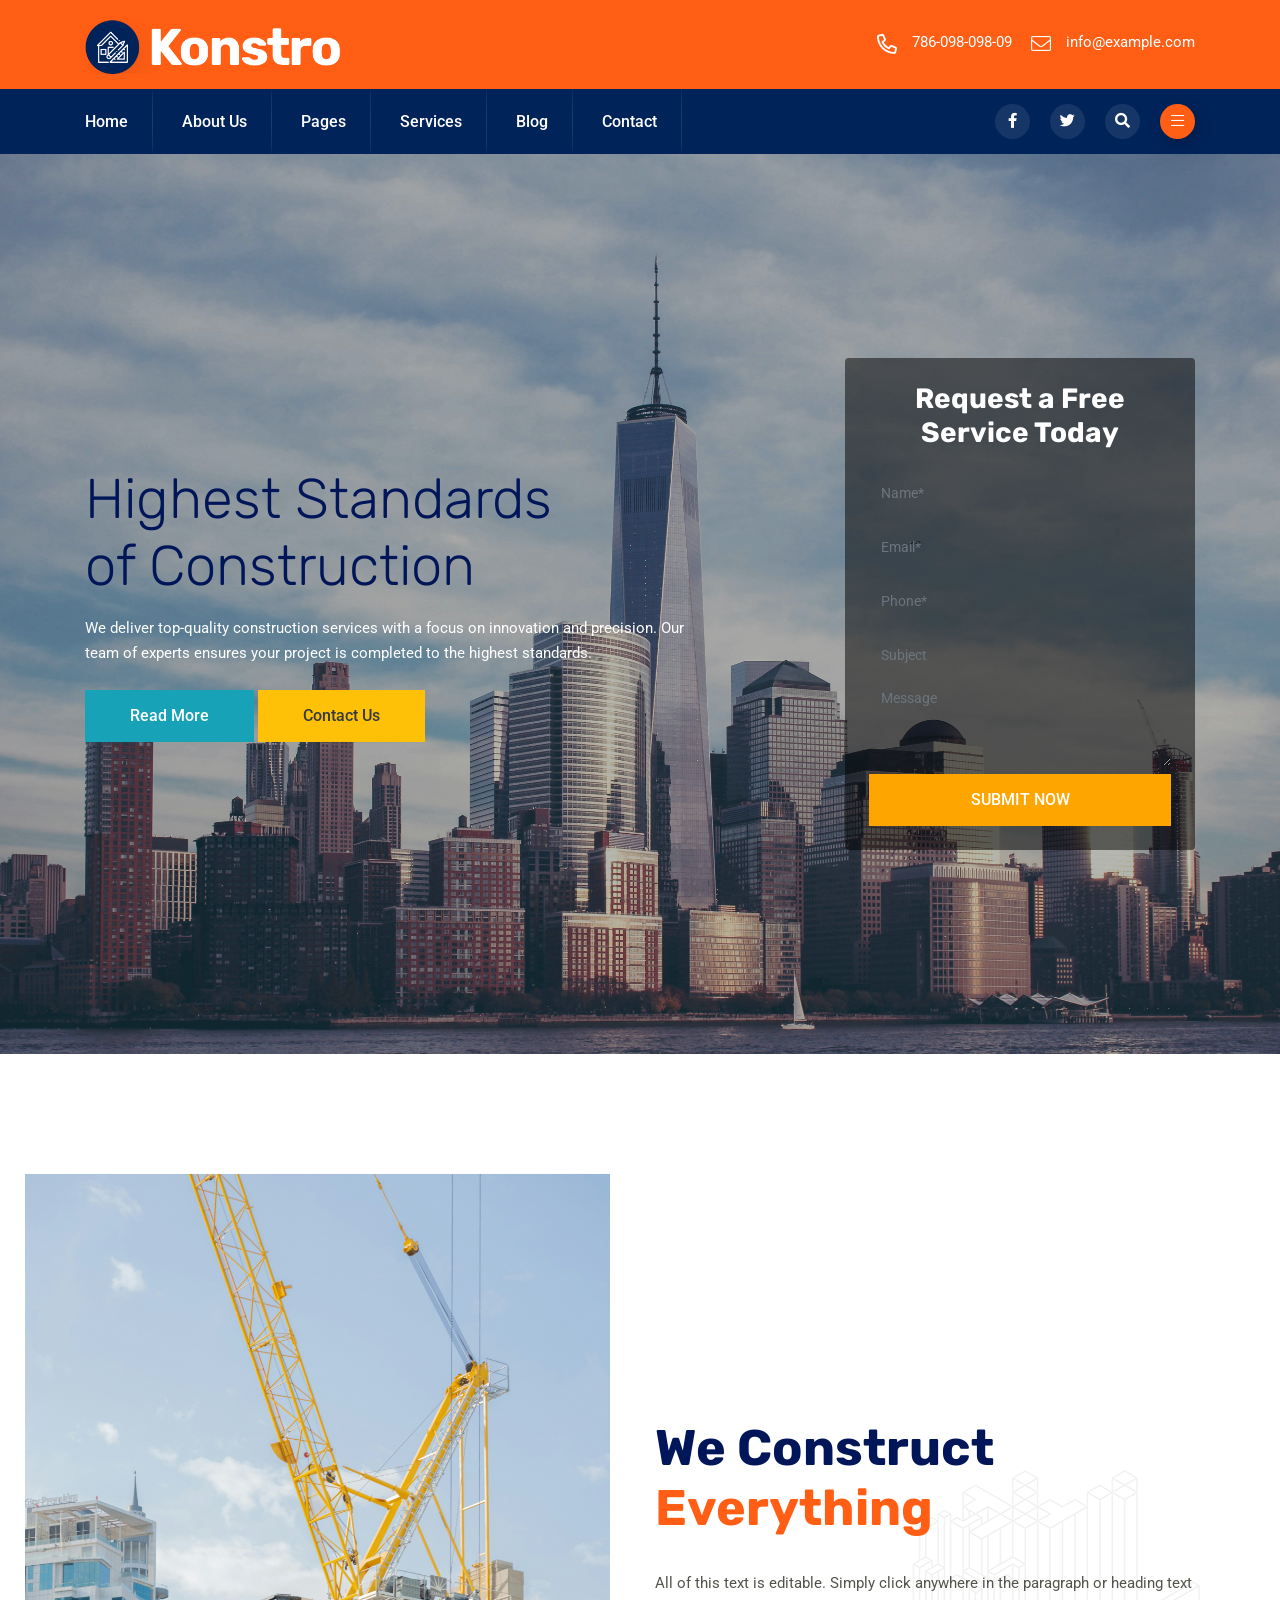
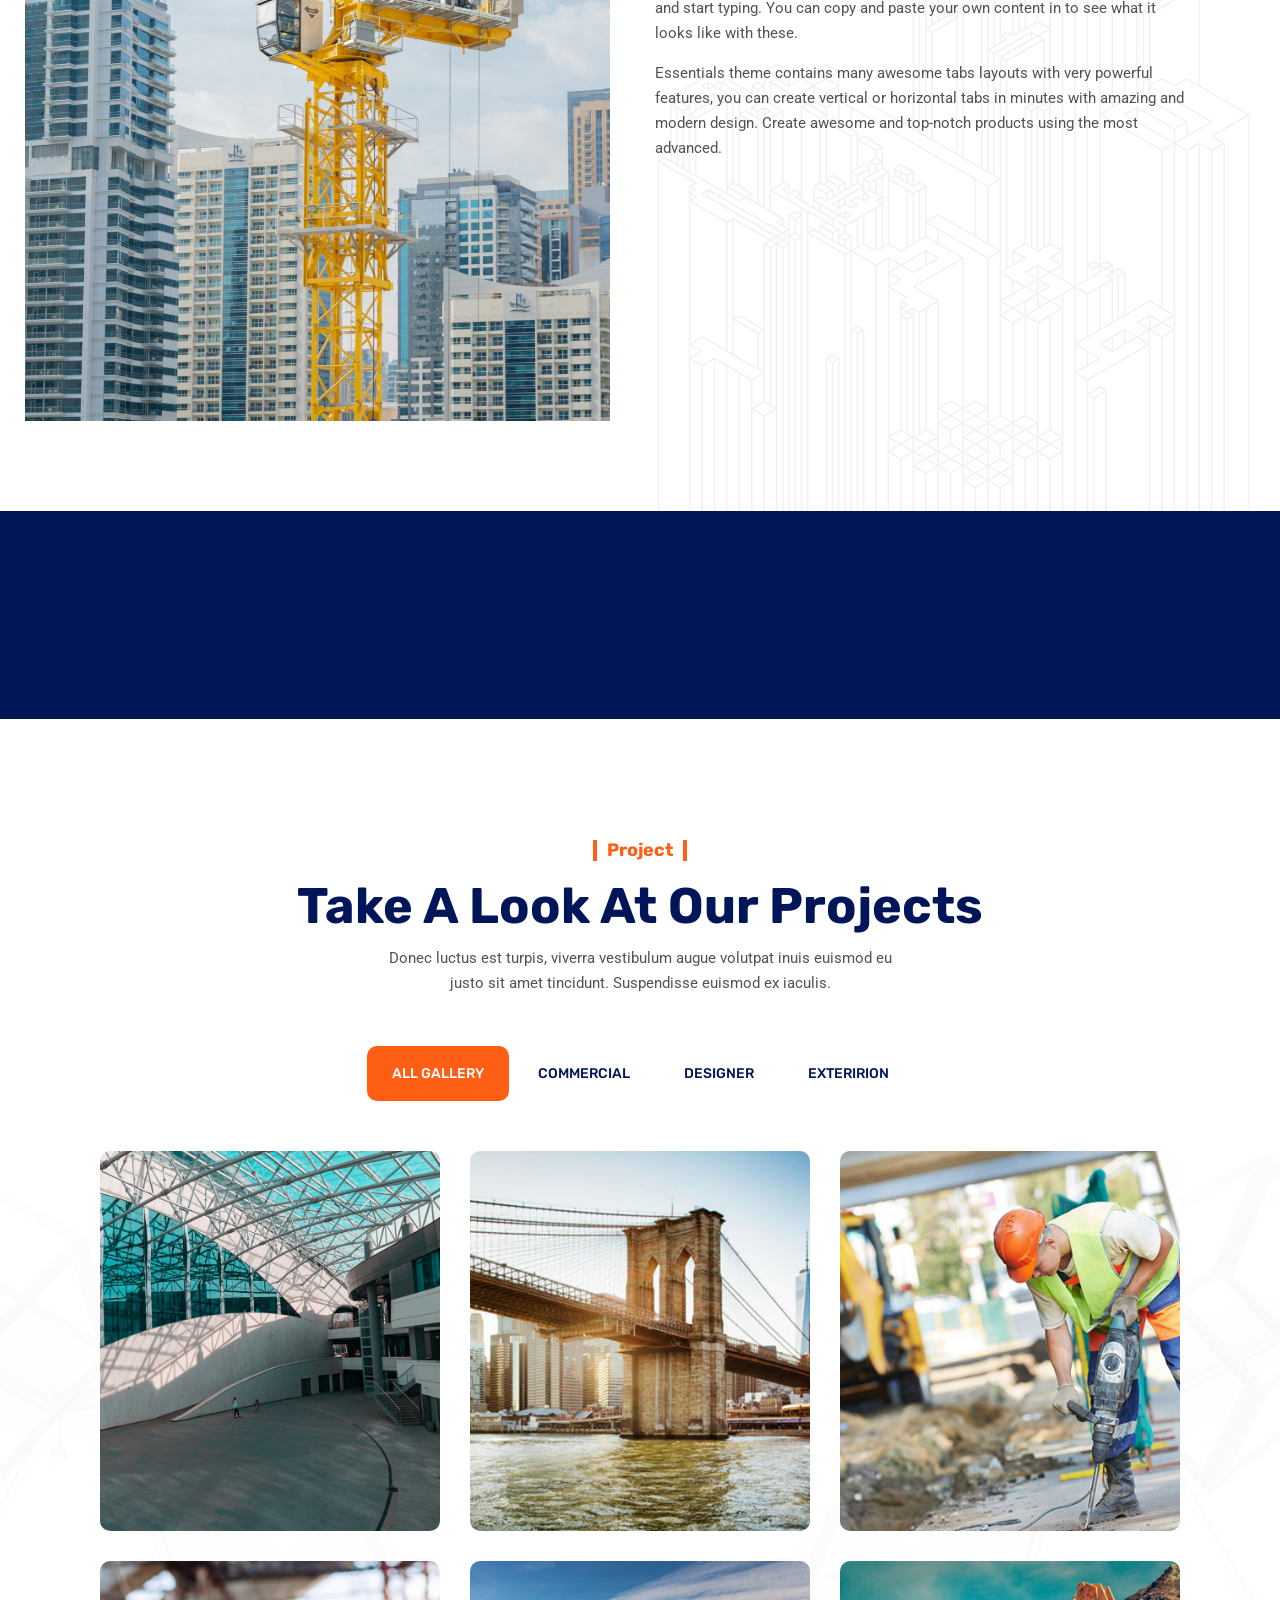
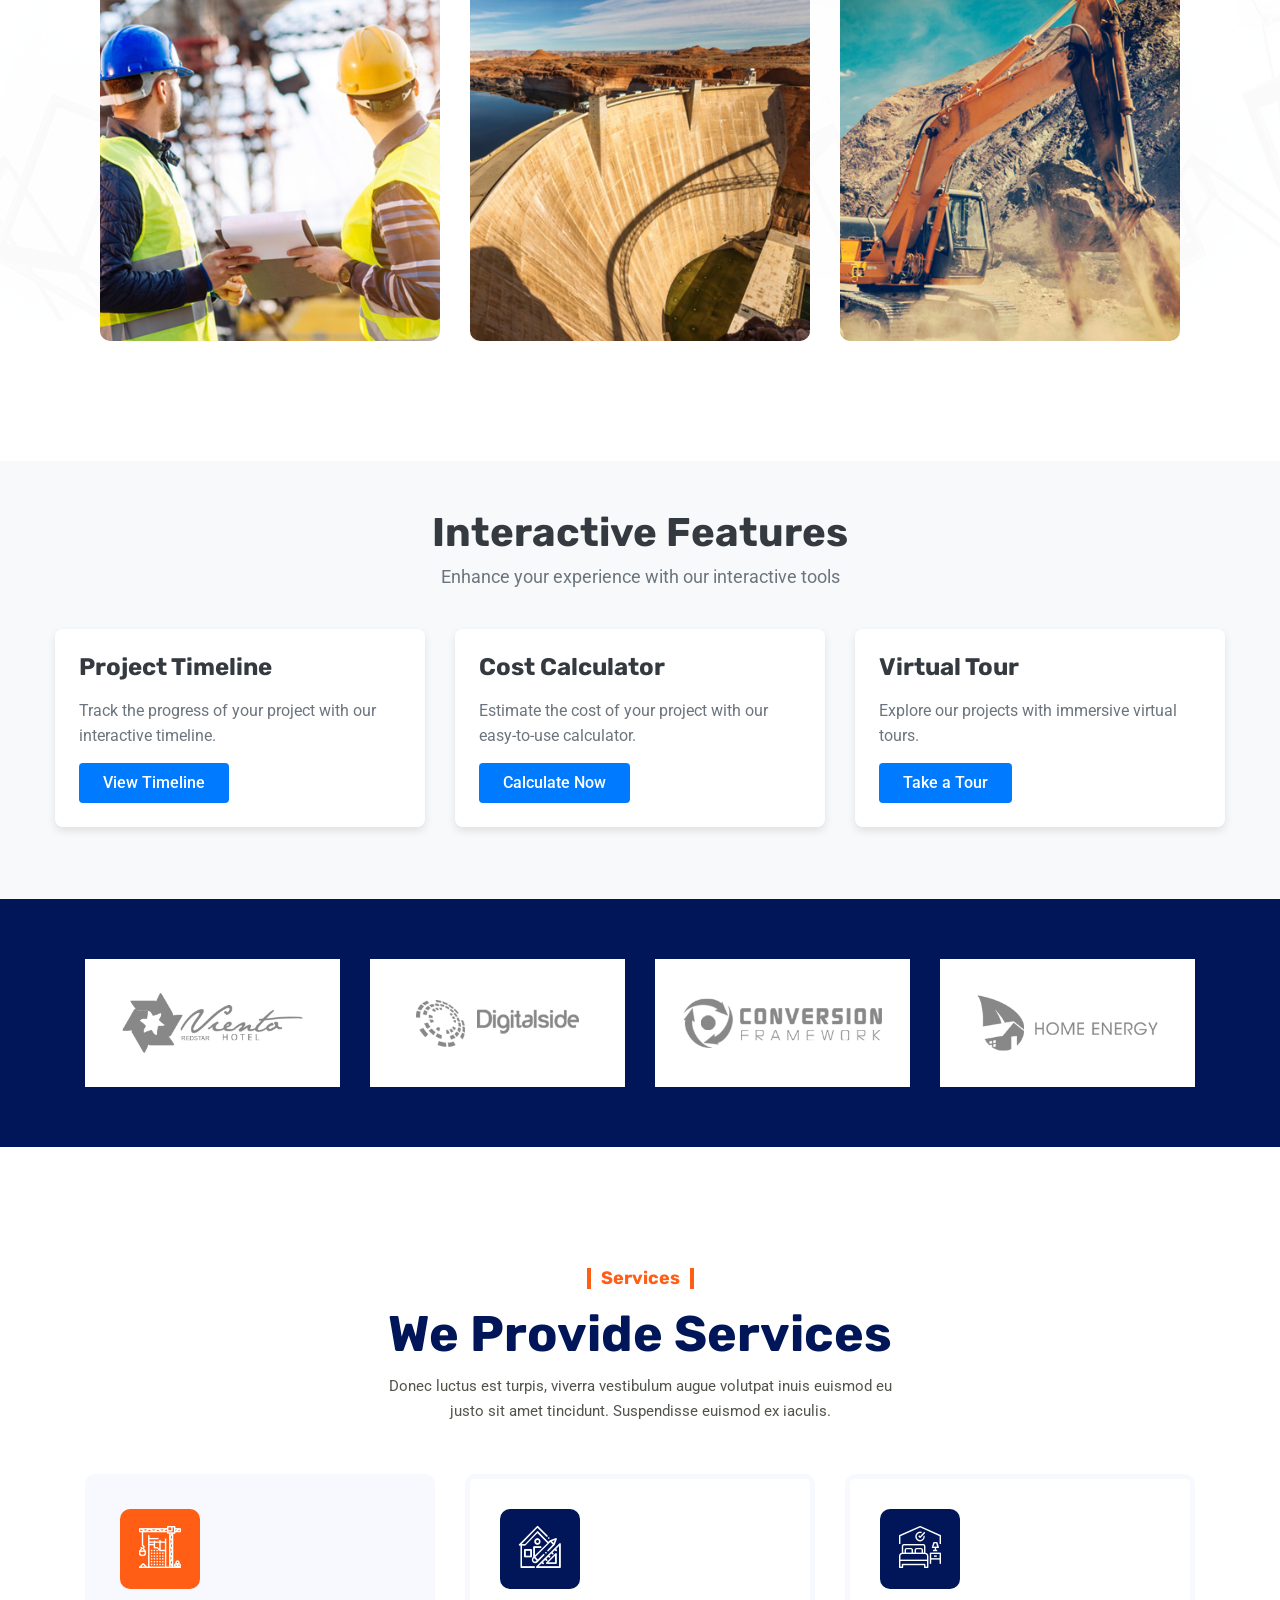
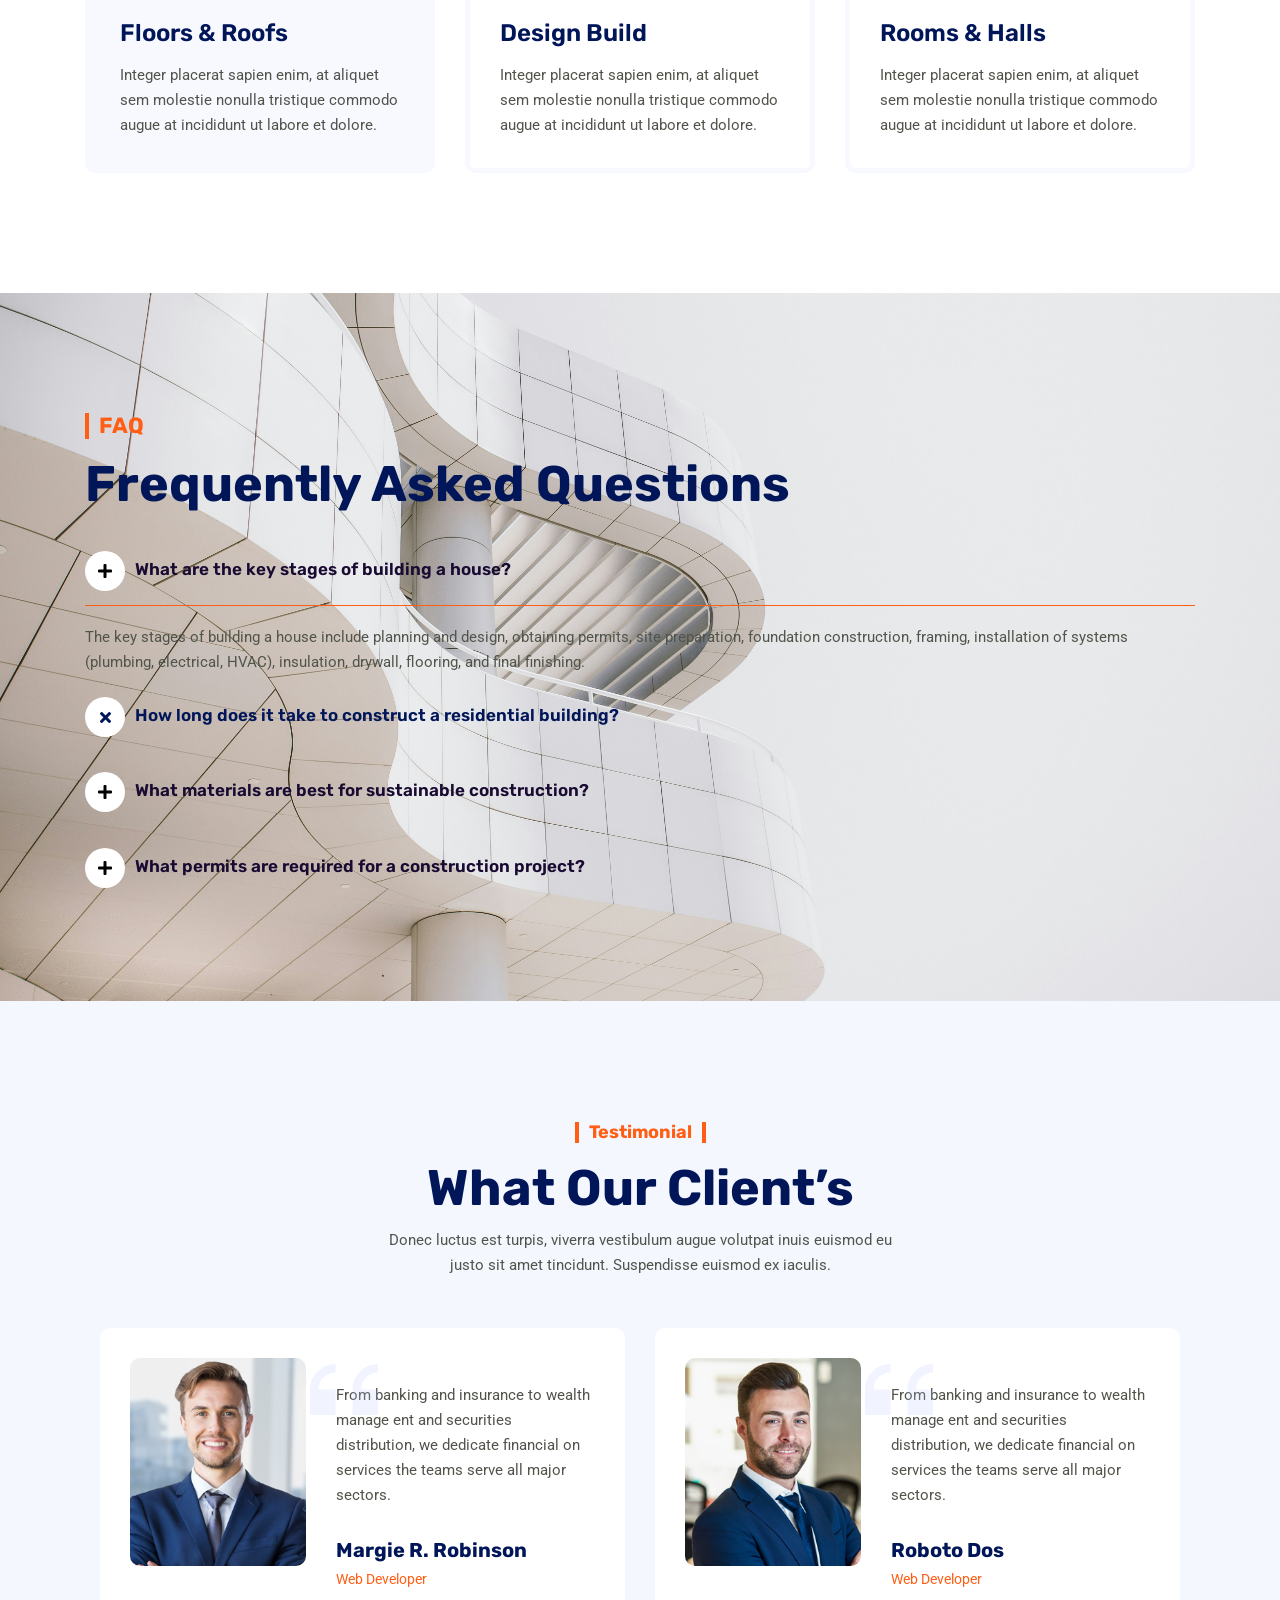
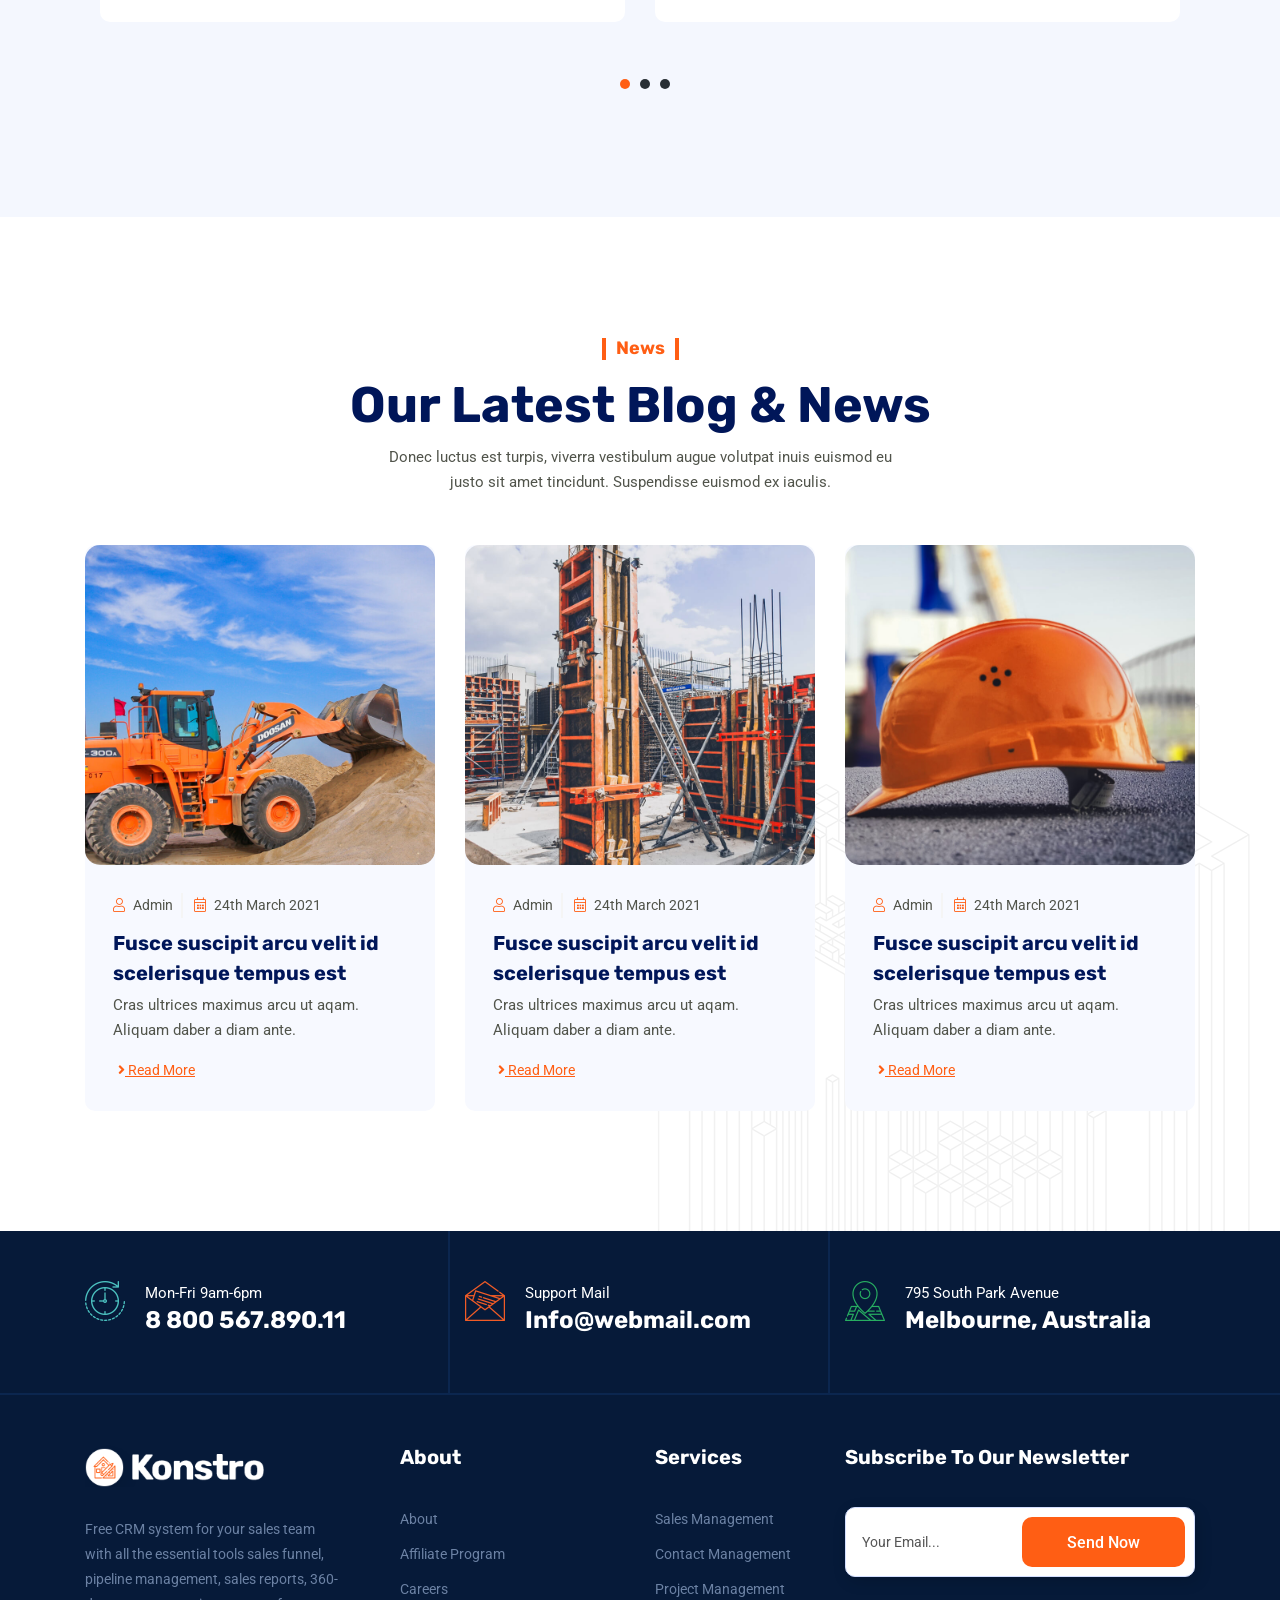
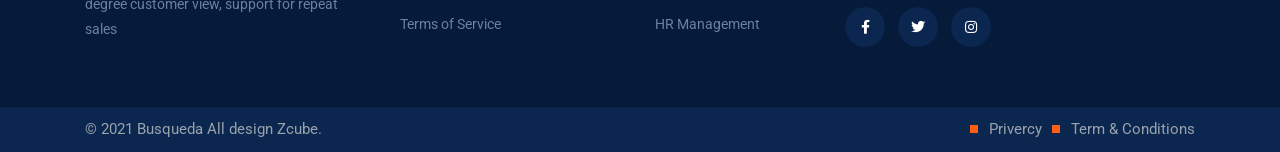
==== konstro/index-2.html @ f93eceef "Add" ====
<!doctype html>
<html class="no-js" lang="zxx">
    <head>
        <meta charset="utf-8">
        <meta http-equiv="x-ua-compatible" content="ie=edge">
        <title>Konstro - Construction HTML Template</title>
        <meta name="description" content="">
        <meta name="viewport" content="width=device-width, initial-scale=1">
		<link rel="shortcut icon" type="image/x-icon" href="img/favicon.ico">
        <!-- Place favicon.ico in the root directory -->


        <link rel="stylesheet" href="https://cdn.jsdelivr.net/npm/bootstrap-icons@1.11.1/font/bootstrap-icons.css">

		<!-- CSS here -->
        <link rel="stylesheet" href="css/bootstrap.min.css">
        <link rel="stylesheet" href="css/animate.min.css">
        <link rel="stylesheet" href="css/magnific-popup.css">
        <link rel="stylesheet" href="fontawesome/css/all.min.css">
        <link rel="stylesheet" href="font-flaticon/flaticon.css">
        <link rel="stylesheet" href="css/dripicons.css">
        <link rel="stylesheet" href="css/slick.css">
        <link rel="stylesheet" href="css/meanmenu.css">
        <link rel="stylesheet" href="css/default.css">
        <link rel="stylesheet" href="css/style.css">
        <link rel="stylesheet" href="css/responsive.css">
    </head>
    <body>
      <!-- header -->
        <header class="header-area header-three">  
            <div class="header-top second-header d-none d-lg-block">
                <div class="container">
                    <div class="row align-items-center">  
                        <div class="col-lg-3 col-md-3 d-none d-lg-block">
                              <a href="index.html"><img src="img/logo/logo.png" alt="logo"></a>
                        </div>
                        <div class="col-lg-9 col-md-9 d-none  d-md-block text-right">
                            <div class="header-cta">
                                <ul> 
                                   
                                   
                                     <li>
                                         <div class="text">
                                             <i class="far fa-phone-alt"></i> <div class="box">  <span>786-098-098-09</span></div>
                                        </div>                                      
                                    </li>
                                     <li>
                                          <div class="text">
                                           <i class="icon fal fa-envelope"></i>
                                              <div class="box">  
                                                  <a href="#">info@example.com</a>
                                              </div>
                                        </div>   
                                        
                                    </li>
                                </ul>
                            </div>
                        </div>
                         
                        
                    </div>
                </div>
            </div>
			<div id="header-sticky" class="menu-area">
                <div class="container">
                    <div class="second-menu">
                        <div class="row align-items-center">
                              <div class="col-lg-6 col-sm-4 d-block d-lg-none">
                              <a href="index.html" class="logo"><img src="img/logo/logo.png" alt="logo"></a>
                        </div>
                        
                            <div class="col-xl-8 col-lg-8">
                              
                                <div class="main-menu">
                                    <nav id="mobile-menu" style="display: block;">
                                        <ul>
                                            <li class="has-sub">
												<a href="index.html">Home</a>
												<ul>
<li><a href="index.html">Home Page 01</a></li>
<li><a href="index-2.html">Home Page 02</a></li>

												</ul>
											</li>
                                            <li><a href="about.html">About Us</a></li>
                                            <li class="has-sub"><a href="#">Pages</a>
												<ul>
                                                    <li><a href="projects.html">Gallery</a></li>
<li><a href="projects-detail.html">Gallery Details</a></li>
                                                   


<li><a href="faq.html">Faq</a></li>
                                                    <li><a href="shop.html">Shop</a></li>
<li><a href="shop-details.html">Shop Details</a>
												</li></ul>
											</li>
                                            <li class="has-sub"> 
                                              <a href="services.html">Services</a>
                                                <ul>
 <li><a href="services.html">Services</a></li>
<li><a href="services-detail.html">Services Details</a></li>
												</ul>
                                            </li>
                                           
											<li class="has-sub"> 
                                                <a href="blog.html">Blog</a>
                                                <ul>
<li><a href="blog.html">Blog</a></li>
<li><a href="blog-details.html">Blog Details</a></li>
												</ul>
                                            </li>
                                                                        
										
                                            <li><a href="contact.html">Contact</a></li>                                               
                                        </ul>
                                    </nav>
                                </div>
                            </div>   
                            <div class="col-xl-4 col-lg-4 text-right d-none d-lg-block">
                               <div class="search-top2">
                                   <ul>
                                       <li><a href="#"><i class="fab fa-facebook-f"></i></a></li>
                                       <li><a href="#"><i class="fab fa-twitter"></i></a></li>
                                        <li><a href="#"><i class="fas fa-search"></i></a></li>
                                        <li><a href="#" class="menu-tigger"><i class="fal fa-bars"></i></a></li>
                                    </ul>
                                </div>
                            </div>
                          
                            
                                <div class="col-12">
                                    <div class="mobile-menu"></div>
                                </div>
                        </div>
                    </div>
                </div>
            </div>
        </header>
        <!-- header-end -->
        <!-- offcanvas-area -->
                <div class="offcanvas-menu">
                <span class="menu-close"><i class="fas fa-times"></i></span>
              <form role="search" method="get" id="searchform"   class="searchform" action="http://wordpress.zcube.in/xconsulta/">
                                <input type="text" name="s" id="search" value="" placeholder="Search"  />
                                <button><i class="fa fa-search"></i></button>
                            </form>

                    
                    <div id="cssmenu3" class="menu-one-page-menu-container">
                        <ul id="menu-one-page-menu-2" class="menu">
                            <li class="menu-item menu-item-type-custom menu-item-object-custom"><a href="index.html">Home</a></li>
                            <li class="menu-item menu-item-type-custom menu-item-object-custom"><a href="about.html">About Us</a></li>
                            <li class="menu-item menu-item-type-custom menu-item-object-custom"><a href="services.html">Services</a></li>
                             <li class="menu-item menu-item-type-custom menu-item-object-custom"><a href="pricing.html">Pricing </a></li>
                             <li class="menu-item menu-item-type-custom menu-item-object-custom"><a href="team.html">Team</a></li>
                             
                             <li class="menu-item menu-item-type-custom menu-item-object-custom"><a href="projects.html">Gallery Study</a></li>
                             <li class="menu-item menu-item-type-custom menu-item-object-custom"><a href="blog.html">Blog</a></li>
                            <li class="menu-item menu-item-type-custom menu-item-object-custom"><a href="contact.html">Contact</a></li>
                        </ul>
                    </div>  
                    
                    <div id="cssmenu2" class="menu-one-page-menu-container">
                        <ul id="menu-one-page-menu-1" class="menu">
                            <li class="menu-item menu-item-type-custom menu-item-object-custom"><a href="#home"><span>+8 12 3456897</span></a></li>
                            <li class="menu-item menu-item-type-custom menu-item-object-custom"><a href="#howitwork"><span>info@example.com</span></a></li>
                        </ul>
                    </div>                
            </div>
            <div class="offcanvas-overly"></div>
                 <!-- offcanvas-end -->
        <!-- main-area -->
        <main>
            
            <!-- search-popup -->
		<div class="modal fade bs-example-modal-lg search-bg popup1" tabindex="-1" role="dialog">
			<div class="modal-dialog modal-lg" role="document">
				<div class="modal-content search-popup">
					<div class="text-center">
						<a href="#" class="close2" data-dismiss="modal" aria-label="Close">× close</a>
					</div>
					<div class="row search-outer">
						<div class="col-md-11"><input type="text" placeholder="Search for products..." /></div>
						<div class="col-md-1 text-right"><a href="#"><i class="fa fa-search" aria-hidden="true"></i></a></div>
					</div>
				</div>
			</div>
		</div>
		<!-- /search-popup -->



            <!-- slider-area -->
           
           
            <section id="home" class="position-relative overflow-hidden" style="min-height: 100vh;">
                <div class="position-absolute top-0 start-0 w-100 h-100" style="background: url(img/bg/baner-bg.jpg) no-repeat center center; background-size: cover; filter: brightness(0.8);"></div>
                <div class="container position-relative">
                    <div class="row align-items-center" style="min-height: 100vh;">
                        <!-- Left Side Content -->
                        <div class="col-lg-7 text-white">
                            <div class="mt-5 mt-lg-0">
                                <h2 class="display-4 fw-bold mb-3 ">Highest Standards <br>of Construction</h2>
                                <p class=" mb-4">We deliver top-quality construction services with a focus on innovation and precision. Our team of experts ensures your project is completed to the highest standards.</p>
                                <div class="mt-4">
                                    <a href="services.html" class="btn btn-info btn-lg me-3 mb-2 mb-lg-0">Read More</a>
                                    <a href="services.html" class="btn btn-warning btn-lg text-dark">Contact Us</a>
                                </div>
                            </div>
                        </div>
                        
                        <!-- Right Side Form -->
                        <div class="col-lg-4 offset-lg-1">
                            <div class="p-4 rounded" style="max-width: 350px;  margin: 2rem auto; background-color: rgba(0.2, 0.9, 0, 0.5);">
                                <h3 class="text-center mb-4 text-white">Request a Free Service Today</h3>
                                <form>
                                    <div class="mb-3">
                                        <input type="text" class="form-control bg-transparent text-white border-0 border-bottom rounded-0" id="name" placeholder="Name*" required style="::placeholder { color: rgba(255,255,255,0.7); }">
                                    </div>
                                    <div class="mb-3">
                                        <input type="email" class="form-control bg-transparent text-white border-0 border-bottom rounded-0" id="email" placeholder="Email*" required>
                                    </div>
                                    <div class="mb-3">
                                        <input type="tel" class="form-control bg-transparent text-white border-0 border-bottom rounded-0" id="phone" placeholder="Phone*" required>
                                    </div>
                                    <div class="mb-2">
                                        <input type="text" class="form-control bg-transparent text-white border-0 border-bottom rounded-0" id="subject" placeholder="Subject">
                                    </div>
                                    <div class="mb-2">
                                        <textarea class="form-control bg-transparent text-white border-0 border-bottom rounded-0" id="message" rows="3" placeholder="Message"></textarea>
                                    </div>
                                    <button type="submit" class="btn btn-info w-100 text-uppercase fw-bold" style="background-color: #FFA500; border-color: #FFA500;">Submit Now</button>
                                </form>
                            </div>
                        </div>
                    </div>
                </div>
            </section>



            <!-- slider-area-end -->
          
            
            <!-- about-area -->
            <section id="about2" class="about-area about-p pt-120 pb-90 p-relative" style="background: url(img/bg/about-bg.png) no-repeat; background-position: right bottom;">
                <div class="container">
                    <div class="row align-items-center">
                         <div class="col-lg-6 col-md-12 col-sm-12 pr-30">
                            <div class="s-about-img p-relative  wow fadeInLeft  animated"   data-animation="fadeInLeft" data-delay=".4s">
                                <img src="img/bg/stragey.jpg" alt="img">    
                            </div>
                          
                        </div>
                        
					<div class="col-lg-6 col-md-12 col-sm-12">
                            <div class="about-content s-about-content  wow fadeInRight  animated" data-animation="fadeInRight" data-delay=".4s">
                                <div class="about-title second-title pb-25">  
                                  
                                    <h2>We Construct <span>Everything</span></h2>   
                                   
                                </div>
                                
                                <p>All of this text is editable. Simply click anywhere in the paragraph or heading text and start typing. You can copy and paste your own content in to see what it looks like with these.</p>
                                <p>Essentials theme contains many awesome tabs layouts with very powerful features, you can create vertical or horizontal tabs in minutes with amazing and modern design. Create awesome and top-notch products using the most advanced.</p>
                               
                      
                            </div>
                        </div>
                     
                    </div>
                    
                </div>
            </section>

<!-- add fixed -->




            <!-- about-area-end -->
             <!-- counter-area -->
            <div  class="counter pt-60 pb-30" style="background:#001659;">
                <div class="container">
                    <div class="row">
                        <div class="col-lg-3 col-sm-6">
                            <div class="single-counter mb-30 wow fadeInUp  animated" >
                                <div class="counter p-relative">
                                    <div class="icon"><img src="img/icon/tm-icon01.png" alt="ctm"></div>
                                     <div class="text">
                                    <span class="count">3897</span>
                                           <strong>Team Member</strong>
                                    </div>
                                </div>
                               
                            </div>
                        </div>
                        <div class="col-lg-3 col-sm-6">
                            <div class="single-counter mb-30 wow fadeInUp  animated" data-animation="fadeInDown animated" data-delay=".2s" style="visibility: visible; animation-name: fadeInUp;">
                                    <div class="counter p-relative">
                                    <div class="icon"><img src="img/icon/tm-icon02.png" alt="ctm"></div>
                                     <div class="text">
                                    <span class="count">7849</span>
                                         <strong>Our Farm</strong>
                                    </div>
                                </div>
                               
                            </div>
                        </div>
                        <div class="col-lg-3 col-sm-6">
                            <div class="single-counter mb-30 wow fadeInUp  animated" data-animation="fadeInDown animated" data-delay=".2s" style="visibility: visible; animation-name: fadeInUp;">
                                    <div class="counter p-relative">
                                    <div class="icon"><img src="img/icon/tm-icon03.png" alt="ctm"></div>
                                     <div class="text">
                                    <span class="count">5687</span>
                                         <strong>Happy Clients</strong>
                                    </div>
                                </div>
                               
                            </div>
                        </div>
                        <div class="col-lg-3 col-sm-6">
                            <div class="single-counter  mb-30 wow fadeInUp  animated" data-animation="fadeInDown animated" data-delay=".2s" style="visibility: visible; animation-name: fadeInUp;">
                                    <div class="counter p-relative">
                                    <div class="icon"><img src="img/icon/tm-icon04.png" alt="ctm"></div>
                                     <div class="text">
                                    <span class="count">6874</span>
                                          <strong>Cup Of Coffee</strong>
                                    </div>
                                </div>
                               
                            </div>
                        </div>
                  
                    </div>
                
                </div>
            </div>
             <!-- counter-area-end -->
            
            
            	<!-- gallery-area -->
            <section id="work" class="pt-120 pb-90 fix" style="background: url(img/bg/project-bg.png);background-size: cover; background-position: center center;">             
                <div class="container">                  
					<div class="portfolio ">
                         <div class="row">   
                        <div class="col-lg-12">
                            <div class="section-title center-align mb-50 text-center">
                                 <h5>Project</h5>
                                <h2>
                                   Take A Look At Our Projects
                                </h2>
                                <p>Donec luctus est turpis, viverra vestibulum augue volutpat inuis euismod eu <br> justo sit amet tincidunt. Suspendisse euismod ex iaculis.</p>
                             
                            </div>
                           
                        </div>
                         
                    </div>
                        <div class="row align-items-center mb-50 text-center">                          
                            <div class="col-lg-12">
                                 <div class="my-masonry">
                            <div class="button-group filter-button-group ">
                               <button class="active" data-filter="*">All Gallery</button>
								 <button data-filter=".seo">Commercial </button>
								<button data-filter=".marketing">Designer</button>	
								<button data-filter=".website">Exteririon</button>
								
							</div>
                        </div>
                            </div>
                        </div>
                      

                <div class="grid col3">
                    
				   	<div class="grid-item website">     
                        <div class="box20  p-relative fix">
                        <img src="img/gallery/im1.png" alt="protfolio">
                        <div class="box-content">
                            <h3 class="title"><a href="projects-detail.html">Exteririon</a></h3>
                            
                        </div>
                        <ul class="icon">
                           
                            <li><a href="projects-detail.html"><i class="fa fa-link"></i></a></li>
                        </ul>
                    </div>
                           
                    </div>
					<div class="grid-item seo">
                         <div class="box20  p-relative fix">
                        <img src="img/gallery/im2.png" alt="protfolio">
                        <div class="box-content">
                            <h3 class="title"><a href="projects-detail.html">Commercial </a></h3>
                        </div>
                        <ul class="icon">
                           
                            <li><a href="projects-detail.html"><i class="fa fa-link"></i></a></li>
                        </ul>
                    </div>
                    </div>
                     <div class="grid-item marketing">
                           <div class="box20  p-relative fix">
                        <img src="img/gallery/im3.png" alt="protfolio">
                        <div class="box-content">
                            <h3 class="title"><a href="projects-detail.html">Designer</a></h3>
                        </div>
                        <ul class="icon">
                           
                            <li><a href="projects-detail.html"><i class="fa fa-link"></i></a></li>
                        </ul>
                    </div>
                   
                    </div>
                     
					<div class="grid-item seo">
                         <div class="box20  p-relative fix">
                        <img src="img/gallery/im4.png" alt="protfolio">
                        <div class="box-content">
                            <h3 class="title"><a href="projects-detail.html">Commercial </a></h3>
                        </div>
                        <ul class="icon">
                           
                            <li><a href="projects-detail.html"><i class="fa fa-link"></i></a></li>
                        </ul>
                    </div>
                    </div>
                    	<div class="grid-item website">     
                        <div class="box20  p-relative fix">
                        <img src="img/gallery/im5.png" alt="protfolio">
                        <div class="box-content">
                            <h3 class="title"><a href="projects-detail.html">Exteririon</a></h3>
                        </div>
                        <ul class="icon">
                           
                            <li><a href="projects-detail.html"><i class="fa fa-link"></i></a></li>
                        </ul>
                    </div>
                           
                    </div>
                     <div class="grid-item marketing">
                           <div class="box20  p-relative fix">
                        <img src="img/gallery/im6.png" alt="protfolio">
                        <div class="box-content">
                            <h3 class="title"><a href="projects-detail.html">Office Cleaning</a></h3>
                        </div>
                        <ul class="icon">
                           
                            <li><a href="projects-detail.html"><i class="fa fa-link"></i></a></li>
                        </ul>
                    </div>
                   
                    </div>
                  
                                     
                    </div>

        </div>
                </div>
            </section>
             <!-- gallery-area-end -->
          

             <!-- interactive -->
             <section id="interactive-features" class="py-5" style="background-color: #f8f9fa; padding: 3rem 0;">
                <div class="container" style="max-width: 1200px; margin: auto;">
                    <div class="row mb-4">
                        <div class="col text-center">
                            <h2 class="fw-bold" style="font-size: 2.5rem; color: #343a40; margin-bottom: 0.5rem;">Interactive Features</h2>
                            <p class="text-muted" style="font-size: 1.1rem; color: #6c757d;">Enhance your experience with our interactive tools</p>
                        </div>
                    </div>
                    <div class="row">
                        <!-- Project Timeline -->
                        <div class="col-md-4 mb-4" style="transition: transform 0.3s ease;">
                            <div class="card h-100" style="border: none; box-shadow: 0 4px 8px rgba(0, 0, 0, 0.1); border-radius: 0.5rem; overflow: hidden;">
                                <div class="card-body" style="padding: 1.5rem;">
                                    <h5 class="card-title" style="font-size: 1.5rem; color: #343a40; margin-bottom: 1rem;">Project Timeline</h5>
                                    <p class="card-text" style="font-size: 1rem; color: #6c757d;">Track the progress of your project with our interactive timeline.</p>
                                    <a href="#" class="btn btn-primary" style="background-color: #007bff; border-color: #007bff; padding: 0.75rem 1.5rem; border-radius: 0.25rem;">View Timeline</a>
                                </div>
                            </div>
                        </div>
                        <!-- Cost Calculator -->
                        <div class="col-md-4 mb-4" style="transition: transform 0.3s ease;">
                            <div class="card h-100" style="border: none; box-shadow: 0 4px 8px rgba(0, 0, 0, 0.1); border-radius: 0.5rem; overflow: hidden;">
                                <div class="card-body" style="padding: 1.5rem;">
                                    <h5 class="card-title" style="font-size: 1.5rem; color: #343a40; margin-bottom: 1rem;">Cost Calculator</h5>
                                    <p class="card-text" style="font-size: 1rem; color: #6c757d;">Estimate the cost of your project with our easy-to-use calculator.</p>
                                    <a href="#" class="btn btn-primary" style="background-color: #007bff; border-color: #007bff; padding: 0.75rem 1.5rem; border-radius: 0.25rem;">Calculate Now</a>
                                </div>
                            </div>
                        </div>
                        <!-- Virtual Tour -->
                        <div class="col-md-4 mb-4" style="transition: transform 0.3s ease;">
                            <div class="card h-100" style="border: none; box-shadow: 0 4px 8px rgba(0, 0, 0, 0.1); border-radius: 0.5rem; overflow: hidden;">
                                <div class="card-body" style="padding: 1.5rem;">
                                    <h5 class="card-title" style="font-size: 1.5rem; color: #343a40; margin-bottom: 1rem;">Virtual Tour</h5>
                                    <p class="card-text" style="font-size: 1rem; color: #6c757d;">Explore our projects with immersive virtual tours.</p>
                                    <a href="#" class="btn btn-primary" style="background-color: #007bff; border-color: #007bff; padding: 0.75rem 1.5rem; border-radius: 0.25rem;">Take a Tour</a>
                                </div>
                            </div>
                        </div>
                    </div>
                </div>
            </section>
             <!-- brand-area -->
            <div class="brand-area pt-60 pb-60" style="background: #001659;">
                <div class="container">
                    <div class="row brand-active">
                        <div class="col-xl-3">
                            <div class="single-brand">
                                <img src="img/brand/client_icon1.png" alt="img">
                            </div>
                        </div>
                        <div class="col-xl-3">
                            <div class="single-brand">
                                    <img src="img/brand/client_icon4.png" alt="img">
                            </div>
                        </div>
                        <div class="col-xl-3">
                            <div class="single-brand">
                                  <img src="img/brand/client_icon3.png" alt="img">
                            </div>
                        </div>
                        <div class="col-xl-3">
                            <div class="single-brand">
                                     <img src="img/brand/client_icon2.png" alt="img">
                            </div>
                        </div>
                         <div class="col-xl-3">
                            <div class="single-brand">
                                    <img src="img/brand/client_icon1.png" alt="img">
                            </div>
                        </div>
                        
                    </div>
                </div>
            </div>
            <!-- brand-area-end -->
             <!-- services-area -->          
            <section id="services2" class="services-area2 pt-120 pb-90 fix p-relative" >
                
                <div class="container">
                  
                  
                    <div class="row">
                        <div class="col-lg-12">
                            <div class="section-title center-align mb-50 text-center">
                                 <h5>Services</h5>
                                <h2>
                                   We Provide Services 
                                </h2>
                                <p>Donec luctus est turpis, viverra vestibulum augue volutpat inuis euismod eu <br> justo sit amet tincidunt. Suspendisse euismod ex iaculis.</p>
                             
                            </div>
                           
                        </div>
                       <div class="col-lg-4 col-md-6">                             
                          <div class="s-single-services active services-box2 mb-30">
                              <div class="services-icon">
                                 <i class="flaticon flaticon-hook"></i>
                                </div>
                               <div class="services-content2">
                                   <h5><a href="services-detail.html">Floors & Roofs</a></h5>   
                                    <p>Integer placerat sapien enim, at aliquet sem molestie nonulla tristique commodo augue at incididunt ut labore et dolore.</p>
                                </div>
                            </div>              
                        </div>
                        <div class="col-lg-4 col-md-6">                             
                          <div class="s-single-services services-box2 mb-30">
                              <div class="services-icon">
                                   <i class="flaticon flaticon-home"></i>
                                </div>
                               <div class="services-content2">
                                   <h5><a href="services-detail.html">Design Build</a></h5>   
                                    <p>Integer placerat sapien enim, at aliquet sem molestie nonulla tristique commodo augue at incididunt ut labore et dolore.</p>
                                </div>
                            </div>              
                        </div>
                       <div class="col-lg-4 col-md-6">                             
                          <div class="s-single-services services-box2 mb-30">
                              <div class="services-icon">
                                     <i class="flaticon flaticon-hotel"></i>
                                </div>
                               <div class="services-content2">
                                    <h5><a href="services-detail.html">Rooms & Halls</a></h5>   
                                    <p>Integer placerat sapien enim, at aliquet sem molestie nonulla tristique commodo augue at incididunt ut labore et dolore.</p>
                                </div>
                            </div>              
                        </div>
                        
                        
                        
                        
                    </div>
                </div>
            </section>
            <!-- services-area-end -->
               <!-- faq-area -->
            
               <section id="faq" class="faq-area pt-120 pb-100" style="background: url(img/bg/faq-bg.jpg); background-size: cover; background-position: center center;">
                <div class="container">
                    <div class="row">
                        <div class="col-lg-12 col-md-12">
                            <div class="about-title second-atitle mb-30">
                                <h5>FAQ</h5>
                                <h2>Frequently Asked Questions</h2>
                            </div>
                            <div class="faq-wrap">
                                <div class="accordion" id="accordionExample">
                                    <div class="card">
                                        <div class="card-header" id="headingOne">
                                            <h2 class="mb-0">
                                                <button class="faq-btn collapsed" type="button" data-toggle="collapse" data-target="#collapseOne" aria-expanded="false" aria-controls="collapseOne">
                                                    What are the key stages of building a house?
                                                </button>
                                            </h2>
                                        </div>
                                        <div id="collapseOne" class="collapse show" aria-labelledby="headingOne" data-parent="#accordionExample">
                                            <div class="card-body">
                                                The key stages of building a house include planning and design, obtaining permits, site preparation, foundation construction, framing, installation of systems (plumbing, electrical, HVAC), insulation, drywall, flooring, and final finishing.
                                            </div>
                                        </div>
                                    </div>
                                    <div class="card">
                                        <div class="card-header" id="headingTwo">
                                            <h2 class="mb-0">
                                                <button class="faq-btn" type="button" data-toggle="collapse" data-target="#collapseTwo" aria-expanded="true" aria-controls="collapseTwo">
                                                    How long does it take to construct a residential building?
                                                </button>
                                            </h2>
                                        </div>
                                        <div id="collapseTwo" class="collapse" aria-labelledby="headingTwo" data-parent="#accordionExample">
                                            <div class="card-body">
                                                The construction of a residential building typically takes 6 to 12 months, depending on the size and complexity of the project, weather conditions, and availability of materials and labor.
                                            </div>
                                        </div>
                                    </div>
                                    <div class="card">
                                        <div class="card-header" id="headingThree">
                                            <h2 class="mb-0">
                                                <button class="faq-btn collapsed" type="button" data-toggle="collapse" data-target="#collapseThree" aria-expanded="false" aria-controls="collapseThree">
                                                    What materials are best for sustainable construction?
                                                </button>
                                            </h2>
                                        </div>
                                        <div id="collapseThree" class="collapse" aria-labelledby="headingThree" data-parent="#accordionExample">
                                            <div class="card-body">
                                                Sustainable construction materials include recycled steel, bamboo, reclaimed wood, insulated concrete forms (ICFs), and low-VOC (volatile organic compound) paints. These materials help reduce the environmental impact of construction.
                                            </div>
                                        </div>
                                    </div>
                                    <div class="card">
                                        <div class="card-header" id="headingFour">
                                            <h2 class="mb-0">
                                                <button class="faq-btn collapsed" type="button" data-toggle="collapse" data-target="#collapseFour" aria-expanded="false" aria-controls="collapseFour">
                                                    What permits are required for a construction project?
                                                </button>
                                            </h2>
                                        </div>
                                        <div id="collapseFour" class="collapse" aria-labelledby="headingFour" data-parent="#accordionExample">
                                            <div class="card-body">
                                                The permits required for a construction project typically include a building permit, electrical permit, plumbing permit, and mechanical permit. Specific requirements vary by location, so it is important to check with the local building authority.
                                            </div>
                                        </div>
                                    </div>
                                </div>
                            </div>
                        </div>
                        <div class="col-lg-6 col-md-4">
                            <!-- You can add any additional content or leave this space empty -->
                        </div>
                    </div>
                </div>
            </section>
            
              

            


          
            <!-- team-area-end -->  
            
			 <!-- team-area ->
            <section id="team" class="team-area2 pt-120 pb-90">             
                <div class="container">   
                    <div class="row">
                        
                        <div class="col-lg-12 col-md-12">
                           <div class="section-title center-align mb-50 text-center">
                                 <h5>Team</h5>
                                <h2>
                                    A Look At Our Team
                                </h2>
                                <p>Donec luctus est turpis, viverra vestibulum augue volutpat inuis euismod eu <br> justo sit amet tincidunt. Suspendisse euismod ex iaculis.</p>
                             
                            </div>
                        </div>
                        <div class="col-lg-3 col-md-6">
                            <div class="single-team text-center mb-30 ">
                                <div class="team-thumb">
                                  <div class="brd">
                                        <img src="img/team/team_img01.png" alt="img">
                                    </div>
                                </div>
                                <div class="team-info">
                                    <h4><a href="team-details.html">Rosalina D. William</a></h4>
                                    <span>Founder</span>
                                  
                                </div>
                            </div>
                        </div>
                        <div class="col-lg-3 col-md-6">
                            <div class="single-team text-center mb-30 ">
                                <div class="team-thumb">
                                    <div class="brd">
                                        <img src="img/team/team_img02.png" alt="img">
                                    </div>
                                </div>
                                <div class="team-info">
                                    <h4><a href="team-details.html">Alina Roboto William</a></h4>
                                    <span>CEO</span>
                                 
                                </div>
                            </div>
                        </div>
                        <div class="col-lg-3 col-md-6">
                            <div class="single-team text-center mb-30 ">
                                <div class="team-thumb">
                                     <div class="brd">
                                        <img src="img/team/team_img03.png" alt="img">
                                    </div>
                                </div>
                                <div class="team-info">
                                    <h4><a href="team-details.html">Rock Alane</a></h4>
                                    <span>Developer</span>
                                   
                                </div>
                            </div>
                        </div>						
                        
                        <div class="col-lg-3 col-md-6">
                            <div class="single-team text-center mb-30 ">
                                <div class="team-thumb">
                                     <div class="brd">
                                         <img src="img/team/team_img04.png" alt="img">
                                    </div>
                                </div>
                                <div class="team-info">
                                    <h4><a href="team-details.html">Rock Alane</a></h4>
                                    <span>Designer</span>
                                    
                                </div>
                            </div>
                        </div>
                        
                     
                        
                    </div>
                </div>
            </section>
            <!-- team-area-end -->   
            
           
            
             <!-- testimonial-area -->
            <section class="testimonial-area pt-120 pb-120" style="background: #f4f7fe;">
                <div class="container">
                    <div class="row">
                        <div class="col-lg-12">
                            <div class="section-title center-align mb-50 text-center">
                                <h5>Testimonial</h5>
                                <h2>
                                  What Our Client’s 
                                </h2>
                                 <p>Donec luctus est turpis, viverra vestibulum augue volutpat inuis euismod eu <br> justo sit amet tincidunt. Suspendisse euismod ex iaculis.</p>
                              
                            </div>
                           
                        </div>
                        
                        <div class="col-lg-12">
                            <div class="testimonial-active">
                                <div class="single-testimonial">
                                    <div class="row">
                                        <div class="col-lg-5 col-md-5"> 
                                           <div class="test-img"><img src="img/testimonial/client1.png" alt="img"></div> 
                                        </div>
                                        <div class="col-lg-7 col-md-7">
                                         <p>From banking and  insurance to wealth manage ent and securities distribution, we dedicate financial on services the teams serve all major sectors.</p>
                                    <div class="testi-author">
                                       
                                        <div class="ta-info">
                                            <h6>Margie R. Robinson</h6>
                                            <span>Web Developer</span>
                                        </div>
                                    </div>
                                        </div>
                                    </div>
                                   
                                    <div class="qt-img">
                                    <img src="img/testimonial/qt-icon.png" alt="img">
                                    </div>
                                </div>
                                <div class="single-testimonial">
                                    <div class="row">
                                        <div class="col-lg-5 col-md-5"> 
                                           <div class="test-img"><img src="img/testimonial/client2.png" alt="img"></div> 
                                        </div>
                                        <div class="col-lg-7 col-md-7">
                                         <p>From banking and  insurance to wealth manage ent and securities distribution, we dedicate financial on services the teams serve all major sectors.</p>
                                    <div class="testi-author">
                                       
                                        <div class="ta-info">
                                            <h6>Roboto Dos</h6>
                                            <span>Web Developer</span>
                                        </div>
                                    </div>
                                        </div>
                                    </div>
                                   
                                    <div class="qt-img">
                                    <img src="img/testimonial/qt-icon.png" alt="img">
                                    </div>
                                </div>
                                <div class="single-testimonial">
                                    <div class="row">
                                        <div class="col-lg-5 col-md-5"> 
                                           <div class="test-img"><img src="img/testimonial/client1.png" alt="img"></div> 
                                        </div>
                                        <div class="col-lg-7 col-md-7">
                                         <p>From banking and  insurance to wealth manage ent and securities distribution, we dedicate financial on services the teams serve all major sectors.</p>
                                    <div class="testi-author">
                                       
                                        <div class="ta-info">
                                            <h6>Margie R. Robinson</h6>
                                            <span>Web Developer</span>
                                        </div>
                                    </div>
                                        </div>
                                    </div>
                                   
                                    <div class="qt-img">
                                    <img src="img/testimonial/qt-icon.png" alt="img">
                                    </div>
                                </div>
                                <div class="single-testimonial">
                                    <div class="row">
                                        <div class="col-lg-5 col-md-5"> 
                                           <div class="test-img"><img src="img/testimonial/client1.png" alt="img"></div> 
                                        </div>
                                        <div class="col-lg-7 col-md-7">
                                         <p>From banking and  insurance to wealth manage ent and securities distribution, we dedicate financial on services the teams serve all major sectors.</p>
                                    <div class="testi-author">
                                       
                                        <div class="ta-info">
                                            <h6>Roboto Dos</h6>
                                            <span>Web Developer</span>
                                        </div>
                                    </div>
                                        </div>
                                    </div>
                                   
                                    <div class="qt-img">
                                    <img src="img/testimonial/qt-icon.png" alt="img">
                                    </div>
                                </div>
                                  <div class="single-testimonial">
                                    <div class="row">
                                        <div class="col-lg-5 col-md-5"> 
                                           <div class="test-img"><img src="img/testimonial/client2.png" alt="img"></div> 
                                        </div>
                                        <div class="col-lg-7 col-md-7">
                                         <p>From banking and  insurance to wealth manage ent and securities distribution, we dedicate financial on services the teams serve all major sectors.</p>
                                    <div class="testi-author">
                                       
                                        <div class="ta-info">
                                            <h6>Margie R. Robinson</h6>
                                            <span>Web Developer</span>
                                        </div>
                                    </div>
                                        </div>
                                    </div>
                                   
                                    <div class="qt-img">
                                    <img src="img/testimonial/qt-icon.png" alt="img">
                                    </div>
                                </div>
                                <div class="single-testimonial">
                                    <div class="row">
                                        <div class="col-lg-5 col-md-5"> 
                                           <div class="test-img"><img src="img/testimonial/client1.png" alt="img"></div> 
                                        </div>
                                        <div class="col-lg-7 col-md-7">
                                         <p>From banking and  insurance to wealth manage ent and securities distribution, we dedicate financial on services the teams serve all major sectors.</p>
                                    <div class="testi-author">
                                       
                                        <div class="ta-info">
                                            <h6>Roboto Dos</h6>
                                            <span>Web Developer</span>
                                        </div>
                                    </div>
                                        </div>
                                    </div>
                                   
                                    <div class="qt-img">
                                    <img src="img/testimonial/qt-icon.png" alt="img">
                                    </div>
                                </div>   
                            </div>
                        </div>
                    </div>
                </div>
            </section>
            <!-- testimonial-area-end -->
            
            
          
              <!-- blog-area -->
            <section id="blog" class="blog-area  p-relative pt-120 pb-90 fix" style="background: url(img/bg/about-bg.png) no-repeat; background-position: right bottom;">
                   
                <div class="container">
                    <div class="row align-items-center"> 
                        <div class="col-lg-12">
                            <div class="section-title center-align mb-50 text-center">
                                 <h5>News</h5>
                                <h2>
                                    Our Latest Blog & News
                                </h2>
                                <p>Donec luctus est turpis, viverra vestibulum augue volutpat inuis euismod eu <br> justo sit amet tincidunt. Suspendisse euismod ex iaculis.</p>
                               
                            </div>
                           
                        </div>
                    </div>
                    <div class="row">
                        <div class="col-lg-4 col-md-4">
                            <div class="single-post2 mb-30">
                                <div class="blog-thumb2">
                                    <a href="blog-details.html"><img src="img/blog/blog1.jpg" alt="img"></a>
                                    
                                </div>
                                <div class="blog-content2">     
                                    <div class="b-meta">
                                        <div class="row">
                                             <div class="col-lg-12 col-md-12">
                                             <div class="meta-info">
                                                <ul>
                                                    <li><i class="fal fa-user"></i> Admin</li>
                                                    <li><i class="fal fa-calendar-alt"></i> 24th March 2021</li>
                                                     
                                                </ul>
                                            </div>
                                             </div>
                                           
                                         </div> 
                                    </div>
                                    
                                     <div class="row">
                                        <div class="col-lg-12">
                                         <h4><a href="blog-details.html">Fusce suscipit arcu velit id scelerisque tempus est</a></h4>    
                                            <p>Cras ultrices maximus arcu ut aqam. Aliquam daber a diam ante.</p>
                                        </div>
                                    </div>
                                    
                                       <div class="row align-items-center">
                                            <div class="col-lg-12 col-md-12">
                                               <div class="blog-btn"><a href="blog-details.html"><i class="fas fa-angle-right"></i> Read More</a></div>
                                             </div>
                                         </div>
                                    
                                     
                                     
                                </div>
                                
                                
                            </div>
                        </div>
                         <div class="col-lg-4 col-md-4">
                              <div class="single-post2 mb-30">
                                <div class="blog-thumb2">
                                    <a href="blog-details.html"><img src="img/blog/blog2.jpg" alt="img"></a>
                                    
                                </div>
                               <div class="blog-content2">     
                                    <div class="b-meta">
                                        <div class="row">
                                             <div class="col-lg-12 col-md-12">
                                             <div class="meta-info">
                                                <ul>
                                                    <li><i class="fal fa-user"></i> Admin</li>
                                                    <li><i class="fal fa-calendar-alt"></i> 24th March 2021</li>
                                                </ul>
                                            </div>
                                             </div>
                                           
                                         </div>
                                    </div>
                                    
                                     <div class="row">
                                        <div class="col-lg-12">
                                         <h4><a href="blog-details.html">Fusce suscipit arcu velit id scelerisque tempus est</a></h4>    
                                            <p>Cras ultrices maximus arcu ut aqam. Aliquam daber a diam ante.</p>
                                        </div>
                                    </div>
                                    
                                       <div class="row align-items-center">
                                            <div class="col-lg-12 col-md-12">
                                               <div class="blog-btn"><a href="blog-details.html"><i class="fas fa-angle-right"></i> Read More</a></div>
                                             </div>
                                         </div>
                                    
                                     
                                     
                                </div>
                                
                                
                            </div>
                        </div>
                         <div class="col-lg-4 col-md-4">
                              <div class="single-post2 mb-30">
                                <div class="blog-thumb2">
                                    <a href="blog-details.html"><img src="img/blog/blog3.jpg" alt="img"></a>
                                    
                                </div>
                                <div class="blog-content2">     
                                    <div class="b-meta">
                                        <div class="row">
                                             <div class="col-lg-12 col-md-12">
                                             <div class="meta-info">
                                                <ul>
                                                     <li><i class="fal fa-user"></i> Admin</li>
                                                    <li><i class="fal fa-calendar-alt"></i> 24th March 2021</li>
                                                </ul>
                                            </div>
                                             </div>
                                           
                                         </div>
                                    </div>
                                    
                                     <div class="row">
                                        <div class="col-lg-12">
                                         <h4><a href="blog-details.html">Fusce suscipit arcu velit id scelerisque tempus est</a></h4>    
                                            <p>Cras ultrices maximus arcu ut aqam. Aliquam daber a diam ante.</p>
                                        </div>
                                    </div>
                                    
                                       <div class="row align-items-center">
                                            <div class="col-lg-12 col-md-12">
                                               <div class="blog-btn"><a href="blog-details.html"><i class="fas fa-angle-right"></i> Read More</a></div>
                                             </div>
                                         </div>
                                    
                                     
                                     
                                </div>
                                
                                
                            </div>
                        </div>
                        
                    </div>
                </div>
            </section>
            <!-- blog-area-end -->
          
         
        </main>
        <!-- main-area-end -->
         <!-- footer -->
        <footer class="footer-bg footer-p" style="background: #061a39;">
            <div class="footer-top-heiding">
                <div class="container">
                    <div class="row align-items-center">
                        <div class="col-lg-4">
                            <div class="f-contact mt-50 mb-50">   
                                <div class="icon">
                                     <img src="img/icon/ft-icon01.png" alt="img">
                                </div>
                                <div class="text">
                                    <span>Mon-Fri 9am-6pm</span>
                                    <h3> 8 800 567.890.11</h3>
                                </div>
                                
                            </div>
                        </div>
                         <div class="col-lg-4">
                           <div class="f-contact mt-50 mb-50">   
                                <div class="icon">
                                     <img src="img/icon/ft-icon02.png" alt="img">
                                </div>
                                <div class="text">
                                    <span>Support Mail </span>
                                    <h3> Info@webmail.com</h3>
                                </div>
                                
                            </div>
                        </div>
                         <div class="col-lg-4">
                             <div class="f-contact mt-50 mb-50">   
                                <div class="icon">
                                     <img src="img/icon/ft-icon03.png" alt="img">
                                </div>
                                <div class="text">
                                     <span>795 South Park Avenue</span>
                                    <h3> Melbourne, Australia</h3>
                                    
                                </div>
                                
                            </div>
                        </div>
                        
                    </div>
                </div>
            
            </div>
  
            <div class="footer-top pb-30">
                <div class="container">
                    <div class="row justify-content-between">
                        
                        <div class="col-xl-3 col-lg-3 col-sm-6">
                            <div class="footer-widget mb-30">
                                <div class="f-widget-title mb-30">
                                   <img src="img/logo/f_logo.png" alt="img">
                                </div>
                                <div class="footer-link">
                                    Free CRM system for your sales team with all the essential tools sales funnel, pipeline management, sales reports, 360-degree customer view, support for repeat sales
                                </div>
                               
                            </div>
                        </div>
						<div class="col-xl-3 col-lg-3 col-sm-6">
                            <div class="footer-widget mb-30 pl-30">
                                <div class="f-widget-title">
                                    <h2>About</h2>
                                </div>
                                <div class="footer-link">
                                    <ul>                                        
                                        <li><a href="#">About</a></li>
                                        <li><a href="#"> Affiliate Program </a></li>
                                        <li><a href="#">Careers </a></li>
                                        <li><a href="#">Terms of Service </a></li>
                                    </ul>
                                </div>
                            </div>
                        </div>
                        <div class="col-xl-2 col-lg-2 col-sm-6">
                            <div class="footer-widget mb-30">
                                <div class="f-widget-title">
                                    <h2>Services</h2>
                                </div>
                                <div class="footer-link">
                                    <ul>
                                        <li><a href="#">Sales Management </a></li>
                                        <li><a href="#">Contact Management </a></li>
                                        <li><a href="#">Project Management </a></li>
                                        <li><a href="#">HR Management </a></li>
                                    </ul>
                                </div>
                            </div>
                        </div>  
                        <div class="col-xl-4 col-lg-4 col-sm-6">
                         <div class="footer-widget mb-30">
                                <div class="f-widget-title">
                                  <h2>Subscribe To Our Newsletter</h2>
                                </div>
                                <div class="footer-link">
                                 <div class="subricbe p-relative" data-animation="fadeInDown" data-delay=".4s">
                                            <form action="news-mail.php" method="post" class="contact-form ">
                                             <input type="text" id="email2" name="email2" class="header-input" placeholder="Your Email..." required="">
                                            <button class="btn header-btn"> Send Now </button>
                                            </form>
                                        </div>
                                </div>
                                <div class="footer-social  mt-30">                                    
                                    <a href="#"><i class="fab fa-facebook-f"></i></a>
                                    <a href="#"><i class="fab fa-twitter"></i></a>
                                    <a href="#"><i class="fab fa-instagram"></i></a>
                                </div>   
                            </div>
                        </div>
                        
                    </div>
                </div>
            </div>
            <div class="copyright-wrap">
                <div class="container">
                    <div class="row align-items-center">
                        <div class="col-6">                         
                                &copy; 2021 Busqueda  All design Zcube.                        
                        </div>
                        <div class="col-lg-6 text-right text-xl-right">                       
                            <ul>
                                <li><a href="#">Privercy</a></li>
                                <li><a href="#">Term &amp; Conditions</a></li>
                               
                            </ul>                 
                        </div>
                        
                    </div>
                </div>
            </div>
        </footer>
        <!-- footer-end -->



		<!-- JS here -->
        <script src="js/vendor/modernizr-3.5.0.min.js"></script>
        <script src="js/vendor/jquery-1.12.4.min.js"></script>
        <script src="js/popper.min.js"></script>
        <script src="js/bootstrap.min.js"></script>
        <script src="js/one-page-nav-min.js"></script>
        <script src="js/slick.min.js"></script>
        <script src="js/ajax-form.js"></script>
        <script src="js/paroller.js"></script>
        <script src="js/wow.min.js"></script>
        <script src="js/js_isotope.pkgd.min.js"></script>
        <script src="js/imagesloaded.min.js"></script>
        <script src="js/parallax.min.js"></script>
        <script src="js/jquery.waypoints.min.js"></script>
        <script src="js/jquery.counterup.min.js"></script>
        <script src="js/jquery.scrollUp.min.js"></script>
        <script src="js/jquery.meanmenu.min.js"></script>
        <script src="js/parallax-scroll.js"></script>
        <script src="js/jquery.magnific-popup.min.js"></script>
        <script src="js/element-in-view.js"></script>
        <script src="js/main.js"></script>
        <script>
            // Add hover effect to cards
            document.querySelectorAll('.col-md-4').forEach(function(col) {
                col.addEventListener('mouseover', function() {
                    this.style.transform = 'scale(1.05)';
                });
                col.addEventListener('mouseout', function() {
                    this.style.transform = 'scale(1)';
                });
            });
        </script>
    </body>
</html>
---- konstro/css/dripicons.css ----
@charset "UTF-8";

@font-face {
  font-family: "dripicons-v2";
  src:url("../fonts/dripicons-v2.eot");
  src:url("../fonts/dripicons-v2.eot?#iefix") format("embedded-opentype"),
    url("../fonts/dripicons-v2.woff") format("woff"),
    url("../fonts/dripicons-v2.ttf") format("truetype"),
    url("../fonts/dripicons-v2.svg#dripicons-v2") format("svg");
  font-weight: normal;
  font-style: normal;

}

[data-icon]:before {
  font-family: "dripicons-v2" !important;
  content: attr(data-icon);
  font-style: normal !important;
  font-weight: normal !important;
  font-variant: normal !important;
  text-transform: none !important;
  speak: none;
  line-height: 1;
  -webkit-font-smoothing: antialiased;
  -moz-osx-font-smoothing: grayscale;
}

[class^="dripicons-"]:before,
[class*=" dripicons-"]:before {
  font-family: "dripicons-v2" !important;
  font-style: normal !important;
  font-weight: normal !important;
  font-variant: normal !important;
  text-transform: none !important;
  speak: none;
  line-height: 1;
  -webkit-font-smoothing: antialiased;
  -moz-osx-font-smoothing: grayscale;
}

.dripicons-alarm:before {
  content: "\61";
}
.dripicons-align-center:before {
  content: "\62";
}
.dripicons-align-justify:before {
  content: "\63";
}
.dripicons-align-left:before {
  content: "\64";
}
.dripicons-align-right:before {
  content: "\65";
}
.dripicons-anchor:before {
  content: "\66";
}
.dripicons-archive:before {
  content: "\67";
}
.dripicons-arrow-down:before {
  content: "\68";
}
.dripicons-arrow-left:before {
  content: "\69";
}
.dripicons-arrow-right:before {
  content: "\6a";
}
.dripicons-arrow-thin-down:before {
  content: "\6b";
}
.dripicons-arrow-thin-left:before {
  content: "\6c";
}
.dripicons-arrow-thin-right:before {
  content: "\6d";
}
.dripicons-arrow-thin-up:before {
  content: "\6e";
}
.dripicons-arrow-up:before {
  content: "\6f";
}
.dripicons-article:before {
  content: "\70";
}
.dripicons-backspace:before {
  content: "\71";
}
.dripicons-basket:before {
  content: "\72";
}
.dripicons-basketball:before {
  content: "\73";
}
.dripicons-battery-empty:before {
  content: "\74";
}
.dripicons-battery-full:before {
  content: "\75";
}
.dripicons-battery-low:before {
  content: "\76";
}
.dripicons-battery-medium:before {
  content: "\77";
}
.dripicons-bell:before {
  content: "\78";
}
.dripicons-blog:before {
  content: "\79";
}
.dripicons-bluetooth:before {
  content: "\7a";
}
.dripicons-bold:before {
  content: "\41";
}
.dripicons-bookmark:before {
  content: "\42";
}
.dripicons-bookmarks:before {
  content: "\43";
}
.dripicons-box:before {
  content: "\44";
}
.dripicons-briefcase:before {
  content: "\45";
}
.dripicons-brightness-low:before {
  content: "\46";
}
.dripicons-brightness-max:before {
  content: "\47";
}
.dripicons-brightness-medium:before {
  content: "\48";
}
.dripicons-broadcast:before {
  content: "\49";
}
.dripicons-browser:before {
  content: "\4a";
}
.dripicons-browser-upload:before {
  content: "\4b";
}
.dripicons-brush:before {
  content: "\4c";
}
.dripicons-calendar:before {
  content: "\4d";
}
.dripicons-camcorder:before {
  content: "\4e";
}
.dripicons-camera:before {
  content: "\4f";
}
.dripicons-card:before {
  content: "\50";
}
.dripicons-cart:before {
  content: "\51";
}
.dripicons-checklist:before {
  content: "\52";
}
.dripicons-checkmark:before {
  content: "\53";
}
.dripicons-chevron-down:before {
  content: "\54";
}
.dripicons-chevron-left:before {
  content: "\55";
}
.dripicons-chevron-right:before {
  content: "\56";
}
.dripicons-chevron-up:before {
  content: "\57";
}
.dripicons-clipboard:before {
  content: "\58";
}
.dripicons-clock:before {
  content: "\59";
}
.dripicons-clockwise:before {
  content: "\5a";
}
.dripicons-cloud:before {
  content: "\30";
}
.dripicons-cloud-download:before {
  content: "\31";
}
.dripicons-cloud-upload:before {
  content: "\32";
}
.dripicons-code:before {
  content: "\33";
}
.dripicons-contract:before {
  content: "\34";
}
.dripicons-contract-2:before {
  content: "\35";
}
.dripicons-conversation:before {
  content: "\36";
}
.dripicons-copy:before {
  content: "\37";
}
.dripicons-crop:before {
  content: "\38";
}
.dripicons-cross:before {
  content: "\39";
}
.dripicons-crosshair:before {
  content: "\21";
}
.dripicons-cutlery:before {
  content: "\22";
}
.dripicons-device-desktop:before {
  content: "\23";
}
.dripicons-device-mobile:before {
  content: "\24";
}
.dripicons-device-tablet:before {
  content: "\25";
}
.dripicons-direction:before {
  content: "\26";
}
.dripicons-disc:before {
  content: "\27";
}
.dripicons-document:before {
  content: "\28";
}
.dripicons-document-delete:before {
  content: "\29";
}
.dripicons-document-edit:before {
  content: "\2a";
}
.dripicons-document-new:before {
  content: "\2b";
}
.dripicons-document-remove:before {
  content: "\2c";
}
.dripicons-dot:before {
  content: "\2d";
}
.dripicons-dots-2:before {
  content: "\2e";
}
.dripicons-dots-3:before {
  content: "\2f";
}
.dripicons-download:before {
  content: "\3a";
}
.dripicons-duplicate:before {
  content: "\3b";
}
.dripicons-enter:before {
  content: "\3c";
}
.dripicons-exit:before {
  content: "\3d";
}
.dripicons-expand:before {
  content: "\3e";
}
.dripicons-expand-2:before {
  content: "\3f";
}
.dripicons-experiment:before {
  content: "\40";
}
.dripicons-export:before {
  content: "\5b";
}
.dripicons-feed:before {
  content: "\5d";
}
.dripicons-flag:before {
  content: "\5e";
}
.dripicons-flashlight:before {
  content: "\5f";
}
.dripicons-folder:before {
  content: "\60";
}
.dripicons-folder-open:before {
  content: "\7b";
}
.dripicons-forward:before {
  content: "\7c";
}
.dripicons-gaming:before {
  content: "\7d";
}
.dripicons-gear:before {
  content: "\7e";
}
.dripicons-graduation:before {
  content: "\5c";
}
.dripicons-graph-bar:before {
  content: "\e000";
}
.dripicons-graph-line:before {
  content: "\e001";
}
.dripicons-graph-pie:before {
  content: "\e002";
}
.dripicons-headset:before {
  content: "\e003";
}
.dripicons-heart:before {
  content: "\e004";
}
.dripicons-help:before {
  content: "\e005";
}
.dripicons-home:before {
  content: "\e006";
}
.dripicons-hourglass:before {
  content: "\e007";
}
.dripicons-inbox:before {
  content: "\e008";
}
.dripicons-information:before {
  content: "\e009";
}
.dripicons-italic:before {
  content: "\e00a";
}
.dripicons-jewel:before {
  content: "\e00b";
}
.dripicons-lifting:before {
  content: "\e00c";
}
.dripicons-lightbulb:before {
  content: "\e00d";
}
.dripicons-link:before {
  content: "\e00e";
}
.dripicons-link-broken:before {
  content: "\e00f";
}
.dripicons-list:before {
  content: "\e010";
}
.dripicons-loading:before {
  content: "\e011";
}
.dripicons-location:before {
  content: "\e012";
}
.dripicons-lock:before {
  content: "\e013";
}
.dripicons-lock-open:before {
  content: "\e014";
}
.dripicons-mail:before {
  content: "\e015";
}
.dripicons-map:before {
  content: "\e016";
}
.dripicons-media-loop:before {
  content: "\e017";
}
.dripicons-media-next:before {
  content: "\e018";
}
.dripicons-media-pause:before {
  content: "\e019";
}
.dripicons-media-play:before {
  content: "\e01a";
}
.dripicons-media-previous:before {
  content: "\e01b";
}
.dripicons-media-record:before {
  content: "\e01c";
}
.dripicons-media-shuffle:before {
  content: "\e01d";
}
.dripicons-media-stop:before {
  content: "\e01e";
}
.dripicons-medical:before {
  content: "\e01f";
}
.dripicons-menu:before {
  content: "\e020";
}
.dripicons-message:before {
  content: "\e021";
}
.dripicons-meter:before {
  content: "\e022";
}
.dripicons-microphone:before {
  content: "\e023";
}
.dripicons-minus:before {
  content: "\e024";
}
.dripicons-monitor:before {
  content: "\e025";
}
.dripicons-move:before {
  content: "\e026";
}
.dripicons-music:before {
  content: "\e027";
}
.dripicons-network-1:before {
  content: "\e028";
}
.dripicons-network-2:before {
  content: "\e029";
}
.dripicons-network-3:before {
  content: "\e02a";
}
.dripicons-network-4:before {
  content: "\e02b";
}
.dripicons-network-5:before {
  content: "\e02c";
}
.dripicons-pamphlet:before {
  content: "\e02d";
}
.dripicons-paperclip:before {
  content: "\e02e";
}
.dripicons-pencil:before {
  content: "\e02f";
}
.far fa-clock:before {
  content: "\e030";
}
.dripicons-photo:before {
  content: "\e031";
}
.dripicons-photo-group:before {
  content: "\e032";
}
.dripicons-pill:before {
  content: "\e033";
}
.dripicons-pin:before {
  content: "\e034";
}
.dripicons-plus:before {
  content: "\e035";
}
.dripicons-power:before {
  content: "\e036";
}
.dripicons-preview:before {
  content: "\e037";
}
.dripicons-print:before {
  content: "\e038";
}
.dripicons-pulse:before {
  content: "\e039";
}
.dripicons-question:before {
  content: "\e03a";
}
.dripicons-reply:before {
  content: "\e03b";
}
.dripicons-reply-all:before {
  content: "\e03c";
}
.dripicons-return:before {
  content: "\e03d";
}
.dripicons-retweet:before {
  content: "\e03e";
}
.dripicons-rocket:before {
  content: "\e03f";
}
.dripicons-scale:before {
  content: "\e040";
}
.dripicons-search:before {
  content: "\e041";
}
.dripicons-shopping-bag:before {
  content: "\e042";
}
.dripicons-skip:before {
  content: "\e043";
}
.dripicons-stack:before {
  content: "\e044";
}
.dripicons-star:before {
  content: "\e045";
}
.dripicons-stopwatch:before {
  content: "\e046";
}
.dripicons-store:before {
  content: "\e047";
}
.dripicons-suitcase:before {
  content: "\e048";
}
.dripicons-swap:before {
  content: "\e049";
}
.dripicons-tag:before {
  content: "\e04a";
}
.dripicons-tag-delete:before {
  content: "\e04b";
}
.dripicons-tags:before {
  content: "\e04c";
}
.dripicons-thumbs-down:before {
  content: "\e04d";
}
.dripicons-thumbs-up:before {
  content: "\e04e";
}
.dripicons-ticket:before {
  content: "\e04f";
}
.dripicons-far fa-clock:before {
  content: "\e050";
}
.dripicons-to-do:before {
  content: "\e051";
}
.dripicons-toggles:before {
  content: "\e052";
}
.dripicons-trash:before {
  content: "\e053";
}
.dripicons-trophy:before {
  content: "\e054";
}
.dripicons-upload:before {
  content: "\e055";
}
.dripicons-user:before {
  content: "\e056";
}
.dripicons-user-group:before {
  content: "\e057";
}
.dripicons-user-id:before {
  content: "\e058";
}
.dripicons-vibrate:before {
  content: "\e059";
}
.dripicons-view-apps:before {
  content: "\e05a";
}
.dripicons-view-list:before {
  content: "\e05b";
}
.dripicons-view-list-large:before {
  content: "\e05c";
}
.dripicons-view-thumb:before {
  content: "\e05d";
}
.dripicons-volume-full:before {
  content: "\e05e";
}
.dripicons-volume-low:before {
  content: "\e05f";
}
.dripicons-volume-medium:before {
  content: "\e060";
}
.dripicons-volume-off:before {
  content: "\e061";
}
.dripicons-wallet:before {
  content: "\e062";
}
.dripicons-warning:before {
  content: "\e063";
}
.dripicons-web:before {
  content: "\e064";
}
.dripicons-weight:before {
  content: "\e065";
}
.dripicons-wifi:before {
  content: "\e066";
}
.dripicons-wrong:before {
  content: "\e067";
}
.dripicons-zoom-in:before {
  content: "\e068";
}
.dripicons-zoom-out:before {
  content: "\e069";
}
---- konstro/css/default.css ----
/* Deafult Margin & Padding */
/*-- Margin Top --*/
.mt-5 {
	margin-top: 5px;
}
.mt-10 {
	margin-top: 10px;
}
.mt-15 {
	margin-top: 15px;
}
.mt-20 {
	margin-top: 20px;
}
.mt-25 {
	margin-top: 25px;
}
.mt-30 {
	margin-top: 30px;
}
.mt-35 {
	margin-top: 35px;
}
.mt-40 {
	margin-top: 40px;
}
.mt-45 {
	margin-top: 45px;
}
.mt-50 {
	margin-top: 50px;
}
.mt-55 {
	margin-top: 55px;
}
.mt-60 {
	margin-top: 60px;
}
.mt-65 {
	margin-top: 65px;
}
.mt-70 {
	margin-top: 70px;
}
.mt-75 {
	margin-top: 75px;
}
.mt-80 {
	margin-top: 80px;
}
.mt-85 {
	margin-top: 85px;
}
.mt-90 {
	margin-top: 90px;
}
.mt-95 {
	margin-top: 95px;
}
.mt-100 {
	margin-top: 100px;
}
.mt-105 {
	margin-top: 105px;
}
.mt-110 {
	margin-top: 110px;
}
.mt-115 {
	margin-top: 115px;
}
.mt-120 {
	margin-top: 120px;
}
.mt-125 {
	margin-top: 125px;
}
.mt-130 {
	margin-top: 130px;
}
.mt-135 {
	margin-top: 135px;
}
.mt-140 {
	margin-top: 140px;
}
.mt-145 {
	margin-top: 145px;
}
.mt-150 {
	margin-top: 150px;
}
.mt-155 {
	margin-top: 155px;
}
.mt-160 {
	margin-top: 160px;
}
.mt-165 {
	margin-top: 165px;
}
.mt-170 {
	margin-top: 170px;
}
.mt-175 {
	margin-top: 175px;
}
.mt-180 {
	margin-top: 180px;
}
.mt-185 {
	margin-top: 185px;
}
.mt-190 {
	margin-top: 190px;
}
.mt-195 {
	margin-top: 195px;
}
.mt-200 {
	margin-top: 200px;
}
/*-- Margin Bottom --*/

.mb-5 {
	margin-bottom: 5px;
}
.mb-10 {
	margin-bottom: 10px;
}
.mb-15 {
	margin-bottom: 15px;
}
.mb-20 {
	margin-bottom: 20px;
}
.mb-25 {
	margin-bottom: 25px;
}
.mb-30 {
	margin-bottom: 30px;
}
.mb-35 {
	margin-bottom: 35px;
}
.mb-40 {
	margin-bottom: 40px;
}
.mb-45 {
	margin-bottom: 45px;
}
.mb-50 {
	margin-bottom: 50px;
}
.mb-55 {
	margin-bottom: 55px;
}
.mb-60 {
	margin-bottom: 60px;
}
.mb-65 {
	margin-bottom: 65px;
}
.mb-70 {
	margin-bottom: 70px;
}
.mb-75 {
	margin-bottom: 75px;
}
.mb-80 {
	margin-bottom: 80px;
}
.mb-85 {
	margin-bottom: 85px;
}
.mb-90 {
	margin-bottom: 90px;
}
.mb-95 {
	margin-bottom: 95px;
}
.mb-100 {
	margin-bottom: 100px;
}
.mb-105 {
	margin-bottom: 105px;
}
.mb-110 {
	margin-bottom: 110px;
}
.mb-115 {
	margin-bottom: 115px;
}
.mb-120 {
	margin-bottom: 120px;
}
.mb-125 {
	margin-bottom: 125px;
}
.mb-130 {
	margin-bottom: 130px;
}
.mb-135 {
	margin-bottom: 135px;
}
.mb-140 {
	margin-bottom: 140px;
}
.mb-145 {
	margin-bottom: 145px;
}
.mb-150 {
	margin-bottom: 150px;
}
.mb-155 {
	margin-bottom: 155px;
}
.mb-160 {
	margin-bottom: 160px;
}
.mb-165 {
	margin-bottom: 165px;
}
.mb-170 {
	margin-bottom: 170px;
}
.mb-175 {
	margin-bottom: 175px;
}
.mb-180 {
	margin-bottom: 180px;
}
.mb-185 {
	margin-bottom: 185px;
}
.mb-190 {
	margin-bottom: 190px;
}
.mb-195 {
	margin-bottom: 195px;
}
.mb-200 {
	margin-bottom: 200px;
}
/*-- Padding Top --*/

.pt-5 {
	padding-top: 5px;
}
.pt-10 {
	padding-top: 10px;
}
.pt-15 {
	padding-top: 15px;
}
.pt-20 {
	padding-top: 20px;
}
.pt-25 {
	padding-top: 25px;
}
.pt-30 {
	padding-top: 30px;
}
.pt-35 {
	padding-top: 35px;
}
.pt-40 {
	padding-top: 40px;
}
.pt-45 {
	padding-top: 45px;
}
.pt-50 {
	padding-top: 50px;
}
.pt-55 {
	padding-top: 55px;
}
.pt-60 {
	padding-top: 60px;
}
.pt-65 {
	padding-top: 65px;
}
.pt-70 {
	padding-top: 70px;
}
.pt-75 {
	padding-top: 75px;
}
.pt-80 {
	padding-top: 80px;
}
.pt-85 {
	padding-top: 85px;
}
.pt-90 {
	padding-top: 90px;
}
.pt-95 {
	padding-top: 95px;
}
.pt-120 {
	padding-top: 100px;
}
.pt-105 {
	padding-top: 105px;
}
.pt-110 {
	padding-top: 110px;
}
.pt-115 {
	padding-top: 115px;
}
.pt-120 {
	padding-top: 120px;
}
.pt-125 {
	padding-top: 125px;
}
.pt-130 {
	padding-top: 130px;
}
.pt-135 {
	padding-top: 135px;
}
.pt-140 {
	padding-top: 140px;
}
.pt-145 {
	padding-top: 145px;
}
.pt-150 {
	padding-top: 150px;
}
.pt-155 {
	padding-top: 155px;
}
.pt-160 {
	padding-top: 160px;
}
.pt-165 {
	padding-top: 165px;
}
.pt-170 {
	padding-top: 170px;
}
.pt-175 {
	padding-top: 175px;
}
.pt-180 {
	padding-top: 180px;
}
.pt-185 {
	padding-top: 185px;
}
.pt-190 {
	padding-top: 190px;
}
.pt-195 {
	padding-top: 195px;
}
.pt-200 {
	padding-top: 200px;
}
.pt-113 {
	padding-top: 113px;
}
/*-- Padding Bottom --*/

.pb-5 {
	padding-bottom: 5px;
}
.pb-10 {
	padding-bottom: 10px;
}
.pb-15 {
	padding-bottom: 15px;
}
.pb-20 {
	padding-bottom: 20px;
}
.pb-25 {
	padding-bottom: 25px;
}
.pb-30 {
	padding-bottom: 30px;
}
.pb-35 {
	padding-bottom: 35px;
}
.pb-40 {
	padding-bottom: 40px;
}
.pb-45 {
	padding-bottom: 45px;
}
.pb-50 {
	padding-bottom: 50px;
}
.pb-55 {
	padding-bottom: 55px;
}
.pb-60 {
	padding-bottom: 60px;
}
.pb-65 {
	padding-bottom: 65px;
}
.pb-90 {
	padding-bottom: 70px;
}
.pb-75 {
	padding-bottom: 75px;
}
.pb-80 {
	padding-bottom: 80px;
}
.pb-85 {
	padding-bottom: 85px;
}
.pb-90 {
	padding-bottom: 90px;
}
.pb-95 {
	padding-bottom: 95px;
}
.pb-100 {
	padding-bottom: 100px;
}
.pb-105 {
	padding-bottom: 105px;
}
.pb-110 {
	padding-bottom: 110px;
}
.pb-115 {
	padding-bottom: 115px;
}
.pb-120 {
	padding-bottom: 120px;
}
.pb-125 {
	padding-bottom: 125px;
}
.pb-130 {
	padding-bottom: 130px;
}
.pb-135 {
	padding-bottom: 135px;
}
.pb-140 {
	padding-bottom: 140px;
}
.pb-145 {
	padding-bottom: 145px;
}
.pb-150 {
	padding-bottom: 150px;
}
.pb-155 {
	padding-bottom: 155px;
}
.pb-160 {
	padding-bottom: 160px;
}
.pb-165 {
	padding-bottom: 165px;
}
.pb-170 {
	padding-bottom: 170px;
}
.pb-175 {
	padding-bottom: 175px;
}
.pb-180 {
	padding-bottom: 180px;
}
.pb-185 {
	padding-bottom: 185px;
}
.pb-190 {
	padding-bottom: 190px;
}
.pb-195 {
	padding-bottom: 195px;
}
.pb-200 {
	padding-bottom: 200px;
}



/*-- Padding Left --*/
.pl-0 {
	padding-left: 0px;
}
.pl-5 {
	padding-left: 5px;
}
.pl-10 {
	padding-left: 10px;
}
.pl-15 {
	padding-left: 15px;
}
.pl-20{
	padding-left: 20px;
}
.pl-25 {
	padding-left: 35px;
}
.pl-30 {
	padding-left: 30px;
}
.pl-35 {
	padding-left: 35px;
}

.pl-35 {
	padding-left: 35px;
}

.pl-40 {
	padding-left: 40px;
}

.pl-45 {
	padding-left: 45px;
}

.pl-50 {
	padding-left: 50px;
}

.pl-55 {
	padding-left: 55px;
}

.pl-60 {
	padding-left: 60px;
}
.pl-65 {
	padding-left: 65px;
}
.pl-70 {
	padding-left: 70px;
}
.pl-75 {
	padding-left: 75px;
}
.pl-80 {
	padding-left: 80px;
}
.pl-85 {
	padding-left: 80px;
}
.pl-90 {
	padding-left: 90px;
}
.pl-95 {
	padding-left: 95px;
}
.pl-100 {
	padding-left: 100px;
}


/*-- Padding Right --*/
.pr-0 {
	padding-right: 0px;
}
.pr-5 {
	padding-right: 5px;
}
.pr-10 {
	padding-right: 10px;
}
.pr-15 {
	padding-right: 15px;
}
.pr-20{
	padding-right: 20px;
}
.pr-25 {
	padding-right: 35px;
}
.pr-30 {
	padding-right: 30px;
}
.pr-35 {
	padding-right: 35px;
}

.pr-35 {
	padding-right: 35px;
}

.pr-40 {
	padding-right: 40px;
}

.pr-45 {
	padding-right: 45px;
}

.pr-50 {
	padding-right: 50px;
}

.pr-55 {
	padding-right: 55px;
}

.pr-60 {
	padding-right: 60px;
}
.pr-65 {
	padding-right: 65px;
}
.pr-70 {
	padding-right: 70px;
}
.pr-75 {
	padding-right: 75px;
}
.pr-80 {
	padding-right: 80px;
}
.pr-85 {
	padding-right: 80px;
}
.pr-90 {
	padding-right: 90px;
}
.pr-95 {
	padding-right: 95px;
}
.pr-100 {
	padding-right: 100px;
}

/* font weight */
.f-700{font-weight: 700;}
.f-600{font-weight: 600;}
.f-500{font-weight: 500;}
.f-400{font-weight: 400;}
.f-300{font-weight: 300;}

/* Background Color */

.gray-bg {
	background: #f4f4fe;
}
.white-bg {
	background: #fff;
}
.black-bg {
	background: #222;
}
.theme-bg {
	background: #222;
}
.primary-bg {
	background: #1a237e;
}
/* Color */

.white-color {
	color: #fff;
}
.black-color {
	color: #222;
}
.theme-color {
	color: #222;
}
.primary-color {
	color: #222;
}
/* black overlay */

[data-overlay] {
	position: relative;
}
[data-overlay]::before {
	background: #000 none repeat scroll 0 0;
	content: "";
	height: 100%;
	left: 0;
	position: absolute;
	top: 0;
	width: 100%;
	z-index: 1;
}
[data-overlay="3"]::before {
	opacity: 0.3;
}
[data-overlay="4"]::before {
	opacity: 0.4;
}
[data-overlay="5"]::before {
	opacity: 0.5;
}
[data-overlay="6"]::before {
	opacity: 0.6;
}
[data-overlay="7"]::before {
	opacity: 0.7;
}
[data-overlay="8"]::before {
	opacity: 0.8;
}
[data-overlay="9"]::before {
	opacity: 0.9;
}

/*********************** Demo - 20 *******************/
.box20{position:relative}
.box20:after,.box20:before{position:absolute;content:""}
.box20:before{width:80%;height:220%;background:#ff5e14;top:-50%;left:-100%;z-index:1;transform:rotate(25deg);transform-origin:center top 0;transition:all .5s ease 0s}
.box20:hover:before{left:10%}
.box20:after{width:55%;height:175%;background-color:rgba(0,0,0,.8);bottom:-1000%;left:53%;transform:rotate(-33deg);transform-origin:center bottom 0;transition:all .8s ease 0s}
.box20 .box-content,.box20 .icon{width:100%;padding:0 20px;position:absolute;left:0;z-index:2;transition:all 1.1s ease 0s}
.box20:hover:after{bottom:-70%}
.box20 img{width:100%;height:auto}
.box20 .box-content{top:-100%;color:#fff}
.box20:hover .box-content{top:30px}
.box20 .title{font-size:24px;margin:0; color: #fff;}
.box20 .icon li a,.box20 .post{display:inline-block;font-size:14px}
.box20 .post{margin-top:5px}
.box20 .icon{list-style:none;margin:0;bottom:-100%}
.box20:hover .icon{bottom:25px}
.box20 .icon li{display:inline-block}
.box20 .icon li a{width:35px;height:35px;line-height:35px;background:#444;border-radius:50%;margin:0 3px;color:#fff;text-align:center;transition:all .5s ease 0s}
.box20 .icon li a:hover{background:#fff;color:#ff402a}
@media only screen and (max-width:990px){.box20{margin-bottom:30px}
}
@media only screen and (max-width:479px){.box20 .title{font-size:20px}
}



 /* The flip card container - set the width and height to whatever you want. We have added the border property to demonstrate that the flip itself goes out of the box on hover (remove perspective if you don't want the 3D effect */
.flip-card {
  background-color: transparent;
  width: 100%;
  height: 352px;
  perspective: 1000px; /* Remove this if you don't want the 3D effect */
}

/* This container is needed to position the front and back side */
.flip-card-inner {
  position: relative;
  width: 100%;
  height: 100%;
  text-align: center;
  transition: transform 0.8s;
  transform-style: preserve-3d;
}

/* Do an horizontal flip when you move the mouse over the flip box container */
.flip-card:hover .flip-card-inner {
  transform: rotateY(180deg);
}

/* Position the front and back side */
.flip-card-front, .flip-card-back {
  position: absolute;
  width: 100%;
  height: 100%;
  -webkit-backface-visibility: hidden; /* Safari */
  backface-visibility: hidden;
}

/* Style the front side (fallback if image is missing) */
.flip-card-front {
  background-color: #bbb;
  color: black;
}

/* Style the back side */
.flip-card-back {
  background-color: #ff5e14;
  color: white;
  transform: rotateY(180deg);
} 
.flip-card-back h4{
    color: #fff;
}
.flip-card-back h4 a:hover{
    color: #fff;
}
.flip-card-back .social{
    margin-top: 10px;
}

.flip-card-back .social a {
    width: 40px;
    height: 40px;
    border-radius: 50%;
    background: #fff;
    display: inline-block;
    line-height: 40px;
    color: #ff5e14;
}
.flip-card-back .social a:hover {
    background: #001659;
    display: inline-block;
    line-height: 40px;
    color: #fff;
}
---- konstro/css/style.css ----
/* CSS Index
-----------------------------------
1. Theme default css
2. header
3. slider
4. about
5. features
6. services
7. video
8. choose
9. brand
10. work-process
11. team
12. counter
13. cta
14. testimonial
15. blog
16. pagination
17. f-cta
18. pricing
19. contact
20. footer

*/



/* 1. Theme default css */
@import url('https://fonts.googleapis.com/css2?family=Roboto:ital,wght@0,100;0,300;0,400;0,500;0,700;0,900;1,100;1,300;1,400;1,500;1,700;1,900&family=Rubik:ital,wght@0,300;0,400;0,500;0,600;0,700;0,800;0,900;1,300;1,400;1,500;1,600;1,700;1,800;1,900&display=swap');
 body {
    font-family: 'Roboto', sans-serif;
	font-size: 15px;
	font-weight: normal;
	color: #51544b;
	font-style: normal;
     line-height: 25px;
}
.back-to-top {
    margin-top: -50px;
    position: relative;
}
.mean-container a.meanmenu-reveal {
    border: 1px solid #fff;
    color: #fff;
}
.mean-container a.meanmenu-reveal span {
    background: no-repeat;
    display: block;
    height: 3px;
    margin-top: 2px;
    border-top: 3px solid #fff;
}
.srb-line {
width: 100%;
text-align: center;
position: absolute;
bottom: -90px;
}
.pb-70{
    padding-bottom: 70px;
}
.line5 {
    display: block;
}
.mr-15{
    margin-right: 15px;
}
.img {
	max-width: 100%;
	transition: all 0.3s ease-out 0s;
}
.f-left {
	float: left
}
.f-right {
	float: right
}
.fix {
	overflow: hidden
}
a,
.button {
	-webkit-transition: all 0.3s ease-out 0s;
	-moz-transition: all 0.3s ease-out 0s;
	-ms-transition: all 0.3s ease-out 0s;
	-o-transition: all 0.3s ease-out 0s;
	transition: all 0.3s ease-out 0s;
}
a:focus,
.button:focus {
	text-decoration: none;
	outline: none;
}
a:focus,
a:hover,
.portfolio-cat a:hover,
.footer -menu li a:hover {
	text-decoration: none;
}
.btn.focus, .btn:focus {
	outline: 0;
	box-shadow: none;
}
a,
button {
	color: #001659;
	outline: medium none;
}
a:hover {
    color: #ff5e14;
}
.box20 .title a{
    color: #fff;
}
.box20 .title a:hover{
     color: #444;
}
.box20 img {
    width: 100%;
    height: auto;
    border-radius: 10px;
}
button:focus,input:focus,input:focus,textarea,textarea:focus{outline: none;box-shadow: none;}
.uppercase {
	text-transform: uppercase;
}
.capitalize {
	text-transform: capitalize;
}
h1,
h2,
h3,
h4,
h5,
h6 {
	   font-family: 'Rubik', sans-serif;
	color: #001659;
	margin-top: 0px;
	font-style: normal;
	font-weight: 700;
	text-transform: normal;
}
h1 a,
h2 a,
h3 a,
h4 a,
h5 a,
h6 a {
	color: inherit;
}
h1 {
	font-size: 40px;
	font-weight: 600;
}
h2 {
	font-size: 35px;
}
h3 {
	font-size: 28px;
}
h4 {
	font-size: 22px;
}
h5 {
	font-size: 18px;
}
h6 {
	font-size: 16px;
}
ul {
	margin: 0px;
	padding: 0px;
}
li {
	list-style: none
}
p {

	
	margin-bottom: 15px;
}
hr {
	border-bottom: 1px solid #eceff8;
	border-top: 0 none;
	margin: 30px 0;
	padding: 0;
}
label {
	color: #7e7e7e;
	cursor: pointer;
	font-size: 14px;
	font-weight: 400;
}
*::-moz-selection {
	background: #d6b161;
	color: #fff;
	text-shadow: none;
}
::-moz-selection {
	background: #444;
	color: #fff;
	text-shadow: none;
}
::selection {
	background: #444;
	color: #fff;
	text-shadow: none;
}
*::-moz-placeholder {
	color: #555555;
	font-size: 14px;
	opacity: 1;
}
*::placeholder {
	color: #555555;
	font-size: 14px;
	opacity: 1;
}
.theme-overlay {
	position: relative
}
.theme-overlay::before {
	background: #1696e7 none repeat scroll 0 0;
	content: "";
	height: 100%;
	left: 0;
	opacity: 0.6;
	position: absolute;
	top: 0;
	width: 100%;
}
.separator {
	border-top: 1px solid #f2f2f2
}

.logo img {
    width: 60%;
}
/* button style */

.btn {
	-moz-user-select: none;
	background:  transparent linear-gradient(90deg, #ff5e140%, #ff5e14100%) 0% 0% no-repeat padding-box;
	border: none;
	color: #fff;
	display: inline-block;
	font-size: 16px;
	font-weight: 500;
	letter-spacing: 0;
	line-height: 1;
	margin-bottom: 0;
	padding: 18px 45px;
	text-align: center;
	text-transform: unset;
	touch-action: manipulation;
	transition: all 0.3s ease 0s;
	vertical-align: middle;
	white-space: nowrap;
	position: relative;
    z-index: 999;
    border-radius: 0;
}

.btn:hover{color: #fff;}
.btn:hover::before{opacity: 0;}
.breadcrumb > .active {
	color: #888;
}
.btn-after{
width: 100%;
height: 45px;
border: 1px solid #707070;
border-radius: 8px;
margin-top: -28px;
margin-left: 15px;
    position: absolute;
    transition: all 0.3s ease 0s;
    display: none;

}
.slider-btn:hover .btn-after{
    margin-top: -50px;
margin-left: 0px;
}
/* scrollUp */
#scrollUp {
	background: #ff5e14;
	height: 45px;
	width: 45px;
	right: 50px;
	bottom: 77px;
	color: #fff;
	font-size: 20px;
	text-align: center;
	border-radius: 50%;
	font-size: 22px;
	line-height: 45px;
	transition: .3s;
}
#scrollUp:hover {
	background: #ff5e14;
}
/* 2. header */
.logo {
width: 100%;
top: 0;
background: #ff5e14;
left: -15px;
position: relative;
margin-top: -65px;
float: left;
text-align: center;
padding: 34px 0;
}
.header-top {
    background: #001659;
}
.innder-ht {
	padding: 10px 0;
}
.wellcome-text p {
	margin-bottom: 0;
	color: #8a8a8a;
}

.header-cta ul li .text {
color: #b9d2ff;
    display: flex; 
}
.header-cta ul li {
    display: inline-block;
    margin-left: 15px;
}
.header-cta ul li:first-child{margin-left: 0;}
.header-cta ul li:last-child{padding-right: 0; border-right: none;}
.header-cta ul li i {
display: inline-block;
position: relative;
color: #ff5e14;
margin-right: 15px;
font-size: 20px;
text-align: center;
margin-top: 4px;

}
.header-top-cta ul li {
	display: inline-block;
	width: 200px;
	margin-right: 80px;
}
.header-top-cta ul li:last-child {margin-right: 0;}
.h-cta-icon {
	float: left;
	display: block;
	margin-right: 20px;
}
.h-cta-content {
	overflow: hidden;
}
.h-cta-content h5 {
	font-size: 14px;
	text-transform: uppercase;
	letter-spacing: 2px;
	margin-bottom: 0;
}
.h-cta-content p {
	margin-bottom: 0;
	line-height: 1.5;
}
.main-menu ul li {
	display: inline-block;
	margin-left: 25px;
	position: relative;
}
.main-menu ul li.active a {
	color: #ff5e14;
}
.main-menu ul li a {
	display: block;
	color: #001659;
	font-weight: 500;
	padding: 20px 0;
	position: relative;
    font-size: 16px;
}
.main-menu ul li:first-child {
	margin-left: 0;
}
.menu-area .menu-tigger {
	cursor: pointer;
	display: block;
	float: left;
}
.menu-area .menu-tigger span {
	height: 2px;
	width: 30px;
	background: #2935bb;
	display: block;
	margin: 7px 0;
	transition: .3s;
}
.main-menu ul li:hover > a{color: #ff5e14;}
.main-menu ul li:hover > a::before{width: 100%;}
.display-ib{display: inline-block;}
.header-btn{margin-left: -40px;}
.header-social a {
	font-size: 14px;
display: inline-block;
margin-left: 15px;
text-align: center;
color: #191D3B;
}
.search-top {
   display: inline-block;
    position: absolute;
    top: 16px;
    border: 2px solid #001659;
    border-radius: 30px;
    left: 20%;
}
.search-top ul {
    background: #4CC3C1 0% 0% no-repeat padding-box;
    border-radius: 23px;
    margin: 5px;
    padding: 10px 5px 5px;
}
.search-top li {
    display: inline-block;
    padding: 0px 15px;
    border-right: 1px solid #ffffff38;
}
.search-top li a {
    color: #fff;
    font-size: 18px;
    float: left;
}
.search-top li:last-child {
    border: none;
}
.header-social a:hover{color: #fff;}
.sticky-menu {
    left: 0;
    margin: auto;
    position: relative;
    top: 0;
    width: 100%;
    box-shadow: 0 0 60px 0 rgba(0, 0, 0, .07);
		z-index: 9999;
		background: #fff;
    -webkit-animation: 300ms ease-in-out 0s normal none 1 running fadeInDown;
    animation: 300ms ease-in-out 0s normal none 1 running fadeInDown;
    -webkit-box-shadow: 0 10px 15px rgba(25, 25, 25, 0.1);
}
.responsive {display: none;}
#mobile-menu {
	display: block;
}

.right-menu li {
    float: right;
    padding: 10px 0 10px 0;
}
.right-menu .icon {
    float: left;
    margin-right: 20px;
}
.right-menu .text{
    float: left;
    padding-top: 5px;
}
.right-menu .text span {
    display: block;
    color: #517496;
}
.right-menu .text strong {
    color: #002e5b;
    font-size: 20px;
}
.menu-search{
    padding: 10px 0;
}
.menu-search a {
font-size: 16px;
display: inline-block;
margin-top: 5px;
background: #ffffff4a;
text-align: center;
line-height: 33px;
border-radius: 50%;
color: #b8bfc3;
}
.top-btn a{
    background: #ff5e14;
    padding: 16px 30px;
    float: right;
    text-align: center;
    color: #fff;
    width: 35%;
    margin-right: -15px;
}
.top-btn a:hover {
    background: #fff;
    color: #ff5e14;
}
.top-btn:hover {
    background: transparent linear-gradient(90deg, #ff5e140%, #ff5e14100%) 0% 0% no-repeat padding-box;
     color: #fff;
}
.sticky-menu .logo{
    margin-top: 0;
    line-height: 61px;
    height: auto;
}
.sticky-menu::before {
    height: 71px;
    top: 0;
    left: -20px;

}
.slider-content {
    position: relative;
    z-index: 2;
}
.single-slider2 {
    min-height: 700px !important;
}
.single-slider2:before {
    content: '';
    position: absolute;
    top: 0;
    right: 0;
    bottom: 0;
    left: 0;
   background: #00235aa1;
}

.slider-content.s-slider-content.text3 {
    margin-top:168px;
}
.slider-price{
    position: absolute;
    right: 0;
    bottom: 0;
}
.slider-price h3{
	color:#fff;
}
.slider-price h2 {
    color:#ff5e14;
    font-size: 60px;
    font-weight: 500;
}
.slider-btn{
    display: inline-block;
    position: relative;
}

.slider-active .slick-dots {
    position: absolute;
    top: 40%;
    left: 22%;
}
.slider-active .slick-dots li button {
    text-indent: -99999px;
    border: none;
    padding: 0;
    height: 1px;
    margin-left: 10px;
    background: #ff5e14;
    border-radius: 50px;
    z-index: 1;
    cursor: pointer;
    transition: .3s;
    
}
 .slider-active .slick-dots li.slick-active button {
    width: 50px;
   background: #ff5e14;
}
.slider-active .slick-dots li.slick-active button::before {
    background: url("../img/bg/active-dote.png");
    opacity: 1;
}
.slider-active .slick-dots li button::before {
    content: "";
    width: 19px;
    height: 19px;
    background: url("../img/bg/dote.png");
    float: left;
    position: relative;
    margin-top: -9px;
    left: -19px;
    border-radius: 50%;
    opacity: .7;
    background-repeat: no-repeat;
    background-position: center;
}
.second-header {
    border: none;
    color: #fff;
    position: relative;
z-index: 1;
}
.second-header a,.second-header span{
    color: #fff;
}
.second-header a:hover{
    color: #ff5e14;
}
.second-menu {
	position: relative;
	z-index: 9;
}
.sticky-menu .second-menu {
	margin: 0;
	box-shadow: none;
	padding: 0;
}
.sticky-menu .second-menu::before{content: none;}
.second-menu .main-menu ul li{margin-left: 50px;}
.second-menu .main-menu ul li:first-child{margin-left: 0;}
.second-menu .main-menu ul li a::before{content: none;}

.second-menu .main-menu ul li::after {
width: 1px;
height: 100%;
background: #ffffff1c;
content: "";
position: absolute;
right: -25px;
top: 0;
border-radius: 50%;
}
.second-menu .main-menu ul li:first-child::before {
display: none;
}
.second-menu .main-menu ul li ul li::after{
    display: none;
}
.second-header-btn .btn {
	background: transparent;
	border: 2px solid #ff5e14;
	font-size: 16px;
	text-transform: uppercase;
	color: #001659;
}
.second-header-btn .btn:hover {
	color: #fff;
	background: #ff5e14;
}
.second-header-btn .btn::before{content: none;}
.offcanvas-menu {
	position: fixed;
	right: 0;
	height: 100%;
	width: 300px;
	z-index: 999;
	background: #00081b;
	top: 0;
	padding: 30px;
	transition: .5s;
	transform: translateX(100%);
}
.offcanvas-menu.active{
	transform: translateX(0)
}
.menu-close i {
	font-size: 18px;
	color: #fff;
	transition: .3s;
	cursor: pointer;
}
.menu-close:hover i{
	color: #ff5e14;
}
.offcanvas-menu ul {
	margin-top: 30px;
}
.offcanvas-menu ul li {
	border-bottom: 1px solid #101c38;
}
.offcanvas-menu ul li a {
	color: #fff;
	font-size: 18px;
	text-transform: capitalize;
	padding: 6px 0;
	display: block;
}
.offcanvas-menu ul li:hover a{
	color: #ff5e14;
}
.side-social a {
	color: #fff;
	margin-right: 10px;
}
.side-social {
	margin-top: 30px;
}
.side-social a:hover{
	color: #ff5e14;
}
.offcanvas-menu form {
	position: relative;
	margin-top: 30px;
}
.offcanvas-menu form input {
	width: 100%;
	background: none;
	border: 1px solid #2d3547;
	padding: 7px 10px;
	color: #fff;
}
.offcanvas-menu form button {
    position: absolute;
    border: none;
    right: 0;
    background: #ff5e14;
    padding: 8px 14px;
	top: 0;
	cursor: pointer;
}
.offcanvas-menu form button i {
	color: #fff;
}
.offcanvas-overly {
	position: fixed;
	background: #000;
	top: 0;
	left: 0;
	height: 100%;
	width: 100%;
	z-index: 9;
	opacity: 0;
	visibility: hidden;
	transition: .3s;
}
.offcanvas-overly.active{
	opacity: .5;
	visibility: visible;
}
.off-logo {display: none;}

.header-two .container{
    max-width: 1400px;
}
.header-two .menu-area{
    padding-top: 0;
}
.header-two .top-callus {
    background: #ff5e14;
    color: #fff;
    display: inline-block;
    padding: 15px 30px;
    border-radius: 0 0px 20px 20px;
    width: 100%;
}
.header-two #mobile-menu {
    float: left;
}
.header-two .logo img {
    width: auto;
    max-width: 60%;
}
.header-two .main-menu ul li a
{
    color: #001659;
}
.header-three .header-top {
    background: #ff5e14;
    padding: 15px 0;
}
.header-three .header-cta ul li i {
    color: #fff;
}
.menu-area {
position: relative;
z-index: 1;
    background: #00235a;

}

.main-menu ul li a {
    color: #fff;
}
.slider-three .slider-img {
margin-left: -25px;
margin-top: 50px;
margin-right: -227px;
}
.slider-four .slider-bg::before {
    content: "";
    position: absolute;
    top: 0;
    width: 100%;
    height: 100%;
    background: #00000082;
}
.slider-four .slider-img {
    margin-left: -76px;
    margin-top: 100px;
    margin-right: -227px;
}
.slider-four .slider-img img{
    position: relative;
    z-index: 1;
}

.slider-four .slider-bg .text2 h5 {
    color: #ff5e14;
    font-size: 18px;
       font-family: 'Rubik', sans-serif;
    font-weight: 500;
}

.slider-four .slider-bg .video-i i{
    border: none;
    color: #ff5e14;
}
.slider-four .slider-bg .text2 p{
 padding-right: 0;
color: #fff;
width: 50%;
margin: auto;
}
.slider-four .subricbe{
    border-radius: 10px;
  background-color: rgb(255, 255, 255);
  box-shadow: 2.5px 4.33px 15px 0px rgba(250, 162, 146, 0.4);
    position: relative;
    padding:10px 15px;
     margin-top: 40px;
}
.header-input {
padding: 0 1rem;
width: 100%;
height: 4.4rem;
outline: none !important;
border: solid 0;
margin-bottom: 0;
border-radius: 10px;
border: 1px solid rgb(212, 223, 255);
box-shadow: 2.5px 4.33px 15px 0px rgba(0, 0, 0, 0.15);
}


.header-btn {
   position: absolute;
right: 10px;
top: 10px;
bottom: 10px;
border-radius: 10px;
background:#ff5e14;
color: #fff;
   
}
.header-btn:hover {
background:#061a39;
color: #fff;
   
}

.search-top2 {
    float: right;
}
.search-top2 li {
margin-left: 20px;
float: left;
border-radius: 50%;
background-color:rgba(255, 255, 255, 0.09);
width: 35px;
height: 35px;
text-align: center;
line-height: 35px;
}

.search-top2 li:last-child {
background: #ff5e14;
  box-shadow: 2.5px 4.33px 15px 0px rgba(0, 0, 0, 0.2);
}

.search-top2 li:last-child a i{
   color: #fff;
} 
.search-top2 li a {
    float: none !important;
    color: #ff5e14;
}
.search-top2 li i {
    color: #fff;
}

/* breadcrumb */
.breadcrumb-area {
background-position: 0 center;
background-size: cover;
position: relative;
    min-height:250px;
    background-repeat: no-repeat;

}
.breadcrumb-area::before {
    content: '';
    position: absolute;
    top: 0;
    right: 0;
    bottom: 0;
    left: 0;
  background: #001659;
opacity: 0.6;
}
.breadcrumb {
	display: inline-block;
	-ms-flex-wrap: wrap;
	flex-wrap: unset;
	padding: 0;
	margin-bottom: 0;
	list-style: none;
	background-color: unset;
	border-radius: 0;
}

.breadcrumb-title {
    text-align: center;
}

.breadcrumb li {display: inline-block;}
.breadcrumb li a {
font-size: 16px;
color: #fff;
font-weight: 500;
}
.breadcrumb-item + .breadcrumb-item::before {
	display: inline-block;
	padding-right: 15px;
	padding-left: 10px;
	color: #ddd;
	content: "|";
}
.breadcrumb-title h2 {
	font-size: 60px;
	margin-bottom: 25px;
	line-height: 1;
	color: #fff;
}
.breadcrumb-title p {
	margin-bottom: 0;
color: #777;
font-size: 16px;
}
.breadcrumb > .active {
	color: #ff5e14;
	font-weight: 500;
}
/* 3. slider */

.slider-bg {
	min-height: 932px !important;
	background-position: center bottom;
	background-size: cover;
	position: relative;
	z-index: 1;
}


.show-bg3::before{
	content: "";
	position: absolute;
	left: 0;
	top: 0;
	height: 100%;
	width: 100%;
	background: #000;
	opacity: .7;
	z-index: 1;
}
.slider-bg2 {
	min-height: 900px;
	background-position: center;
	background-size: cover;
	position: relative;
	margin-top: -118px;
	z-index: 1;
}
.slider-bg2 .slider-content > span::before {
    content: "";
    background:#383838;
    height: 3px;
    float: left;
    width: 60px;
    margin-top: 15px;
    margin-right: 10px;
}
.slider-bg2 .slider-content h2{
	color:#383838;
}
.slider-bg2 .slider-content p {
    color:#676f67;
    font-size: 16px;
    margin-bottom: 0;
}
.slider-bg2 .slider-content > span {
    font-size: 22px;
    font-weight: 500;
    color:#ff5e14;
    display: block;
    margin-bottom: 20px;
    margin-top: 30px;
}
.slider-bg .video-i i {
background: none;
padding: 14px;
border-radius: 100%;
width: 50px;
display: inline-block;
text-align: center;
color: #ff5e14;
height: 50px;
line-height: 20px;
border: 2px solid #ff5e14;
}

.slider-bg2 .video-i {
    background:#383838;
    padding: 14px;
    border-radius: 100%;
    width: 51px;
    display: inline-block;
    text-align: center;
    color: #fff;
    margin-left: 20px;
}
.slider-bg2 .video-i:hover {
    background:#ff5e14;
    padding: 14px;
    border-radius: 100%;
    width: 51px;
    display: inline-block;
    text-align: center;
    color: #fff;
    margin-left: 20px;
}
#particles-js {
    position: absolute;
    left: 0;
    width: 100%;
    height: 100%;
	z-index: -1;
}
.slider-content > span {
	font-size: 16px;
	font-weight: 500;
	color: #ff5e14;
	text-transform: uppercase;
	letter-spacing: 6px;
	display: block;
	margin-bottom: 20px;
}
.slider-content h2 {
	font-size: 68px;
	color: #fff;
	line-height: 1.2;
	margin-bottom: 40px;
    margin-left: -8px;
}
.slider-content h2 span {
	color: #ff5e14;
}
.slider-content h5{
   color: #fff;
    margin-bottom: -15px;
    font-size: 45px;
}
.slider-content p span {
	display: inline-block;
	height: 2px;
	width: 40px;
	background: #ff5e14;
	margin-right: 20px;
	position: relative;
	top: -4px;
}
.slider-content p {
	color: #fff;
	font-size: 18px;
	margin-bottom: 0;
}
.slider-btn .btn {
	background: #fff;
	color: #ff5e14;
}
.slider-btn .btn::before {
	content: none;
}
.slider-btn .btn:hover{box-shadow: none;}
.p-relative{position: relative;}
.down-arrow {
	position: absolute;
	bottom: 60px;
	left: 0;
	right: 0;
	color: #fff;
	z-index: 1;
	height: 60px;
	width: 30px;
	margin: auto;
	text-align: center;
	line-height: 60px;
	border: 2px solid #fff;
	border-radius: 50px;
	font-size: 18px;
}
.down-arrow:hover{color: #fff;}
.slider-active .slick-arrow {
	position: absolute;
	top: 50%;
	transform: translateY(-50%);
	left: 70px;
	height: 60px;
	width: 60px;
	color: #ff5e14;
	font-size: 18px;
	line-height: 65px;
	border: none;
	background: #fff;
	border-radius: 50%;
	text-align: center;
	z-index: 9;
	cursor: pointer;
	padding: 0;
	box-shadow: 4px 2px 0 0 transparent;
	transition: .5s;
}
.slider-active .slick-next {
	right: 70px;
	left: auto;
}
.slider-active .slick-arrow:hover {
	box-shadow: 4px 2px 0 0 #ff5e14;
}
.second-slider-content h2 {
	font-size: 90px;
	margin-bottom: 20px;
}
.second-slider-bg::before{opacity: .5;}
.second-slider-content {
	padding-top: 85px;
	padding-bottom: 5px;
}
.s-slider-content h2{margin-bottom: 25px;}
.s-slider-content p {
font-size: 18px;
color: #fff;
line-height: 28px;
}
.btn.ss-btn {
    background: #ff5e14;
   border-radius: 5px;
    color: #FFF;
    padding: 20px 40px;
}


.btn.ss-btn:hover {background: #001659;
color: #fff;}
.btn-icon {
    position: absolute;
    left: 10px;
    top: 10px;
    bottom: 10px;
    background: #ffb3a5;
    padding: 10px 15px;
    border-radius: 10px;
    color: #fff;
}
.btn.ss-btn.active {background: #001659;
color: #fff;}
.line {
display: block;
}
.slider-shape{position: absolute !important;z-index: 9;}
.ss-one {
	top: 180px !important;
	left: 115px !important;
}
.ss-two {
	top: 60% !important;
	left: 18% !important;
}
.ss-three {
	top: 80% !important;
	left: 8% !important;
}
.ss-four {
	top: 85% !important;
	left: 30% !important;
}
.ss-five {
	left: 61% !important;
	top: 83% !important;
}
.ss-six {
	left: 88% !important;
	top: 80% !important;
}
.ss-seven {
	top: 20% !important;
	left: 89% !important;
}

.slider-bg .text2{
  margin-top: 100px;
}
.slider-bg .text2 a{
    color: #fff;
}
.slider-bg .text2 .btn.ss-btn.active {
  background-image: -moz-linear-gradient( 0deg, rgb(118,188,2) 0%, rgb(244,166,1) 100%);
background-image: -webkit-linear-gradient( 0deg, rgb(118,188,2) 0%, rgb(244,166,1) 100%);
background-image: -ms-linear-gradient( 0deg, rgb(118,188,2) 0%, rgb(244,166,1) 100%);
box-shadow: 2.5px 4.33px 15px 0px rgba(0, 0, 0, 0.4);
border-radius: 0px 25px 25px 25px;
    color: #FFF;
}
.slider-bg .text2 p{
padding-right: 0;
color: #fff;
width: 50%;
margin: auto;
}
/* 4. about */
.about-img {
	margin-left: -50px;
}
.about-text {
	position: absolute;
    bottom: 0px;
    right: 30px;
    width: 220px;
    text-align: center;
    background: #fff;
    box-shadow: 5px 5px 0 0 #fff;
    padding: 30px;
    height: 260px;
}
.about-text span {
    font-size: 72px;
    color: #001659;
    position: relative;
    display: block;
    font-weight: 600;
    margin-bottom: -18px;
    margin-top: -10px;
}
.about-text span sub {
    font-size: 24px;
    color: #ff5e14;
    font-weight: 400;
    margin-left: -20px;
}
.about-title > span {
	font-size: 14px;
	font-weight: 500;
	text-transform: uppercase;
	color: #fff;
	background: #ff5e14;
	height: 30px;
	display: inline-block;
	text-align: center;
	line-height: 30px;
	margin-bottom: 30px;
}
.about-title h2 {
	font-size: 50px;
}
.about-title h5{
   color: #ff5e14;
font-size: 22px;
margin-bottom: 15px;
border-left: 4px solid;
padding-left: 10px;
}
.about-title .title-strong{
    color: #001659;
    font-weight: 500;
    font-size: 18px;
}
.about-title .title-strong span {
    padding: 3px 12px;
    background: #ff5e14;
    border-radius: 5px;
    color: #fff;
}
.about-title p span {
	display: inline-block;
	height: 2px;
	width: 40px;
	background: #ff5e14;
	margin-right: 20px;
	position: relative;
	top: -5px;
}
.about-title p {
	margin-bottom: 0;
}
.about-content p {
	margin-bottom: 45px;
}
.about-content li {
    display: flex;
    margin-bottom: 30px;
}
.about-title h2 span {
    color: #ff5e14;
}
.about-content li .icon i {
    width: 60px;
height: 60px;
background: #FFFFFF 0% 0% no-repeat padding-box;
border: 2px solid #EEEEEE;
border-radius: 50%;
text-align: center;
line-height: 60px;
margin-right: 20px;
color: #ff5e14;
}
.about-content3 .box a{
   color: #ff5e14;
    display: none;
}
.about-content .box h5 {
    margin-top: 15px;
    font-size: 24px;
}
.about-content .exprince p{
    margin-bottom: 0;
}
.s-about-img {
    margin-left: -60px;
}
.s-about-img .popup-video {
    position: absolute;
    top: 30%;
    z-index: 999;
    left: 45%;
}
.ab-ul {
    margin-top: 50px;
}

.ab-ul li .icon i {
width: 80px;
height: 80px;
background: #FFFFFF 0% 0% no-repeat padding-box;
border: 2px solid #EEEEEE;
border-radius: 50%;
text-align: center;
line-height: 80px;
margin-right: 20px;
color: #ff5e14;
font-size: 30px;
}
.sr-ul {
    margin-top: 30px;
}
.sr-ul li {
    float: left;
    width: 46.2%;
    background-color: rgb(255, 255, 255);
    box-shadow: 0px 16px 32px 0px rgba(0, 0, 0, 0.06);
    margin: 0 20px 30px 0;
    padding: 15px 20px;
}
.sr-ul li .icon i {
     width: inherit;
    height:inherit;
    background: inherit;
    border: inherit;
    border-radius: inherit;
     line-height: inherit;
   font-size: 30px;
    color: #4cc3c1;
}
.sr-ul li .text{
  font-size: 14px;
  font-weight: bold;
  color: #001659;
}

.sr-tw-ul {
    margin-top: 30px;
    position: relative;
    z-index: 1;
}
.sr-tw-ul li {
    float: left;
    width: 100%;
}
.sr-tw-ul li .icon {
    display: inline-block;
    width: 120px;
    height: 90px;
    background: #FFFFFF 0% 0% no-repeat padding-box;
    text-align: center;
    border-radius: 50%;
    padding: 25px;
    margin-bottom: 30px;
    box-shadow: 0px 16px 32px #00000014;
    margin-left:-30px;
     margin-right:30px;

}
.sr-tw-ul li .icon-right{
    display: inline-block;
    width: 120px;
    height: 90px;
    background: #FFFFFF 0% 0% no-repeat padding-box;
    text-align: center;
    border-radius: 50%;
    padding: 25px;
    margin-bottom: 30px;
    box-shadow: 0px 16px 32px #00000014;
    margin-left: 30px;


}

.sd-img {
    margin: 0 -80px;
}
.section-t h2 {
	font-size: 350px;
	position: absolute;
	left: 0;
	right: 0;
	text-align: center;
	z-index: -1;
	color: #001659;
	opacity: .05;
	margin: 0;
	font-family: 'Playfair Display', serif;
	font-weight: 500;
	font-style: italic;
	top: -35px;
	line-height: 1;
}
.second-about {
	top: 62%;
    transform: translate(-37%,-80px);
    left: 74%;
    right: 0;
    bottom: 0;
}
.second-atitle > span {
	font-size: 16px;
	font-weight: 500;
	text-transform: uppercase;
	color: #ff5e14;
	letter-spacing: 2px;
	display: inline-block;
	margin-bottom: 20px;
	background: transparent;
}
.s-about-content p {
	margin-bottom: 15px;
}
.sinature-box {
    float: left;
    width: 100%;
    box-shadow: 0px 16px 32px #0000000A;
    padding: 25px 30px 15px 30px;
    margin-top: 50px;
}
.sinature-box h2{
    font-size: 20px;
    font-weight: 500;
       font-family: 'Rubik', sans-serif;
    color: #001659;
    margin-bottom: 5px;
}
.sinature-box h3{
    font-size: 14px;
       font-family: 'Rubik', sans-serif;
    color: #4CC3C1;
}
.sinature-box .user-box{
    display: flex;
}
.sinature-box .user-box .text{
    padding-top: 10px;
    padding-left: 15px;
}
.signature-text{font-size: 22px; color: #ff5e14;font-family: 'Playfair Display', serif;font-weight: 600;}
.circle-right{
    display: inline-block;
}
.ab-coutner li {
    display: inline-block;
    margin-right: 22px;
}
.ab-coutner .single-counter {
    background-color: rgb(250, 162, 146);
    box-shadow: 2.5px 4.33px 15px 0px rgba(0, 0, 0, 0.15);
     border-radius: 10px;
    padding: 70px 0;
}
.ab-coutner .single-counter p{
margin-top: 15px;
color: #001659;
font-family: 'Playfair Display', serif;
font-size: 20px;
font-weight: 600;
}
.clinet-abimg {
    position: absolute;
    bottom: -76px;
    right: 0;
    animation: alltuchtopdown 3s infinite;
-webkit-animation: alltuchtopdown 3s infinite;
animation-delay: 0s;
-webkit-animation-delay: 1s;
}
/* 5. features */
.features-content h4 {
	font-size: 24px;
	margin-bottom: 17px;
}
.features-content p {
	padding: 0 40px;
	margin-bottom: 25px;
}
.s-btn {
	font-size: 14px;
	font-weight: 500;
	color: #001659;
	display: inline-block;
	border: 1px solid #ccc;
	padding: 9px 30px;
	border-radius: 50px;
}
.s-btn:hover {
	background: #ff5e14;
	border-color: #ff5e14;
	color: #fff;
}
.section-title span {
	font-size: 16px;
font-weight: 500;
text-transform: uppercase;

letter-spacing: 2px;
display: inline-block;
margin: 0 10px 15px;
}
.section-title h5{
color: #ff5e14;
margin-bottom: 15px;
border-left: 4px solid;
padding-left: 10px;
}
.section-title.center-align h5 {
    display: inline-block;
    border-left: 4px solid;
    border-right: 4px solid;
    padding-right: 10px;
}
.section-title h2 {
	font-size: 50px;
	padding-bottom: 0;
	margin-bottom: 10px;
	position: relative;
}
.section-title h2::before {
	content: "";
	position: absolute;
	left: 0;
	right: 0;
	bottom: 0;
	height: 4px;
	width: 60px;
	background: #ff5e14;
	margin: auto;
	transition: .3s;
    display: none;
}
section:hover .section-title h2::before{width: 100px;}
.features-p {
	padding-top: 380px;
}
.features-icon img {
	border: 5px solid transparent;
	border-radius: 50%;
	transition: .5s;
}
.s-features:hover .features-icon img {
	border: 5px solid #ff5e14;
}
.features-shape{position: absolute;z-index: -1;}
.fshape-one {
	left: 120px;
	top: 25%;
}
.fshape-two {
	left: 15%;
	top: 51%;
}
.fshape-three {
	top: 69%;
	left: 6%;
}
.fshape-four {
	top: 40%;
	left: 89%;
}
.fshape-five {
	top: 71%;
	left: 83%;
}
.about-content3 li::before {
    font-family: "Font Awesome 5 Pro";
    content: "";
    margin-right: 10px;
    color: #ff5e14;
}

/* 6. services */
#feature-top {

    margin-top: -170px;
    z-index: 999;
    position: relative;

}
.services-two .s-single-services {
    border-radius:0 0 0 0;
      background-color: rgb(247, 249, 255);
}


.services-two .s-single-services .btn2{
    display: inline-block;
    color: #ff5e14;
}
.services-area.gray-bg{position: relative;z-index: 1;overflow: hidden;}
.single-services {
	background: #fff;
	box-shadow: 0px 5px 17px 0px rgba(0, 0, 0, 0.07);
	position: relative;
}
.single-services::before {
	content: "";
	height: 100%;
	width: 100%;
	position: absolute;
	left: 5px;
	top: 5px;
	background: #ff5e14;
	z-index: -1;
	transition: .3s;
	opacity: 0;
}
.service-t h2 {
	top: 55px;
}
.services-thumb img {
	width: 100%;
}
.services-content span {
	display: block;
	height: 2px;
	width: 150px;
	background: #ff5e14;
	transition: .3s;
	margin-bottom: 55px;
}
.services-content {
	padding: 60px 40px;
	padding-bottom: 55px;
}
.services-content small {
	font-size: 14px;
	text-transform: uppercase;
	letter-spacing: 2px;
	display: block;
	margin-bottom: 20px;
}
.services-content h4 {
	font-size: 24px;
	margin-bottom: 23px;
}
.services-content h4:hover a{color: #ff5e14;}
.services-content p{margin-bottom: 0;}
.single-services:hover .services-content span {background: #ff5e14;}
.single-services:hover::before{opacity: 1;}
.services-active .slick-dots {
	text-align: center;
	position: absolute;
	left: 0;
	right: 0;
	bottom: -40px;
	line-height: 1;
}
.services-active .slick-dots li{display: inline-block;margin: 0 5px;}
.services-active .slick-dots li button {
	text-indent: -99999px;
	border: none;
	padding: 0;
	height: 5px;
	width: 20px;
	background: #ff5e14;
	border-radius: 50px;
	z-index: 1;
	cursor: pointer;
	transition: .3s;
}
.services-active .slick-dots li.slick-active button {
	width: 50px;
	background: #ff5e14;
}
.services-active .slick-track {
	padding-bottom: 10px;
}

.services-icon i {
    font-size: 42px;
color: #fff;
text-align: center;
line-height: 90px;
}
.services-two .services-icon {
display: inline-block;
width: 90px;
height: 90px;
background: #FFFFFF 0% 0% no-repeat padding-box;
text-align: center;
border-radius: 50%;
padding: 25px;
    margin-bottom: 30px;
}
.services-two .services-icon img{
    width: 100%;
}
.services-two .brline{
    margin-top: 15px;
    margin-bottom: 25px;
}
.services-two ul li{
    margin-bottom: 25px;
}
.services-two ul li::before {
   font-family: "Font Awesome 5 Pro";
    content: "";
   margin-right: 10px;
color: #ff5e14;
}
.services-icon .glyph-icon::before {
    font-size: 42px;
    color: #3763eb;
    margin-left: 0;
}
.services-icon2 {
    position: absolute;
    right: 5%;
    top: 0;
}
.services-icon2 .glyph-icon::before {
    font-size: 120px;
    color: #8ca8ff29;
    margin-left: 0;
}
.services-two .second-services-content{
    float: left;
width: 100%;
    padding: 30px;
}
.services-two .s-single-services {
transition: .3s;
padding: 0px;
border: none;
margin-bottom: 30px;
border-radius: 0;
  
}
.services-two .s-single-services{
    float: left;
	width: 100%;
}



.services-three .services-icon {
display: inline-block;
width: 90px;
height: 90px;
background: #FFFFFF 0% 0% no-repeat padding-box;
text-align: center;
border-radius: 50%;
padding: 25px;
    margin-bottom: 30px;
    box-shadow: 0px 16px 32px #00000014;
}
.services-three .services-icon img{
    width: 100%;
}
.services-three .brline{
    margin-top: 15px;
    margin-bottom: 25px;
}
.services-three ul li{
    margin-bottom: 25px;
}
.services-three ul li::before {
   font-family: "Font Awesome 5 Pro";
    content: "";
   margin-right: 10px;
color: #ff5e14;
}
.services-three .second-services-content{
    float: left;
width: 100%;
}
.services-three .s-single-services {
transition: .3s;
padding: 40px 40px 25px;
border: none;
margin-bottom: 30px;
border-radius: 0;
     border: 2px solid #F0F0F0;
  
}
.services-three .s-single-services{
    float: left;
	width: 100%;
}
.services-three .s-single-services.active {
    background: #fff;
    margin-top: 0;
    position: relative;
    z-index: 1;
    left: 0;
}

.services-three .s-single-services.active a.ss-btn {
    display: none;
}

.second-services-content h5 {
	font-weight: 700;
	transition: .3s;
	letter-spacing: 0;
	font-size: 22px;
	color:#001659;
}
.second-services-content p {
	margin-bottom: 0;
}
.second-services-content a {
	/*font-size: 14px;
	font-weight: 500;
	color: #444d69;
	position: relative;
	transition: .5s;*/
}

.second-services-content a::after {
	left: -40px;
	right: unset;
	opacity: 0;
}
.s-single-services {
	transition: .3s;
	padding: 30px;
	border: 5px solid #f5f8fa;
}
.s-single-services a.ss-btn{
    display: none;
}
.s-single-services.active {
    background: #ff5e14;
}
.s-single-services .active-icon{display: none;}
.s-single-services .d-active-icon{display: block;}

.s-single-services:hover {background: #ff5e14;}
.s-single-services:hover .second-services-content h5{color: #fff;}
.s-single-services:hover .second-services-content a,.s-single-services.active a,.services-two .s-single-services.active .btn2{color: #FFF;}

.s-single-services.active a.ss-btn{
    display: inline-block;
}

.s-single-services.active .second-services-content h5{}
.s-single-services.active .second-services-content a,#feature-top .s-single-services.active .btn2,.s-single-services.active .services-icon .glyph-icon::before{}
.s-single-services.active .second-services-content p{
    color: #FFF;
   
}
.s-single-services.active .active-icon{display: block;}
.s-single-services.active .d-active-icon{display: none;}
.services-bg {
	background-position: center;
	background-size: cover;
}
.services-active2{
    padding-top: 50px;
    padding-bottom: 300px;
}
.services-active2 .slick-arrow {
   position: absolute;
    top: 50%;
    left: -60px;
    border: none;
    background: none;
    padding: 0;
    font-size: 24px;
    color: #ff5e14;
    z-index: 9;
    cursor: pointer;
    transition: .3s;
}
.services-active2 .slick-next {
    left: inherit;
    right: -60px;
}
.services-active2 .slider-nav .slick-list.draggable {
    width: 1100px;
    float: right;
}
.services-item {
background: #fff;
margin: 22px 15px;
box-shadow: 3px 4px 15px #0000001A;
text-align: center;
border-radius: 10px;
}
.services-active2 .slider-nav {
    position: absolute;
    bottom: 0px;
}
.services-active2 li
{
    display: flex;
    margin-bottom: 10px;
}
.services-item h3{
    font-size: 20px;
}
.services-item .glyph-icon:before{
    font-size: 60px;
}
.services-active2 li .icon{
    padding-right: 10px;
}
.services-item.slick-slide.slick-current.slick-active {
    background: #3763eb;
}
.services-item.slick-slide.slick-current.slick-active .glyph-icon:before{
    color: #fff;
}
.services-item.slick-slide.slick-current.slick-active h3{
    color: #fff;
}
.services-area .services-box {
background:#edf2e4;
padding-top: 30px;
border-radius: 10px;
}
.services-box .services-content2{
    margin-top: 25px;
    padding-bottom: 30px;
    transition: .3s;
    padding-left: 30px;
    padding-right: 30px;
}
.services-box .services-content2 p{
    margin-bottom: 0;
}

.services-content2 h5{
    font-size: 24px;
    margin-bottom: 15px;
    font-weight: 600;
}
.services-content2 h5 a{
    color: #001659;
}
.services-box .ss-btn2{
    width: 60px;
    height: 60px;
    background: #ff5e140% 0% no-repeat padding-box;
    box-shadow: 0px 16px 32px #ff5e1433;
    display: none;
    color: #fff;
    line-height: 60px;
    font-size: 31px;
    border-radius: 50%;
    position: absolute;
    left: 42%;
    bottom: -25px;
    transition: .3s;
}
.services-box .services-content2:hover .ss-btn2{
     display: inline-block;
}

.services-02 ul{
    display: flex;
    border: 2px solid #F5F5F5;
}
.services-02 ul li{
    padding: 30px;
     border-right: 2px solid #F5F5F5;
    background: #fff;
    transition: .2s;
}
.services-02 ul li:last-child{
    border: none;
}
.services-icon-02
{
    margin-bottom: 30px;

}
.services-content-02 h5{
    font-size: 24px;
    margin-bottom: 20px;
}
.services-content-02{
        font-size: 14px;
}
.services-content-02 .ss-btn2 {
    margin-top: 20px;
    display: block;
}
.services-content-02 .ss-btn2 i{
    width: 40px;
height: 40px;
    border: 2px solid #E6E6E6;
    border-radius: 50%;
    line-height: 35px;
    text-align: center;
    color:#777;
}
.services-content-02 .ss-btn2 span{
   color: #ff5e14; 
    margin-left: -10px;
    font-weight: 600;
    opacity: 0;
   transition: all 0.5s ease 0s;
}
.services-02 ul li:hover{
   border: none;
box-shadow: 0px 16px 32px #0000000A;
transform: scale(1.08);
    transition: .2s;
}
.services-02 ul li:hover .ss-btn2 span{
    margin-left: 5px;
    opacity: 1;
    transition: .2s;
}
.services-box-03 {
    background: #fff;
    padding: 50px;
}
.services-box-04{
     border-radius: 3px;
  background-color: rgb(255, 255, 255);
  box-shadow: 0px 8px 38px 0px rgba(40, 40, 40, 0.04);
    padding: 45px;
}

.services-icon-04{
    display: flex;
    margin-bottom: 30px;
}
.services-icon-04 img{
    margin-right: 15px;
}
.services-icon-04 h4{
    padding: 15px 0 0;
}
.services-box-04 .services-content-02 li{
    font-weight: 500;
    font-size: 16px;
    margin-top: 10px;
    color: #001659;
}
.services-box-04 .services-content-02 li::before {
    font-family: "Font Awesome 5 Pro";
    content: "";
    margin-right: 10px;
    color: #ff5e14;
}
.services-box-04 .services-content-02 .blue li::before{
    color: #4cc3c1;
} 
.services-box-04 .services-content-02 .green li::before{
    color: #2db065;
} 
.services-05 h2{
    color: #fff;
}
.services-05::before{
    content: "";
    background: #001659;
    position: absolute;
    top: 0;
    width: 100%;
    height: 529px;
}
.services-content-05{
     background-color: rgb(255, 255, 255);
  box-shadow: 0px 8px 38px 0px rgba(40, 40, 40, 0.04);
padding:30px;
    margin-bottom: 50px;
}
.services-content-05 span{
    color: #ff5e14;
    font-size: 15px;
    font-weight: 500;
    margin-bottom: 10px;
    display: block;
}
.services-text05 p{
    font-size: 20px;
}
.services-text05 a{
    font-size: 20px;
color: #ff5e14;
font-weight: 500;
text-decoration: underline;
}






.services-07 .section-title h2{
    color: #fff;
}

.services-box07 .sr-contner {
    display: flex;
}
.services-box07 .sr-contner .icon{
   width: 100px;
margin-right: 30px;
}
.services-box07 .sr-contner .text h5{
    color: #fff;
    font-size: 18px;
    
}
.services-box07 .sr-contner .text p{
    color: #9aa4a9;
    margin-top: 20px;
    
}

.services-07 .user-box {
    display: flex;
}
.services-07 .user-box .text {
    padding-top: 10px;
    padding-left: 15px;
}

.services-07 .user-box .text h2 {
    font-size: 24px;
    font-weight: 500;
       font-family: 'Rubik', sans-serif;
    color: #fff;
    margin-bottom: 5px;
}
.services-07 .user-box .text h3 {
    font-size: 14px;
       font-family: 'Rubik', sans-serif;
    color: #9a9fa2;
}
.services-08-item {
    text-align: center;
}
.services-08-item {
    text-align: center;
    padding: 30px 15px;
}
.services-08 .services-08-item--wrapper{
     border-bottom: 2px solid #f5f5f5;
}

.services-08 .services-08-item--wrapper:nth-child(3){
    border-bottom: none;
}
.services-08-item--wrapper > div{
    border-right: 2px solid #f5f5f5;
}
.services-08-item--wrapper > div:nth-child(3){
    border-right: none;
}
.services-08-thumb {
    margin-bottom: 30px;
}
.services-08-content h3{
    margin-bottom: 20px;
    font-size: 24px;
}
.services-08-content,.services-08-thumb {
    position: relative;
    z-index: 1;
}
.services-08-item:before {
    position: absolute;
    content: '';
    left: 0px;
    top: 0px;
    width: 100%;
    height: 100%;
    -webkit-transition: .3s;
    -o-transition: .3s;
    transition: .3s;
    z-index: 1;
}
.services-08-item:hover::before {
    background-color: #fff;
    width: calc(100% + 20px);
    height: calc(100% + 20px);
    top: -10px;
    left: -10px;
    background-color: #fff;
    -webkit-box-shadow: 0px 30px 40px 0px rgba(32, 85, 125, 0.06);
    box-shadow: 0px 30px 40px 0px rgba(32, 85, 125, 0.06);
}
.services-09::before {
display: none;
}
.services-09 p,.services-09 .section-title h5{
    color: #fff;
}


.services-area2 .container {
    z-index: 1;
    position: relative;
}
.services-area2 .services-box2 {
    border-radius: 10px;
    padding: 30px;
    border: 5px solid rgb(247, 249, 255);
}
.services-area2 .services-box2 h5 {
    font-size: 24px;
    margin-top: 30px;
}
.services-area2 .services-box2 .services-icon{
  border-radius: 10px;
  background-color: rgb(0, 22, 89);
    width: 80px;
    height: 80px;
    line-height: 80px;
    display: inline-block;
    text-align: center;
}

.services-area2 .services-box2 p{
    margin-bottom: 0;
}
.services-area2 .s-single-services.active {
    background: #f7f9ff;
}
.services-area2 .s-single-services.active a{
    color: #001659;
}
.services-area2 .s-single-services.active .services-icon{
    background: #ff5e14;
}
/* 7. video */
.video-position {
	position: absolute;
	bottom: -170px;
	left: 50px;
}
.video-img {
	position: relative;
	overflow: hidden;
	z-index: 1;   
}
.video-img img{
    width: 100%;
}
.video-img::before {
	content: "";
	position: absolute;
	left: 0;
	top: 0;
	height: 100%;
	width: 100%;
	opacity: .65;
}
.video-img a {
	position: absolute;
	top: 50%;
	left: 50%;
	transform: translate(-50%,-50%);
	z-index: 9;
	font-size: 14px;
	color: #ff5e14;
	height: 80px;
	width: 80px;
	text-align: center;
	background: transparent linear-gradient(90deg, #ff5e140%, #ff5e14100%) 0% 0% no-repeat padding-box;
	border-radius: 50%;
    padding: 25px;
}
.video-img a::before {
	content: "";
	position: absolute;
	left: 50%;
	top: 50%;
	height: 90px;
	width: 90px;
	background: transparent linear-gradient(90deg, #ff5e140%, #ff5e14100%) 0% 0% no-repeat padding-box;
	z-index: -1;
	border-radius: 50%;
	transform: translate(-50%,-50%);
	animation: pulse-border 1500ms ease-out infinite;
}
@keyframes pulse-border {
  0% {
    transform: translateX(-50%) translateY(-50%) translateZ(0) scale(1);
	opacity: 1;
	}
  100% {
    transform: translateX(-50%) translateY(-50%) translateZ(0) scale(1.5);
	opacity: 0;
	}
}
.left-align h2::before{margin: unset;}
.video-content p {
	margin-bottom: 30px;
}
.v-list ul li {
	margin-bottom: 20px;
}
.v-list ul li:last-child {
	margin-bottom: 0px;
}
.v-list ul li i {
	color: #ff5e14;
	display: inline-block;
	margin-right: 5px;
}
.v-padding {
	padding-top: 35px;
}
.s-video-wrap {
	background-position: center;
	background-size: cover;
	margin-bottom: -415px;
	height: 550px;
	display: flex;
	align-items: center;
	margin-top: 55px;
}
.s-video-content {
	padding-left: 200px;
}
.s-video-content a {
	z-index: 9;
	font-size: 14px;
	color: #ff5e14;
	height: 80px;
	width: 80px;
	text-align: center;
	line-height: 80px;
	background: #fff;
	border-radius: 50%;
	display: block;
	margin-bottom: 25px;
	position: relative;
}
.s-video-content a::before {
	content: "";
	position: absolute;
	left: 50%;
	top: 50%;
	height: 90px;
	width: 90px;
	background: rgba(255, 255, 255, 0.479);
	z-index: -1;
	border-radius: 50%;
	transform: translate(-50%,-50%);
	animation: pulse-border 1500ms ease-out infinite;
}
.s-video-content h2 {
	font-size: 55px;
	color: #fff;
	font-weight: 600;
	letter-spacing: -2px;
	margin-bottom: 20px;
}
.s-video-content p {
	font-size: 18px;
	color: #fff;
	margin-bottom: 0;
}
/* 8. choose */
.chosse-img {
	background-size: cover;
	height: 100%;
	right: 0;
	position: absolute;
	top: 0;
	width: 50%;
	background-repeat: no-repeat;
	background-position: center;
}
.choose-list{
	float:left;
	width: 100%;
}
.choose-list ul li {
	margin-bottom: 20px;
	color:#444d69;
	width: 50%;
	float: left;
}
.choose-list ul li i {
	color: #ff5e14;
	display: inline-block;
	margin-right: 5px;
	font-size:18px;
}
.choose-area {
	background-size: cover;
	background-position: center;
}
.choose-content p {
	margin-bottom: 15px;
	color: #444d69;
	padding-right: 50px;
}
/* 9. brand */
.single-brand {text-align: center;}
.single-brand img {display: inline-block;}
.brand-area2{
    margin-top: -70px;
    position: relative;
}

/* 10. work-process */
.wp-bg {
	background-position: center;
	background-size: cover;
}
.w-title h2{color: #383838;}
.w-title h2::before{background-color: #ff5e14;}
.wp-list {
	background: #232c8e;
	box-shadow: 0px 10px 30px 0px rgba(29, 38, 129, 0.48);
	padding: 80px 50px;
	padding-bottom: 75px;
}
.wp-list ul li {
	display: flex;
	align-items: start;
	overflow: hidden;
	margin-bottom: 45px;
}
.wp-list ul li:last-child {
	margin-bottom: 0px;
}
.wp-icon {
	margin-right: 25px;
}
.wp-content h5 {
	color: #fff;
	font-size: 24px;
	margin-bottom: 15px;
}
.wp-content p{color: #fff;margin-bottom: 0;}
.wp-tag {
	position: absolute;
	left: 70px;
	top: 90px;
	animation: alltuchtopdown 3s infinite;
    -webkit-animation: alltuchtopdown 3s infinite;
    animation-delay: 0s;
    -webkit-animation-delay: 1s;
}
@keyframes alltuchtopdown {
  0% {
    -webkit-transform: rotateX(0deg) translateY(0px);
    -moz-transform: rotateX(0deg) translateY(0px);
    -ms-transform: rotateX(0deg) translateY(0px);
    -o-transform: rotateX(0deg) translateY(0px);
	transform: rotateX(0deg) translateY(0px);
	}
  50% {
    -webkit-transform: rotateX(0deg) translateY(-10px);
    -moz-transform: rotateX(0deg) translateY(-10px);
    -ms-transform: rotateX(0deg) translateY(-10px);
    -o-transform: rotateX(0deg) translateY(-10px);
	transform: rotateX(0deg) translateY(-10px);
	}
  100% {
    -webkit-transform: rotateX(0deg) translateY(0px);
    -moz-transform: rotateX(0deg) translateY(0px);
    -ms-transform: rotateX(0deg) translateY(0px);
    -o-transform: rotateX(0deg) translateY(0px);
	transform: rotateX(0deg) translateY(0px);
	}
}
@-webkit-keyframes alltuchtopdown {
  0% {
    -webkit-transform: rotateX(0deg) translateY(0px);
    -moz-transform: rotateX(0deg) translateY(0px);
    -ms-transform: rotateX(0deg) translateY(0px);
    -o-transform: rotateX(0deg) translateY(0px);
	transform: rotateX(0deg) translateY(0px);
	}
  50% {
    -webkit-transform: rotateX(0deg) translateY(-10px);
    -moz-transform: rotateX(0deg) translateY(-10px);
    -ms-transform: rotateX(0deg) translateY(-10px);
    -o-transform: rotateX(0deg) translateY(-10px);
	transform: rotateX(0deg) translateY(-10px);
	}
  100% {
    -webkit-transform: rotateX(0deg) translateY(0px);
    -moz-transform: rotateX(0deg) translateY(0px);
    -ms-transform: rotateX(0deg) translateY(0px);
    -o-transform: rotateX(0deg) translateY(0px);
	transform: rotateX(0deg) translateY(0px);
	}
}
.wp-img {
	margin-right: -60px;
	margin-top: -60px;
	margin-bottom: -15px;
}
.wp-thumb img {
	width: 100%;
}
.inner-wp-icon {
	float: left;
	display: block;
	margin-right: 30px;
}
.inner-wp-c {
	overflow: hidden;
	display: block;
}
.inner-wp-c h5 {
	font-size: 24px;
	font-weight: 600;
	margin-bottom: 15px;
}
.inner-wp-c p{margin-bottom: 0;}
/* 11. team */

.team-active .slick-dots{
    text-align: center;
}
.team-active .slick-dots li {
    display: inline-block;
    margin: 0 5px;
}
.team-active .slick-dots li button {
    text-indent: -99999px;
    border: none;
    padding: 0;
    margin-left: 10px;
    border-radius: 50px;
    z-index: 1;
    cursor: pointer;
    background: no-repeat;
    transition: .3s;
    
}
 .team-active .slick-dots li.slick-active button {
}
.team-active .slick-dots li.slick-active button::before {
    background: url("../img/bg/active-dote.png");
    opacity: 1;
}
.team-active .slick-dots li button::before {
    content: "";
    width: 19px;
    height: 19px;
    background: url("../img/bg/dote.png");
    float: left;
    position: relative;
    margin-top: -9px;
    left: -19px;
    border-radius: 50%;
    opacity: .7;
    background-repeat: no-repeat;
    background-position: center;
}

.team-thumb{
    text-align: center;
    display: block;
    width: 100%;
}
.team-thumb img {
	max-width: 100%;
    display: inline-block;
    width: 100%;
}
.team-info {
padding: 30px 20px;
transition: .3s;
position: relative;
overflow: hidden;
    background: #f7f9ff;
}

.team-info h4 {
	font-size: 20px;
	margin-bottom: 5px;
	transition: .3s;
}
.team-info span {
	font-size: 16px;
	transition: .3s;
    color: #ff5e14;
    font-weight: 600;
}
.team-social a {
	font-size: 12px;
color: #fff;
margin: 0 5px;
display: inline-block;
width: 40px;
height: 40px;
text-align: center;
border-radius: 50%;
line-height: 40px;
    box-shadow: 3px 4px 15px #00000026;
}
.team-info .team-social a:nth-child(1) {
    background: #345aa8;
}
.team-info .team-social a:nth-child(2) {
    background: #00ACED;
}
.team-info .team-social a:nth-child(3) {
    background: #0057FF;
}
.team-info .team-social a:nth-child(4) {
    background: #CD201F;
}
.single-team {
    border-radius: 10px;
    overflow: hidden;
}
.single-team:hover .team-thumb .brd::before,.single-team:hover .team-thumb .brd::after{
    color: #ff5e14;
}

.single-team:hover .team-info{
   border-color: #ff5e14;
}
.team-t h2 {
	top: 50px;
}
.single-team:hover .team-info h4{
    color: #ff5e14;
}
.slick-slide {
    outline: none;
}

.team-active{
    position: relative;
}
.team-active .slick-arrow {
    position: absolute;
    top: 40%;
    left: -40px;
    border: none;
    background: none;
    padding: 0;
    font-size: 50px;
    color: #ff5e14;
    z-index: 9;
    cursor: pointer;
    transition: .3s;
}
.team-active .slick-next {
    left: inherit;
    right: -40px;
}
.team-area-content{
    padding: 100px 0;
}

.team-info h4 a:hover{
      color: #ff5e14;
}
.team-area-content span {
    margin-top: 10px;
    margin-bottom: 15px;
    color:#ff5e14;
    font-weight: bold;
    font-size: 16px;
    display: inline-block;
}
.team-area-content ul{
    margin-top: 30px;
    margin-bottom: 50px;
}
.team-area-content li{
    display: flex;
    margin-top: 15px;
}
.team-area-content li .icon i{
    margin-right: 10px;
    color: #ff5e14;
    width: 20px;
}
.team-area-content li .icon strong{
     color: #001659;
}
.team-area-content li .icon{
    margin-right: 10px;
    width: 25%;
}
.team-area-content .social a {
font-size: 12px;
color: #fff;
margin: 0 5px;
display: inline-block;
width: 40px;
height: 40px;
text-align: center;
border-radius: 50%;
line-height: 40px;
box-shadow: 3px 4px 15px #00000026;
}
.team-area-content .social a:nth-child(1) {
    background: #345aa8;
}
.team-area-content .social a:nth-child(2) {
    background: #00ACED;
}
.team-area-content .social a:nth-child(3) {
    background: #0057FF;
}
.team-area-content .social a:nth-child(4) {
    background: #CD201F;
}
/* 12. project */
.project h2{
    color: #fff;
}
.single-project .project-info {
   position: absolute;
bottom: 15%;
right: 13px;
border-radius: 20px 0px 0px 20px;
background: #ffffffed;
padding: 20px;
width: 85%;
}
.single-project .project-info h4{
    font-size: 18px;
}
.single-project .project-info a{
    color: #ff5e14;
}
.single-project .project-info a img{
    display: inline;
    margin-left: 5px;
}
.portfolio-active {
    margin-left: -150px;
    margin-right: -150px;
}
.portfolio-active .single-project {
    position: relative;
}

.portfolio-active .slick-arrow {
    position: absolute;
    top: -124px;
    left: 69.5%;
    border: none;
    background: none;
    padding: 0;
    font-size: 24px;
    color: #fff;
    z-index: 9;
    cursor: pointer;
    transition: .3s;
    width: auto;
}
.portfolio-active .slick-next {
    left: 73.5%;
}
/* 12. counter */
.single-counter .counter {
    display: flex;
}
.single-counter .counter .icon{
    width: 60px;
    margin-right: 15px;
}
.single-counter .counter .text strong {
    display: block;
    margin-bottom: 5px;
    font-size: 18px;
    color: #fff;
}
.single-counter i {
	display: inline-block;
	width: 80px;
	height: 80px;
	background:#ff5e14;
	border-radius: 50%;
	margin-bottom: 30px;
	color:#fff;
	font-size: 40px;
	line-height: 80px;
}
.single-counter img{
    margin-bottom: 30px;
}
.count {
    font-family: 'Rubik', sans-serif;
	font-size: 55px;
	color: #fff;
	font-weight: 700;
	margin-bottom: 0px;
	line-height: 1;
	display: inline-block;
}
.counter small {
	font-size: 60px;
	font-weight: 500;
	color: #fff;
	line-height: 1;
	position: relative;
	font-family: 'Playfair Display', serif;
}
.single-counter p {
font-size: 16px;
margin-bottom: 0;
    color: #000;
}
.single-counter .line {
    display: inline-block;
    width: 1px;
    height: 50px;
    background: #ff5e14;
    margin-bottom: -5px;
    margin-top: 10px;
}
/* 13. cta */
.cta-bg {
	position: relative;
	background-size: cover;
	background-position: center;
	z-index: 1;
}
.cta-area.cta-bg::before {
    background: #f1f4ff;
    content: "";
    height: 70%;
    width: 100%;
    position: absolute;
    top: 15%;
}
.cta-title h2{padding-bottom: 0; font-size:48px;}
.cta-title h3{padding-bottom: 0; font-size:50px;}
.cta-title p{font-size:15px;}
.cta-title h2::before{content: none;}
.cta-content p {
	color: #fff;
	padding-right: 80px;
	margin-bottom: 35px;
}
.cta-btn .btn::before{background: #fff;}
.cta-right p {
	margin-bottom: 0;
	color: #fff;
	font-size: 24px;
	font-weight: 500;
}
.call-tag {
	margin-bottom: 20px;
	animation: alltuchtopdown 3s infinite;
    -webkit-animation: alltuchtopdown 3s infinite;
    animation-delay: 0s;
    -webkit-animation-delay: 1s;
}
.cta-bg .video-img {
    height: 757px;
}
.cta-bg .social{
    text-align: center;
}
.cta-bg .social .icon {
   display: inline-block;
    width: 110px;
    height: 110px;
    background: #ff5e14;
    padding: 30px;
    border-radius: 50%;
    line-height: 47px;
    margin-bottom: 30px;
    box-shadow: 3px 4px 15px #00000066;
}
.cta-bg .line{
    text-align: center;
}
.cta-bg .social a{
    font-size: 22px;
    color: #fff;
    font-weight: 600;
}
.portfolio .button-group {
    padding-bottom: 0;
}
/* 14. testimonial */
.testimonial-area .section-title h5 {
    color: #ff5e14;
    border-left: 4px solid;
     border-right: 4px solid;
    padding: 0 10px;
    display: inline-block;
}
.testimonial-area .container{
    z-index: 1;
    position: relative;
}
.testimonial-area .test-bg {
    position: absolute;
    top: 0;
    left: -27px;
}
.testimonial-active2 {
    width: 95%;
    margin: auto;
    margin-top: 83px;
}
.testimonial-area h2,.testimonial-area p{
	
}
.test-img img {
    border-radius: 10px;
}
.ta-bg {
	height: 475px;
	width: 475px;
	background-repeat: no-repeat;
	margin-top: 25px;
}
.testimonial-author .ta {
    position: absolute;
    left: 50%;
    top: 50%;
    overflow: hidden;
    transition: all 1200ms ease;
    -moz-transition: all 1200ms ease;
    -webkit-transition: all 1200ms ease;
    -ms-transition: all 1200ms ease;
    -o-transition: all 1200ms ease;
}
.author-one.now-in-view {
	top: -25px;
	left: 110px;
}
.author-two.now-in-view {
	top: 21%;
	left: 69%;
}
.author-three.now-in-view {
	left: 67%;
	top: 66%;
}
.author-four.now-in-view {
	top: 77%;
	left: 53px;
}
.author-five.now-in-view {
	left: 50px;
	top: 41%;
}
.testi-author img {
    float: left;
	margin-bottom: 20px;
}
.ta-info {
	overflow: hidden;
	display: block;
}
.ta-info h6 {
	font-size: 20px;
	margin-bottom: 5px;
	color:#fff;
}
.ta-info span {
	color:#fff;
	font-size: 14px;
}
.testi-author {
	overflow: hidden;
	align-items: center;
}
.single-testimonial p {
    margin-top: 25px;
	margin-bottom: 25px;
}
.testimonial-active .slick-arrow {
	position: absolute;
	bottom: -80px;
	left: 0;
	border: none;
	background: none;
	padding: 0;
	font-size: 24px;
	color: #fff;
	z-index: 9;
	cursor: pointer;
	transition: .3s;
	width: 94%;
}
.testimonial-active i {
    font-size: 30px;
    color:#fff;
    margin-bottom: 30px;
}
.testimonial-active .slick-next {
	left: 40px;
}
.testimonial-active .slick-arrow:hover {color: #ff5e14;}
.testimonial-avatar.p-relative {
	min-height: 455px;
	display: block;
	overflow: hidden;
}
.testimonial-avatar .ta {
	position: absolute;
	left: 50%;
	top: 50%;
	overflow: hidden;
	transition: all 1200ms ease;
	-moz-transition: all 1200ms ease;
	-webkit-transition: all 1200ms ease;
	-ms-transition: all 1200ms ease;
	-o-transition: all 1200ms ease;
}
.avatar-one.now-in-view {
	top: 0%;
	left: 28%;
}
.avatar-two.now-in-view {
	top: 50%;
	left: 0;
	transform: translateY(-50%);
}
.avatar-three.now-in-view {
	top: 50%;
	left: 50%;
	transform: translate(-50%,-50%);
}
.avatar-four.now-in-view {
	top: 20%;
	left: 70%;
}
.avatar-five.now-in-view {
	top: 70%;
	left: 25%;
}
.avatar-six.now-in-view {
	top: 59%;
	left: 64%;
}
.single-testimonial-bg{
background: #FFFFFF 0% 0% no-repeat padding-box;
box-shadow: 3px 4px 15px #0000001A;
border-radius: 10px;
width: 85%;
float: right;
padding: 30px 50px 100px 150px;
margin: 20px;
    color: #525c7b;
}
.testimonial-active .slick-slide{position: relative;
margin: 0 15px;
background: #fff;
padding: 30px;
border-radius: 10px;}

.testimonial-active .testi-img {
    float: left;
    margin-bottom: 20px;
    position: absolute;
    left: 0;
    top: 80px;
}
.testimonial-active .ta-info {
    overflow: hidden;
    float: left;
}
.testimonial-active .ta-info span {
    color: #ff5e14;
    font-size: 14px;
}
.testimonial-active .ta-info h6 {
    font-size: 20px;
     margin-top: 5px;
    margin-bottom: 5px;
    color: #001659;
}

.testimonial-active .com-icon {
    position: absolute;
    right: 50px;
    top: 45px;
}
.testimonial-active .slick-dots {
text-align: center;
position: relative;
width: 100%;
margin-top: 50px;
}
.testimonial-active .slick-dots li {
    display: inline-block;
    margin: 0 0px;
    line-height: 0;
}
.testimonial-active .slick-dots li button {
    text-indent: -99999px;
    border: none;
    padding: 0;
    margin-left: 10px;
    z-index: 1;
    cursor: pointer;
    background: no-repeat;
    transition: .3s;
    background-color:#282f35;
    height: 10px;
    width: 10px;
    border-radius: 5px;
}

.testimonial-active .slick-dots .slick-active button {
     background-color:#ff5e14;
}
.testimonial-active .qt-img {
    position: absolute;
    left: 40%;
    top: 12%;
}

.testimonial-active2 .qt-img{
    margin-bottom: 30px;
}
.testimonial-active2 .qt-img img{
    display: inline-block;
}
.testimonial-active2 .slider-nav {
    float: right;
    width: 100%;
}
.slider-nav .slick-list.draggable {
    width: 233px;
    float: right;
}

.testimonial-active2 .slick-arrow {
	position: absolute;
top: inherit;
left: inherit;
border: none;
background: none;
padding: 0;
font-size: 24px;
color: #fff;
z-index: 9;
cursor: pointer;
transition: .3s;
right: -96px;
    bottom: 0;
}

.testimonial-active2 .slick-next {
    left: inherit;
    right: -165px;
}
.testimonial-active2 .slick-arrow:hover {color: #ff5e14;}
.testimonial-avatar.p-relative {
	min-height: 455px;
	display: block;
	overflow: hidden;
}
.testimonial-active2 .slick-next.slick-arrow i,.testimonial-active2 .slick-arrow i {
border-radius: 50%;
  background-color: rgb(80, 82, 171);
  box-shadow: 2.5px 4.33px 15px 0px rgba(80, 82, 171, 0.4);
width: 60px;
  height: 60px;
line-height: 60px;
}




.testimonial-active2 .ta-info span {
    color: #ff5e14;
    font-size: 14px;
}
.testimonial-active2 .ta-info h6 {
    font-size: 20px;
    margin-bottom: 5px;
    color: #fff;
}
.com-icon {
    position: absolute;
    right: 0;
    top: 20px;
}
.testimonial-item img {
    width: 80px;
    cursor: pointer;
}
.testimonial-area h2{
    color: #001659;
}


.testimonial-active2 .testi-author img {
    float: none;
    margin-bottom: 0;
    display: inline-block;
}
.testimonial-active2 .slick-dots li {
    display: inline-block;
    margin: 0 0px;
}
.testimonial-active2 .slick-dots {
    text-align: center;
    position: relative;
    width: 100%;
    margin-top: 25px;
}
.testimonial-active2 .slick-dots li button {
    text-indent: -99999px;
    border: none;
    padding: 0;
    margin-left: 10px;
    z-index: 1;
    cursor: pointer;
    background: no-repeat;
    transition: .3s;
    background-color:#282f35;
    height: 6px;
    width: 30px;
    border-radius: 5px;
}
.testimonial-active2 .ta-info {
    overflow: hidden;
    margin-top: 20px;
}
.testimonial-active2 .single-testimonial p {
    width: 80%;
    margin: auto;
    margin-bottom: 30px;
    color: #fff;
}
.testimonial-active2 .slick-dots .slick-active button {
   width: 40px;
border-radius: 5px;
     background-color: rgb(250, 162, 146);
}
.testimonial-area .test-an-01{
    position: absolute;
    bottom: 0;
    animation: alltuchtopdown 3s infinite;
-webkit-animation: alltuchtopdown 3s infinite;
    animation-delay: 0s;
animation-delay: 0s;
-webkit-animation-delay: 1s;
}
.testimonial-area .test-an-02{
    position: absolute;
    top: 0;
    right: 0;

}
.test-line
{
     margin-top: 30px;
    margin-bottom: 30px;
}
.test-line img{
    display: inline-block;
}
/* faq */
.faq-btn {
font-size: 17px;
font-weight: 600;
border: none;
outline: none;
cursor: pointer;
padding:15px 0 25px;
padding-right: 0;
width: 100%;
text-align: left;
padding-left: 50px;
border-bottom: 1px solid #ff5e14;
border-radius: 0;
background: no-repeat;
}
.card .collapse.show {
    display: block;
    padding-top: 20px;
}
.faq-btn.collapsed {
    background: no-repeat;
    color: #190a32;
}
.faq-wrap .card-header:first-child {
	border-radius: 0;
}
.faq-wrap .card-header {
	padding: 0;
	margin-bottom: 0;
	background-color: unset;
	border-bottom: none;
}
.faq-wrap .card-body {
	-webkit-box-flex: 1;
	-ms-flex: 1 1 auto;
	flex: unset;
	padding:0px;
	padding-top: 0;
}
.faq-wrap .card-header h2 {
	font-size: unset;
}
.faq-wrap .card {
	border: none;
border-radius:15px !important;
margin-bottom: 15px;
    background: none;
}
.faq-wrap .card:last-child {margin-bottom: 0;}
.faq-wrap .card-header h2 button::after {
position: absolute;
content: "\f00d";
top: 7px;
left: 18px;
font-size: 16px;
font-family: "Font Awesome 5 Pro";
font-weight: 700;
background: #fff;
width: 40px;
height: 40px;
border-radius: 50%;
text-align: center;
line-height: 40px;
left: 0;
}

.faq-wrap .card-header h2 button.collapsed::after {
	content: "\f067";
    color: #000;
        box-shadow: none;
}
/* 15. blog */

.home-blog-active .slick-dots{
    text-align: center;
    margin-top: 30px;
}
.home-blog-active .slick-dots li {
    display: inline-block;
    margin: 0 5px;
}
.home-blog-active .slick-dots li button {
    text-indent: -99999px;
    border: none;
    padding: 0;
    margin-left: 10px;
    border-radius: 50px;
    z-index: 1;
    cursor: pointer;
    background: no-repeat;
    transition: .3s;
    
}
 .home-blog-active .slick-dots li.slick-active button {
}
.home-blog-active .slick-dots li.slick-active button::before {
    background: url("../img/bg/active-dote.png");
    opacity: 1;
}
.home-blog-active .slick-dots li button::before {
    content: "";
    width: 19px;
    height: 19px;
    background: url("../img/bg/dote.png");
    float: left;
    position: relative;
    margin-top: -9px;
    left: -19px;
    border-radius: 50%;
    opacity: .7;
    background-repeat: no-repeat;
    background-position: center;
}


.home-blog-active .slick-arrow {
    position: absolute;
    top: 50%;
    transform: translateY(-50%);
    left: -84px;
    border: none;
    background: none;
    padding: 0;
    color: #ff5e1400;
    z-index:1;
    -webkit-transition: all 0.3s ease-out 0s;
    -moz-transition: all 0.3s ease-out 0s;
    -ms-transition: all 0.3s ease-out 0s;
    -o-transition: all 0.3s ease-out 0s;
    transition: all 0.3s ease-out 0s;
    cursor: pointer;
}


.home-blog-active .slick-prev.slick-arrow::before {
    font-family: "Font Awesome 5 Pro";
    background: #fff;
    content: "\f060";
    position: absolute;
    left: 0;
    width: 60px;
    height: 60px;
    opacity: 1;
    border-radius: 50%;
    -webkit-font-smoothing: antialiased;
    -moz-osx-font-smoothing: grayscale;
    color:#f4a601;
    line-height: 60px;
    -webkit-transition: all 0.3s ease-out 0s;
    -moz-transition: all 0.3s ease-out 0s;
    -ms-transition: all 0.3s ease-out 0s;
    -o-transition: all 0.3s ease-out 0s;
    transition: all 0.3s ease-out 0s;
}
.home-blog-active .slick-arrow.slick-next {
    right: -54px;
    left: auto;
}
.home-blog-active .slick-next.slick-arrow::before {
    font-family: "Font Awesome 5 Pro";
    background: #fff;
    content: "\f061";
    position: absolute;
    left: 0;
    width: 60px;
    height: 60px;
    opacity: 1;
    border-radius: 50%;
    -webkit-font-smoothing: antialiased;
    -moz-osx-font-smoothing: grayscale;
    color: #f4a601;
    line-height: 60px;
    -webkit-transition: all 0.3s ease-out 0s;
    -moz-transition: all 0.3s ease-out 0s;
    -ms-transition: all 0.3s ease-out 0s;
    -o-transition: all 0.3s ease-out 0s;
    transition: all 0.3s ease-out 0s;
}
.home-blog-active .slick-prev.slick-arrow:hover::before,.home-blog-active .slick-next.slick-arrow:hover::before{
    background: #f4a601;
    color: #fff;
}

.blog-thumb img {
	width: 100%;
}
.blog-thumb .b-meta {
padding: 30px 25px 0;
color: #ff5e14;
position: absolute;
top: 0;
left: 0;
    z-index: 1;
}
.blog-thumb img{visibility: hidden;}
.blog-thumb:hover img{visibility: visible;}
.blog-content {
	background: #fff;
	padding: 40px 30px;
	position: relative;
	z-index: 1;
}
.single-post .blog-content {
    position: absolute;
    bottom: 0;
    left: 0;
    width: 100%;
    background: none;
    padding-bottom: 30px;
}
.blog-content h4 {
	font-size: 19px;
	margin-bottom: 20px;
	line-height: 1.3;
}
.blog-content h4:hover a{color: #ff5e14;}
.blog-thumb:hover::after{
    content: "";
    position: absolute;
    left: 0;
    top: 0;
    width: 100%;
    height: 100%;
    background: #001659 0% 0% no-repeat padding-box;
opacity: 0.8;
    display: inline-block;
}
.blog-thumb2 {
    height: 320px;
    overflow: hidden;
    border-radius: 15px;    
}
.blog-thumb2 img {
    width: auto;
    height: 320px;
    max-width: inherit;
    margin-left: -100px;
}
.blog-thumb2 .b-meta {
padding: 30px 25px 0;
color: #ff5e14;
top: 0;
left: 0;
    z-index: 1;
}
.blog-content2 {
    padding:28px;
    position: relative;
    z-index: 1;
}
.blog-area .single-post2 {
    border-radius: 10px;
    background: #f7f9ff;
}
.blog-content2 .b-meta{
    margin-bottom: 0px;
    font-size: 14px;
}

.blog-nth .col-lg-4:nth-child(2){
   /* margin-top: 50px;*/
}
.blog-nth .col-lg-4:nth-child(3){
   /* margin-top: 100px;*/
}
.blog-content2 h4{
    font-size: 20px;
     margin-bottom:5px;
    margin-top: 10px;
}
.blog-content2 h4 a{
    text-decoration: none;
    line-height: 30px;
}
.adim-box{
    display: flex;
}
.adim-box .text {
    padding-top: 10px;
    padding-left: 15px;
    font-size: 14px;
    color: #001659;
}
.blog-thumb:hover .b-meta h4,.blog-thumb:hover .b-meta h4 a:hover{
    color: #fff;
}
.b-meta ul li {
	display: inline-block;
	margin-right: 8px;
    border-right: 2px solid #f5f5f5;
    padding-right: 8px;
}
.b-meta ul li:last-child{margin-right: 0; padding-right: 0;border: none;}
.b-meta ul li a {
	font-size: 14px;
	text-transform: uppercase;
	color: #444d69;
}
.b-meta ul li a.corpo{color: #ff5e14;}
.b-meta ul li a:hover {color: #ff5e14;}


.single-post:hover .blog-btn{opacity: 1;}

.blog-btn a {
    display: inline-block;
    color: #ff5e14;
    text-align: center;
    font-size: 14px;
    text-decoration: underline;
}
.blog-btn2 a {
    display: inline-block;
    color: #C0C0C0;
    text-align: center;
    font-size: 14px;
}
.blog-btn a i{
    margin-left: 5px;
}
.b-meta i{
    margin-right: 5px;
    color: #ff5e14;
}
.single-post{transition: .3s;background: #FFFFFF 0% 0% no-repeat padding-box;
box-shadow:3px 4px 15px #00000026;
overflow: hidden; margin: 10px 0;}

.blog-thumb {
    position: relative;
}
.bsingle__post-thumb img {
	  width: 100%;
}
.bsingle__post .video-p {
  	position: relative;
}
.bsingle__post .video-p .video-i {
	height: 80px;
	width: 80px;
	display: inline-block;
	position: absolute;
	top: 50%;
	left: 50%;
	transform: translate(-50%, -50%);
	text-align: center;
	line-height: 80px;
	border-radius: 50%;
	background: #fff;
	color: #ff5e14;
}
.blog-active .slick-arrow {
	position: absolute;
	top: 50%;
	transform: translateY(-50%);
	left: 40px;
	border: none;
	background: none;
	padding: 0;
	font-size: 30px;
	color: #fff;
	z-index: 9;
	opacity: .4;
	-webkit-transition: all 0.3s ease-out 0s;
	-moz-transition: all 0.3s ease-out 0s;
	-ms-transition: all 0.3s ease-out 0s;
	-o-transition: all 0.3s ease-out 0s;
	transition: all 0.3s ease-out 0s;
	cursor: pointer;
}
 .blog-active .slick-arrow.slick-next {
    right: 40px;
	left: auto;
}
 .blog-active .slick-arrow:hover {
	opacity: 1;
}
.bsingle__post {
    border-radius: 10px;
    overflow: hidden;
}
.bsingle__content {
	padding: 40px 30px;
	background: #FFFFFF 0% 0% no-repeat padding-box;
border-style: solid;
  border-width: 2px;
  border-color: rgb(243, 243, 243);
    position: relative;
    border-radius: 0px 0 10px 10px;
}
.bsingle__content .admin {
    position: absolute;
    top: -35px;
    background: #fff;
    padding: 15px 25px;
    border-radius: 10px;
    right: 20px;
     border-radius: 16px;
  background-color: rgb(255, 255, 255);
  box-shadow: 0px 16px 32px 0px rgba(0, 0, 0, 0.04);
    font-weight: 500;
}
.bsingle__content .admin i{
    margin-right: 10px;
    font-size: 18px;
}

.blog-details-wrap .meta-info ul {
    padding-top: 25px;
    border-top: 2px solid #f5f5f5;
    padding-bottom: 25px;
}
.blog-details-wrap .meta-info ul li {
    display: inline-block;
    font-size: 14px;
    margin-right: 15px;
    font-weight: 500;
    padding-right: 15px;
    border-right: 2px solid #f5f5f5;
}
.blog-details-wrap .meta-info ul li i {
    color: #ff5e14;
    margin-right: 5px;
}
.blog-details-wrap .meta-info ul li:last-child {
    border: none;
}
.bsingle__content .meta-info ul {
	padding-top: 25px;
border-top: 2px solid #f5f5f5;
}
.bsingle__content .meta-info ul li {
display: inline-block;
font-size: 14px;
margin-right: 15px;
font-weight: 500;
padding-right: 15px;
border-right: 2px solid #f5f5f5;
}
.bsingle__content .meta-info ul li:last-child{
    border: none;
}
.bsingle__content .meta-info ul li i{
    color: #ff5e14;
}
.bsingle__content .meta-info ul li a {
	color: #3763eb;
	text-transform: capitalize;
}
.bsingle__content .meta-info ul li a i {
	margin-right: 5px;
}
.bsingle__content .meta-info ul li a:hover {
	color: #ff5e14;
}
.bsingle__content .meta-info ul li i {
	margin-right: 5px;
}
.bsingle__content h2 {
	font-size: 30px;
	line-height: 1.3;
	margin-bottom: 20px;
	font-weight: 500;
}
.bsingle__content h2:hover a {
	color: #ff5e14;
}
.bsingle__content p {
	margin-bottom: 25px;
}
.bsingle__content .blog__btn .btn {
  background: transparent;
	border: 2px solid #ff5e14;
	font-size: 16px;
	text-transform: uppercase;
	color: #001659;
}
.bsingle__content .blog__btn .btn::before {
  content: none;
}
.bsingle__content .blog__btn .btn:hover {
	background: #ff5e14;
	color: #fff;
}


/* 18. pricing */
.pricing-area .nav {
    box-shadow: 0px 16px 32px #00000014;
    margin-top: 50px;
    border-radius: 30px;
    padding: 15px;
}

.pricing-area .nav-pills .nav-link{
    padding: 15px 30px;
}
.pricing-area .nav-pills .nav-link.active
{
    background: #4cc3c1;
    padding: 15px 40px;
    border-radius: 30px;
}
.pricing-area .nav-pills .nav-link span {
    background: #ffebe4;
    padding: 5px 9px;
    font-size: 12px;
    border-radius: 15px;
    color: #ff5e14;
    font-weight: 600;
}
.pricing-box {
   float: left;
width: 100%;
position: relative;
background: #fff;

}
.pricing-btn {
   margin-bottom: 30px;
}
.pricing-btn .btn.ss-btn{
color: #fff;
border-color: #4CC3C1;
}
.pricing-btn .btn.ss-btn:hover{
    background: #001659;
}
.pricing-head {
padding: 22px 0 0;
float: left;
width: 100%;
}
.pricing-head h2{
    font-size: 30px;
}
.price-count sub{
    font-size: 14px;
}
.pricing-head .glyph-icon::before{
font-size: 32px;
margin-left: 0;
width: 85px;
background: #3763eb;
height: 85px;
display: inline-block;
line-height: 65px;
border-radius: 50%;
color: #fff;
margin-bottom: 30px;
border: 10px solid #eee;
}

.pricing-head h4 {
    font-size: 30px;
    font-weight: 700;
    color: #001659;
    margin-bottom: 10px;
    text-transform: uppercase;
}
.price-count h2 {
	font-size: 35px;
    font-weight: 700;
    margin-bottom: 0;
    color: #ff5e14;
}
.price-count h2 strong {
    font-size: 18px;
    margin-left: -5px;
    color: #171819;
    font-weight: 500;
}
.price-count small {
	font-size: 18px;
	font-weight: 600;
	position: relative;
	top: -20px;
	margin-right: 3px;
}
.price-count span {
	font-size: 18px;
	font-weight: 400;
	color: #444d69;
}
.pricing-body {
	padding: 0px 15px 0;
    width: 100%;
}
.pricing-body li{
	margin-top:15px;
    font-size: 18px;
}
.pricing-body li:first-child {
    margin-top: 0;
}
.pricing-body li::after{
	content:'';
	font-family: "Font Awesome 5 Pro";
	color: #ff5e14;
	margin-right: 10px;
    float: right;
    display: none;
}
.pricing-body p {
	margin-bottom: 15px;
	font-size: 14px;
}

.pricing-box.active {
    border-color: #001659;
    background: #001659;
    color:#9da7b0;
}
.pricing-box.active .pricing-head .glyph-icon::before{background: #fff;color: #3763eb;}
.pricing-box.active .pricing-head h4{color: #fff;}
.pricing-box.active .price-count span{color: #fff;}
.pricing-body {
    float: left;
}
.pricing-box.active .price-count h2{color: #4cc3c1;}
.pricing-box.active .pricing-btn .btn { border-radius: 10px;
  background-color: rgb(250, 162, 146);
  box-shadow: 2.5px 4.33px 15px 0px rgba(250, 162, 146, 0.4);color: #fff;border-color: #4CC3C1;}

.pricing-box{
 border-radius: 10px;
  background-color: rgb(255, 255, 255);
  box-shadow: 2.5px 4.33px 15px 0px rgba(0, 0, 0, 0.15);
  border-radius: 10px;
}

.pricing-box2 .icon{
    margin-top: 30px;
}
.pricing-box2 hr {
   background: #b7b7b7;
border-top: 0 none;
margin: auto;
padding: 0;
display: inline-block;
width: 50%;
height: 1px;
    margin-top: 25px;
}


.pricing-box2.active {
    border-color: #f0f0f0;
    background: #fff;
    color:#777;
}
.pricing-box2.active .price-count h2 {
    color: #ff5e14;
}
.pricing-box.active .pricing-btn .btn {
    background: #ff5e14;
    color: #fff;
    border-color: #ff5e14;
}
.pricing-box2 .pricing-head p {
    color: #001659;
    margin-bottom: 10px;
    font-weight: 600;
}

/* 19. contact */
.contact-area {
	background-repeat: no-repeat;
	background-position: center center;
}
.contact-area .map {
    position: absolute;
    right: 0;
    top: 0;
}
.contact-wrapper textarea {
	border: 0;
	color: #000;
	font-size: 15px;
	height: 200px;
	width: 100%;
	text-transform: capitalize;
	transition: .3s;
	background: #f4f4fe;
	padding: 30px 40px;
}
.contact-wrapper textarea::-moz-placeholder {
	color: #b3bdcd;
	font-size: 14px;
}
.contact-wrapper textarea::placeholder {
	color: #8990b0;
	font-size: 14px;
}
.c-icon i {
	position: absolute;
	top: 50%;
	transform: translateY(-50%);
	right: 40px;
	color: #8990b0;
	font-size: 14px;
}
.contact-message.c-icon i{top: 30px;transform: unset;}
.contact-wrapper input {
	border: 0;
	color: #000;
	font-size: 15px;
	height: 80px;
	text-transform: capitalize;
	width: 100%;
	padding: 0 40px;
	transition: .3s;
	background: #f4f4fe;
}
.contact-wrapper input::-moz-placeholder {
	color: #8990b0;
	font-size: 14px;
}
.contact-wrapper input::placeholder {
	color: #8990b0;
	font-size: 14px;
}
.contact-name {
	position: relative;
}
.contact-field label {
	display: block;
	font-size: 16px;
	font-weight: 500;
	text-transform: uppercase;
	color: #001659;
	margin-bottom: 20px;
	cursor: unset;
}
.contact-field {
 padding-right: 0;
}
.contact-field input  {
	width: 100%;
border: none;
background-color: #f7f9ff;
padding: 15px 15px;
transition: .3s;
border-radius: 10px;
  border: 1px solid rgba(183, 183, 183, 0.38); 
}

.contact-field.c-name::after{content: "\f007";}
.contact-field::after {
	position: absolute;
	font-family: "Font Awesome 5 Pro";
	display: inline-block;
	font-size: 14px;
	text-align: center;
	right: 25px;
	color: #ff5e14;
	bottom: 22px;
    display: none;
}
.contact-field.c-email::after{content: "\f0e0";}
.contact-field.c-subject::after{content: "\f249";}
.contact-field.c-message::after {
	content: "\f303";
	font-weight: 700;
	top: 20px;
	bottom: unset;
}
.contact-field input::placeholder{color: #9e9e9e;}
.contact-field textarea {
	width: 100%;
	border: none;
	padding: 15px;
	transition: .3s;
	  border-radius: 10px;
background-color: #f7f9ff;
	height: 100px;
  border: 1px solid rgba(183, 183, 183, 0.38); 
}


.contact-bg {
	background-size: cover;
	background-position: center;
	z-index: 1;
}
.contact-img {
	position: absolute;
	bottom: 0;
	right: 170px;
	z-index: -1;
}
/* 20. footer */
.newlater-footer{
background-image: -moz-linear-gradient( -90deg, rgb(118,188,2) 0%, rgb(244,166,1) 100%);
background-image: -webkit-linear-gradient( -90deg, rgb(118,188,2) 0%, rgb(244,166,1) 100%);
background-image: -ms-linear-gradient( -90deg, rgb(118,188,2) 0%, rgb(244,166,1) 100%);
box-shadow: 2.5px 4.33px 15px 0px rgba(118, 188, 2, 0.4);
margin-top: -125px;
padding: 50px 27px;
border-radius: 30px 30px 0 0;
height: 472px;
position: absolute;
width: 100%;
text-align: center;
}
.newlater-footer h3,.newlater-footer h5{
    color: #fff;
}
.newlater-footer h3 {
    font-size: 35px;
}
.newlater-footer p {
   padding: 0 5%;
}
.newlater-footer .btn{
    border-radius:0px 25px 25px 25px;
    background: #fff;
    box-shadow: 2.5px 4.33px 15px 0px rgba(0, 0, 0, 0.4);
    color: #f4a601;
    padding: 15px 30px;
    display: inline-block;
    margin-top: 30px;
}

.newlater-footer .header-input {
    padding: 0 1rem;
    width: 100%;
    height: 2.8rem;
    border-radius: 5px;
    outline: none !important;
    border: solid 0;
    margin-bottom: 0;
    border-radius: 10px 10px 10px 10px;
    border: 1px solid rgb(255, 255, 255);
    box-shadow: inherit;
    background: no-repeat;
}
.newlater-footer input::placeholder {
    color: #fff;
}

.f-widget-title img {
    width: 70%;
}
.footer-top-heiding {
    border-bottom: 2px solid #0B264F;
    margin-bottom: 50px;
}
.f-contact {
display: flex;
}
.f-contact a{
    color:#fff !important;
}
.f-contact a:hover{
    color: #ff5e14!important;
}
.footer-top-heiding .col-lg-4 {
    border-right:2px solid #0B264F;
}
.footer-top-heiding .col-lg-4:last-child{
    border-right: none;
}
.f-contact .icon{
    margin-right: 20px;
}
.f-contact span{
    color:#fff;
    display: block;
    font-size: 15px;
}
.f-contact h3 {
    color: #fff;
    font-size: 24px;
}
.footer-top-heiding h2{
    color: #fff;
}
.footer-bg {
    color:#6C82A4;
font-size: 14px;
    background-position: center 0 !important;
}
.f-cta-area.gray-bg {
	background: #f4f4fe;
	border-top: 3px solid #ff5e14;
}
.footer-text p {
	color: #ddd;
	margin-bottom: 0;
}
.footer-social span {
	font-size: 14px;
	color: #fff;
	font-weight: 500;
	font-family: 'Playfair Display', serif;
	display: inline-block;
	margin-right: 20px;
}
.footer-social a {
font-size: 14px;
display: inline-block;
margin-right: 10px;
height: 40px;
width: 40px;
background-color: #0b264f;
text-align: center;
line-height: 40px;
border-radius: 50%;
color: #fff !important;
}


.footer-social a:hover{background: #ff5e14; color: #fff !important;}
.f-widget-title h2 {
	font-size: 20px;
position: relative;
padding-bottom: 30px;
    color: #fff;
}


.footer-link ul li i {
    color: #ff5e14;
    margin-right: 5px;
}
.footer-link ul li a {
	color:#6C82A4;
	font-size: 14px;
	display: inline-block;
}
.footer-link ul li a:hover{padding-left: 5px;color: #ff5e14;}
.footer-link ul li {
	margin-bottom: 10px;
}
.footer-link ul li:last-child{margin-bottom: 0;}
.f-insta ul li {
	display: inline-block;
	margin-bottom: 10px;
	margin-left: 5px;
}
.f-insta ul li a{display: block;position: relative;}
.f-insta ul li a::before {
	content: "\e035";
	font-family: "dripicons-v2" !important;
	position: absolute;
	top: 40%;
	left: 50%;
	transform: translate(-50%,-50%);
	font-size: 24px;
	color: #ff5e14;
	transition: .3s;
	opacity: 0;
	z-index: 9;
}
.f-insta ul li a::after {
	content: "";
	position: absolute;
	left: 0;
	top: 0;
	height: 100%;
	width: 100%;
	background: #ff5e14;
	opacity: 0;
	transition: .3s;
}
.f-insta ul li:hover a::before{top: 50%;opacity: 1;}
.f-insta ul li:hover a::after{opacity: .6;}
.copyright-wrap {
    background: #0b264f;
    padding: 10px 0;
    color: #99A3AC;
    font-size: 15px;
}
.copyright-wrap li {
    display: inline;
    padding-left: 15px;
    margin-left: 10px;
    position: relative;
}
.copyright-wrap li::before {
background-color: rgb(255, 94, 20);
width: 8px;
height: 8px;
content: "";
position: absolute;
left: -4px;
top: 5px;
}
.copyright-wrap a {
    color: #99A3AC;
}
.copyright-wrap a:hover {
    color: #ff5e14;
}

.f-contact i {
    width: 40px;
    height: 40px;
    background: #3763eb;
    line-height: 40px;
    color: #fff !important;
    text-align: center;
    border-radius: 0px 10px 10px 10px;
    float: left;
  background-image: -moz-linear-gradient( 0deg, rgb(118,188,2) 0%, rgb(244,166,1) 100%);
  background-image: -webkit-linear-gradient( 0deg, rgb(118,188,2) 0%, rgb(244,166,1) 100%);
  background-image: -ms-linear-gradient( 0deg, rgb(118,188,2) 0%, rgb(244,166,1) 100%);
  box-shadow: 2.5px 4.33px 15px 0px rgba(0, 0, 0, 0.4);
}



.f-contact li {
    float: left;
    margin-bottom: 10px !important;
    width: 100%;
}
.f-contact li:last-child{
    margin-bottom: 0px !important;
}
#contact-form4{
    margin-top: 20px;
}
#contact-form4 input {
    float: left;
    border-radius: 10px 0 0px 10px;
    padding: 23px 30px;
    border: none;
    width: 75%;
}
#contact-form4 button {
    padding: 15px 30px;
    border-radius: 0px 10px 10px 0;
}
/* Fillter css */

.portfolio .col2 .grid-item {
    width: 49%;
	padding:15px;
}
.portfolio .col3 .grid-item {
    width: 33.33%;
    margin: 0 0 30px 0px;
    padding: 0 15px 0 15px;
    height: 380px;
    overflow: hidden;
}
.portfolio .col3  .box20 {
    position: relative;
    border-radius: 10px;
}
.portfolio .col3 .grid-item .box20 img {
    width: auto;
height: 380px;
border-radius: 0px;
max-width: inherit;
margin-left: -150px;
}
.portfolio .col4 .grid-item {
    width: 25%;
    margin: 0;
    padding: 0;
}
.gallery-image figcaption {
	background: #fff;
	width: 100%;
	padding: 35px 0 35px 30px;
	-webkit-transition: all 0.3s ease 0s;
	-o-transition: all 0.3s ease 0s;
	transition: all 0.3s ease 0s;
	color: #222;
	font-size: 16px;
	text-transform: uppercase;
	letter-spacing: 1.8px;
	font-weight: 500;
}
.gallery-image:hover figcaption {
   opacity: 1;	
    bottom:30px;
	-webkit-transition: all 0.3s ease 0s;
	-o-transition: all 0.3s ease 0s;
	transition: all 0.3s ease 0s;	

}
.gallery-image figcaption h4{
    font-weight: 600;
    font-size: 20px;
}
.gallery-image figcaption span{
    color: #ff5e14;
    font-size: 14px;
     position: relative;
    padding-left: 40px;
    display: inline-block;
    margin-bottom: 15px;
}
.gallery-image figcaption span::before {
    content: "";
    width: 30px;
    position: absolute;
    height: 2px;
    background: #ff5e14;
    top: 50%;
    left: 0;
}
.gallery-image figcaption .icon {
    position: absolute;
    right: 0;
    background: #3763eb;
    width: 45px;
    height: 45px;
    line-height: 45px;
    top: 0;
    color: #fff;
    text-align: center;
    font-size: 40px;
}
.button-group {
    padding-bottom: 15px;
}

.button-group button {
    border: none;
    background: none;
    transition: .3s;
    font-size: 14px;
    padding-bottom: 15px;
    cursor: pointer;
    outline: none;
    color:#001659;
    font-weight: 500;
    text-transform: uppercase;
    position: relative;
    padding-top: 15px;
    padding-left: 25px;
    padding-right: 25px;
    border-radius: 10px;
    font-family: 'Rubik', sans-serif;
}
.button-group button:hover {
    color: #ff5e14;
}
.button-group button.active{
  background: #ff5e14;
border-radius: 10px;
    color: #fff;
}
.gallery-image img{
   box-shadow: 0 10px 15px rgba(25, 25, 25, 0.1);
}
/* 21. Menu Theme dropdown default css */
.single-cta {
    line-height: 28px;
}
.single-cta a {
    color: #001659;
}
.main-menu ul li.has-sub .current a{
   color:#222;
}
.main-menu ul li.current a{
   color:#ff5e14;
}
.main-menu .has-sub > ul {
display:none;
position: absolute;
background-color: #ffff;
min-width: 250px;
z-index: 1;
transition: all 0.3s ease-in-out;
margin-top: 15px;
border-top: 4px solid #ff5e14;
box-shadow: 0 10px 15px rgba(25, 25, 25, 0.1);
-webkit-box-shadow: 0 10px 15px rgba(25, 25, 25, 0.1);
}
.main-menu .has-sub li a{
    padding: 15px;

}
.main-menu .has-sub li::before{
    display: none;
}
.main-menu .has-sub li {
margin-left: 0 !important;
float: left;
border-bottom: 1px solid #ddd;
width: 100%;
text-align: left;

}

.main-menu .has-sub a:hover{
	color:#ff5e14;
}

.main-menu .has-sub:hover > ul { display:block; margin-top: 0px;}
.main-menu .has-sub > ul > .has-sub > ul {
  display: none;
  position: absolute;
background-color: #ffff;
width: 250px;
z-index: 1;
padding: 0;
margin-left: -255px;
margin-top: 0;
top: -3px;
}
.main-menu .has-sub > ul > .has-sub:hover > ul{display: block;}
.main-menu .has-sub > ul > .has-sub > ul > .has-sub > ul {
   display: none;
  position: absolute;
background-color: #ffff;
width: 250px;
z-index: 1;
padding: 0;
margin-left: 255px;
margin-top: 0;
top: -3px;
}
.main-menu .has-sub > ul > .has-sub > ul > .has-sub:hover > ul {display: block;}

.main-menu .has-sub ul li a {
    color: #001659;
}
.main-menu .has-sub ul li a:hover {
    color: #ff5e14;
}
/* 23. mega menu */

.offcanvas-menu .has-mega-menu ul {
    display: none;
}
.offcanvas-menu  li.has-sub.has-mega-menu:hover > ul {
   margin-left: -1160px;
background: #00081b;
top: 121px;
}
.offcanvas-menu .mega-menu-column.has-sub ul li a {
    color: #fff;
	font-size: 14px;
}
.offcanvas-menu .mega-menu-column.has-sub ul li a:hover {
    color: #ff5e14;
}
.has-mega-menu{
        position:static;
    }
	 
    li.has-sub.has-mega-menu ul{
        position: absolute;
        top: NNpx; /*insert the needed value*/
        z-index: 100;
        left:0px;
        right:0px;
		width: 1180px;

    }
	.main-menu .mega-menu-column.has-sub a {
    color: #333;
}
.main-menu .mega-menu-column.has-sub a:hover {
    color: #ff5e14;
}
    li.has-sub.has-mega-menu:hover>ul{
    /*flexbox fallback for browsers that do not support CSS GRID lyout*/
        display: flex;
        flex-wrap: wrap;
    /*CSS GRID lyout*/ 
        display: grid;
        grid-template-columns: repeat(auto-fit,minmax(25%, 1fr));   
		margin-left: -820px;
		
    }
	li.has-sub.has-mega-menu:hover>ul>li>ul{
    /*flexbox fallback for browsers that do not support CSS GRID lyout*/
        display: flex;
        flex-wrap: wrap;
width: auto;
background:none;
    /*CSS GRID lyout*/ 
        display: grid;       
		position: relative;
border: none;
margin-left:0;
    }


@media screen and (min-width: 992px){
    li.has-mega-menu:hover>ul{grid-template-columns: repeat(auto-fit,minmax(33.3333%, 1fr)); }
}
@media screen and (min-width: 1200px){
    li.has-mega-menu:hover>ul{grid-template-columns: repeat(auto-fit,minmax(25%, 1fr)); }
}

@media screen and (min-width: 600px){
    li.mega-menu-column {
        width: 100%;
        max-width: 100%;
        min-height: 1px;
        padding: 10px 25px;
        flex: 1 0 calc(50%);
    }
}
@media screen and (min-width: 992px){
    li.mega-menu-column {flex: 1 0 calc(33.333%);}
}

   .main-menu .has-sub .mega-menu-column li {flex: 1 0 calc(25%); border:none;}


/* 22. Theme sidebar widge css */
.sidebar-widget a{
	color:#777;
}
.tag-cloud-link {
   font-size: 14px !important;
border: 2px solid #f6f6f6;
padding: 10px 19px !important;
display: inline-block;
margin: 5px 1px;
text-transform: capitalize;
float: none !important;
width: auto !important;
}
.tag-cloud-link:hover {
     border: 2px solid #ff5e14;
	 color:#6a6a6a;
}
.widget_text img{
	width:100%;
	height:auto;
}
.sidebar-widget select{
	width:100%;
	padding:10px;
	border: 2px solid #f6f6f6;
}
.recentcomments a{
 color:#001659;
}
.sidebar-widget a.rsswidget{
 color:#001659;
}
#wp-calendar caption {
    color: #001659;
    font-weight: 500;
    font-size: 14px;
}
.quote-post{
	background: url(../images/quote_bg.png);
}
.widget_media_image a:hover {
    padding-left: 0 !important;
}
.sidebar-widget .widget li .children {

    border-top: 1px solid #f6f6f6;
    margin-top: 10px;
    padding-bottom: 0px;
    display: inline-block;
    width: 100%;

}
.sidebar-widget .widget li.page_item_has_children,
 {
    padding-bottom: 0;
}
.sidebar-widget .widget .children{
	padding-left:15px;
}

.sidebar-widget .widget .children ul.children{
	padding-left:30px;
}
.sidebar-widget .page_item_has_children li {

    padding-top: 10px;
    display: block;

}
.sidebar-widget .widget .children li {
    padding-top: 10px;
}
.sidebar-widget .widget .children .children li {
    padding-top: 10px;
}
.sidebar-widget .widget li:last-child,.sidebar-widget .widget .children li:last-child,.sidebar-widget .widget .children .children li:last-child {
	border-bottom:none;
	padding-bottom:0;
	margin-bottom:0;
}

.sticky .bsingle__content,.tag-sticky-2{

background: #f6f6f6;

}
.sticky .bsingle__content ul li {

    margin-bottom: 15px;
    list-style: disc;
    margin-left: 10px;

}

#attachment_907 {
    width: 100% !important;
}
.wp-image-907 {
    width: 100% !important;
	height: auto;
}
.sidebar-widget .widget a{
width:85%;
text-align:left;
}
.sidebar-widget .widget a:hover {
    color: #ff5e14;
	padding-left:10px;
}
.sidebar-widget .widget .widget_archive li:hover,.widget_categories li:hover,.sidebar-widget .widget_archive li:hover{
	  color: #ff5e14;
}
.post-password-form input[type="password"]{
    background: #f6f6f6;
    border: none;
    width: 300px;
    padding: 10px 30px;
}
.post-password-form input[type="submit"] {
   border: none;
background: #001659;
padding: 10px 30px;
color: #ffffff;
font-size: 14px;
cursor: pointer;
}
.post-password-form input[type="submit"]:hover {
    background: #ff5e14;
}
.wp-block-cover__video-background {
    width: 100%;
}
.sidebar-widget .widget_nav_menu .sub-menu {
    padding-left: 15px;
}
.page #comments {
    float: left;
    width: 100%;
    margin-top: 50px;
}
video {
    width: 100%;
}
.sidebar-widget .widget_text a:hover{
	padding-left:0;
}
.dsnone
{
	display:none;
}

.wp-block-media-text__media img {
    width: 100%;
}

.wp-block-image .alignleft {
    float: left;
    margin-right: 1em;
}
.wp-block-image figure.alignright {
    margin-left: 1.5em;
}
.wp-block-image .alignright {
    float: right;
    margin-left: 1em;
}
.wp-block-image img {
    max-width: 100%;
}

.wp-block-galler {
    overflow: hidden;
	display:inline-block;
    position: relative;
	width:100%;
}
.blocks-gallery-item {
    margin: 0;
    position: relative;
}
.blocks-gallery-item img, .blocks-gallery-item img:hover {
    background: 0 0;
    border: none;
    box-shadow: none;
    max-width: 100%;
    padding: 0;
    vertical-align: middle;
}
.blocks-gallery-item figcaption {
    background: #eee;
    background: rgba(255,255,255,.8);
    color: #333;
    font-size: 13px;
    font-weight: 400;
    overflow: hidden;
    padding: 10px 0;
    position: absolute;
    bottom: 0;
    text-indent: 10px;
    text-overflow: ellipsis;
    width: 100%;
    white-space: nowrap;
	opacity: 0;
}
.blocks-gallery-item:hover  figcaption {
	opacity: 1;
}
.wp-block-gallery.columns-3 li
{
	width: 33.333%;
padding: 10px;
height: 200px;
}
.wp-block-gallery.columns-2 li
{
	width: 50%;
padding: 10px;
}
.wp-block-gallery {
    width: 100%;
    float: left;
}

.wp-block-gallery.columns-5 li {
    width: auto;
    height: auto;
    overflow: hidden;
    columns: auto;
}
.bsingle__content .alignright {
    float: right;
	  margin-left: 1.5em;
}
.bsingle__content .alignleft {
    float: left;
    margin-right: 1em;
}
.alignright {
    float: right;
	  margin-left: 1.5em;
}
.alignleft {
    float: left;
    margin-right: 1em;
}
figure.aligncenter {

    width: 100% !important;
    text-align: center;
	float:left;
}
.aligncenter {
	margin:auto;
	display: inherit;
}
.page-links {
    float: left;
    width: 100%;
    margin-top: 50px;
}
#comments {
    float: left;
    width: 100%;
}
.bsingle__content ul,.pages-content ul{
	padding-left:0px;
}
.comment-text ul{
	padding-left:20px;
}
.bsingle__content ul li,.comment-text ul li,.pages-content ul li {
    list-style: disc;
}
 .bsingle__content table th ,.bsingle__content table td,.comment-text table th ,.comment-text table td,.pages-content table th,.pages-content table td{
   border: 1px solid #f6f6f6;
padding: 10px;
}
 .bsingle__content table,.comment-text  table,.pages-content table  {
    margin-bottom: 20px;
}
.wp-block-media-text.alignfull.has-media-on-the-right.is-stacked-on-mobile {
    padding: 30px;
}
 .bsingle__content ol {
    padding: 0 0 0 1.5em;
}
.bsingle__content ol li,.comment-text ol li,.pages-content ol li{
    list-style: decimal;
}
.bsingle__content figure {
    margin: 0 0 1rem;
}
a, h1, h2, h3, h4, h5, h6, p, span {
    overflow-wrap: break-word;
}
h1, h2, h3, h4, h5, h6{
    overflow-wrap: break-word;
}
.has-text-color.has-background.has-very-light-gray-color {
    color: #fff;
    padding: 21px;
}
.wp-block-cover-text {
    color: #fff;
    padding: 30px;
}
.tag-template img {
    width: auto !important;
}
.error-page .error-code {
    display: block;
    font-size: 150px;
    line-height: 150px;
    color: #333;
    margin-bottom: 20px;
    text-shadow: 5px 5px 1px rgba(0,0,0,.1);
}
.error-body a {

    margin-top: 30px;
    margin-bottom: 100px;

}
.tag-markup-2 li > ul, li > ol, .pages-content li > ul, li > ol {
    padding-left: 1.5em;
}
.tag-markup-2 ul li,.tag-markup-2 ol li,.comment-text ul li,.comment-text ol li,.pages-content ul li,.pages-content ol li {
    margin-top: 10px;
    margin-bottom: 0;
}
.parent-pageid-1725 figure.aligncenter {
    margin: 50px 0;
}
.bsingle__content ul ul li, .pages-content ul ul li {
  list-style: circle;
}

footer #wp-calendar caption
{
  color:#fff;
}
ol {
    padding-left: 15px;
}
iframe {
    width: 100%;
}

.comment-list li {

    margin-bottom: 30px;

}
.wp-block-button__link {
    border: none;
    font-weight: 700;
    padding: .76rem 1rem;
    outline: none;
    outline: none;
    display: inline-block;
    background: #001659;
    color: #fff !important;
    width: auto;
	border-radius: 5px;
	text-align:center;
}
.wp-block-button.aligncenter .wp-block-button__link {

    width: 50%;
    display: block;
    margin: auto;

}
.wp-block-button.is-style-outline .wp-block-button__link {

    background: none;
    border: 2px solid #001659;
    color: #001659 !important;

}

.wp-block-button.is-style-squared .wp-block-button__link{
	border-radius: 0;
}
.has-2-columns,.has-3-columns,.has-5-columns,.has-6-columns
{
	float:left;
	width:100%;
}
.has-2-columns .wp-block-column {
float:left;
width:50%;
padding-right: 20px;
}
.has-3-columns .wp-block-column {
float:left;
width:33.333%;
padding-right: 20px;
}
.has-5-columns .wp-block-column {
float:left;
width:20%;
padding-right: 20px;
}
.has-4-columns .wp-block-column {
float:left;
width:25%;
padding-right: 20px;
}
.has-6-columns .wp-block-column {
float:left;
width:16.66666666666667%;
padding-right: 20px;
}
.wp-block-media-text.alignwide figure {

    float: left;
    width: 50%;
    margin-right: 20px;

}
 .wp-block-media-text.alignwide .has-large-font-size {
    font-size: 28px;
	color: #001659;
}
.wp-block-media-text__content {

    float: left;
    width: 47%;
    padding-top: 0;

}
.wp-block-columns.alignwide.has-3-columns blockquote{
	margin-top:0;
	padding-left: 20px;
}
.columns-3.is-cropped li {
    list-style: none;
    float: left;
    width: 33.333%;
}
.wp-block-gallery.alignleft.columns-2.is-cropped li {

    float: left;
    list-style: none;

}
.wp-block-gallery.alignwide.columns-4.is-cropped li {

    float: left;
    list-style: none;
    width: 25%;
    padding: 10px;

}
.wp-block-gallery.columns-6.is-cropped li {

    float: left;
    width: 16.666%;
    height: 129px;
    list-style: none;
    padding: 10px;

}
.wp-block-gallery.columns-7.is-cropped li {

    float: left;
    width: 14%;
    padding: 10px;
    list-style: none;
	min-height: 150px;

}
.wp-block-gallery.columns-8.is-cropped li {

    float: left;
    width: 12%;
    padding: 10px;
    list-style: none;
    min-height: 100px;

}
.wp-block-media-text.alignfull.has-media-on-the-right.is-stacked-on-mobile {
    float: left;
}
.wp-block-media-text.alignfull.has-media-on-the-right.is-stacked-on-mobile figure {
    float: left;
    width: 50%;
    margin-right: 20px;
}
.footer-widget .widgettitle,.footer-widget .cat-item,.footer-widget .widget ul li{
	text-align:left;
	color:#fff;
}
.footer-widget select {
    width: 100%;
    padding: 10px;
    border: 2px solid #f6f6f6;
}
.blog-deatails-box.single .single {
    display: none;
}
.footer-widget .tag-cloud-link ,.footer-widget p{
     color: #fff;
}
.redux-footer h2
{
	margin-top: 0px;
}
.footer-widget td {
    padding: 5px;
    text-align: center;
}

.footer-widget table {
    width: 100%;
    padding: 10px;
    background: #f5f5f5;
}
.footer-widget th {
    background: #f6f6f6;
    padding: 10px 5px;
    text-align: center;
    color: #001659;
}

.bsingle__content h1,.bsingle__content h2,.bsingle__content h3,.bsingle__content h4,.bsingle__content h5,.bsingle__content h6 {
    line-height: 1.3;
    margin-bottom: 20px;
    font-weight: 700;
}
.pages-content h1,.pages-content h2,.pages-content h3,.pages-content h4,.pages-content h5,.pages-content h6 {
    line-height: 1.3;
    margin-bottom: 20px;
    font-weight: 700;
}
.comment-list h1,.comment-list h2,.comment-list h3,.comment-list h4,.comment-list h5,.comment-list h6 {
    line-height: 1.3;
    margin-bottom: 20px;
    font-weight: 700;
}

.inner-linke-page {
    font-size: 16px;
    font-weight: 700;
    color: #001659;
}
.inner-linke-page a {
	border: none;
	height: 32px;
	width: 32px;
	display: inline-block;
	line-height: 32px;
	background: #ff5e14;
	border-radius: 50%;
	color: #fff;
	 font-weight: 400;
	font-size: 14px;
	text-align: center;
}
.inner-linke-page a:hover {
	color: #ffffff;
	background: #001659;
}
.inner-linke-page > span {
	border: none;
	height: 32px;
	width: 32px;
	display: inline-block;
	line-height: 32px;
	font-weight: 400;
	border-radius: 50%;
	font-size: 14px;
	text-align: center;
    background: #001659;
    color: #ffffff;
    box-shadow: 0px 8px 16px 0px rgba(0, 0, 0, 0.32);
}
pre {
	padding: 30px;
    background: #f6f6f6;
}
pre cite {
    color: #000;
}
.inner-linke-page {
    margin-bottom: 50px;
}
.attachment-aports-featured-large {
    width: 100%;
    height: auto;
}
.quote-post {
    min-height: 200px;
}
/* 0. Woocommcrece Theme default css */
.product-large-img {
    border: 2px solid #f5f5ff;
}
.woocommerce ul.products li.product .price ins {
    background: 0 0;
    font-weight: 400;
    display: inline-block;
}
.short-ul {
    margin-bottom: 50px;
}
.woocommerce .cst-woocommerce .cart .button, .woocommerce .cart input.button,
.woocommerce .cst-woocommerce #respond input#submit.alt,
.woocommerce .cst-woocommerce a.button.alt,
.woocommerce .cst-woocommerce button.button.alt,
.woocommerce .cst-woocommerce input.button.alt,
.woocommerce .cst-woocommerce #respond input#submit,
.woocommerce .cst-woocommerce a.button,
.woocommerce .cst-woocommerce button.button,
.woocommerce .cst-woocommerce input.button,.woocommerce .cart .button, .woocommerce .cart input.button,
.woocommerce #respond input#submit, .woocommerce a.button, .woocommerce button.button, .woocommerce input.button
 {
	 text-transform: uppercase;
    -moz-user-select: none;
	background: #ff5e14;
	border: none;
	border-radius: 50px;
	color: #fff;
	display: inline-block;
	font-size: 16px;
	font-weight: 500;
	letter-spacing: 0;
	line-height: 1;
	margin-bottom: 0;
	padding: 15px 30px;
	text-align: center;
	text-transform: unset;
	touch-action: manipulation;
	transition: all 0.3s ease 0s;
	vertical-align: middle;
	white-space: nowrap;
	position: relative;
}
.woocommerce-cart .page,.woocommerce-account .page,.woocommerce-checkout .page{
	width:100%;
}

.cst-woocommerce .columns-3 .button.product_type_simple.add_to_cart_button.ajax_add_to_cart {
    left: 30%;
}
.cst-woocommerce .columns-3 .button.product_type_variable.add_to_cart_button {
    left: 28%;
}
.woocommerce div.product div.images .flex-control-thumbs {
    margin-top: 30px;
}
.woocommerce div.product div.images .flex-control-thumbs img {
    width: auto;
}
.woocommerce .summary .price {
    font-size: 18px !important;
    font-weight: 500;
}
.woocommerce-review-link .count,.woocommerce-review-link{
	font-size: 14px;
	color: #ababab;

}
.woocommerce .star-rating {
    color: #f1d700;
}
.woocommerce #content div.product div.images, .woocommerce div.product div.images, .woocommerce-page #content div.product div.images, .woocommerce-page div.product div.images {
    float: left;
    width: 48%;
    overflow: hidden;
}
.woocommerce .button.product_type_simple.add_to_cart_button.ajax_add_to_cart,
.woocommerce .button.product_type_variable.add_to_cart_button,
.woocommerce .button.product_type_grouped
 {
    top: 37%;
    opacity: 0;
    position: absolute !important;
    left: 21%;

}
.woocommerce .products li:hover .button.product_type_simple.add_to_cart_button.ajax_add_to_cart,
.woocommerce .products li:hover .button.product_type_variable.add_to_cart_button,
.woocommerce .products li:hover .button.product_type_grouped
{

	opacity:1;
	 margin-top:0px;
}
.woocommerce ul.products li.product .onsale {
    top: 0;
    right: 0;
    left: auto;
    margin: 0.5em 0.5em 0 0;
	min-height: 2.236em;
min-width: 5.236em;
background-color: #f00;
border-radius: 0;
line-height: 2.236;
font-weight: 500;
text-transform: uppercase;
}
.woocommerce span.onsale {
  margin: 15px;
  min-height: 2.236em;
  min-width: 5.236em;
  background-color: #f00;
  border-radius: 0;
  line-height: 2.236;
  font-weight: 500;
  text-transform: uppercase;
}
.posted_in a {
    color: #444d69;
    font-weight: 400;
}
.woocommerce div.product form.cart {
    margin: 2em 0;
}
.woocommerce .quantity .qty {
  width: 90px;
line-height: 30px;
border: 1px solid #ccc;
padding: 3px 8px;
margin-top: 3px;
margin-bottom: 7px;
margin-right: 7px;
}
.woocommerce ul.products li.product .woocommerce-loop-category__title, .woocommerce ul.products li.product .woocommerce-loop-product__title, .woocommerce ul.products li.product h3 {
    font-size: 18px;
}
.woocommerce div.product form.cart .group_table td.woocommerce-grouped-product-list-item__label {
    vertical-align: middle;
}
.woocommerce div.product form.cart .group_table td.woocommerce-grouped-product-list-item__label label a{
  margin-top: 10px;
  color: #001659;
  display: inline-block;
}
.woocommerce ul li {
    list-style: none !important;
}
.woocommerce div.product form.cart .group_table td {
      border: 0;
    vertical-align: middle;
}
.woocommerce .orderby {
  width: 200px;
  line-height: 44px;
  border: 1px solid #ccc;
  padding: 8px 10px;
  margin-top: -14px;
  background: #f5f5f5;
  color: #5a5a5a;
}
.woocommerce .product_meta {
    font-weight: 500;
    color: #001659;
}
.woocommerce .sku {
    font-weight: 400;
    color: #444d69;
}
.woocommerce div.product .woocommerce-tabs ul.tabs li.active::before,
.woocommerce div.product .woocommerce-tabs ul.tabs li::after
 {
	 box-shadow: inherit !important;
	border-radius: 0;
	border: none;
}
.woocommerce .sku_wrapper {
    display: block;
    margin-bottom: 10px;
}
.woocommerce ul.products li.product, .woocommerce-page ul.products li.product {
	background:#f5f5f566;
    text-align: center;
	padding-bottom:20px;
}
.woocommerce div.product .woocommerce-tabs ul.tabs {
    padding: 0 0 0 0;
    margin: 0 0 30px 0;
}
.woocommerce div.product .woocommerce-tabs ul.tabs li a {
    font-weight: 500;
}
.woocommerce div.product .woocommerce-tabs ul.tabs li {
    border: none;
    background: none;
    border-radius: 0 0 0 0;
    margin: 0 0px;
    padding: 10px 3em;
}
.woocommerce div.product .woocommerce-tabs ul.tabs li.active {
    background: #ff5e14;
    z-index: 2;
    border-bottom-color: #ff5e14;
    border: none;
    color: #fff;
    border-radius: 0;
}
.woocommerce-tabs.wc-tabs-wrapper {
    margin-top: 50px;
    display: inline-block;
	width: 100%;
}
.woocommerce div.product p.price, .woocommerce div.product span.price,.woocommerce ul.products li.product .price {
    color: #ff5e14;
    font-size: 12px;

}
.woocommerce-tabs.wc-tabs-wrapper h2 {

    font-size: 20px;
    font-weight: 600;
    margin-bottom: 10px;
    transition: .3s;

}
.related.products h2,.woocommerce-order-details h2,.woocommerce-customer-details h2 {

    font-size: 24px;
    font-weight: 600;
    margin-bottom: 30px;
    transition: .3s;

}
.woocommerce-cart-form th,.shop_table.woocommerce-checkout-review-order-table th,.shop_table.order_details th,.account-orders-table th{

    background: #001659;
	padding:10px 0;
    color: #fff;

}
.woocommerce #content table.cart td.actions .input-text, .woocommerce table.cart td.actions .input-text, .woocommerce-page #content table.cart td.actions .input-text, .woocommerce-page table.cart td.actions .input-text {

    width: 173px;
    padding: 12px;
    border-radius: 30px;

}
.woocommerce ul.products li.product .star-rating {
    font-size: .857em;
    position: absolute;
    top: 15px;
    left: 15px;
}
.cst-woocommerce .page-title {
    display: none;
}
.woocommerce form .form-row-first, .woocommerce form .form-row-last, .woocommerce-page form .form-row-first, .woocommerce-page form .form-row-last {
    width: 100%;
    overflow: visible;
}
.woocommerce form .form-row label {
    line-height: 2;
    width: 100%;
}
.woocommerce-input-wrapper {
    width: 100%;
}

.woocommerce form .form-row input.input-text, .woocommerce form .form-row textarea, .woocommerce form .form-row select {

    box-sizing: border-box;
    width: 100%;
    margin: 0;
    outline: 0;
    line-height: normal;
    float: left;
    padding: 10px;
    border: 1px solid #ccc;

}
.col2-set {
    margin-bottom: 50px;
}
.woocommerce-MyAccount-navigation li {
    background: #001659;
    padding: 15px 25px;
    margin-bottom: 3px;
}
.woocommerce-MyAccount-navigation li:hover {
    background: #ff5e14;
    padding: 15px 25px;
    margin-bottom: 10px;
}
.woocommerce-MyAccount-navigation li a{
	color: #fff;
}
.woocommerce-account .woocommerce-MyAccount-content {
    float: right;
    width: 68%;
    background: #f5f5f5;
    padding: 50px;
    min-height: 500px;
}
.woocommerce #respond input#submit.alt, .woocommerce a.button.alt, .woocommerce button.button.alt, .woocommerce input.button.alt {
    background-color: #001659;
    color: #fff;
    -webkit-font-smoothing: antialiased;
}
.woocommerce #respond input#submit.alt:hover, .woocommerce a.button.alt:hover, .woocommerce button.button.alt:hover, .woocommerce input.button.alt:hover {
    background-color: #ff5e14;
    color: #fff;
}
.wc-prodcut{background: #fff;transition: .3s;}
.wc-prodcut:hover {box-shadow: 0px 10px 80px 0px rgba(193, 193, 193, 0.41);}
.wc-prodcut:hover .blog-btn{color: #fff;background: #ff5e14;}
.wc-prodcut.active {box-shadow: 0px 10px 80px 0px rgba(193, 193, 193, 0.41);}
.wc-prodcut.active .blog-btn{color: #fff;background: #ff5e14;}
.wc-content {
    background: #fff;
    padding: 40px 30px;
	text-align:center;
    z-index: 1;
}
.wc-content h4 {
    font-size: 19px;
    line-height: 1.3;
}
.wc-prodcut .product-buttons a {
    background: #ff5e14;
    color: #fff;
    padding: 15px 30px;
    float: left;
    position: absolute;
    top: 30%;
    left: 32%;
    border-radius: 30px;
	font-size: 16px;
font-weight: 500;
	 opacity:0;
}
.wc-prodcut:hover .product-buttons a {
    opacity:1;
	top: 40%;
}
.woocommerce-Price-amount.amount {
    color: #ff5e14;
    font-size: 1.25em;
    font-weight: 500;
}
.woocommerce nav.woocommerce-pagination ul li {
    border-right: none;
  }
  .woocommerce nav.woocommerce-pagination ul {
    border: none;
  }
  .button.product_type_external {
    display: none !important;
}
/* 16. pagination */
.woocommerce-pagination .page-numbers {
	display: -webkit-box;
	display: -ms-flexbox;
	display: block;
	padding-left: 0;
	list-style: none;
	border-radius: 0;
}
.woocommerce-pagination .page-numbers .page-numbers {
	display: inline-block;
	margin: 0 5px;
}
.woocommerce-pagination .page-numbers .page-numbers {
  border: none;
height: 50px;
width: 50px;
display: block;
line-height: 40px;
background: #ff5e14;
border-radius: 50%;
color: #fff;
font-size: 14px;
text-align: center;
}
.woocommerce-pagination .page-numbers .page-numbers:hover {
	box-shadow: 0px 16px 32px 0px rgba(255, 74, 87, 0.2);
  background: #001659;
	color: #fff;
}
.woocommerce-pagination .page-numbers .page-numbers.current  {
  background: #001659;
  color: #ffffff;
}
.pagination-wrap .pagination {
	display: block;
	border-radius: unset;
}
.pagination-wrap .pagination li {
	display: inline-block;
	margin-right: 6px;
	margin-left: 0;
	margin-bottom: 0;
}
.pagination-wrap .pagination li.active a {
	background: #ff5e14;
	color: #ffffff;
	box-shadow: 0px 8px 16px 0px rgba(26, 35, 126, 0.32);
}
.pagination-wrap .pagination li a {
	border: none;
    height: 50px;
    width: 50px;
    display: block;
    line-height: 50px;
    background: transparent linear-gradient(90deg, #ff5e140%, #ff5e14100%) 0% 0% no-repeat padding-box;
    border-radius: 50%;
    color: #fff;
    font-size: 14px;
    text-align: center;
}
.pagination-wrap .pagination li a:hover {
	color: #ffffff;
	background: #ff5e14;
}

/* Here's the new CSS to add... */

.admin-bar .menu-area {
    margin-top: 15px;
}
.admin-bar .second-header {
    margin-bottom: -70px;
}
.admin-bar .sticky-menu {
  top: 32px;
  margin-top:0;
}


/* 24. call */

.call-area h2 {
    color: #fff;
    font-size: 38px;
}
.call-area h2 span{
    color: #ff5e14;
}
.call-area p{
    color: #fff;
    opacity: 0.9;
}
.number {
    font-size: 55px;
    font-weight: 600;
    color: #ff5e14;
}


/* Shop */
.shop-area select {
    padding: 10px;
}
.product {
background: #fff;
border-radius: 10px;
padding: 0 0 30px;
overflow: hidden;
    border: 5px solid rgb(247, 249, 255);
}
.product__img {
  position: relative;
}
.product__img img {
	width: 100%;
}
.product:hover .product-action a {
  margin: 0 5px;
  opacity: 1;
  visibility: visible;
}

.product-action {
  position: absolute;
  left: 0;
  right: 0;
  bottom: 30px;
}

.product-action a {
	display: inline-block;
    background: #ff5e14;
    line-height: 40px;
    color: #fff;
    margin: 0 8px;
    opacity: 0;
    visibility: hidden;
    border-radius: 5px;
    padding: 0 20px;
}

.product-action a:hover {
  background: #ff5e14;
  color: #ffffff;
}

.pro-cat {
  margin-bottom: 15px;
  display: block;
}

.pro-cat a {
  color: #ff5e14;
  font-size: 14px;
  letter-spacing: 2px;
  font-weight: bold;
  text-transform: uppercase;
}

.pro-title {
  margin-bottom: 12px;
}

.pro-title a {
  font-size: 24px;
}

.pro-title a:hover {
  color: #ff5e14;
}

.price span {
  color: #595B6B;
  font-size: 14px;
  display: inline-block;
  margin: 0 5px;
}

.price span.old-price {
  color: #b5b5b5;
  text-decoration: line-through;
}

.product-showing p {
  margin: 0;
  border: 2px solid #eaedff;
  padding: 17px 30px;
  text-align: center;
  line-height: 1;
  display: inline-block;
  text-transform: uppercase;
  font-size: 12px;
  letter-spacing: 2px;
  font-weight: 500;
}

@media (max-width: 767px) {
  .product-showing p {
    padding: 17px 15px;
  }
}

.pro-filter {
  position: relative;
  display: inline-block;
}

@media (max-width: 767px) {
  .pro-filter {
    float: left;
  }
}
.img, img {
    max-width: 100%;
    transition: all 0.3s ease-out 0s;
}
.pro-filter select {
  border: 2px solid #eaedff;
  padding: 17px 30px;
  display: inline-block;
  text-transform: uppercase;
  font-size: 12px;
  letter-spacing: 2px;
  line-height: 1;
  color: #6f7172;
  appearance: none;
  -moz-appearance: none;
  width: 145px;
  font-weight: 500;
}
.pro-filter .nice-select {
	-webkit-tap-highlight-color: transparent;
	background-color: #fff;
	border-radius: 0;
	border: solid 1px #e8e8e8;
	box-sizing: border-box;
	clear: both;
	cursor: pointer;
	display: block;
	float: left;
	font-family: inherit;
	font-size: 14px;
	font-weight: normal;
	height: 50px;
	line-height: 48px;
	outline: none;
	padding-left: 18px;
	padding-right: 30px;
	position: relative;
	text-align: left !important;
	-webkit-transition: all 0.2s ease-in-out;
	transition: all 0.2s ease-in-out;
	-webkit-user-select: none;
	-moz-user-select: none;
	-ms-user-select: none;
	user-select: none;
	white-space: nowrap;
	width: auto;
}
.pro-filter::before {
  content: "\f107";
  right: 15px;
  top: 15px;
  position: absolute;
  color: #758799;
  font-family: "Font Awesome 5 Free";
  font-weight: 700;
}

.shop-tab ul li {
  margin-left: 20px;
}

@media (max-width: 767px) {
  .shop-tab ul li {
    margin-left: 10px;
  }
}

.shop-tab ul li a {
	font-size: 14px;
	font-weight: 500;
	color: #6f7172;
	letter-spacing: 2px;
	padding: 0;
	text-transform: uppercase;
	position: relative;
	height: 50px;
	width: 50px;
	border-radius: 50%;
	background: #f6f6ff;
	line-height: 51px;
	text-align: center;
}

.shop-tab ul li a.active {
  color: white;
  background: #8fb569;
}

.shop-thumb-tab {
  width: 160px;
  float: right;
}

@media (max-width: 767px) {
  .shop-thumb-tab {
    float: none;
    width: 100%;
    margin-bottom: 0;
  }
}

@media (max-width: 767px) {
  .shop-thumb-tab ul {
    margin: 0 -5px;
  }
}

.shop-thumb-tab ul li {
margin-bottom: 20px;
border: 2px solid #f5f5ff;
}

@media (max-width: 767px) {
  .shop-thumb-tab ul li {
    width: 33.33%;
    float: left;
    padding: 0 5px;
  }
}

.shop-thumb-tab ul li a {
  padding: 0;
}

.product-details-img {
  margin-right: 180px;
  overflow: hidden;
}

@media (max-width: 767px) {
  .product-details-img {
    margin-left: 0;
  }
}

.product-details-title p {
  color: #6a667b;
  font-size: 12px;
  text-transform: uppercase;
  font-weight: 500;
  letter-spacing: 1px;
  margin-bottom: 10px;
}

.product-details-title h1 {
  font-size: 40px;
  margin: 0;
  line-height: 1.2;
  letter-spacing: -2px;
  margin-bottom: 15px;
}

@media (max-width: 767px) {
  .product-details-title h1 {
    font-size: 36px;
  }
}
.details-price span {
	color: #ff5e14;
	font-size: 20px;
	font-weight: 400;
	margin-left: 0;
	margin-right: 10px;
}

.details-price {
  border-bottom: 2px solid #eaedff;
}

.product-cat span {
  text-transform: uppercase;
  font-size: 14px;
  font-weight: 500;
  color: #100d1c;
}

.product-cat a {
  text-transform: uppercase;
  font-size: 14px;
  font-weight: 500;
  letter-spacing: 2px;
}

.product-cat a:hover {
  color: #8fb569;
}

.product-social a {
  margin-right: 10px;
  background: #f5f5ff;
  height: 50px;
  width: 50px;
  line-height: 48px;
  border-radius: 30px;
  color: #6f7172;
  display: inline-block;
  text-align: center;
  font-size: 14px;
}

@media (max-width: 767px) {
  .product-social a {
    margin-bottom: 10px;
  }
}

.product-social a:hover {
  background: #8fb569;
  color: #ffffff;
}

.plus-minus {
  display: inline-block;
}

@media (max-width: 767px) {
  .plus-minus {
    display: block;
    margin-bottom: 15px;
  }
}

@media only screen and (min-width: 576px) and (max-width: 767px) {
  .plus-minus {
    display: inline-block;
    margin-bottom: 0;
  }
}

.action-btn {
	background: #8fb569;
	padding: 20px 25px;
	border: none;
	margin-left: 15px;
	color: #ffffff;
	display: inline-block;
}

.action-btn:hover {
  background: #ff5e14;
  color: #ffffff;
}
.product-action-list {
	overflow: hidden;
}
.product-action-list a {
  float: left;
}

@media (max-width: 767px) {
  .product-action-list a.btn {
    padding: 23px 30px;
    margin-bottom: 7px;
  }
}

@media (max-width: 767px) {
  .product-action-list a.action-btn {
    margin-left: 5px;
    margin-bottom: 7px;
  }
}

.cart-plus-minus input {
  height: 60px;
  width: 100px;
  border: 0;
  border: 2px solid #eaedff;
  text-align: center;
  -moz-appearance: none;
  appearance: none;
}

.cart-plus-minus {
  display: inline-block;
  position: relative;
  margin-right: 15px;
}

.cart-plus-minus .qtybutton {
  position: absolute;
  top: 15px;
  left: 17px;
  font-size: 20px;
  color: #c4bedd;
  cursor: pointer;
}

.cart-plus-minus .inc {
  left: auto;
  right: 17px;
}

.additional-info .table td, .additional-info .table th {
  padding: .75rem 0;
  vertical-align: top;
  border-top: 1px solid #f6f6f6;
  font-weight: 400;
}

.shop-cat a {
  padding: 45px 30px;
  border: 2px solid #eaedff;
  display: block;
}

.shop-cat a i {
  font-size: 100px;
  color: #8fb569;
  margin-bottom: 30px;
  transition: .3s;
}

.shop-cat a h4 {
  text-transform: uppercase;
  font-size: 16px;
  font-weight: 700;
  font-family: "Poppins", sans-serif;
  transition: .3s;
  letter-spacing: 1px;
}

.shop-cat a:hover {
  background: #8fb569;
  border-color: #8fb569;
}

.shop-cat a:hover i {
  color: #ffffff;
}

.shop-cat a:hover h4 {
  color: #ffffff;
}

.product-list-content .price span:first-child {
  margin-left: 0;
}

.bakix-details-tab ul {
  border-bottom: 2px solid #e1e1e1;
}

.bakix-details-tab ul li a {
  font-size: 16px;
  font-weight: 500;
  color: #001659;
  letter-spacing: 2px;
  padding: 0;
  text-transform: capitalize;
  position: relative;
  padding: 0 25px;
}

@media (max-width: 767px) {
  .bakix-details-tab ul li a {
    padding: 0 10px;
  }
}

.bakix-details-tab ul li a.active {
  color: #ff5e14;
}

.bakix-details-tab ul li a.active:before {
  position: absolute;
  bottom: -32px;
  left: 0;
  height: 2px;
  width: 100%;
  content: "";
  background: #ff5e14;
  transition: .3s;
}

@media (max-width: 767px) {
  .bakix-details-tab ul li a.active:before {
    display: none;
  }
}

@media only screen and (min-width: 576px) and (max-width: 767px) {
  .bakix-details-tab ul li a.active:before {
    display: block;
  }
}

/* Cart */
.table-content table {
  background: #ffffff;
  border-color: #eaedff;
  border-radius: 0;
  border-style: solid;
  border-width: 1px 0 0 1px;
  text-align: center;
  width: 100%;
  margin-bottom: 0;
}

.table-content table td.product-name {
  font-size: 16px;
  font-weight: 400;
  text-transform: capitalize;
}

.table-content table td.product-name a:hover {
  color: #ff5e14;
}

.table-content table td {
  border-top: medium none;
  padding: 20px 10px;
  vertical-align: middle;
  font-size: 16px;
}

.table-content table th, .table-content table td {
  border-bottom: 1px solid #eaedff;
  border-right: 1px solid #eaedff;
}

.product-quantity input {
	border: none;
	color: #6f7172;
	font-size: 14px;
	font-weight: normal;
	border: 0;
}

.table td, .table th {
	border-top: 1px solid #eaedff;
}

.product-quantity > input {
  width: 80px;
  border-radius: 3px;
}

.table-content table td.product-subtotal {
  font-size: 16px;
}

.table-content table td .cart-plus-minus {
  float: none;
  margin: 0 auto;
}

.coupon-all {
  margin-top: 50px;
}

.coupon {
  float: left;
}

@media (max-width: 767px) {
  .coupon {
    float: none;
  }
}
#coupon_code {
	height: 62px;
	border: 2px solid #eaedff;
	padding: 0 15px;
	margin-right: 10px;
}

@media (max-width: 767px) {
  #coupon_code {
    margin-bottom: 15px;
  }
}

.coupon2 {
  float: right;
}

@media (max-width: 767px) {
  .coupon2 {
    float: none;
    margin-top: 15px;
  }
}

.cart-page-total {
  padding-top: 50px;
}

.cart-page-total > h2 {
	font-size: 25px;
	margin-bottom: 20px;
	text-transform: capitalize;
}

.cart-page-total > ul {
  border: 1px solid #eaedff;
}

.cart-page-total > ul > li {
  list-style: none;
  font-size: 15px;
  color: #6f7172;
  padding: 10px 30px;
  border-bottom: 1px solid #eaedff;
  font-weight: 400;
}

.cart-page-total ul > li > span {
  float: right;
}

.cart-page-total li:last-child {
  border-bottom: 0;
}
td.product-thumbnail img {
	width: 125px;
}

/*Checkout */
.coupon-accordion h3 {
	background-color: #fff1f0;
	border-top: 3px solid #ff5e14;
	font-size: 14px;
	font-weight: 400;
	margin: 0 0 25px;
	padding: 1em 2em 1em 3.5em;
	position: relative;
	width: auto;
}

.coupon-accordion h3::before {
  content: "\f07b";
  left: 15px;
  top: 13px;
  position: absolute;
  color: #6f7172;
  font-family: "Font Awesome 5 Free";
  font-weight: 700;
}

.coupon-accordion span {
  color: #6f7172;
  cursor: pointer;
  transition: .3s;
}

.coupon-accordion span:hover, p.lost-password a:hover {
  color: #ff5e14;
}

.coupon-content {
  border: 1px solid #eaedff;
  display: none;
  margin-bottom: 20px;
  padding: 30px;
}

.coupon-info p.coupon-text {
  margin-bottom: 15px;
}

.coupon-info p {
  margin-bottom: 0;
}

.coupon-info p.form-row-first label, .coupon-info p.form-row-last label {
  display: block;
  color: #6f7172;
}

.coupon-info p.form-row-first label span.required, .coupon-info p.form-row-last label span.required {
  color: red;
  font-weight: 700;
}

.coupon-info p.form-row-first input, .coupon-info p.form-row-last input {
  border: 1px solid #eaedff;
  height: 45px;
  margin: 0 0 14px;
  max-width: 100%;
  padding: 0 0 0 10px;
  width: 100%;
}

.coupon-info p.form-row input[type="submit"]:hover, p.checkout-coupon input[type="submit"]:hover {
  background: #ff5e14none repeat scroll 0 0;
}

.coupon-info p.form-row input[type="checkbox"] {
  position: relative;
  top: 2px;
}

.form-row > label {
  margin-top: 15px;
  margin-left: 15px;
  color: #6f7172;
}

.buttons-cart input, .coupon input[type="submit"], .buttons-cart a, .coupon-info p.form-row input[type="submit"] {
  background: #001659 none repeat scroll 0 0;
  border: medium none;
  color: #fff;
  display: inline-block;
  float: left;
  font-size: 12px;
  font-weight: 700;
  height: 40px;
  line-height: 40px;
  margin-right: 15px;
  padding: 0 15px;
  text-transform: uppercase;
  transition: all 0.3s ease 0s;
}

p.lost-password {
  margin-top: 15px;
}

p.lost-password a {
  color: #6f6f6f;
}

p.checkout-coupon input[type="text"] {
  height: 45px;
  padding: 0 15px;
  width: 100%;
  border: 1px solid #eaedff;
  margin-bottom: 15px;
}

.coupon-checkout-content {
  display: none;
}

.checkbox-form h3 {
  border-bottom: 1px solid #eaedff;
  font-size: 26px;
  margin: 0 0 20px;
  padding-bottom: 10px;
  width: 100%;
}

.country-select {
  margin-bottom: 30px;
  position: relative;
}

.country-select label, .checkout-form-list label {
  color: #6f7172;
  display: block;
  margin: 0 0 5px;
}

.country-select label span.required, .checkout-form-list label span.required {
  color: red;
}

.country-select select {
  -moz-appearance: none;
  border: 1px solid #eaedff;
  height: 45px;
  padding-left: 10px;
  width: 100%;
  color: #6f7172;
}

.country-select::before {
  content: "\f107";
  right: 15px;
  top: 38px;
  position: absolute;
  color: #6f7172;
  font-family: "Font Awesome 5 Free";
  font-weight: 700;
}

.checkout-form-list {
  margin-bottom: 30px;
}

.checkout-form-list label {
  color: #6f7172;
}

.checkout-form-list input[type="text"], .checkout-form-list input[type="password"], .checkout-form-list input[type="email"] {
  background: #ffffff;
  border: 1px solid #eaedff;
  border-radius: 0;
  height: 45px;
  padding: 0 0 0 10px;
  width: 100%;
}

.checkout-form-list input[type="text"]::-moz-placeholder,
.checkout-form-list input[type="password"]::-moz-placeholder,
.checkout-form-list input[type="email"]::-moz-placeholder {
  color: #6f7172;
  opacity: 1;
}

.checkout-form-list input[type="text"]::placeholder,
.checkout-form-list input[type="password"]::placeholder,
.checkout-form-list input[type="email"]::placeholder {
  color: #6f7172;
  opacity: 1;
}

.checkout-form-list input[type="checkbox"] {
  display: inline-block;
  margin-right: 10px;
  position: relative;
  top: 1px;
}

.create-acc label {
  color: #6f7172;
  display: inline-block;
}

.create-account {
  display: none;
}

.ship-different-title h3 label {
  display: inline-block;
  margin-right: 20px;
  color: #6f7172;
}

.order-notes textarea {
  border: 1px solid #eaedff;
  height: 90px;
  padding: 15px;
  width: 100%;
}

.order-notes textarea::-moz-placeholder {
  color: #6f7172;
  opacity: 1;
}

.order-notes textarea::placeholder {
  color: #6f7172;
  opacity: 1;
}

#ship-box-info {
  display: none;
}

.panel-group .panel {
  border-radius: 0;
}

.panel-default > .panel-heading {
  border-radius: 0;
}

.your-order {
	padding: 30px 40px 45px;
	border: 3px solid #eaedff;
}

@media (max-width: 767px) {
  .your-order {
    padding: 15px;
  }
}

.your-order h3 {
  border-bottom: 1px solid #eaedff;
  font-size: 30px;
  margin: 0 0 20px;
  padding-bottom: 10px;
  width: 100%;
}

.your-order-table table {
  background: none;
  border: 0;
  width: 100%;
}

.your-order-table table th, .your-order-table table td {
  border-bottom: 1px solid #eaedff;
  border-right: medium none;
  color: #6f7172;
  font-size: 14px;
  padding: 15px 0;
  text-align: left;
}

@media (max-width: 767px) {
  .your-order-table table th, .your-order-table table td {
    padding-right: 10px;
  }
}

.your-order-table table th {
  border-top: medium none;
  color: #6f7172;
  font-weight: normal;
  text-align: left;
  vertical-align: middle;
  white-space: nowrap;
  width: 250px;
}

.panel-body > p {
  color: #222;
}

.your-order-table table .shipping ul li input {
  position: relative;
  top: 2px;
}

.your-order-table table .shipping ul li label {
  color: #6f7172;
}

.your-order-table table .shipping th {
  vertical-align: top;
}

.your-order-table table .order-total th {
  border-bottom: 0;
  font-size: 14px;
}

.your-order-table table .order-total td {
  border-bottom: medium none;
}

.your-order-table table tr.cart_item:hover {
  background: #F9F9F9;
}

.your-order-table table tr.order-total td span {
  color: #ff5e14;
  font-size: 18px;
  font-weight: 500;
}

.payment-method {
  margin-top: 40px;
}

.panel-title > a {
  display: block;
}

.order-button-payment input {
  background: #232323 none repeat scroll 0 0;
  border: medium none;
  color: #fff;
  font-size: 15px;
  font-weight: 600;
  height: 40px;
  margin: 0px 0 0;
  padding: 0;
  text-transform: uppercase;
  transition: all 0.3s ease 0s;
  width: 100%;
}

.order-button-payment input:hover {
  background: #FE4536 none repeat scroll 0 0;
}

.payment-method .btn-link {
  -moz-user-select: none;
  background: no-repeat;
  border: medium none;
  border-radius: 0;
  color: #444;
  cursor: pointer;
  display: inline-block;
  font-size: 14px;
  font-weight: 500;
  letter-spacing: 1px;
  line-height: 1;
  margin-bottom: 0;
  padding: 3px 10px;
  text-align: center;
  text-transform: uppercase;
  transition: all 0.3s ease 0s;
  vertical-align: middle;
  white-space: nowrap;
  text-decoration: none;
}

.payment-method .card {
  background-color: #ffffff;
  border: 1px solid #eaedff;
  border-radius: 0;
  margin-bottom: 10px;
}

.payment-method .accordion .card:first-of-type {
  border: 1px solid #eaedff;
}

.card-header:first-child {
  border-radius: 0;
}

.payment-method .card-header {
  background-color: #ffffff;
  border-bottom: 1px solid #eaedff;
}

.order-button-payment button {
  width: 100%;
}
.country-select .nice-select {
	-webkit-tap-highlight-color: transparent;
	background-color: #fff;
	border-radius: 0;
	border: solid 1px #eaedff;
	box-sizing: border-box;
	clear: both;
	cursor: pointer;
	display: block;
	float: left;
	font-family: inherit;
	font-size: 14px;
	font-weight: normal;
	height: 45px;
	line-height: 45px;
	outline: none;
	padding-left: 18px;
	padding-right: 30px;
	position: relative;
	text-align: left !important;
	-webkit-transition: all 0.2s ease-in-out;
	transition: all 0.2s ease-in-out;
	-webkit-user-select: none;
	-moz-user-select: none;
	-ms-user-select: none;
	user-select: none;
	white-space: nowrap;
	width: 100%;
	margin-bottom: 19px;
}

/* 24. Login */
.zcube-login {
  padding: 90px;
  border: 2px solid #eaedff;
}

@media only screen and (min-width: 992px) and (max-width: 1200px) {
  .zcube-login {
    padding: 50px;
  }
}

@media only screen and (min-width: 768px) and (max-width: 991px) {
  .zcube-login {
    padding: 40px;
  }
}

@media (max-width: 767px) {
  .zcube-login {
    padding: 30px;
  }
}

.zcube-login h3 {
  font-size: 30px;
}

.zcube-login input {
  width: 100%;
  height: 60px;
  border: 2px solid #eaedff;
  color: #6f7172;
  padding: 0 20px;
  margin-bottom: 20px;
}

.zcube-login label {
  color: #222;
  display: block;
}

.zcube-login label span {
  color: #fe4536;
}

.login-action input {
  width: inherit;
  height: auto;
}

.login-action label {
  display: inline-block;
  margin-left: 5px;
}

.or-divide {
  border-top: 2px solid #eaedff;
  margin: 40px 0;
  text-align: center;
  position: relative;
}

.or-divide span {
  position: absolute;
  left: 0;
  right: 0;
  top: -9px;
  background: #ffffff;
  display: inline-block;
  width: 40px;
  margin: auto;
  line-height: 1;
  font-weight: 500;
}

@media (max-width: 767px) {
  .forgot-login {
    float: none;
  }
}

.forgot-login a {
  color: #fe4536;
}

.forgot-login a:hover {
  color: #84b77c;
}

@media (max-width: 767px) {
  .log-rem {
    float: none;
    margin-bottom: 10px;
    display: block;
  }
}

/*Services Category*/

.services-categories{
	position:relative;
	margin-bottom: 50px;
	background-color: rgba(0,0,0,0.03);
}

.services-categories li{
	position:relative;
	border:1px solid #e7e7e7;
	border-bottom: 0;
	z-index: 9;
}

.services-categories li:last-child{
	border-bottom: 1px solid #e7e7e7;
}

.services-categories li:before{
    position: absolute;
    top: 0;
    left: 0;
    height: 100%;
    width: 4px;
    background-color: #2a2e48;
    content: "";
    opacity: 0;
    visibility: hidden;
}

.services-categories li.active:before,
.services-categories li:hover:before{
	opacity: 1;
	visibility: visible;
	-webkit-transition:all 300ms ease;
	-moz-transition:all 300ms ease;
	-ms-transition:all 300ms ease;
	-o-transition:all 300ms ease;
	transition:all 300ms ease;
}

.services-categories li a{
    font-size: 16px;
    font-weight: 500;
    color: #222222;
    line-height: 30px;
    padding: 10px 25px;
    display: block;
    padding-left: 38px;
    overflow: hidden;
	-webkit-transition:all 300ms ease;
	-moz-transition:all 300ms ease;
	-ms-transition:all 300ms ease;
	-o-transition:all 300ms ease;
	transition:all 300ms ease;
}

.services-categories li.active a,
.services-categories li:hover a{
	color: #ffffff;
}

.services-categories li a:before{
    position: absolute;
    left: 20px;
    top: 10px;
    font-size: 12px;
    line-height: 30px;
	color: #222222;
	font-weight: 900;
  	content: "\f0da";
  	font-family: "Font Awesome 5 pro";
	-webkit-transition:all 300ms ease;
	-moz-transition:all 300ms ease;
	-ms-transition:all 300ms ease;
	-o-transition:all 300ms ease;
	transition:all 300ms ease;
}

.services-categories li.active a:before,
.services-categories li:hover a:before{
	color: #ffffff;
}

.services-categories li a:after{
	position: absolute;
	left: -1px;
	top: 0;
	height: 100%;
	width: 100%;
	content: "";
	background-color: #ff5e14;
	z-index: -1;
	-webkit-transition: -webkit-transform 0.4s ease;
	transition: -webkit-transform 0.4s ease;
	transition: transform 0.4s ease;
	transition: transform 0.4s ease, -webkit-transform 0.4s ease;
	-webkit-transform: scale(0, 1);
	-ms-transform: scale(0, 1);
	transform: scale(0, 1);
	-webkit-transform-origin: right top;
	-ms-transform-origin: right top;
	transform-origin: right top;
}

.services-categories li.active a:after,
.services-categories li:hover a:after{
	-webkit-transform-origin: left bottom;
	-ms-transform-origin: left bottom;
	transform-origin: left bottom;
	-webkit-transform: scale(1, 1);
	-ms-transform: scale(1, 1);
	transform: scale(1, 1);
}

/*=== Brochures Box ===*/

.brochures-box{
	position: relative;
	margin-bottom: 50px;
}

.brochures-box .inner{
	position: relative;
	background-color: #2a2e48;
	padding: 35px 30px 25px;
    border-radius: 10px;
}

.brochures-box h4{
	display: block;
	font-size: 17px;
	line-height: 1.2em;
	color: #ffffff;
	font-weight: 700;
	margin-bottom: 15px;
}

.brochures-box .text{
	font-size: 15px;
	line-height: 23px;
	color: #ffffff;
	margin-bottom: 20px;
}

.brochures-box .theme-btn{
	font-size: 14px;
	line-height: 20px;
	padding: 8px 20px;
	display: block;
	width: 100%;
	text-align: center;
	text-transform: uppercase;
	margin-bottom: 10px;
}

.brochures-box .theme-btn i{
	margin-right: 3px;
}
.btn-style-one {
    position: relative;
    font-size: 16px;
    line-height: 20px;
    color: #ffffff;
    background-color: #ff5e14;
    padding: 15px 35px;
    font-weight: 700;
    overflow: hidden;
}
.btn-style-one:hover{
    color: #fff;
}
/*Help Box*/

.help-box{
	position:relative;
	background-size:cover;
	padding:30px 25px;
}

.help-box:before{
	position:absolute;
	content:'';
	left:0px;
	top:0px;
	width:100%;
	height:100%;
	display:block;
	background-color:rgba(54,54,54,0.90);
}

.help-box > span{
	position: relative;
	display: block;
	font-size: 14px;
	line-height: 20px;
	color: #ffffff;
	margin-bottom: 10px;
}

.help-box h4{
	position:relative;
	color:#ffffff;
	font-size:21px;
	font-weight:700;
	line-height:1.2em;
	margin-bottom:15px;
}

.help-box p{
	position:relative;
	color:#ffffff;
	font-size:14px;
	line-height:24px;
	margin-bottom:20px;
}

.help-box .theme-btn{
	padding: 8px 30px;
	font-size: 14px;
	font-weight: 700;
}


/*** 

====================================================================
		Service Detail
====================================================================

***/

.service-detail{
	position: relative;
	padding-left: 20px;
}

.service-detail .images-box{
	position: relative;
	margin: 0 -5px;
}

.service-detail .images-box .column{
	padding: 0 5px;
}

.service-detail .images-box .image{
	position: relative;
	margin-bottom: 10px;
}

.service-detail .images-box .image img{
	display: block;
	width: 100%;
	height: auto;
}

.service-detail .content-box{
	position: relative;
	padding: 0px 0 0;
}

.service-detail .content-box h2{
	position: relative;
	display: block;
	font-size: 32px;
	line-height: 1.2em;
	color: #001659;
	font-weight: 700;
	margin-bottom: 20px;
}

.service-detail .content-box h3{
	position: relative;
	display: block;
	font-size: 24px;
	line-height: 1.2em;
	color: #001659;
	font-weight: 700;
	margin-bottom: 20px;
}

.service-detail .content-box p{
	position: relative;
	display: block;
	margin-bottom: 25px;
}

.service-detail .two-column{
	position: relative;
}

.service-detail .two-column .title{
	margin-bottom: 40px;
}

.service-detail .two-column p{
	margin-bottom: 25px;
}

.service-detail .two-column .image-column{
	position: relative;
	margin-bottom: 26px;
}

.service-detail .two-column .image-column .image{
	margin-bottom: 0;
}

.service-detail .two-column .text-column{
	position: relative;
}

.service-detail .prod-tabs{
	position:relative;
}

.service-detail .prod-tabs .tab-btns{
	position:relative;
	z-index:1;	
	border-bottom:1px solid #dddddd;
}

.service-detail .prod-tabs .tab-btns .tab-btn{
	position:relative;
	top:1px;
	display:block;
	float:left;
	margin-right:5px;
	font-size:16px;
	color:#333333;
	background:#ffffff;
	text-transform:capitalize;
	font-weight:400;
	line-height:23px;
	cursor:pointer;
	border:1px solid #e5e5e5;
	border-bottom: 0;
	padding: 10px 25px;
	transition:all 0.3s ease;
	-moz-transition:all 0.3s ease;
	-webkit-transition:all 0.3s ease;
	-ms-transition:all 0.3s ease;
	-o-transition:all 0.3s ease;
}

.service-detail .prod-tabs .tab-btns .tab-btn:before{
	position:absolute;
	content:'';
	top: 0;
	left: 50%;
	width:0%;
	height:3px;
	background-color:#dc3545;
	transition:all 0.3s ease;
	-moz-transition:all 0.3s ease;
	-webkit-transition:all 0.3s ease;
	-ms-transition:all 0.3s ease;
	-o-transition:all 0.3s ease;
}

.service-detail .prod-tabs .tab-btns .tab-btn:hover:before,
.service-detail .prod-tabs .tab-btns .tab-btn.active-btn:before{
	width: 100%;
	left: 0;
}

.service-detail .prod-tabs .tab-btns .tab-btn:hover:after,
.service-detail .prod-tabs .tab-btns .tab-btn.active-btn:after{
	position:absolute;
	content:'';
	left:0px;
	bottom:-3px;
	width:100%;
	height:5px;
	background-color:#ffffff;
	transition:all 0.3s ease;
	-moz-transition:all 0.3s ease;
	-webkit-transition:all 0.3s ease;
	-ms-transition:all 0.3s ease;
	-o-transition:all 0.3s ease;
}

.service-detail .prod-tabs .tab-btns .tab-btn:hover,
.service-detail .prod-tabs .tab-btns .tab-btn.active-btn{
	color: #ff5e14;
    background: #ffffff;
}

.service-detail .prod-tabs .tabs-content{
	position:relative;
	padding:25px 30px 45px;
	border:1px solid #dddddd;
}

.service-detail .prod-tabs .tabs-content .tab{
	position:relative;
	display:none;
	border-top:0px;
}

.service-detail .prod-tabs .tabs-content .tab.active-tab{
	display:block;	
}

.service-detail .prod-tabs .tabs-content .tab .content{
	position:relative;
}

.service-detail .prod-tabs .tabs-content .tab .content p{
	position:relative;
	font-size:16px;
	line-height: 26px;
	color:#666666;
	margin-bottom:0px;
}
.list-style-one {
    position: relative;
    display: block;
    margin-bottom: 30px;
}
.list-style-one li {
    position: relative;
    padding-left: 25px;
    margin-bottom: 10px;
}
.list-style-one li::before {
    position: absolute;
    left: 0;
    top: 0;
    font-size: 14px;
    line-height: 25px;
    color: #ff5e14;
    content: "\f101";
    font-weight: 900;
    font-family: "Font Awesome 5 Pro";
}

/*** 

====================================================================
		Project Detail
====================================================================

***/

.project-detail{
	position: relative;
	padding: 120px 0 105px;
}

.project-detail .upper-box{
	position: relative;
	margin-bottom: 40px;
} 

.project-detail .upper-box .image{
	position: relative;
	margin-bottom: 0;
}

.project-detail .upper-box .image img{
	display: block;
	width: 100%;
	height: auto;
}

.project-detail .single-item-carousel .owl-nav{
	position: absolute;
	left: 0;
	top: 50%;
	width: 100%;
	margin-top: -50px;
}

.project-detail .single-item-carousel .owl-next,
.project-detail .single-item-carousel .owl-prev{
	position: absolute;
	left: 0;
	height: 100px;
	width: 30px;
	background-color: rgba(0,0,0,0.5);
	text-align: center;
	font-size: 18px;
	line-height: 100px;
	color: #ffffff;
	font-weight: 400;
	-webkit-transition: all 300ms ease;
	-moz-transition: all 300ms ease;
	-ms-transition: all 300ms ease;
	-o-transition: all 300ms ease;
	transition: all 300ms ease;
}

.project-detail .single-item-carousel .owl-next{
	left: auto;
	right: 0px;
}

.project-detail .single-item-carousel .owl-next:hover,
.project-detail .single-item-carousel .owl-prev:hover{
	background-color: rgba(255,255,255,.5);
	color: #000000;
}

.project-detail .text-column{
	position: relative;
}

.project-detail .text-column .inner-column{
	position: relative;
	padding-right: 30px;
}
.project-detail .text-column .inner-column .dropcap{
    float: left;
    background: #ff5e14;
    border-radius: 20px;
    padding: 30px;
    color: #FFFFFF;
    font-size: 42px;
    font-weight: 700;
    margin-right: 20px;
}
.project-detail .text-column .inner-column p strong{
    color: #001659;
}

.project-detail .pr-ul {
    margin-top: 10px;
    float: left;
    margin-bottom: 0px;
}
.project-detail .pr-ul li {
    display: flex;
    margin-bottom: 15px;
    float: left;
width: 50%;
}
.project-detail .pr-ul .icon i {
    width: 40px;
    height: 40px;
    background: #FFFFFF 0% 0% no-repeat padding-box;
    border: 2px solid #EEEEEE;
    border-radius: 50%;
    text-align: center;
    line-height: 40px;
    margin-right: 20px;
    color: #ff5e14;
}


/* Lower Content */

.project-detail .lower-content{
	position: relative;
}

.project-detail .lower-content h2{
	position: relative;
    display: block;
    font-size: 32px;
    font-weight: 700;
    margin-bottom: 20px;
}

.project-detail .lower-content h3{
    position: relative;
    display: block;
    font-size: 24px;
    font-weight: 700;
    margin-bottom: 20px;
}

.project-detail .lower-content h4{
    position: relative;
    display: block;
    font-size: 22px;
    margin-bottom: 20px;
}

.project-detail .lower-content p{
	position: relative;
    display: block;
    margin-bottom: 30px;
}


.project-detail .info-column{
	position: relative;
}

.project-detail .info-column .inner-column{
    position: relative;
    padding: 30px;
    box-shadow: 3px 4px 25px #0000001A;
    margin: -55px 50px 0;
    border-radius: 80px;
    background: #fff;
}

.project-detail .project-info{
	position: relative;
}

.project-detail .project-info li{
	position: relative;
	padding-left: 30px;
    display: inline-block;
}

.project-detail .project-info li .icon{
	position: absolute;
	left: 0;
	top: 0;
	font-size: 18px;
	line-height: 28px;
	color: #dc3545;
}

.project-detail .project-info li strong{
color: #001659;
font-size: 20px;
line-height: 24px;
margin-bottom: 10px;
display: inline-block;
}

.project-detail .project-info li p{
	font-size: 15px;
    line-height: 24px;
    
    font-weight: 400;
    margin-bottom: 0;
}

.project-detail .project-info li p a{
	
	display: inline-block;
	-webkit-transition: all 300ms ease;
	-moz-transition: all 300ms ease;
	-ms-transition: all 300ms ease;
	-o-transition: all 300ms ease;
	transition: all 300ms ease;
}

.project-detail .project-info li p a:hover{
	color: #dc3545;
}

/* Load More Option */
.load-more-option{
	position: relative;
	display: block;
	width: 100%;
	text-align: center;
	margin-top: 70px;
}

.load-more-option li.prev a,
.load-more-option li.next a{
	position: relative;
	display: block;
	font-size: 18px;
	line-height: 20px;
	width: 80px;
	padding: 10px 10px;
	text-align: center;
	color: #ffffff;
	background-color: #ff5e14;
	border-radius: 10px;
	-webkit-transition: all 300ms ease;
	-moz-transition: all 300ms ease;
	-ms-transition: all 300ms ease;
	-o-transition: all 300ms ease;
	transition: all 300ms ease;
}

.load-more-option li.prev a:hover,
.load-more-option li.next a:hover{
	box-shadow: 0 10px 10px rgba(0,0,0,0.05);
}

.load-more-option .load-more{
	position: relative;
	display: inline-block;
	font-size: 30px;
}

.load-more-option .load-more a{
	position: relative;
	display: inline-block;
	font-size: 30px;
	line-height: 42px;
	color: #dc3545;
	-webkit-transition: all 300ms ease;
	-moz-transition: all 300ms ease;
	-ms-transition: all 300ms ease;
	-o-transition: all 300ms ease;
	transition: all 300ms ease;
}

.load-more-option .load-more a:hover{
	color: #000000;
}
.pull-right {
    float: right;
}
.pull-left {
    float: left;
}
.video2 {
    height: auto;
    min-height: 100%;
    min-width: 100%;
    position: absolute;
    top: 0;
    width: auto;
    z-index: 0;
}
/* 8. newslater-area */
.newslater-area h2,.newslater-area p{
    color: #fff;
}
.newslater-area p{
    color: #A0A4A5;
}
.newslater .input-bg{
    background: #3A3D3E;
    border-radius: 30px !important;
    float: left;
    padding-right: 5px;
    position: relative;
    z-index: 3;
    width: 40%;
}
.newslater .input-bg2{
background: #3A3D3E;
border-radius: 30px !important;
float: left;
padding-right: 5px;
position: relative;
z-index: 2;
margin-left: -35px;
width: 40%;
}
.newslater input {
   background: #4D5152 !important;
border-radius: 30px;
border: 1px solid #4D5152 !important;
box-shadow: none !important;
padding: 9px 50px !important;
color: #000 !important;
height: calc(1.5em + .75rem + 20px);
width: 100% !important;
border-radius: 30px !important;
position: relative;
z-index: 1;
margin-right: 7px;
    
}
.newslater .form-group{
    margin-bottom: 0;
}
.newslater button {
    position: absolute;
    top: 0;
    right: 0;
    background: #fff;
    color: #000;
}
.newslater button:hover {
    background: #ff3494;
    color: #fff;
}

.newslater *::-moz-placeholder {
	color: #939393;
	font-size: 14px;
    opacity: 0.8;
	opacity: 1;
}
.newslater *::placeholder {
	color: #939393;
    opacity: 0.8;
	font-size: 14px;
	opacity: 1;
}
.newslater-area #contact-form4 {
    margin-top: 0;
    float: right;
    width: 100%;
}
.newslater-area #contact-form4 button {
border-radius: 30px;
background: #4CC3C1;
color: #fff;
height: 56px;
padding: 0 35px 0 0px;
right: 11px;
width: 33.333%;
z-index: 0;
text-align: right;
}
.slick-slide{outline: none;}
.features-area h2,.features-area h4,.features-area h5,.features-area p{
    color: #fff;
}

.features-area h5{
    margin-bottom: 15px;
}
.features-area ul{
    margin-top: 30px;
    color: #fff;
}
.features-area li{
    display: flex;
    margin-bottom: 15px;
}
.features-area li .icon {
    margin-right:20px;
    color: #84DAA9;
}
/* 8. search-popup */
.search-popup {
	background: rgba(0, 0, 0, 0) none repeat scroll 0 0;
	border: medium none;
	box-shadow: 0 0 0;
	margin-top: 200px;
	text-transform: uppercase;
}
.search-bg {
	background: #f5f5f5;
	opacity: 1;
}
.close2 {
	color: #ff5e14;
	cursor: pointer;
	font-size: 14px;
}
.search-bg a i {
	color: #ff5e14;
	font-size: 18px;
}
.search-outer {
    border-bottom: 1px solid #282828;
    float: left;
    margin-top: 100px;
    padding-bottom: 16px;
    width: 100%;
}
.search-outer input {
    background: rgba(0, 0, 0, 0) none repeat scroll 0 0;
    border: medium none;
    color: #000;
    font-size: 14px;
    width: 100%;
}

.case-study-content {
   padding: 30px;
background: #FFF5F4 0% 0% no-repeat padding-box;
box-shadow: 0px 16px 32px #FFF5F4;
}
.case-study-content span{
   margin-bottom: 10px;
display: inline-block;
}
.case-study-content02 {
    padding: 30px 30px;
   background: #FFFFFF 0% 0% no-repeat padding-box;
    box-shadow: 0px 16px 32px #0016590A;
}
.case-study-content02 span{
   margin-bottom: 10px;
display: inline-block;
    color: #ff5e14;
}
.case-study-content02 .ss-btn{
    display: none;
    transition: all 0.5s ease 0s;
}

.case-study-box:hover .case-study-content02 .ss-btn{
  display: inline-block;
} 
.case-study-box .case-study-content02{
    transition: all 0.5s ease 0s;
}
.case-study-box:hover .case-study-content02 {
    transform: translate(0,-62px);
}
/* 24. process-area */
.process-area h2{
    color: #fff;
}
.process-area .section-title h5{
     color: #ff5e14;
}
.process-area .col-lg-3.col-md-12:nth-child(2),.process-area .col-lg-3.col-md-12:nth-child(4) {
    margin-top: 50px;
}
.process-area .col-lg-3.col-md-12:nth-child(2) .process-icon,.process-area .col-lg-3.col-md-12:nth-child(2) .no{
    background: #ff5e140% 0% no-repeat padding-box;
}
.process-area .col-lg-3.col-md-12:nth-child(3) .process-icon,.process-area .col-lg-3.col-md-12:nth-child(3) .no{
    background: #27ae61 0% 0% no-repeat padding-box;
}
.process-area .col-lg-3.col-md-12:nth-child(4) .process-icon,.process-area .col-lg-3.col-md-12:nth-child(4) .no{
    background: #8145DA 0% 0% no-repeat padding-box;
}
.process-area  h5{
    color: #fff;
}
.process-icon{
 width: 180px;
height: 180px;
line-height: 180px;
background: #4CC3C1 0% 0% no-repeat padding-box;
text-align: center;
border-radius: 50%;
margin-bottom: 30px;
position: relative;
display: inline-block;
}
.process-area .no {
    position: absolute;
    top: 0;
    line-height: 40px;
    right: 0;
    width: 50px;
    height: 50px;
    text-align: center;
    background: #4CC3C1 0% 0% no-repeat padding-box;
    border: 4px solid #001659;
    border-radius: 50%;
    color: #FFFFFF;
    font-weight: 700;
}

/* 24. skills-area */

.skills {
  width: 100%;
  max-width: 600px;
  padding: 0 20px 0 0;
}
.skill-name {
  font-size: 14px;
  font-weight: 700;
  text-transform: uppercase;
  margin: 30px 0 20px;
    color:#fff;
    
}
.skill-bar {
  height: 6px;
  background: #313940;
  border-radius: 8px;
}
.skill-per {
  height: 6px;
  background-color:#ff5e14;
  border-radius: 8px;
  width: 0;
  position: relative;
  transition: 1s linear;
}
.skill-per::before {
  content: attr(per);
  position: absolute;
  padding: 4px 6px;
  background-color: #ff5e14;
  color: #fff;
  font-size: 12px;
  border-radius: 4px;
  top: -35px;
  right: 0;
  transform: translateX(50%);
}
.skill-per::after {
  content: "";
  position: absolute;
  width: 10px;
  height: 10px;
  background-color: #ff5e14;
  top: -16px;
  right: 0;
  transform: translateX(50%) rotate(45deg);
  border-radius: 2px;
}
.skills-content{
    color: #C3C3C3;
}
.skills-title h5 {
    color: #4CC3C1;
    font-size: 22px;
    margin-bottom: 15px;
}
.skills-title h2 {
    font-size:46px;
    line-height: 1.4;
    color: #fff;
}


 .progress{
    width: 150px;
    height: 150px;
    line-height: 150px;
    background: none;
    margin: 0 0 50px;
    box-shadow: none;
    position: relative;
}
.progress:after{
    content: "";
    width: 100%;
    height: 100%;
    border-radius: 50%;
    border: 12px solid #2f373e;
    position: absolute;
    top: 0;
    left: 0;
}
.progress > span{
    width: 50%;
    height: 100%;
    overflow: hidden;
    position: absolute;
    top: 0;
    z-index: 1;
}
.progress .progress-left{
    left: 0;
}
.progress .progress-bar{
    width: 100%;
    height: 100%;
    background: none;
    border-width: 12px;
    border-style: solid;
    position: absolute;
    top: 0;
}
.progress .progress-left .progress-bar{
    left: 100%;
    border-top-right-radius: 80px;
    border-bottom-right-radius: 80px;
    border-left: 0;
    -webkit-transform-origin: center left;
    transform-origin: center left;
}
.progress .progress-right{
    right: 0;
}
.progress .progress-right .progress-bar{
    left: -100%;
    border-top-left-radius: 80px;
    border-bottom-left-radius: 80px;
    border-right: 0;
    -webkit-transform-origin: center right;
    transform-origin: center right;
    animation: loading-1 1.8s linear forwards;
}
.progress .progress-value{
    width: 90%;
    height: 90%;
    border-radius: 50%;
    background: #001659;
    font-size: 42px;
    font-weight: 700;
    color: #fff;
    line-height: 135px;
    text-align: center;
    position: absolute;
    top: 5%;
    left: 5%;
}
.progress .progress-value sub{
    font-size: 20px;
    color: #ff5e14;
    margin-left: 5px;
    font-weight: 400;
}
.progress.blue .progress-bar{
    border-color: #ff5e14;
}
.progress.blue .progress-left .progress-bar{
    animation: loading-2 1.5s linear forwards 1.8s;
}
.progress.yellow .progress-bar{
    border-color: #fdba04;
}
.progress.yellow .progress-left .progress-bar{
    animation: loading-3 1s linear forwards 1.8s;
}
.progress.pink .progress-bar{
    border-color: #ed687c;
}
.progress.pink .progress-left .progress-bar{
    animation: loading-4 0.4s linear forwards 1.8s;
}
.progress.green .progress-bar{
    border-color: #1abc9c;
}
.progress.green .progress-left .progress-bar{
    animation: loading-5 1.2s linear forwards 1.8s;
}
@keyframes loading-1{
    0%{
        -webkit-transform: rotate(0deg);
        transform: rotate(0deg);
    }
    100%{
        -webkit-transform: rotate(180deg);
        transform: rotate(180deg);
    }
}
@keyframes loading-2{
    0%{
        -webkit-transform: rotate(0deg);
        transform: rotate(0deg);
    }
    100%{
        -webkit-transform: rotate(144deg);
        transform: rotate(144deg);
    }
}
@keyframes loading-3{
    0%{
        -webkit-transform: rotate(0deg);
        transform: rotate(0deg);
    }
    100%{
        -webkit-transform: rotate(90deg);
        transform: rotate(90deg);
    }
}
@keyframes loading-4{
    0%{
        -webkit-transform: rotate(0deg);
        transform: rotate(0deg);
    }
    100%{
        -webkit-transform: rotate(36deg);
        transform: rotate(36deg);
    }
}
@keyframes loading-5{
    0%{
        -webkit-transform: rotate(0deg);
        transform: rotate(0deg);
    }
    100%{
        -webkit-transform: rotate(126deg);
        transform: rotate(126deg);
    }
}
@media only screen and (max-width: 990px){
    .progress{ margin-bottom: 20px; }
}

.conunter-img {
    margin-left: -400px;
}

/* 27. map-area */
.map-img li {
    position: absolute;
    display: inline-block;
    z-index: 999;
    top: 93px;
    left: 0;
}
.map-img li:nth-child(2) {
    position: absolute;
    top: 50%;
    left: 45%;
}
.map-img li:nth-child(2) .map-text-hover{
    left: -520px;
}
.map-img li:nth-child(3) {
    position: absolute;
    top: 100px;
    left: 85%;
}
.map-img li:nth-child(3) .map-text-hover{
    left: -520px;
}
.map-img li:nth-child(4) {
    position: absolute;
    top: 40%;
    left: 15%;
}
.map-img li:nth-child(4) .map-text-hover{
      left: 50px;
}
.map-img li:nth-child(5) {
    position: absolute;
    top: 43%;
    left: 70%;
}
.map-img li:nth-child(5) .map-text-hover{
    left: -520px;
}
.map-text-hover{
  background-color: rgb(255, 255, 255);
  box-shadow: 0px 5px 83px 0px rgba(40, 40, 40, 0.15);
  position: absolute;;
  width: 510px;
  height: 133px;
  z-index: 138;
    top: 0;
    left: 50px;
    padding: 30px;
    display: none;
}
.map-img li:hover .map-text-hover{
    display: block;
}
.map-content {
    border-radius: 3px;
    background-color: rgb(255, 255, 255);
    box-shadow: 0px 30px 60px 0px rgba(40, 40, 40, 0.04);
    margin-top: -150px;
    position: relative;
}
.map-text-user {
    display: flex;
}

.map-text-user .text{
    padding: 30px 30px 0px 30px;
}
.map-text-user .img img {
    max-width: initial;
    height: 152px;
}
.map-line {
    height: 100%;
    width: 5px;
    background: #27ac60;
    position: absolute;
    left: 50%;
}
.map-cirl {
    border-radius: 50%;
    background-color: rgb(255, 255, 255);
    position: absolute;
    width: 60px;
    height: 60px;
    z-index: 146;
    border: 5px solid #27ac60;
    text-align: center;
    line-height: 50px;
    color: #27ac60;
    left: 47.4%;
    top: 43px;
}

.contact-area::after {
    content: "";
    background: #f4fbfb;
    position: absolute;
    width: 90%;
    height: 100%;
    left: 5%;
    top: 0;
    z-index: 0;
}
.after-none::after{
    display: none;
}
.contact-area .container{
    position: relative;
    z-index: 1;
}
.contact-bg02 .slider-btn {
    width: 100%;
}

.contact-field select {
    width: 100%;
    border: none;
    background-color: rgb(255, 255, 255);
    box-shadow: 2.5px 4.33px 15px 0px rgba(0, 0, 0, 0.15);
    padding: 15px 15px;
    transition: .3s;
    border-radius: 10px;
    border: 1px solid rgb(183, 183, 183);
}
.contact-bg-an-01 {
    position: absolute;
    left: 9.8%;
    top: 25%;
     animation: alltuchtopdown 3s infinite;
      -webkit-animation: alltuchtopdown 3s infinite;
      animation-delay: 0s;
      -webkit-animation-delay: 1s;
}
.contact-bg-an-02 {
    position: absolute;
    right: 3%;
    bottom: 7%;
     animation: alltuchtopdown 5s infinite;
      -webkit-animation: alltuchtopdown 5s infinite;
      animation-delay: 0s;
      -webkit-animation-delay: 3s;
}

.services-box.contact-box {
    background: #00235a;
    color: #fff;
}
.services-box.contact-box h5{
    color: #fff;
}
.services-box.contact-box .services-icon i {
    background: #ff5e14;
    width: 90px;
    height: 90px;
    border-radius: 50%;
}
@keyframes alltuchtopdown {
  0% {
    -webkit-transform: rotateX(0deg) translateY(0px);
    -moz-transform: rotateX(0deg) translateY(0px);
    -ms-transform: rotateX(0deg) translateY(0px);
    -o-transform: rotateX(0deg) translateY(0px);
    transform: rotateX(0deg) translateY(0px); }
  50% {
    -webkit-transform: rotateX(0deg) translateY(-20px);
    -moz-transform: rotateX(0deg) translateY(-20px);
    -ms-transform: rotateX(0deg) translateY(-20px);
    -o-transform: rotateX(0deg) translateY(-20px);
    transform: rotateX(0deg) translateY(-20px); }
  100% {
    -webkit-transform: rotateX(0deg) translateY(0px);
    -moz-transform: rotateX(0deg) translateY(0px);
    -ms-transform: rotateX(0deg) translateY(0px);
    -o-transform: rotateX(0deg) translateY(0px);
    transform: rotateX(0deg) translateY(0px); } }
@-webkit-keyframes alltuchtopdown {
  0% {
    -webkit-transform: rotateX(0deg) translateY(0px);
    -moz-transform: rotateX(0deg) translateY(0px);
    -ms-transform: rotateX(0deg) translateY(0px);
    -o-transform: rotateX(0deg) translateY(0px);
    transform: rotateX(0deg) translateY(0px); }
  50% {
    -webkit-transform: rotateX(0deg) translateY(-20px);
    -moz-transform: rotateX(0deg) translateY(-20px);
    -ms-transform: rotateX(0deg) translateY(-20px);
    -o-transform: rotateX(0deg) translateY(-20px);
    transform: rotateX(0deg) translateY(-20px); }
  100% {
    -webkit-transform: rotateX(0deg) translateY(0px);
    -moz-transform: rotateX(0deg) translateY(0px);
    -ms-transform: rotateX(0deg) translateY(0px);
    -o-transform: rotateX(0deg) translateY(0px);
    transform: rotateX(0deg) translateY(0px); } }


/* Here's the new blog dtl to add... */

.quote-post {
	background-position: center;
	background-repeat: no-repeat;
}
.quote-post .quote-icon {
    float: left;
    margin-right: 30px;
    display: block;
	margin-top: 20px;
}
.quote-post h2 {
    overflow: hidden;
	margin-bottom: 0;
}
.blog-deatails-box.single .bsingle__post {
    margin-bottom: 0;
}

.sidebar-widget .widget table{
	width:100%;
	padding:10px;
	background:#f5f5f5;
}
.sidebar-widget .widget th,.footer-widget .widget th
{
background: #ff5e14;
padding: 10px 5px;
text-align: center;
color: #fff;
}
.sidebar-widget .widget td
{
	padding:5px;
	text-align:center;
}
.sidebar-widget .widget {
padding: 25px;
overflow: hidden;
margin-bottom: 40px;
border: 2px solid #f5f5f5 !important;
    border-radius: 10px;
}
.sidebar-widget .widget li {
    padding-bottom: 5px;
	border-bottom: 1px solid #e4e4e4;
	padding-top: 5px;
	float: left;
	width: 100%;
}
.widget-title {
  	margin-bottom: 40px;
}
.sidebar-widget .widgettitle,.sidebar-widget .widget-title{
	font-size: 20px;
	margin-bottom: 0;
	line-height: 1;
	text-align:left;
	font-weight: 600;
	margin-bottom: 30px;
    border-left: 4px solid #ff5e14;
    padding-left: 15px;
}
.sidebar-widget .widget .gallery-icon a:hover
{
	padding-left:0;
}

.tags {
    border-bottom: 1px solid #eaeaea;
	/*float:left;*/
	width:100%;
	display: inline-block;
}
.search-form {
  	position: relative;
}
.search-form input {
	background: #f5f5f5;
	border: none;
	width: 100%;
	padding: 18px 30px;
}
.search-form input::placeholder {
	font-size: 12px;
	color: #b0b0b0;
}
.search-form .search-submit {
	position: absolute;
	right: 0;
	top: 0;
	border: none;
	background:#ff5e14;
	padding: 18px 23px;
	color: #ffffff;
	font-size: 14px;
	cursor: pointer;
	height: 88%;
	width: 106px;
}
.sidebar-widget .widget .widget_archive,.widget_categories,.sidebar-widget .widget_archive{
	text-align:right;
}
.sidebar-widget .widget .widget_archive,.sidebar-widget .widget_categories a,.sidebar-widget .widget_archive a{
	float:left;
	height: 30px;
}
.widget-insta-post li {
	display: inline-block;
	margin: 5px 3px;
}
.widget-insta-post li:hover a::before {
	opacity: .7;
}
.widget-insta-post li a {
    position: relative;
	display: block;
}
.widget-insta-post li a::before {
	content: "";
	position: absolute;
	height: 100%;
	width: 100%;
	left: 0;
	top: 0;
	background:#ff5e14;
	opacity: 0;
	-webkit-transition: all 0.3s ease-out 0s;
	-moz-transition: all 0.3s ease-out 0s;
	-ms-transition: all 0.3s ease-out 0s;
	-o-transition: all 0.3s ease-out 0s;
	transition: all 0.3s ease-out 0s;
}
.widget-social a {
	height: 40px;
	width: 40px !important;
	line-height: 40px;
	border-radius: 50%;
	display: inline-block;
	background: transparent;
	border: 1px solid #e4e4e4;
color: #6e6e6e;
	margin: 0 3px;
	text-align: center !important;
}
.widget-social a:hover {
	background:#ff5e14;
	color: #ffffff !important;
	border-color:#ff5e14;
	padding: 0 !important;
	box-shadow: 0px 10px 19px 0px #ff5e1466 !important;
}
.rpwwt-widget a{
	padding-left: 0 !important;
}
.rpwwt-widget li {

    line-height: 23px !important;

}
.cat__list li {
	padding-bottom: 10px;
	border-bottom: 1px solid #e4e4e4;
	margin-bottom: 10px;
}
.cat__list li:last-child {
    margin-bottom: 0;
    padding-bottom: 0;
	border: none;
}
.cat__list li:hover a {
	color:#ff5e14;
}
.cat__list li a {
    font-size: 14px;
	color: #777777;
}
.cat__list li a span {
	float: right;
	display: block;
}
.widget__post ul li {
	margin-bottom: 20px;
	overflow: hidden;
}
.widget__post ul li:last-child {
	margin-bottom: 0;
}
.widget__post-thumb {
	float: left;
	display: block;
	margin-right: 20px;
}
.widget__post-content {
	overflow: hidden;
	display: block;
}
.widget__post-content h6 {
	font-size: 16px;
	margin-bottom: 1px;
	padding-right: 15px;
	font-weight: bold;
}
.widget__post-content h6:hover a {
	color:#ff5e14;
}
.widget__post-content span {
	font-size: 14px;
}
.widget__post-content span i {
	margin-right: 8px;
}
.widget__tag ul li {
	display: inline-block;
	margin: 5px 3px;
}
.widget__tag ul li:hover a {
	background:#ff5e14;
	border-color:#ff5e14;
	color: #ffffff;
}
.widget__tag ul li a {
	display: block;
	border: 1px solid #d8d8d8;
	font-size: 14px;
	color: #8f8bb8;
	padding: 9px 20px;
}
.widget.widget__banner {
	border: none;
	padding: 0;
	position: relative;
}
.widget__banner-thumb img {
	width: 100%;
}
.widget__banner-overly {
    position: absolute;
    top: 50px;
    left: 0;
    right: 0;
	text-align: center;
}
.widget__banner-overly > span {
	font-size: 14px;
	font-weight: bold;
	text-transform: uppercase;
	color: #ffffff;
	letter-spacing: 2px;
	display: block;
	margin-bottom: 160px;
}
.widget__banner-overly h3 {
	color: #ffffff;
	font-size: 40px;
	margin-bottom: 129px;
	font-weight: bold;
}
.widget__banner-overly h3 span {
	display: block;
	font-family: 'Roboto', sans-serif;
	font-size: 30px;
	font-weight: 300;
}
.widget__banner-overly .btn {
	border-radius: unset;
	background: #fff;
	border: 2px solid #fff;
	font-size: 12px;
	text-transform: uppercase;
	letter-spacing: 2px;
	padding: 17px 35px;
	color:#ff5e14;
}
.widget__banner-overly .btn:hover {
	background: transparent;
	color: #fff;
}
.meta__info ul {
  	margin-bottom: 7px;
}
.meta__info ul li {
    display: inline-block;
    font-size: 14px;
	margin-right: 30px;
}
.meta__info ul li a {
	color: #777777;
	text-transform: capitalize;
}
.meta__info ul li a i {
	margin-right: 5px;
}
.meta__info ul li a:hover {
	color: #ff5e14;
}
.meta__info ul li i {
	margin-right: 5px;
}
.details__content h2 {
	font-size: 32px;
	line-height: 1.3;
	margin-bottom: 20px;
	padding-right: 0;
	font-weight: bold;
}
.details__content p {
  	margin-bottom: 18px;
}
blockquote,.pages-content blockquote,.comment-list blockquote {
background: #242d2e;
border-radius: 10px;
padding: 50px 45px 57px !important;
position: relative;
z-index: 5;
text-align: center;
margin-top: 30px;
margin-bottom: 30px;
    display: inline-block;
    width: 100%;
    font-size: 18px;
}
.comment-list blockquote a:hover{
    color: #fff;
}
.news-text blockquote h3{
    color: #fff;
}
.news-text blockquote i {
    font-size: 190px;
    color: #e4e9ff;
    z-index: -1;
    position: absolute;
    bottom: 15px;
    right: 30px;
}
blockquote p{
    color: #fff;
}
.news-text blockquote footer {
    color: #FF8000 !important;
    font-weight: 600;
    margin-bottom: 15px;
}
.news-text figure img {
    display: inline-block;
    margin-right: 30px;
    margin-bottom: 15px;
}
.news-text ul li {
    line-height: 30px;
	list-style:none ;
}
.news-text ul li i,.quote-post ul li i {
    color: #F15B26;
    padding-right: 5px;
}
.news-text blockquote p,.pages-content blockquote p,.comment-list blockquote p{
	color: #fff;
    line-height: 28px;
}

.news-text blockquote footer,.pages-content blockquote footer {
	font-size: 14px;
	margin-top: 15px;
	color: #fff;
	font-weight: 600;
}
.wp-block-media-text .wp-block-media-text__content {
    width: 100%;
}
.wp-block-pullquote cite {
   color: #ff5e14!important;
}
cite {
	margin-top: 15px;
	color:#ff5e14;
	font-weight: 600;
}
.post-categories li {
    display: none !important;
}
.post-categories li:first-child {
    display: block !important;
}

.details__content-img {
  	margin: 45px 0;
}
.details__content-img img {
	width: 100%;
    height: auto;
}
.details__content figure {
	margin-top: 45px;
	margin-bottom: 60px;
}
.details__content figure img {
    float: left;
    width: 255px;
	margin-right: 30px;
}
.tags.pb-50 {
    padding-bottom: 20px;
}
.post__tag h5 {
	font-size: 20px;
margin-bottom: 20px;
font-weight: 600;
padding-top: 30px;
border-top: 2px solid #f5f5f5;
    margin-top: 25px;
}
.post__tag ul li {
	display: inline-block;
	margin-right: 10px;
}
.post__tag ul li a {
	font-size: 12px;
	text-transform: uppercase;
	border: 2px solid #e5e5e5;
	padding: 7px 10px;
	font-weight: bold;
	display: inline-block;
	border-radius: 3px;
	color: #9d9d9d;
	margin-bottom: 10px;
}
.post__tag ul li a:hover {
	border-color:#ff5e14;
	background:#ff5e14;
	color: #ffffff;
}
.post__share h5 {
	font-size: 18px;
	margin-bottom: 30px;
	font-weight: bold;
}
.post__share ul li {
	margin-left: 20px;
	display: inline-block;
}
.post__share ul li a {
    font-size: 18px;
    display: inline-block;
	color: #b5becc;
}
.post__share ul li a:hover {
	color:#ff5e14;
}
.posts_navigation {
	border-top: 1px solid #eaeaea;
	border-bottom: 1px solid #eaeaea;
}
.posts_navigation .prev-link span {
    font-size: 12px;
    text-transform: uppercase;
	font-weight: bold;
	display: block;
	letter-spacing: 2px;
	margin-bottom: 15px;
}
.posts_navigation .prev-link h4 {
	font-size: 20px;
	margin-bottom: 0;
	font-weight: bold;
	text-transform: capitalize;
	height: 30px;
overflow: hidden;
}
.navigation.posts-navigation {
    display: none;
}
.avatar_post img {
    border-radius: 50%;
    box-shadow: 1px 5px 6px #8a8a8a33;
}
.posts_navigation .prev-link h4:hover a {
	color:#ff5e14;
}
.posts_navigation .next-link span {
    font-size: 12px;
	margin-bottom: 15px;
	font-weight: bold;
	display: block;
    text-transform: uppercase;
	letter-spacing: 2px;
}
.posts_navigation .next-link h4 {
    font-size: 20px;
	margin-bottom: 0;
	font-weight: bold;
	height: 30px;
overflow: hidden;
}
.posts_navigation .next-link h4:hover a {
	color:#ff5e14;
}
.related__post .post-title {
  	margin-bottom: 35px;
}
.related__post .post-title h4 {
	font-size: 26px;
	margin-bottom: 0;
	font-weight: bold;
}
.related-post-wrap .post-thumb img {
  	width: 100%;
}
.related-post-wrap .rp__content {
	padding: 30px;
	border: 2px solid #f4f3fb;
	border-top: none;
}
.related-post-wrap .rp__content h3 {
	font-size: 24px;
	margin-bottom: 20px;
	font-weight: bold;
	line-height: 1.4;
}
.related-post-wrap .rp__content h3:hover a {
	color:#ff5e14;
}
.related-post-wrap .rp__content p {
    margin-bottom: 0;
	font-size: 14px;
}
.avatar__wrap {
	background: #fff5f4;
	padding: 50px 80px;
	float:left;
	width:100%;
}
.avatar__wrap .avatar-img {
    margin-top: -115px;
	margin-bottom: 35px;
}
.avatar__wrap-content p {
    font-size: 14px;
	margin-bottom: 0;
}
.avatar__info h5 {
	font-size: 26px;
	margin-bottom: 10px;
	font-weight: bold;
}
.avatar__info-social {
  	margin-bottom: 20px;
}
.avatar__info-social a {
    font-size: 12px;
    color: #ff5e14;
    display: inline-block;
	margin: 0 5px;
}
.avatar__info-social a:hover {
	color:#ff5e14;
}
code {
    font-size: 15px;
    display: inline-block;
       font-family: 'Rubik', sans-serif;
    margin-top: 10px;
}
figcaption{
    font-weight: 600;
    color: #202020;

}
.comment-form-comment label{
	display:none;

}
.form-submit {
    margin-bottom: 0;
}
.comment__wrap {
  	border-bottom: 1px solid #eaeaea;
}
.comment__wrap-title {
	margin-bottom: 35px;
}
.comment__wrap-title h5 {
	font-size: 26px;
	margin-bottom: 0;
	font-weight: bold;
}
.single__comment .comments-avatar {
	float: left;
	width: 100px;
	margin-right: 30px;
}
.single__comment.children {
 	margin-left: 130px;
}
.single__comment.children .avatar-name h6 i {
    font-size: 12px;
    color: #cacfef;
	margin-left: 20px;
}
.comment-text {
  	overflow: hidden;
}
.comment-text .avatar-name {
	overflow: hidden;
}
.comment-text .avatar-name h6 {
	font-size: 16px;
	margin-bottom: 7px;
	font-weight: bold;
}
.comment-text .avatar-name h6 i
{
	display:none;
}
.comment-author-admin .avatar-name h6 i
{
	font-size: 12px;
	display:inline-block;
color: #cacfef;
margin-left: 20px;
}

.comment-text .avatar-name span {
	font-size: 12px;
	font-weight: bold;
	text-transform: uppercase;
	letter-spacing: 2px;
	color: #ff5e14;
}
.comment-text .avatar-name .comment-reply {
	float: right;
	display: inline-block;
	border: 2px solid #f4f4ff;
	padding: 8px 18px;
	border-radius: 50px;
	font-size: 14px;
	margin-top:-23px;
}
.comment-text .avatar-name .comment-reply a{
	color: #777777;
}
.comment-text .avatar-name .comment-reply:hover a{
	color: #fff;
}
.comment-list {
    padding: 0;
	border-bottom: 1px solid #eaeaea;
	margin-top: 45px;
	margin-bottom: 45px;
	padding-bottom: 45px;
}
.comments-title {
    font-size: 22px;
    margin-bottom: 0;
    font-weight: bold;
}
.comment-reply-title {
    font-size: 20px;
	margin-bottom:20px;
}
.comment-author-admin{
    margin-left: 130px;
}
.comment-text .avatar-name .comment-reply:hover {
	border-color:#ff5e14;
	background:#ff5e14;
	color: #ffffff;
}
.comment-text .avatar-name .comment-reply i {
	margin-right: 5px;
}
.comment-text p {
    font-size: 16px;
	margin-bottom: 0;
}
.screen-reader-text {
    display: none;
}
.comment-form {
	padding: 50px;
background: #f6f6f6;
border-radius: 30px;
}
.comment-form .comment-field {
	position: relative;
}
.comment-form .comment-field.text-area i {
	top: 25px;
	transform: unset;
}
.comment-form i {
	position: absolute;
	right: 30px;
	top: 50%;
	transform: translateY(-50%);
	color:#ff5e14;
	font-size: 14px;
}
.comment-form textarea {
	height: 150px;
	width: 100%;
	padding: 20px;
	padding-right: 50px;
	background: #ffffff;
	border: none;
}
.comment-form textarea::placeholder {
	font-size: 14px;
	color: #a7a7c1;
}
.comment-form textarea:focus {
	outline: 1px solid#ff5e14;
}
.comment-form input {
	width: 100%;
	padding: 20px;
	padding-right: 50px;
	background: #ffffff;
	border: none;
}
.comment-form input::placeholder {
	font-size: 14px;
	color: #b0b0b0;
}
.comment-form input:focus {
	outline: 1px solid#ff5e14;
}
.comment-form .submit {
	background:#ff5e14;
	border: none;
	font-size: 14px;
	text-transform: uppercase;
	color: #fff;
	border-radius: 50px;
	padding: 12px 45px;
	margin-top:20px;
	font-weight: bold;
	width: auto;
}
.comment-form .submit::before{content: none;}
.comment-form .submit:hover {
	color: #fff;
	background:#ff5e14;
}
 .page .comments-area ol .comment-respond{
    margin-bottom: 30px;
        margin-top: -26px;
}
  .comments-area ol >  .comment-respond {
    margin-bottom: 30px;
        margin-top: -30px;
}
  .comments-area ol > li > ol .comment-respond {
  margin-left: -32px;
       margin-top: -35px;
}
  .comments-area ol > li > ol > li > ol >  .comment-respond {
    margin-left: -42px;
        margin-top:-30px;
}
  .comments-area ol > li > ol > li > ol > li > ol > .comment-respond {
    margin-left: -62px;
      margin-top: -35px;
}
.comment-reply-title small{
    margin-left: 15px;
}
.blist li {
    list-style: none !important;
}
.wp-block-gallery.columns-3.is-cropped {
    margin-top: 30px;
}

.single-post .footer-widget{
    padding-top: 50px;
}
figure.aligncenter img {
    margin-bottom: 15px;
}
.wp-image-907 {
    width: 100% !important;
    height: auto;
    margin-bottom: 15px;
}
figure img {
    display: inline-block;
    margin-bottom: 15px;
}
.wpding .footer-widget{

}
.footer-widget .tag-cloud-link{
    color: #020202;
}
.footer-widget .textwidget,.footer-widget .recentcomments a,.footer-widget a,.footer-widget .widget_categories a{
    color: #99A3AC;
}
.footer-widget .recentcomments a:hover,.footer-widget a:hover,.footer-widget .widget_categories a:hover{
    color: #ff5e14;
}
.footer-widget .tag-cloud-link:hover{
    color: #fff;
}
.single-post .bsingle__content .admin{
    display: none;
}
.single-post .blog-deatails-box.single {
    padding: 40px;
   border-style: solid;
border-width: 2px;
border-color: rgb(243, 243, 243);
    float: left;
    width: 100%;
}
.single-post .bsingle__post-thumb img{
margin-bottom: 50px;
}
.bsingle__content.quote-post .meta-info{
    margin-top:30px;
}
blockquote h3{
    color: #fff;
}
blockquote footer {
    color: #ff5e14;
    margin-bottom: 30px;
}
.blist li i  {
    color: #F15B26;
    padding-right: 5px;
}
.blist li {
    line-height: 30px;
    list-style: none;
}
.comment-form-cookies-consent input {
    width: auto;
    margin-top: 7px;
    margin-right: 10px;
}
/* 16. pagination */
.pagination {
	display: -webkit-box;
	display: -ms-flexbox;
	display: block;
	padding-left: 0;
	list-style: none;
	border-radius: 0;
}
.pagination .page-item {
	display: inline-block;
	margin: 0 5px;
}
.pagination .page-item a.page-link {
	border-radius: 50%;
	padding: 0;
	height: 70px;
	width: 70px;
	line-height: 70px;
	background: #f8f8f8;
	color: #9fa7c5;
	font-size: 14px;
	border: none;
	font-weight: 500;
}
.pagination .page-item:hover a.page-link {
	box-shadow: 0px 16px 32px 0px rgba(255, 74, 87, 0.2);
	background: #ff4a57;
	color: #fff;
}
.pagination .page-item.active a.page-link {
	box-shadow: 0px 16px 32px 0px rgba(255, 74, 87, 0.2);
	background: #ff4a57;
	color: #fff;
}
.pagination-wrap .pagination {
	display: block;
	border-radius: unset;
}
.pagination-wrap .pagination li {
	display: inline-block;
	margin-right: 6px;
	margin-left: 0;
	margin-bottom: 15px;
}
.pagination-wrap .pagination li.active a {
	background:#252525;
	color: #ffffff;
	box-shadow: 0px 8px 16px 0px rgba(26, 35, 126, 0.32);
}
.pagination-wrap .pagination li a {
	border: none;
	height: 50px;
	width: 50px;
	display: block;
	line-height: 50px;
	background: #ff5e14;
	border-radius: 50%;
	color: #fff;
	font-size: 14px;
	text-align: center;
}
.pagination-wrap .pagination li a:hover {
	color: #ffffff;
	background: #ff5e14;
}
/* 17. f-cta */
.f-cta-area {
	background: #fff;
	margin-left: 260px;
	margin-right: 260px;
	position: relative;
	top: -70px;
	margin-bottom: 30px;
	box-shadow: 0 -3px 65px 0 rgba(0,0,0,.09);
}
.f-cta-icon i {
	display: inline-block;
	height: 80px;
	width: 80px;
	text-align: center;
	line-height: 78px;
	background: #ff5e14;
	border-radius: 50%;
	color: #fff;
	font-size: 28px;
	margin-bottom: 30px;
}
.contact-info {
    padding: 30px 20px;
    background: #3c3935;
    background: #3c3935;
}
.contact-info p{
	color:#fff;
}
.contact-info h5{
	color:#ff5e14;
}
.single-cta {
    border-bottom: 1px solid;
}
div.single-cta:last-child {
    border: 0;
}
.single-cta h5 {
	font-size: 20px;
	margin-bottom:15px !important;
}
.single-cta p{margin-bottom: 0;}
.single-cta p a{color: #ff5e14;}
.s-cta-btn .btn{background:#383838;color:#fff;margin-top: 10px;}
.s-cta-btn .btn::before{content: none;}



.widget.widget_media_image {
    margin: 25px 0 0;
}

.product-slider h2, .product-slider h5{
    color: #fff;
}
.product-slider h5 {
    border-left: 4px solid;
    display: inline-block;
    border-right: 4px solid;
    padding: 0 10px;
}
---- konstro/css/responsive.css ----
/* Normal desktop :1200px. */
@media (min-width: 1200px) and (max-width: 1500px) {
    .portfolio .col4 .grid-item {
    width: 24.9%;
    margin: 0;
    padding: 0;
}
    .contact-area .map {
    position: absolute;
    right: -300px;
    top: 0;
}
.container-p {
	padding: 0 30px;
}
.header-btn {
	margin-left: 20px;
}
.slider-active .slick-arrow {
	left: 20px;
}
.slider-active .slick-next {
	right: 20px;
	left: auto;
}
.section-t h2 {
	font-size: 250px;
}
.f-cta-area {
	margin-left: 60px;
	margin-right: 60px;
	padding-left: 50px;
	padding-right: 50px;
}
.main-menu ul li:first-child{margin-left: 0;}
.header-social.display-ib {
	display: none;
}
.wp-img {
	margin-right: 0;
}
.contact-img {
	right: 0px;
}
.menu-area::before {
    width: 26%;
}
    .single-project .project-info {
    right: 10px;
}
}


/* Normal desktop :992px. */
@media (min-width: 992px) and (max-width: 1200px) {
    .second-menu .main-menu ul li {
    margin-left: 15px;
}
    .second-menu .main-menu ul li::after {
    right: -10px;
}
    .testimonial-area .test-bg {
    position: absolute;
    top: 0;
    left: -102px;
    right: -24px;
}
.breadcrumb-title h2 {
    font-size: 36px;
    margin-bottom: 15px;
}

       .services-area2::after,.testimonial-area::after,
.contact-area::after,.team-area::after {
    width: 100%;
    left: 0;
    top: 0;
    z-index: 0;
}
    .f-contact li {
    display: flex;
}
    .slider-content h2 {
    font-size:90px;
    margin-top: 10px;
}
    .pricing-head h4 {
    font-size: 24px;
}
    .blog-thumb .b-meta {
    font-size: 12px;
}
    .f-contact span {
    width: 77%;
}
.contact-area .map {
    right: -500px;

}
    .slider-content h2 {
    font-size: 57px;
}
    .flip-card {
    height: 290px;
}
    .cta-title h2 {
    padding-bottom: 0;
    font-size: 42px;
}
    .team-active .slick-arrow {
    left: 0;
}
    .team-active .slick-next {
    left: inherit;
    right: 0;
}
    .button-group button {
    margin: 0 6px;
}
    .services-active2 .slider-nav .slick-list.draggable {
    width: 920px;
    float: right;
}
    .services-item{
        width: 275px;
    }
    .services-active2 .slick-arrow {
    left: 0px;

}
    .services-active2 .slick-next {
    left: inherit;
    right: 0px;
}
 .right-menu .text strong {
    color: #002e5b;
    font-size: 14px;
}
    #project {
    background-size: initial !important;
}
   #project .slick-dots {
    display: none !important;
}
    .portfolio-active .slick-next {
    left: 75.5%;
}
 
    .logo {
    padding: 49px 0;
}
.top-btn a {
    width: 50%;
}
    .header-cta ul li{
    font-size: 12px;
}
.menu-area::before {
    width: 27%;
    top: 48px;
}
    .sticky-menu::before {
    height: 71px;
    top: 0;
    left: -20px;
}
.call-area h2 {
    color: #fff;
    margin-top: 100px;
    font-size: 26px;
}
  .call-area .number {
    font-size: 40px;
}
.container-p {
	padding: 0 30px;
}
.header-cta ul li {
	margin-left: 20px;
}
.section-t h2 {
	font-size: 200px;
}
.about-img {
	margin-left: -105px;
}
.features-content p {
	padding: 0;
}
.services-content {
	padding: 50px 30px;
	padding-bottom: 45px;
}
.services-content h4 {
	font-size: 20px;
}
.services-content span {
	margin-bottom: 45px;
}
.video-wrap img {
	width: 100%;
}
.video-position {
    bottom: -222px;
    left: 20px;
    right: 20px;
}
.v-padding {
	padding-top: 0;
}
.wp-list {
	padding: 35px 15px;
	padding-bottom: 25px;
}
.wp-img {
	margin-right: -100px;
}
.wp-tag {
	left: 10px;
}
.team-info {
	margin-left: 0;
	margin-right: 0;
}
.team-info h4 {
	font-size: 18px;
}
.single-counter p {
	font-size: 18px;
}
.ta-bg {
	margin-left: -25px;
}
.b-meta.mb-20 {
	margin-bottom: 10px;
}
.b-meta ul li {
	margin-right: 0;
}
.blog-content {
	padding: 30px 20px;
}
.blog-content h4 {
	font-size: 18px;
	margin-bottom: 20px;
}
.blog-content p {
	margin-bottom: 20px;
}
.f-cta-area {
	margin-left: 20px;
    margin-right: 20px;
    padding-left: 50px;
	padding-right: 50px;
}
.footer-social span {
	margin-right: 12px;
}
.f-insta ul li {
	width: 28%;
}
.f-insta ul li a img {
	width: 100%;
}
.wp-bg {
	overflow: hidden;
}

.about-p {
	padding-top: 110px;
}
.s-single-services {
	padding: 50px 30px;
}
.fshape-one {
	top: 30%;
}
.fshape-two {
	left: 9%;
}
.chosse-img {
	width: 45%;
}
.choose-wrap.pl-100 {
	padding-left: 50px;
}
.choose-content p {
	padding-right: 50px;
}
.inner-wp-icon {
	display: none;
}
.wp-thumb.mb-35 {
	margin-bottom: 25px;
}

.contact-img {
	right: -150px;
}
.bsingle__content h2 {
	padding-right: 0;
	font-size: 27px;
}
.widget__banner-overly > span {
	margin-bottom: 120px;
}
.widget__banner-overly h3 {
	margin-bottom: 91px;
	font-size: 35px;
}
.widget__post-content h6 {
	font-size: 14px;
	padding-right: 0;
}
.details__content h2 {
	font-size: 26px;
}
.related-post-wrap .rp__content {
	padding: 23px;
}
.related-post-wrap .rp__content h3 {
	font-size: 20px;
}

}


/* Tablet desktop :768px. */
@media (min-width: 768px) and (max-width: 991px) {
    .footer-bg {
    margin-top: 0px;
}
    .testimonial-area {
    padding: 120px 0 120px;
}
    .testimonial-active2 .slick-arrow{
        display: none !important;
    }
    
    .slider-content h2 {
}
    .s-slider-content p {
    font-size: 16px;
}
    .f-contact {
    margin: 25px 0 25px;
}
    .srb-line,.testimonial-area .test-bg{
        display: none;
    }
    .s-about-img {
    margin-left: 0;
}
    .services-area2::after,.testimonial-area::after,.contact-area::after {
    width: 100%;
    left: 0;
}
    .testimonial-active2 {
    width: 100%;
    background: rgb(80, 82, 171);
    margin-bottom: 50px;
        padding: 30px;
}
    .services-area .services-box {
    background-size: cover !important;
}
    
      .button-group {
    display: flex;
    overflow: scroll;
}
    .button-group button {
    margin: 0 4px;
    flex: 0 0 33%;
}
    .portfolio .col4 .grid-item {
    width: 50%;
}
     .header-two .logo {
    padding: 15px 0;
}
     .header-two   .mean-container a.meanmenu-reveal {
    margin-top: -56px;
}
    .slider-active .slick-track::before {
    background: #fff5f4;
}
    .services-area {
    background: none !important;
}
    .s-about-img.p-relative {
    margin-bottom: 50px;
}
    
    .mean-container a.meanmenu-reveal {
    margin-top: -46px;
}
    .pricing-box {
    padding: 0;
}
    .contact-bg02 {
    padding: 0;
    margin-bottom: 80px;
}
    .contact-bg-an-02 {
    right: -100px;
    bottom: 0;
}
    .testimonial-area .test-an-02{
        display: none;
    }
    .testimonial-area .test-an-01 {

    bottom: -150px;
}
    #mobile-menu {
    background: #002e5b;
}
    .header-cta ul li {
    display: inline-block;
    margin-left: 12px;
}
    .contact-area .map {
      display: none;
}
    .number {
    font-size: 42px;
}
    .services-active2 .slider-nav {
    top: 200px;
}
    .services-active2 .slider-nav .slick-list.draggable {
    width: 650px;
}
    .newslater-area #contact-form4 {
    margin-top: 0;
    float: right;
    width: 100%;
    padding-left: 0;
}
    
.cta-area.cta-bg::before {
    height: 100%;
    width: 100%;
    top: 0;

}
    .cta-bg{
        padding: 100px 0;
    }

    .cta-bg .video-img {
    margin-top: 0px;
    height: 757px;
}
    .services-active2 .slick-arrow{
        left: 0;
    }
    .services-active2 .slick-next {
    left: inherit;
    right: 0px;
}
 .menu-area::before {
    width: 32%;
    height: 84px;
    left: -34px;
}
    .sticky-menu::before {
    height: 84px;
    top: 0;
    left: -29px;
}
    .logo {
    height: auto;
    margin-top: 0;
    line-height: inherit;
        left: 0;
padding: 18px 0;
}
    .services-img img {
    width: 100%;
}
    #faq {
    background-size: inherit !important;
    background-repeat: no-repeat !important;
    background-position: 0 center !important;
    background-color: #f4f7fe !important;
}
    .main-menu .has-sub > ul{
        position: relative;
    }
    
.container-p {
	padding: 0 30px;
}

.slider-bg {
	min-height: 700px;
}
.section-t h2 {
	font-size: 150px;
}
.about-img {
	margin-left: 0;
	text-align: center;
	margin-bottom: 30px;
}
.about-content.pl-30 {
	padding-left: 0;
	padding-bottom: 4px;
}
.features-content p {
	padding: 0;
}

.services-content {
	padding: 50px 28px;
	padding-bottom: 45px;
}
.video-position {
	bottom: 70px;
	left: 120px;
}
.wp-img {
	margin-top: 30px;
	margin-bottom: -15px;
	margin-right: 0;
}
.counter small {
	top: -20px;
}
.cta-right {
	margin-top: 35px;
}
.ta-bg {
	background-position: center;
	margin: 25px auto;
}
.testimonial-area.pb-120 {
	padding-bottom: 185px;
}
.f-cta-area {
	margin-left: 20px;
    margin-right: 20px;
    padding-left: 50px;
	padding-right: 50px;
}
.menu-area {
	padding: 10px 0;
}

.responsive {
	float: right;
	display: block;
	cursor: pointer;
	margin-top: -38px;
}
.responsive i {
    color: #002e5b;
    font-size: 25px;
}
#mobile-menu {
	display: none;
	padding: 20px;
}
.main-menu {
	text-align: left !important;
}
.main-menu ul li {
	display: block;
	border-bottom: 1px solid #f7f7f74f;
	margin-left: 0;
}
.main-menu ul li.active a, .main-menu ul li:hover a {
	color: #000;
}
.main-menu  ul > li > a::before {content: none;}
.main-menu ul li a {
	color: #fff;
	padding: 12px 20px;
	display: block;
	font-size: 14px;
	   font-family: 'Rubik', sans-serif;
	font-weight: 500;
}
.second-menu {
	margin-bottom: 0;
	box-shadow: none;
	padding: 0;
	margin-top: 0;
}
.second-menu::before {
	content: none;
}
.second-header {
	padding: 10px 0;
}
.second-menu .main-menu ul li {
	margin-left: 0;
}

.s-about-img img {
	width: 100%;
}
.s-video-content {
	padding-left: 100px;
}
.chosse-img {
	display: none;
}
.testimonial-p {
	padding-top: 100px;
	padding-bottom: 100px;
}
.contact-img {
	display: none;
}
.contact-bg.pb-80 {
	padding-bottom: 120px;
}
.single-post {
	box-shadow: 0px 10px 80px 0px rgba(193, 193, 193, 0.41);
}

.bsingle__content h2 {
	font-size: 28px;
}
.widget__banner-overly > span {
	margin-bottom: 320px;
}
.widget__banner-overly h3 {
	margin-bottom: 352px;
	font-size: 80px;
}
.widget__banner-overly h3 span {
	font-size: 61px;
}
.details__content h2 {
	font-size: 29px;
}
.avatar__wrap {
	padding: 50px 65px;
}
.b-details-p.pt-120 {
	padding-top: 115px;
}
.portfolio .col3 .grid-item, .portfolio .col2 .grid-item {
    width: 33.33%;
    padding: 15px;
}
.gallery-image img {
    width: 100%;
}
    .testimonial-active2 {
    width: 100%;
    background: rgb(80, 82, 171);
    margin-bottom: 50px;
    margin-top: 0;
}
        .newlater-footer {
    position: relative;
    margin-bottom: -85px;
            margin-top: 0;
}
    .blog-nth .col-lg-4:nth-child(2),.blog-nth .col-lg-4:nth-child(3) {
    margin-top: 0;
}
        .header-three .menu-area {
    border-top: none;
}
    /* mobile menu*/
    .mean-container a.meanmenu-reveal span {
    background: no-repeat;
    display: block;
     height: 3px;
    margin-top: 2px;
    border-top: 3px solid #fff;
}
    .mean-container .mean-nav ul li a {
    border-top: 1px solid rgba(217, 217, 217, 0.5);
    color: #333;
    display: block;
    float: left;
    margin: 0;
    padding: 10px 5%;
    text-align: left;
    text-decoration: none;
    text-transform: uppercase;
    width: 90%;
    font-size: 15px;
    font-weight: 600;
}
    .mean-container .mean-nav {
    background: #FFFFFF 0% 0% no-repeat padding-box;
box-shadow: 3px 4px 15px #0000001A;
        position: absolute;
}
  .mean-container .mean-nav ul li a.mean-expand {
    text-align: right;
    top: 0;
    width: 100%;
    z-index: 2;
    padding: 9px 12px;
}
    .mean-container .mean-nav ul li a.mean-expand:hover {
    background: rgba(0, 0, 0, 0);
}
.mean-container .mean-nav ul {
    overflow: hidden;
}
    .menu .sub-menu {
    position: relative;
height: auto;
overflow: scroll;
display: block;
transition: inherit;
background: none;
box-shadow: 0 0 0 0;
}
    /* mobile menu End*/
}


/* small mobile :320px. */
@media (max-width: 767px) {
    /* mobile menu*/
    .mean-container a.meanmenu-reveal span {
    background: no-repeat;
    display: block;
     height: 3px;
    margin-top: 2px;
    border-top: 3px solid #fff;
}
    .mean-container .mean-nav ul li a {
    border-top: 1px solid rgba(217, 217, 217, 0.5);
    color: #333;
    display: block;
    float: left;
    margin: 0;
    padding: 10px 5%;
    text-align: left;
    text-decoration: none;
    text-transform: uppercase;
    width: 90%;
    font-size: 15px;
    font-weight: 600;
}
    .mean-container .mean-nav {
    background: #FFFFFF 0% 0% no-repeat padding-box;
box-shadow: 3px 4px 15px #0000001A;
        position: absolute;
}
  .mean-container .mean-nav ul li a.mean-expand {
    text-align: right;
    top: 0;
    width: 100%;
    z-index: 2;
    padding: 9px 12px;
}
    .mean-container .mean-nav ul li a.mean-expand:hover {
    background: rgba(0, 0, 0, 0);
}
.mean-container .mean-nav ul {
    overflow: hidden;
}
    .menu .sub-menu {
    position: relative;
height: auto;
overflow: scroll;
display: block;
transition: inherit;
background: none;
box-shadow: 0 0 0 0;
}
    /* mobile menu End*/
    .faq-area {
    background: #f4f7fe !important;
}
    .flip-card {
    height: 315px;
}
    
    .blog-content2 h4 a {
    font-size: 18px;
}
    .slider-bg .text2 p{
        width: 85%;
    }
    .blog-nth .col-lg-4:nth-child(2) {
    margin-top: 0;
}
    .blog-nth .col-lg-4:nth-child(3) {
    margin-top: 0;
}
    .s-about-img .popup-video img {
    width: 90px;
}
    .logo img {
    width: 75%;
}
    .testimonial-active .qt-img {
    position: absolute;
    left: 0;
    top: 55%;
}
    .single-testimonial p {
    margin-top: 50px;
}
    .header-three .menu-area {
    border-top: none;
}
      .footer-bg {
    margin-top: 0px;
}
    .newlater-footer {
position: relative;
margin-bottom: -40px;
margin-top: 0;
}
        .testimonial-area {
    padding: 120px 0 120px;
}
    .testimonial-active2 .slick-arrow{
        display: none !important;
    }
    
    .blog-content2 {
    padding: 25px;
}

    
.testimonial-active2 {
    width: 100%;
    background: rgb(80, 82, 171);
    margin-bottom: 50px;
    margin-top: 0;
}
    .testimonial-area .test-bg {
    display: none;
}
    .about-content .exprince{
         margin-top: 15px;
        margin-bottom: 15px;
    }
    .services-area2::after,.testimonial-area::after,
.contact-area::after,.team-area::after {
    width: 100%;
    left: 0;
    top: 0;
    z-index: 0;
}
    .srb-line
    {
        display: none;
    }
    .section-title p {
    width: 100%;
}
    .slider-btn .video-i{
        display: none;
    }
    .slider-three .slider-img {
    margin-left: 0;
    margin-top: 50px;
    margin-right: 0;
}
    .slider-content.s-slider-content.text3 {
    margin-top: 0;
}
    .button-group {
    display: flex;
    overflow: scroll;
}
    .button-group button {
    margin: 0 4px;
    flex: 0 0 55%;
}
    .portfolio .col4 .grid-item {
    width: 100%;
}
    .project-detail .pr-ul li {
    display: flex;
    margin-bottom: 15px;
    float: left;
    width: 100%;
}
         .header-two .logo {
    padding: 15px 0;
}
     .header-two   .mean-container a.meanmenu-reveal {
    margin-top: -56px;
}
    
    .adim-box{
        margin-bottom: 30px;
    }
       .services-area {
    background: none !important;
}
    
    .s-about-img.p-relative {
    margin-bottom: 50px;
    margin-left: 0;
}
    
    .mean-container a.meanmenu-reveal {
    margin-top: -46px;
}
  
    .pricing-box {
    padding: 0;
}
    .contact-bg02 {
    padding: 0px;
    margin-bottom: 80px;
}
    .footer-widget.mb-30.pl-30 {
    padding-left: 0;
}
    .footer-top-heiding .col-lg-4 {
    border-right: none;
}
    .contact-bg-an-02 {
    right: -100px;
    bottom: 0;
}
    .testimonial-area .test-an-02{
        display: none;
    }
    .testimonial-area .test-an-01 {

    bottom: -150px;
}
    .slider-bg .text2 h2 {
    font-size: 42px;
}
    .slider-four .slider-img {
    margin-left: 0;
    margin-top: 50px;
    margin-right: 0;
}
    .slider-active .slick-track::before {
    background: #fff5f4;
}
    
    #feature-top {
    margin-top: -40px;
  }
    .cta-area{
        padding: 100px 0;
    }
    .cta-area.cta-bg::before {
    height: 100%;
     top: 0;
}

      .team-active .slick-arrow {
    left: 0px;
}
    .team-active .slick-next {
    left: inherit;
    right: 0px;
}
  
    .faq-wrap {
    margin-top: 50px;
}

    .contact-area .map {
     display: none;
}
    .single-testimonial-bg {
    border-radius: 10px;
    width: 100%;
    float: right;
    padding: 300px 50px 100px 50px;
    margin: 0;
}
    .testimonial-active .slick-dots {
    width: 100%;
    bottom: 7%;
}
    .testimonial-active .ta-info h6 {
    font-size: 18px;
}
    .services-active2 .slider-nav .slick-list.draggable {
    width: 300px;
    float: right;
}
    .services-item {
    width: 280px;
}
    .services-active2 .slider-nav {
    position: absolute;
    top: 150px;
}   
    .services-active2 .slick-arrow {
    left: -15px;
    }
    .services-active2 .slick-next {
    left: inherit;
    right: -15px;
}
    .services-active2 h2{
        font-size: 28px;
        margin-top: 30px;
    }
    .sinature-box {
    position: relative;
    left: 0;
    width: 100%;
}
    .newslater-area #contact-form4 {
    margin-top: 0;
    float: right;
    width: 100%;
    padding-left: 0;
}
    .service-detail {
    padding-left: 0;
}
            .portfolio-active .slick-arrow {
    top: -173px;
    left: 60.5%;
}
    .portfolio-active .slick-next {
    left: 79.5%;
}
    .call-area h2 {
    margin-top: 0;
}
    .com-icon {
    top: 80px;
        width: 50px;
}
    .com-icon img{
        width: 100%;
    }
    
    .counter-area {
    background-size: cover;
    padding: 120px 0;
}
    .single-counter-img {
    margin-bottom: 50px;
}
    .single-counter {
    margin: 10px;
}
    #project {
    background-size: cover !important;
        padding-bottom: 90px;
}
    .call-area {
    background-size: cover;
    padding: 120px 0;
}
    .call-area h2 span {
    font-size: 34px;
}
    .call-area .number {
    font-size: 36px;
}
    .testimonial-active2 .ta-info {
    margin-top: 30px;
    margin-bottom: 30px;
}
    .testimonial-active2 .testi-author img {
    margin-bottom: 0;
}
    .testimonial-active2 .slick-arrow {
    display: none !important;
}
    .cta-bg .video-img {
    margin-top: 50px;
    height: 500px;
}
    .logo {
    height: auto;
    margin-top: 0;
    line-height: inherit;
    width: 50%;
    padding:12px 0;
}
    
	.slider-price {
    display: none;
}
	.slider-bg2 .slider-content > span {
    font-size: 18px;
}
.slider-bg2 .video-i{
	display:none;
}

.slider-bg2 {
    min-height: 700px;
    position: relative;
    margin-top: -118px;
    z-index: 1;
    background-size: cover;
    background-position: center center;
    background-repeat: no-repeat;
}
	.row {
    margin-right: 0;
    margin-left: 0;
}
	.portfolio .col3 .grid-item, .portfolio .col2 .grid-item {
    width: 100%;
    padding: 15px;
}
.gallery-image img {
    width: 100%;
}

.woocommerce #content div.product .woocommerce-tabs ul.tabs li, .woocommerce div.product .woocommerce-tabs ul.tabs li, .woocommerce-page #content div.product .woocommerce-tabs ul.tabs li, .woocommerce-page div.product .woocommerce-tabs ul.tabs li {
    width: 100%;
    text-align: center;
}
	.woocommerce ul.products[class*="columns-"] li.product, .woocommerce-page ul.products[class*="columns-"] li.product {
    width: 100%;

}
.woocommerce #content div.product div.images, .woocommerce div.product div.images, .woocommerce-page #content div.product div.images, .woocommerce-page div.product div.images {
    float: left;
    width: 100%;
    overflow: hidden;
}
.has-mega-menu{
        position:relative;
    }
	 
    li.has-sub.has-mega-menu ul{
        position: relative;
        top: 0px; /*insert the needed value*/
        z-index: 100;
        left:0px;
        right:0px;
		width: 100%;
    }
    li.has-sub.has-mega-menu:hover>ul{
    /*flexbox fallback for browsers that do not support CSS GRID lyout*/
        display: flex;
        flex-wrap: wrap;
    /*CSS GRID lyout*/ 
        display: grid;
        grid-template-columns: repeat(auto-fit,minmax(100%, 1fr));   
		margin-left: 0px;
		height:200px;
		overflow:auto;
    }
	.timeline {

    padding: 50px 0px 50px 50px;
   
}	
	.tag-template img {
    width: 100% !important;
}
.quote-post .meta-info {
    padding: 10px 25px;
}
	.admin-bar .menu-area {
    margin-top: 0;
}
.admin-bar .sticky-menu {
   margin-top: 13px;
}
.tag-markup-2 li > ul, li > ol, .pages-content li > ul, li > ol {
    padding-left: .5rem;
}
	.size-full.wp-image-906 {
    width: 100%;
    height: auto;
}

	.pages-content img {
    width: 100%;
    height: auto;
}
	.row {
     margin-right: 0;
    margin-left: 0;
}
	.header-btn.second-header-btn {
    display: none;
	}

.f-cta-area {
    margin-bottom: 0;
}
.search-form label{
	width:100%;
}
	.has-3-columns .wp-block-column,.has-5-columns .wp-block-column,
	.has-6-columns .wp-block-column,.has-4-columns .wp-block-column,
	.has-2-columns .wp-block-column,.wp-block-media-text.alignwide figure,
	.wp-block-media-text__content,.wp-block-gallery.alignwide.columns-4.is-cropped li,
	.wp-block-gallery.columns-6.is-cropped li,.wp-block-gallery.columns-7.is-cropped li,
	.wp-block-gallery.columns-8.is-cropped li
	{
		width:100%;
	}
	#contact-form {
    padding: 0 15px;
}
.s-video-wrap {
    padding-left: 13px;
    padding-right: 13px;
}
	.wp-block-gallery.columns-3 li {
    width: 100%;
	}
	.wp-block-gallery li {
    width: 50%;
	}
	
.main-menu .has-sub > ul {
    display: none;
    position: relative;
    float: left;
    width: 100%;
    margin-bottom: 10px;

}
.main-menu .has-sub > ul {
    border-top:1px solid #f7f7f7;
}
.main-menu .has-sub > ul > .has-sub > ul {
    display: none;
    position: relative;
    float: left;
    width: 100%;
    margin-bottom: 10px;
	margin-left:0;
	margin-top:0;	
	padding-left:15px;
	box-shadow: 0px 8px 16px 0px rgba(0,0,0,0);
	border-top:1px solid #f7f7f7;

}
.main-menu .has-sub > ul > .has-sub > ul li:last-child{
	border-bottom:none;
}
.main-menu .has-sub > ul > .has-sub > ul > .has-sub > ul {
    display: none;
    position: relative;
    float: left;
    width: 100%;
    margin-bottom: 10px;
	margin-left:0;
	margin-top:0;
	background:#d29751;
	box-shadow: 0px 8px 16px 0px rgba(0,0,0,0);

}
.main-menu .has-sub li a{
	padding-left:20px;
}
.menu-item ul.sub-menu .sub-menu li,.menu-item ul.sub-menu .sub-menu .sub-menu li {

border-bottom: none;
}
	.comment-author-admin {
   margin-left: 0;
}
.container-p {
	padding: 0 15px;
}
.menu-area {
	padding-top: 15px;
	padding-bottom: 5px;
}
.slider-bg {
	min-height: 600px;
    background-position: -500px 0;
}
.slider-content h2 {
    font-size:32px;
    letter-spacing: 0;
    margin-bottom: 30px;
    margin-left: 0;
    margin-top: 20px;
}
    .slider-btn .btn.ss-btn {
    padding: 20px 30px;
}
    .about-content3 .box a {
    margin-bottom: 30px;
    display: block;
}
.menu-area::before {
    width: 56%;
    height: 82px;
    top: 0;
    left: -40px;
}
.down-arrow {
	bottom: 20px;
}
.section-t{display: none;}
.about-img {
	margin-left: 0;
}
.about-img img {
	width: 100%;
}
.about-text span {
	top: 20px;
}
.about-text {
	height: 109px;
	width: 214px;
}
.about-content.pl-30 {
    padding-left: 0;
    margin-top: 30px;
    padding-bottom: 3px;
}
.about-title h2 {
	font-size: 30px;
	letter-spacing: -1px;
}
.features-content p {
	padding: 0;
}
.section-title {
	padding-left: 0;
	padding-right: 0;
}
.section-title h2 {
	font-size: 32px;
	letter-spacing: -1px;
}
.video-wrap img {
	width: 100%;
}
.video-position {
	bottom: 0;
}
.video-img a {
	height: 50px;
	width: 50px;
	line-height: 15px;
    padding: 17px;
}
.v-list ul li i {
	display: block;
	margin-right: 15px;
	float: left;
	margin-top: 2px;
}
.v-list ul li span {
	overflow: hidden;
	display: block;
}
.wp-list ul li {
	display: block;
	align-items: unset;
}
.wp-list {
	padding: 30px 20px;
	padding-bottom: 25px;
}
.wp-icon {
	margin-right: 0;
	margin-bottom: 10px;
}
.wp-img {
	margin-right: 0;
	margin-top: 30px;
	margin-bottom: -15px;
}
.wp-img > img {
	width: 100%;
}
.wp-img .wp-tag {
	left: 0;
    top: 75px;
    width: 25%;
}

.cta-content p {
	padding-right: 0;
}
.cta-right {
	margin-top: 35px;
}
.testimonial-area.pb-120 {
	padding-bottom: 185px;
	padding-top: 113px;
}
.blog-content {
	padding: 30px 20px;
}
.f-cta-area {
	padding: 35px 20px 0;
}

.menu-area {
	padding: 10px 0;
}
.responsive {
    float: right;
    display: block;
    cursor: pointer;
    margin-top: -38px;
}
.responsive i {
    color: #002e5b;
    font-size: 25px;
}
#mobile-menu {
display: none;
background: no-repeat;
padding: 20px 0;
margin-top: 21px;
background: #002e5b;
}
.main-menu {
	text-align: left !important;
}
.main-menu ul li {
	display: block;
	border-bottom: 1px solid #ffffff3d;
	margin-left: 0;
}
.button-group button{
	margin: 0 4px;
}
.main-menu  ul > li > a::before {content: none;}
.main-menu ul li a {
	color: #fff;
	padding: 12px 15px;
	display: inline-block;
	font-size: 14px;
	   font-family: 'Rubik', sans-serif;
	font-weight: 500;
}
.second-menu {
	margin-bottom: 0;
	box-shadow: none;
	padding: 0;
	margin-top: 0;
}
.second-menu::before {
	content: none;
}
.second-header {
	padding: 10px 0;
}
.second-menu .main-menu ul li {
	margin-left: 0;
}
.s-about-img {
	margin-top: 50px;
}
.s-about-img img {
	width: 100%;
}
.s-video-content {
	padding-left: 15px;
}
.chosse-img {
	display: none;
}
.testimonial-active {
    width: 100%;
   
}
.testimonial-active .slick-arrow {
    width: 87%;
}
.portfolio .col3 .grid-item,.portfolio .col2 .grid-item {
    width:100%;
    padding: 15px;
}
.contact-img {
	display: none;
}
.contact-bg.pb-80 {
	padding-bottom: 120px;
}

.slider-shape {
	display: none !important;
}
.second-about {
	display: none;
}
.s-about-content.pl-30 {
	margin-top: 0;
}
.s-video-content h2 {
	font-size: 40px;
}
.features-shape {
	display: none;
}
.choose-wrap.pl-100 {
	padding-left: 0;
}
.choose-content p {
	padding-right: 0;
}
.choose-list ul li i {
	display: block;
	margin-right: 15px;
	float: left;
	margin-top: 2px;
}
.choose-list ul li span {
	overflow: hidden;
	display: block;
}
.inner-wp-icon {
	display: none;
}
.wp-thumb.mb-35 {
	margin-bottom: 25px;
}

.bsingle__content {
	padding: 25px;
}
.bsingle__content h2 {
	padding-right: 0;
	font-size: 24px;
}
.bsingle__content p {
	padding-right: 0px;
}
.quote-post .quote-icon {
	margin-top: 14px;
	float: unset;
	margin-bottom: 15px;
}
.pagination-wrap .pagination {
	text-align: center;
}
.widget__post-content h6 {
	font-size: 14px;
	padding-right: 0;
}
.widget__banner-overly > span {
	margin-bottom: 120px;
}
.widget__banner-overly h3 {
	color: #ffffff;
	font-size: 32px;
	margin-bottom: 100px;
	font-weight: 500;
}
.breadcrumb-title h2 {
	font-size: 25px;
}
.breadcrumb-title p {
	padding: 0;
	font-size: 15px;
}

.details__content h2 {
	font-size: 24px;
}
.details__content blockquote {
	padding-right: 20px;
	padding-left: 45px;
}
.details__content figure img {
	float: unset;
	width: 100%;
	margin-right: 0;
	margin-bottom: 40px;
}
.post__tag ul li {
	margin-right: 2px;
}
.post__share {
	text-align: left !important;
}
.post__share h5 {
	margin-bottom: 15px;
}
.post__tag {
	margin-bottom: 35px;
}
.posts_navigation .prev-link {
	margin-bottom: 30px;
}
.posts_navigation .blog-filter {
	margin-bottom: 30px;
	display: inline-block;
}
.related-post-wrap .rp__content {
	padding: 35px;
	padding-left: 25px;
	padding-right: 25px;
}
.related-post-wrap .rp__content h3 {
	font-size: 20px;
}
.avatar__wrap {
	padding: 50px 20px;
}
.single__comment .comments-avatar {
	float: unset;
	margin-bottom: 15px;
}
.single__comment.children {
	margin-left: 0;
}
.comment__form {
	padding: 30px 20px;
}
.b-details-p.pt-120 {
	padding-top: 115px;
}
.menu-area .menu-tigger {display: none;}
.off-logo {display: block;}
.faq-img.text-right {
	text-align: center !important;
	margin-top: 30px;
}
.faq-area.pt-113.pb-120 {
	margin-top: 65px;
}
.s-slider-content p {
	padding-right: 0;
    width: 100%;
    font-size: 14px;
}
.slider-btn.mt-55 {
	margin-top: 25px;
}

.faq-img img {
	width: 100%;
}
.down-arrow {
	display: none;
}
.meta__info ul li {
	margin-right: 15px;
}
#scrollUp {
	right: 20px;
	bottom: 30px;
}
.video-wrap > img {
	display: none;
}
.video-img img {
	width: 100%;
}
.video-position {
	position: unset;
	bottom: unset;
	left: unset;
}
.counter-area.pb-90 {
	padding-bottom: 85px;
}
.cta-bg.pb-120 {
	padding-bottom: 115px;
}
.contact-wrapper input {
	height: 65px;
	padding: 0 25px;
}
.contact-wrapper textarea {
	height: 160px;
	padding: 30px 25px;
}
.second-slider-content {
	padding-top: 0;
}
.s-cta-p.pb-120 {
	padding-bottom: 120px;
}
}

/* Large Mobile :480px. */
@media only screen and (min-width: 480px) and (max-width: 767px) {
    .services-active2 .slider-nav .slick-list.draggable {
    width: 400px;
    float: right;
}
    .portfolio-active .slick-arrow {
    top: -173px;
    left: 60.5%;
}
    .portfolio-active .slick-next {
    left: 79.5%;
}
.slider-content h2 {
	font-size: 32px;
}
.features-content p {
	padding: 0 80px;
}
.section-title h2 {
	font-size: 42px;
	letter-spacing: -1px;
}
.wp-list {
	padding: 80px 50px;
	padding-bottom: 75px;
}
.blog-content h4 {
	font-size: 24px;
}
.f-insta ul li {
	width: 28%;
}
.f-insta ul li a img {
	width: 100%;
}
.s-video-content {
	padding-left: 40px;
	padding-right: 40px;
}
.s-video-content br{display: none;}
.choose-wrap.pl-100 {
	padding-left: 30px;
}
.inner-wp-icon {
	display: block;
}
.testimonial-p {
	padding-top: 114px;
}
.pricing-box {
	padding: 80px 40px;
}
.bsingle__content h2 {
	font-size: 26px;
}
.quote-post .quote-icon {
	float: left;
	margin-right: 30px;
	display: block;
	margin-bottom: 0;
	margin-top: 20px;
}
.widget__banner-overly > span {
	margin-bottom: 260px;
}
.widget__banner-overly h3 {
	margin-bottom: 210px;
	font-size: 60px;
}
.avatar__wrap {
	padding: 50px 40px;
}

}
/* Large Mobile :480px. */
@media only screen and (min-width: 600px) and (max-width: 767px) {
    .services-active2 .slider-nav .slick-list.draggable {
    width: 500px;
    float: right;
}
    .services-item {
    width: 470px;
}
    .button-group button {
    margin: 0 2px;

}
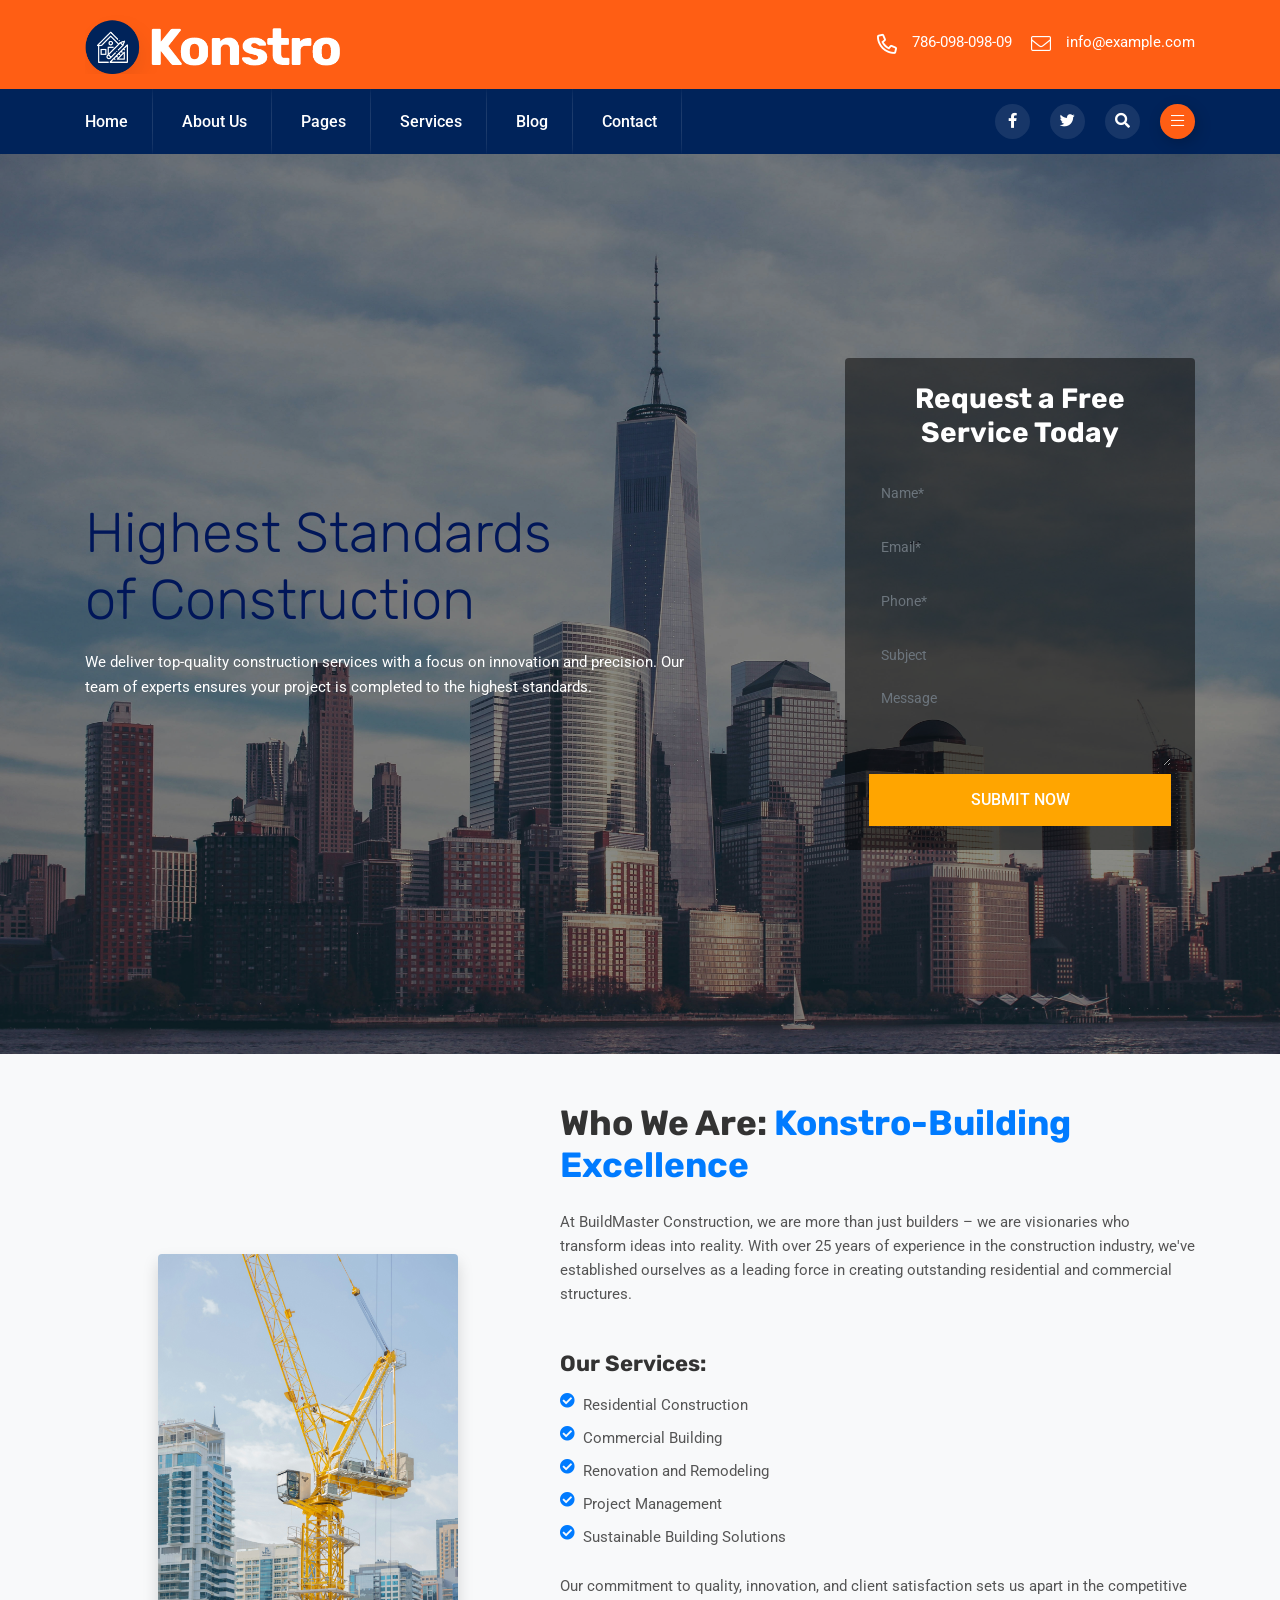
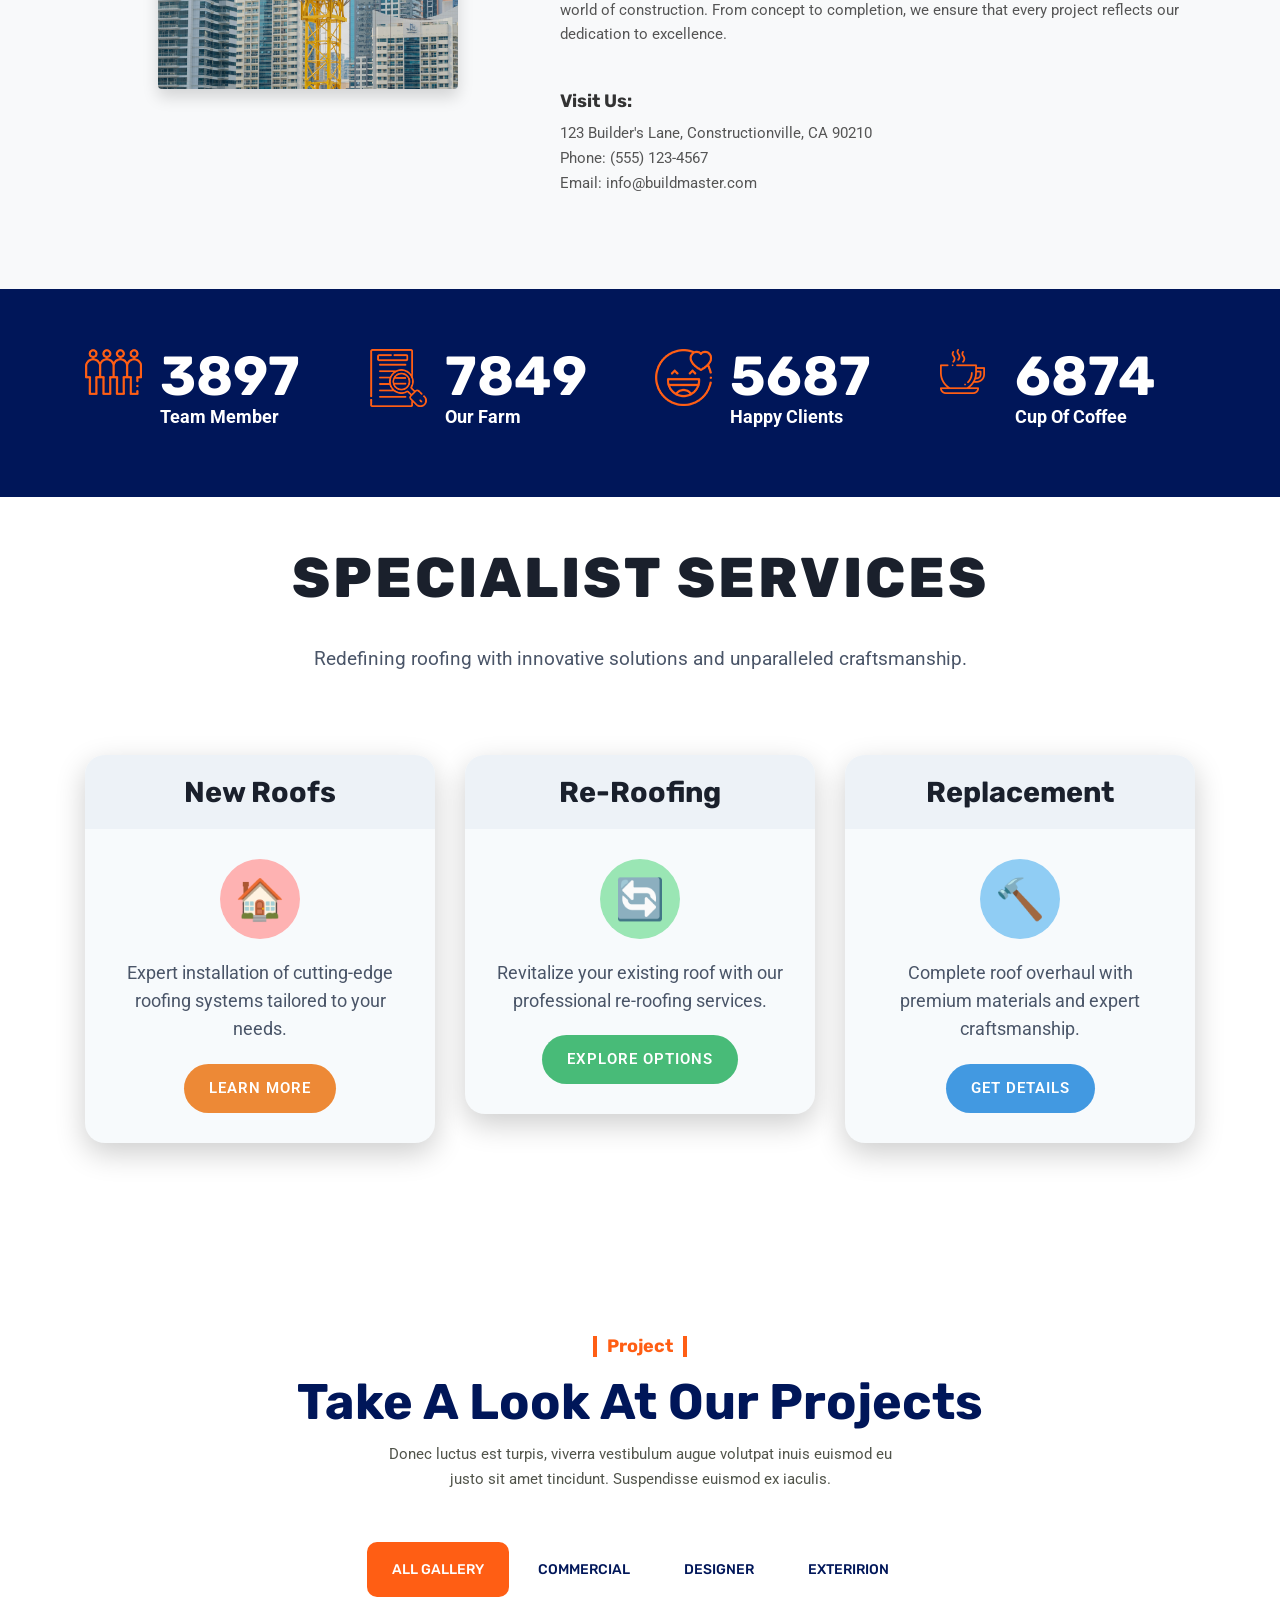
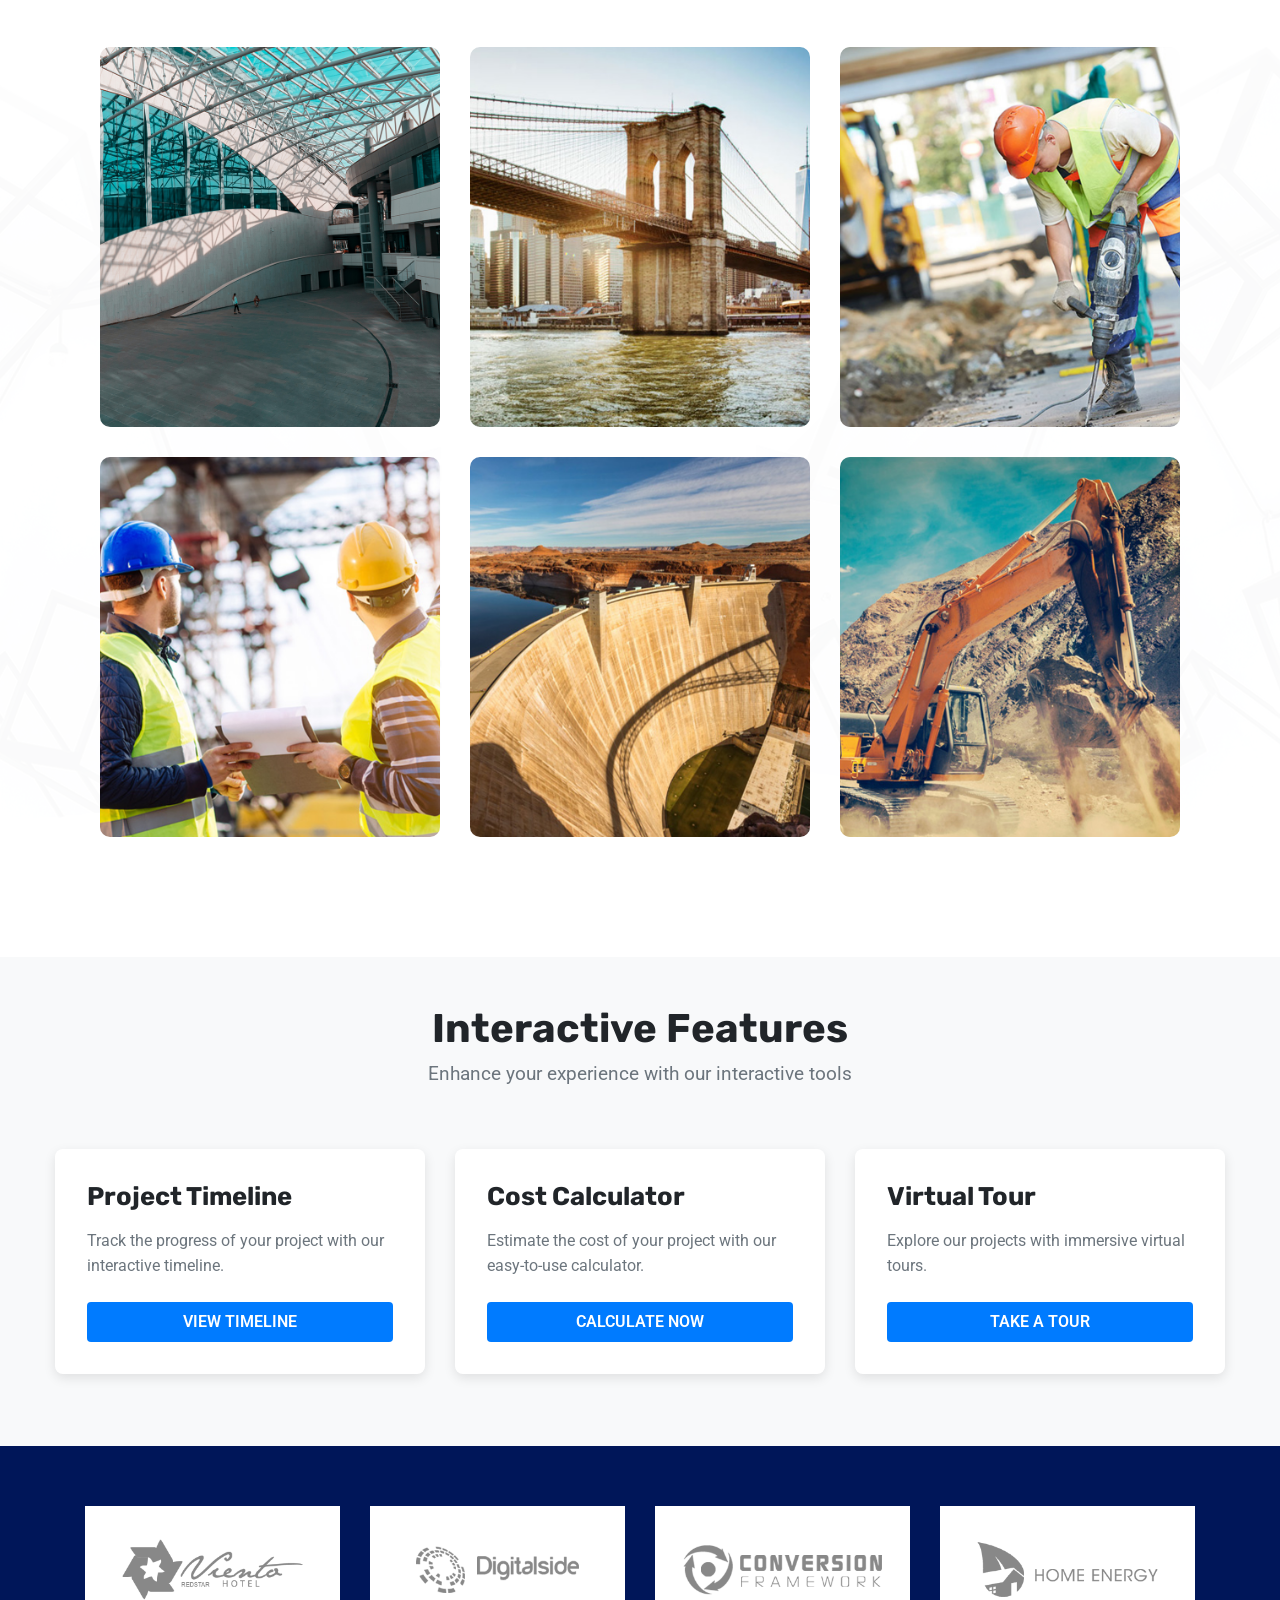
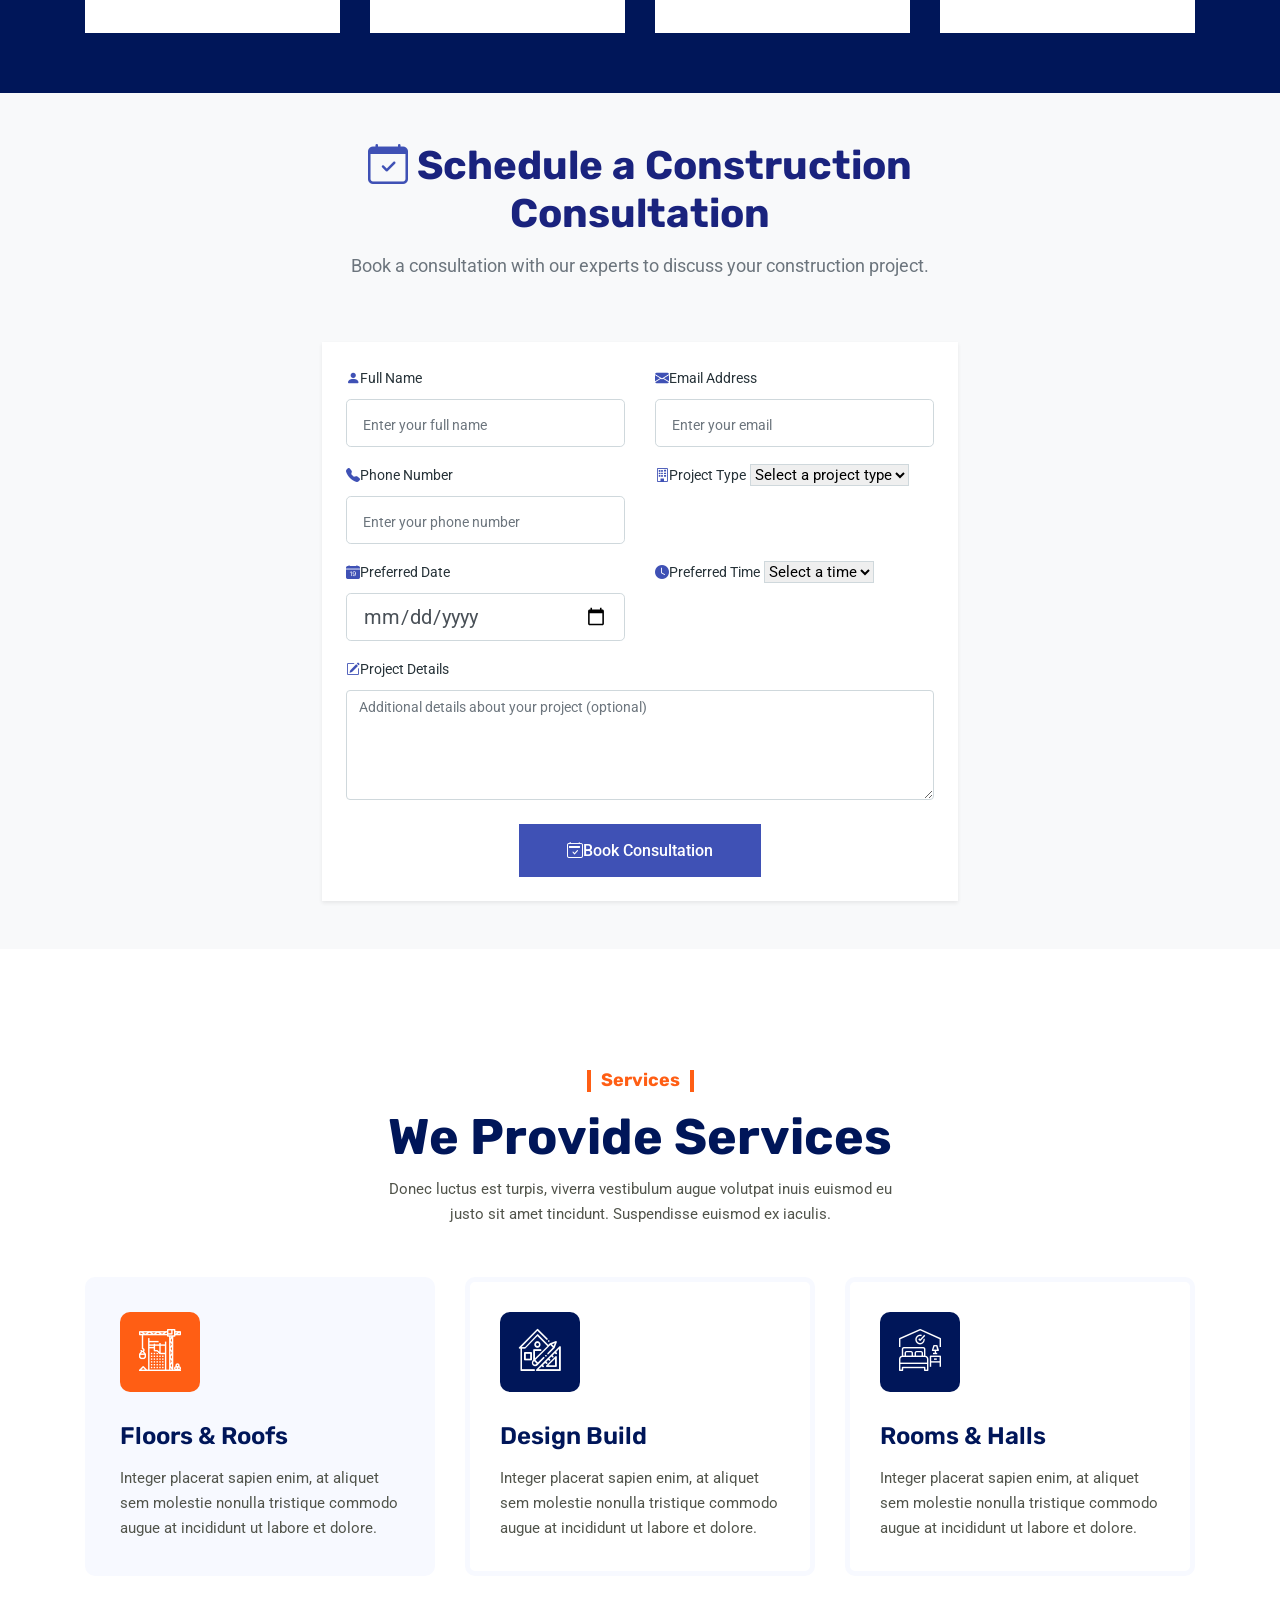
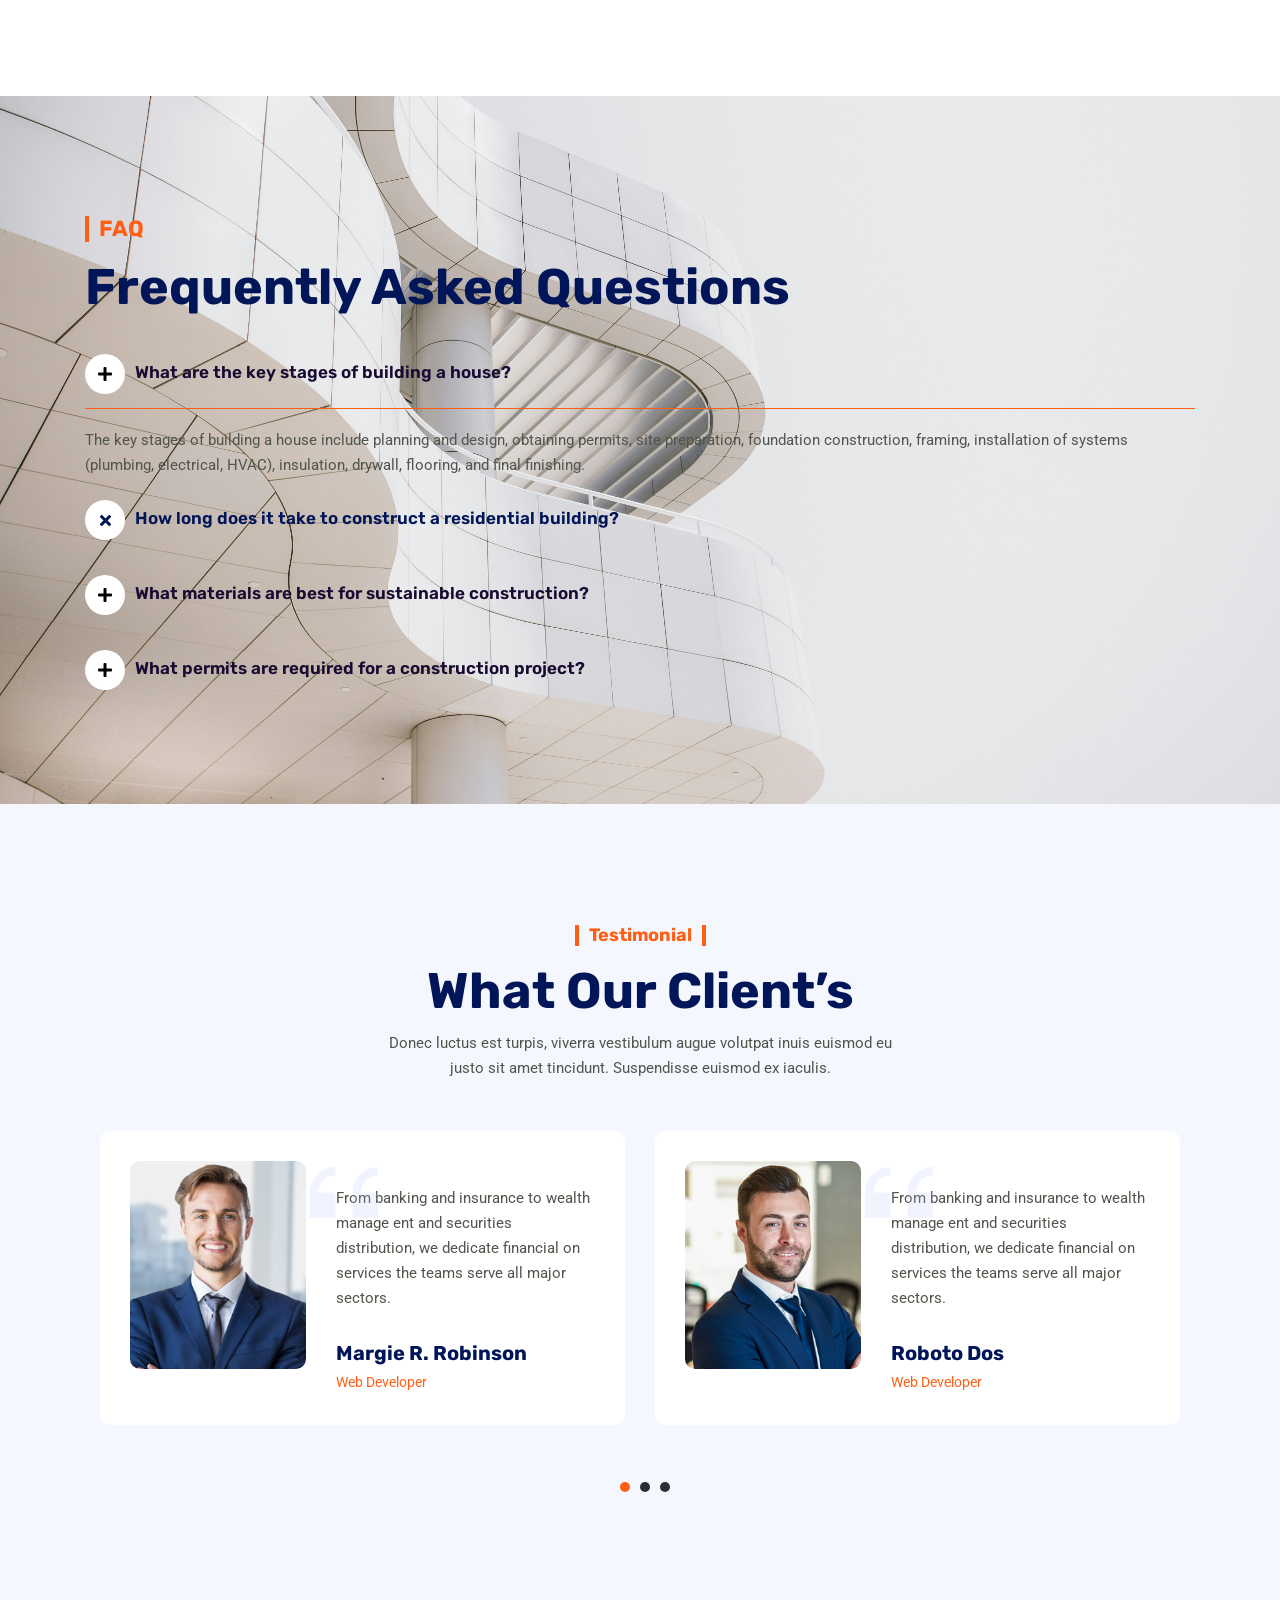
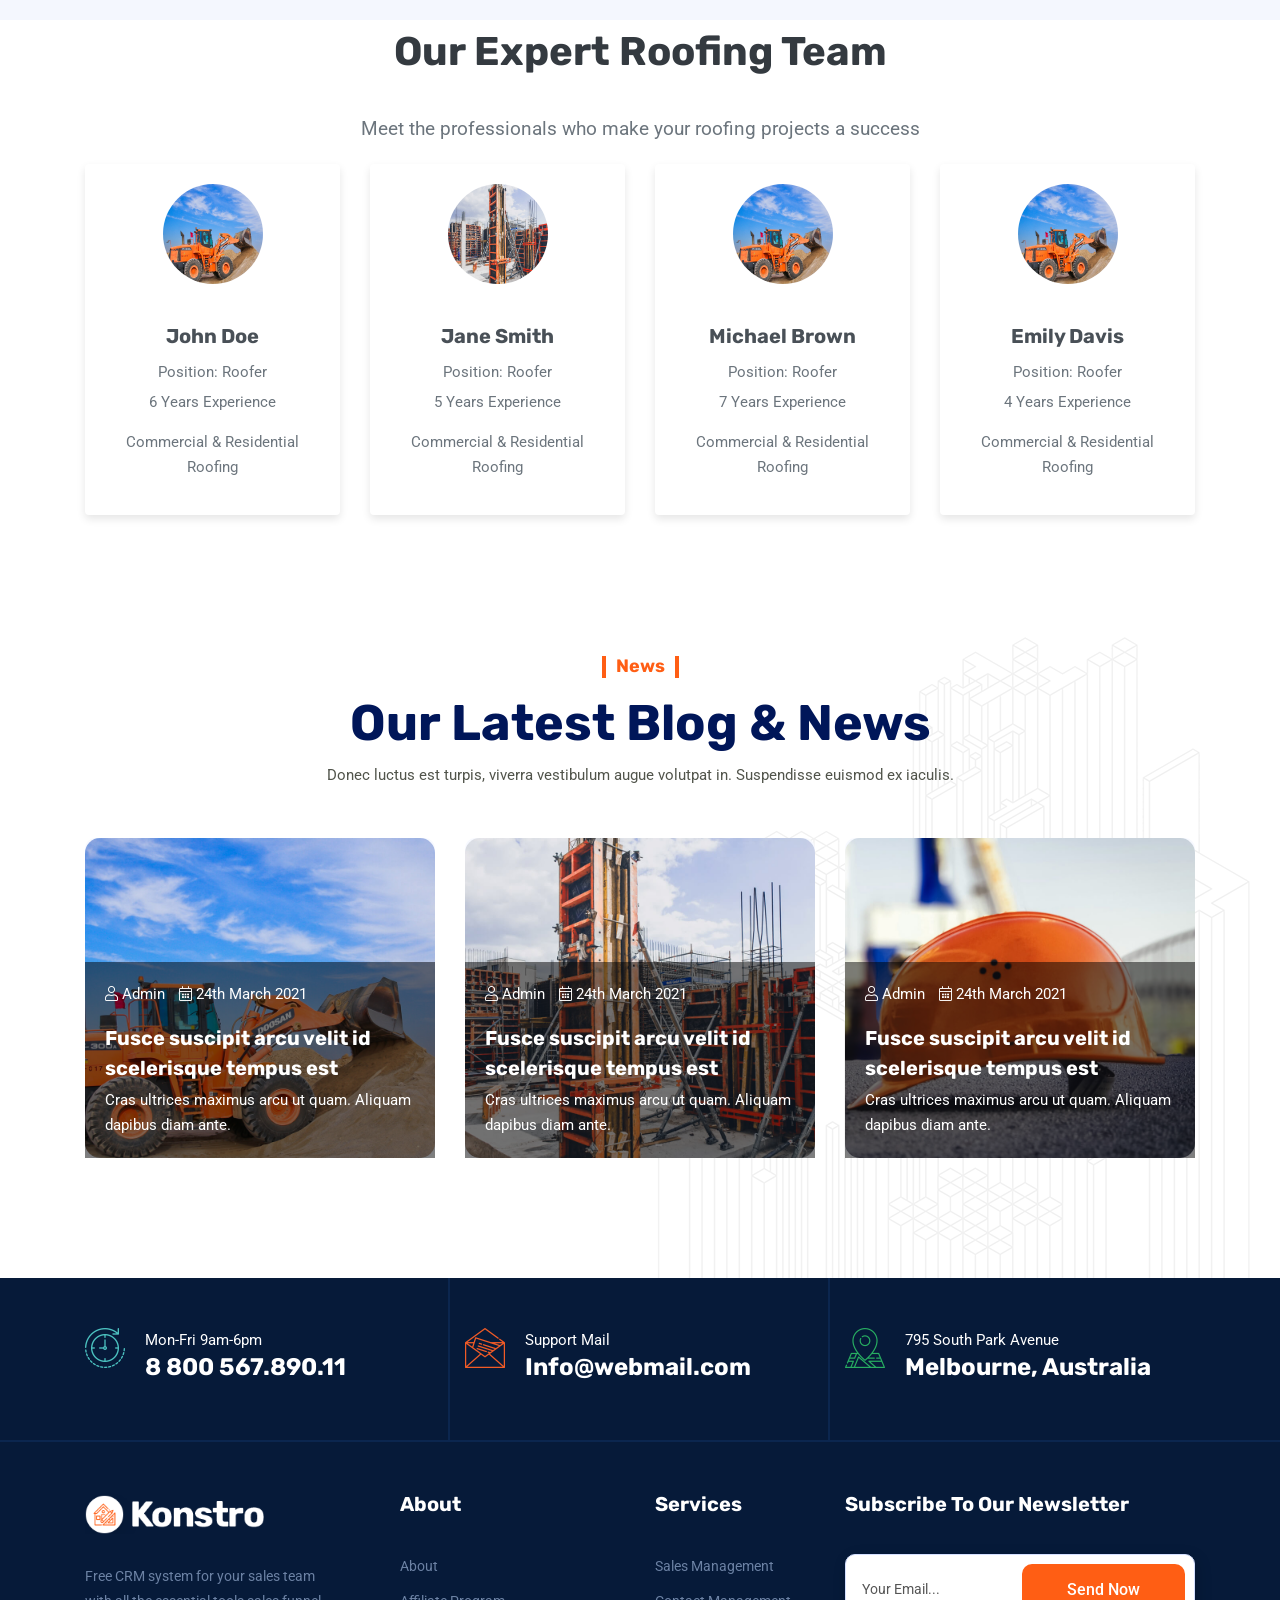
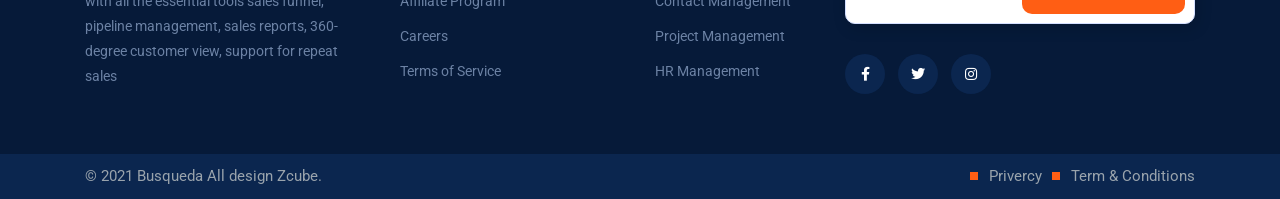
==== commit 0155cc5f: "add" ====
--- a/konstro/index-2.html
+++ b/konstro/index-2.html
@@ -195,18 +195,18 @@
            
            
             <section id="home" class="position-relative overflow-hidden" style="min-height: 100vh;">
-                <div class="position-absolute top-0 start-0 w-100 h-100" style="background: url(img/bg/baner-bg.jpg) no-repeat center center; background-size: cover; filter: brightness(0.8);"></div>
+                <div class="position-absolute top-0 start-0 w-100 h-100" style="background: url(img/bg/baner-bg.jpg) no-repeat center center; background-size: cover; filter: brightness(0.6);"></div>
                 <div class="container position-relative">
                     <div class="row align-items-center" style="min-height: 100vh;">
                         <!-- Left Side Content -->
                         <div class="col-lg-7 text-white">
                             <div class="mt-5 mt-lg-0">
                                 <h2 class="display-4 fw-bold mb-3 ">Highest Standards <br>of Construction</h2>
-                                <p class=" mb-4">We deliver top-quality construction services with a focus on innovation and precision. Our team of experts ensures your project is completed to the highest standards.</p>
-                                <div class="mt-4">
+                                <p class=" mb-2 display-5">We deliver top-quality construction services with a focus on innovation and precision. Our team of experts ensures your project is completed to the highest standards.</p>
+                                <!-- <div class="mt-4">
                                     <a href="services.html" class="btn btn-info btn-lg me-3 mb-2 mb-lg-0">Read More</a>
                                     <a href="services.html" class="btn btn-warning btn-lg text-dark">Contact Us</a>
-                                </div>
+                                </div> -->
                             </div>
                         </div>
                         
@@ -244,35 +244,45 @@
           
             
             <!-- about-area -->
-            <section id="about2" class="about-area about-p pt-120 pb-90 p-relative" style="background: url(img/bg/about-bg.png) no-repeat; background-position: right bottom;">
+            <section id="who-we-are" class="py-5" style="background-color: #f8f9fa;">
                 <div class="container">
                     <div class="row align-items-center">
-                         <div class="col-lg-6 col-md-12 col-sm-12 pr-30">
-                            <div class="s-about-img p-relative  wow fadeInLeft  animated"   data-animation="fadeInLeft" data-delay=".4s">
-                                <img src="img/bg/stragey.jpg" alt="img">    
-                            </div>
-                          
-                        </div>
-                        
-					<div class="col-lg-6 col-md-12 col-sm-12">
-                            <div class="about-content s-about-content  wow fadeInRight  animated" data-animation="fadeInRight" data-delay=".4s">
-                                <div class="about-title second-title pb-25">  
-                                  
-                                    <h2>We Construct <span>Everything</span></h2>   
-                                   
-                                </div>
+                        <div class="col-lg-5 col-md-6 mb-4 mb-md-0">
+                            <div style="max-width: 300px; margin: 0 auto;">
+                                <img src="img/bg/stragey.jpg" alt="Construction site" class="img-fluid rounded shadow" style="width: 100%; height: auto;">
+                            </div>
+                        </div>
+                        
+                        <div class="col-lg-7 col-md-6">
+                            <div class="about-content">
+                                <h2 class="mb-4" style="color: #333;">Who We Are: <span style="color: #007bff;">Konstro-Building Excellence</span></h2>
                                 
-                                <p>All of this text is editable. Simply click anywhere in the paragraph or heading text and start typing. You can copy and paste your own content in to see what it looks like with these.</p>
-                                <p>Essentials theme contains many awesome tabs layouts with very powerful features, you can create vertical or horizontal tabs in minutes with amazing and modern design. Create awesome and top-notch products using the most advanced.</p>
-                               
-                      
-                            </div>
-                        </div>
-                     
-                    </div>
-                    
-                </div>
-            </section>
+                                <p style="color: #555; line-height: 1.6;">At BuildMaster Construction, we are more than just builders – we are visionaries who transform ideas into reality. With over 25 years of experience in the construction industry, we've established ourselves as a leading force in creating outstanding residential and commercial structures.</p>
+                                
+                                <h4 class="mt-4 mb-3" style="color: #333;">Our Services:</h4>
+                                <ul class="list-unstyled" style="color: #555;">
+                                    <li class="mb-2"><i class="fas fa-check-circle mr-2" style="color: #007bff;"></i> Residential Construction</li>
+                                    <li class="mb-2"><i class="fas fa-check-circle mr-2" style="color: #007bff;"></i> Commercial Building</li>
+                                    <li class="mb-2"><i class="fas fa-check-circle mr-2" style="color: #007bff;"></i> Renovation and Remodeling</li>
+                                    <li class="mb-2"><i class="fas fa-check-circle mr-2" style="color: #007bff;"></i> Project Management</li>
+                                    <li class="mb-2"><i class="fas fa-check-circle mr-2" style="color: #007bff;"></i> Sustainable Building Solutions</li>
+                                </ul>
+                                
+                                <p class="mt-4" style="color: #555; line-height: 1.6;">Our commitment to quality, innovation, and client satisfaction sets us apart in the competitive world of construction. From concept to completion, we ensure that every project reflects our dedication to excellence.</p>
+                                
+                                <div class="mt-4" style="color: #555;">
+                                    <h5 style="color: #333;">Visit Us:</h5>
+                                    <p>123 Builder's Lane, Constructionville, CA 90210<br>
+                                    Phone: (555) 123-4567<br>
+                                    Email: info@buildmaster.com</p>
+                                </div>
+                            </div>
+                        </div>
+                    </div>
+                </div>
+            </section>     
+
+
 
 <!-- add fixed -->
 
@@ -339,8 +349,76 @@
             </div>
              <!-- counter-area-end -->
             
-            
-            	<!-- gallery-area -->
+
+            
+             <!-- specialts -->
+
+             <section class="specialist-services py-5" style="background-color: #ffffff;">
+                <div class="container">
+                    <div class="row">
+                        <div class="col-md-12 mb-5 text-center">
+                            <h2 style="color: #1a202c; font-weight: 800; font-size: 3.5rem; text-transform: uppercase; letter-spacing: 3px;">Specialist Services</h2>
+                            <p style="font-size: 1.2rem; line-height: 1.8; color: #4a5568; max-width: 800px; margin: 30px auto;">Redefining roofing with innovative solutions and unparalleled craftsmanship.</p>
+                        </div>
+                    </div>
+                    <div class="row">
+                        <div class="col-lg-4 mb-4">
+                            <div style="background-color: #f7fafc; border-radius: 20px; overflow: hidden; box-shadow: 0 10px 30px rgba(0,0,0,0.2);">
+                                <div style="background-color: #edf2f7; padding: 20px; text-align: center;">
+                                    <h3 style="color: #1a202c; font-weight: 700; font-size: 1.8rem; margin-bottom: 0;">New Roofs</h3>
+                                </div>
+                                <div style="padding: 30px;">
+                                    <div style="background-color: #feb2b2; width: 80px; height: 80px; border-radius: 50%; margin: 0 auto 20px; display: flex; align-items: center; justify-content: center;">
+                                        <span style="font-size: 2.5rem; color: #742a2a;">🏠</span>
+                                    </div>
+                                    <p style="color: #4a5568; font-size: 1.1rem; line-height: 1.6; text-align: center;">Expert installation of cutting-edge roofing systems tailored to your needs.</p>
+                                    <div style="text-align: center; margin-top: 20px;">
+                                        <a href="#" style="display: inline-block; background-color: #ed8936; color: #ffffff; font-weight: 600; padding: 12px 25px; border-radius: 50px; text-decoration: none; text-transform: uppercase; letter-spacing: 1px;">Learn More</a>
+                                    </div>
+                                </div>
+                            </div>
+                        </div>
+                        <div class="col-lg-4 mb-4">
+                            <div style="background-color: #f7fafc; border-radius: 20px; overflow: hidden; box-shadow: 0 10px 30px rgba(0,0,0,0.2);">
+                                <div style="background-color: #edf2f7; padding: 20px; text-align: center;">
+                                    <h3 style="color: #1a202c; font-weight: 700; font-size: 1.8rem; margin-bottom: 0;">Re-Roofing</h3>
+                                </div>
+                                <div style="padding: 30px;">
+                                    <div style="background-color: #9ae6b4; width: 80px; height: 80px; border-radius: 50%; margin: 0 auto 20px; display: flex; align-items: center; justify-content: center;">
+                                        <span style="font-size: 2.5rem; color: #22543d;">🔄</span>
+                                    </div>
+                                    <p style="color: #4a5568; font-size: 1.1rem; line-height: 1.6; text-align: center;">Revitalize your existing roof with our professional re-roofing services.</p>
+                                    <div style="text-align: center; margin-top: 20px;">
+                                        <a href="#" style="display: inline-block; background-color: #48bb78; color: #ffffff; font-weight: 600; padding: 12px 25px; border-radius: 50px; text-decoration: none; text-transform: uppercase; letter-spacing: 1px;">Explore Options</a>
+                                    </div>
+                                </div>
+                            </div>
+                        </div>
+                        <div class="col-lg-4 mb-4">
+                            <div style="background-color: #f7fafc; border-radius: 20px; overflow: hidden; box-shadow: 0 10px 30px rgba(0,0,0,0.2);">
+                                <div style="background-color: #edf2f7; padding: 20px; text-align: center;">
+                                    <h3 style="color: #1a202c; font-weight: 700; font-size: 1.8rem; margin-bottom: 0;">Replacement</h3>
+                                </div>
+                                <div style="padding: 30px;">
+                                    <div style="background-color: #90cdf4; width: 80px; height: 80px; border-radius: 50%; margin: 0 auto 20px; display: flex; align-items: center; justify-content: center;">
+                                        <span style="font-size: 2.5rem; color: #2a4365;">🔨</span>
+                                    </div>
+                                    <p style="color: #4a5568; font-size: 1.1rem; line-height: 1.6; text-align: center;">Complete roof overhaul with premium materials and expert craftsmanship.</p>
+                                    <div style="text-align: center; margin-top: 20px;">
+                                        <a href="#" style="display: inline-block; background-color: #4299e1; color: #ffffff; font-weight: 600; padding: 12px 25px; border-radius: 50px; text-decoration: none; text-transform: uppercase; letter-spacing: 1px;">Get Details</a>
+                                    </div>
+                                </div>
+                            </div>
+                        </div>
+                    </div>
+                </div>
+            </section>
+            
+                
+             
+
+
+            	<!--gallery-area -->
             <section id="work" class="pt-120 pb-90 fix" style="background: url(img/bg/project-bg.png);background-size: cover; background-position: center center;">             
                 <div class="container">                  
 					<div class="portfolio ">
@@ -464,48 +542,49 @@
           
 
              <!-- interactive -->
-             <section id="interactive-features" class="py-5" style="background-color: #f8f9fa; padding: 3rem 0;">
+             <section id="interactive-features" class="py-5" style="background-color: #f8f9fa;">
                 <div class="container" style="max-width: 1200px; margin: auto;">
-                    <div class="row mb-4">
+                    <div class="row mb-5">
                         <div class="col text-center">
-                            <h2 class="fw-bold" style="font-size: 2.5rem; color: #343a40; margin-bottom: 0.5rem;">Interactive Features</h2>
-                            <p class="text-muted" style="font-size: 1.1rem; color: #6c757d;">Enhance your experience with our interactive tools</p>
+                            <h2 class="fw-bold" style="font-size: 2.5rem; color: #212529; margin-bottom: 0.5rem;">Interactive Features</h2>
+                            <p class="text-muted" style="font-size: 1.2rem; color: #6c757d;">Enhance your experience with our interactive tools</p>
                         </div>
                     </div>
                     <div class="row">
                         <!-- Project Timeline -->
-                        <div class="col-md-4 mb-4" style="transition: transform 0.3s ease;">
-                            <div class="card h-100" style="border: none; box-shadow: 0 4px 8px rgba(0, 0, 0, 0.1); border-radius: 0.5rem; overflow: hidden;">
-                                <div class="card-body" style="padding: 1.5rem;">
-                                    <h5 class="card-title" style="font-size: 1.5rem; color: #343a40; margin-bottom: 1rem;">Project Timeline</h5>
-                                    <p class="card-text" style="font-size: 1rem; color: #6c757d;">Track the progress of your project with our interactive timeline.</p>
-                                    <a href="#" class="btn btn-primary" style="background-color: #007bff; border-color: #007bff; padding: 0.75rem 1.5rem; border-radius: 0.25rem;">View Timeline</a>
+                        <div class="col-md-4 mb-4">
+                            <div class="card h-100" style="border: none; box-shadow: 0 4px 12px rgba(0, 0, 0, 0.1); border-radius: 0.5rem; overflow: hidden; transition: transform 0.3s;">
+                                <div class="card-body d-flex flex-column" style="padding: 2rem;">
+                                    <h5 class="card-title" style="font-size: 1.6rem; color: #212529; font-weight: 700; margin-bottom: 1rem;">Project Timeline</h5>
+                                    <p class="card-text" style="font-size: 1rem; color: #6c757d; margin-bottom: auto;">Track the progress of your project with our interactive timeline.</p>
+                                    <a href="#" class="btn btn-primary mt-4" style="background-color: #007bff; border-color: #007bff; padding: 0.75rem 1.5rem; border-radius: 0.25rem; font-weight: 600; text-transform: uppercase;">View Timeline</a>
                                 </div>
                             </div>
                         </div>
                         <!-- Cost Calculator -->
-                        <div class="col-md-4 mb-4" style="transition: transform 0.3s ease;">
-                            <div class="card h-100" style="border: none; box-shadow: 0 4px 8px rgba(0, 0, 0, 0.1); border-radius: 0.5rem; overflow: hidden;">
-                                <div class="card-body" style="padding: 1.5rem;">
-                                    <h5 class="card-title" style="font-size: 1.5rem; color: #343a40; margin-bottom: 1rem;">Cost Calculator</h5>
-                                    <p class="card-text" style="font-size: 1rem; color: #6c757d;">Estimate the cost of your project with our easy-to-use calculator.</p>
-                                    <a href="#" class="btn btn-primary" style="background-color: #007bff; border-color: #007bff; padding: 0.75rem 1.5rem; border-radius: 0.25rem;">Calculate Now</a>
+                        <div class="col-md-4 mb-4">
+                            <div class="card h-100" style="border: none; box-shadow: 0 4px 12px rgba(0, 0, 0, 0.1); border-radius: 0.5rem; overflow: hidden; transition: transform 0.3s;">
+                                <div class="card-body d-flex flex-column" style="padding: 2rem;">
+                                    <h5 class="card-title" style="font-size: 1.6rem; color: #212529; font-weight: 700; margin-bottom: 1rem;">Cost Calculator</h5>
+                                    <p class="card-text" style="font-size: 1rem; color: #6c757d; margin-bottom: auto;">Estimate the cost of your project with our easy-to-use calculator.</p>
+                                    <a href="#" class="btn btn-primary mt-4" style="background-color: #007bff; border-color: #007bff; padding: 0.75rem 1.5rem; border-radius: 0.25rem; font-weight: 600; text-transform: uppercase;">Calculate Now</a>
                                 </div>
                             </div>
                         </div>
                         <!-- Virtual Tour -->
-                        <div class="col-md-4 mb-4" style="transition: transform 0.3s ease;">
-                            <div class="card h-100" style="border: none; box-shadow: 0 4px 8px rgba(0, 0, 0, 0.1); border-radius: 0.5rem; overflow: hidden;">
-                                <div class="card-body" style="padding: 1.5rem;">
-                                    <h5 class="card-title" style="font-size: 1.5rem; color: #343a40; margin-bottom: 1rem;">Virtual Tour</h5>
-                                    <p class="card-text" style="font-size: 1rem; color: #6c757d;">Explore our projects with immersive virtual tours.</p>
-                                    <a href="#" class="btn btn-primary" style="background-color: #007bff; border-color: #007bff; padding: 0.75rem 1.5rem; border-radius: 0.25rem;">Take a Tour</a>
+                        <div class="col-md-4 mb-4">
+                            <div class="card h-100" style="border: none; box-shadow: 0 4px 12px rgba(0, 0, 0, 0.1); border-radius: 0.5rem; overflow: hidden; transition: transform 0.3s;">
+                                <div class="card-body d-flex flex-column" style="padding: 2rem;">
+                                    <h5 class="card-title" style="font-size: 1.6rem; color: #212529; font-weight: 700; margin-bottom: 1rem;">Virtual Tour</h5>
+                                    <p class="card-text" style="font-size: 1rem; color: #6c757d; margin-bottom: auto;">Explore our projects with immersive virtual tours.</p>
+                                    <a href="#" class="btn btn-primary mt-4" style="background-color: #007bff; border-color: #007bff; padding: 0.75rem 1.5rem; border-radius: 0.25rem; font-weight: 600; text-transform: uppercase;">Take a Tour</a>
                                 </div>
                             </div>
                         </div>
                     </div>
                 </div>
             </section>
+            
              <!-- brand-area -->
             <div class="brand-area pt-60 pb-60" style="background: #001659;">
                 <div class="container">
@@ -539,6 +618,105 @@
                     </div>
                 </div>
             </div>
+
+
+
+            <!-- appointment  -->
+            <section id="appointment-booking" class="py-5" style="background-color: #f8f9fa;">
+                <div class="container" style="max-width: 800px; margin: auto;">
+                    <div class="row justify-content-center">
+                        <div class="col text-center mb-5">
+                            <h2 class="fw-bold mb-3" style="font-size: 2.5rem; color: #1a237e;">
+                                <i class="bi bi-calendar-check me-2" style="color: #3f51b5;"></i>
+                                Schedule a Construction Consultation
+                            </h2>
+                            <p class="text-muted" style="font-size: 1.1rem; color: #546e7a;">
+                                Book a consultation with our experts to discuss your construction project.
+                            </p>
+                        </div>
+                    </div>
+                    <div class="row justify-content-center">
+                        <div class="col-lg-10">
+                            <form class="bg-white p-4 shadow-sm rounded-3">
+                                <div class="row">
+                                    <div class="col-md-6 mb-3">
+                                        <label for="fullName" class="form-label fw-semibold" style="color: #263238;">
+                                            <i class="bi bi-person-fill me-2" style="color: #3f51b5;"></i>Full Name
+                                        </label>
+                                        <input type="text" class="form-control form-control-lg" id="fullName" placeholder="Enter your full name" required style="border-color: #cfd8dc;">
+                                    </div>
+                                    <div class="col-md-6 mb-3">
+                                        <label for="email" class="form-label fw-semibold" style="color: #263238;">
+                                            <i class="bi bi-envelope-fill me-2" style="color: #3f51b5;"></i>Email Address
+                                        </label>
+                                        <input type="email" class="form-control form-control-lg" id="email" placeholder="Enter your email" required style="border-color: #cfd8dc;">
+                                    </div>
+                                </div>
+                                <div class="row">
+                                    <div class="col-md-6 mb-3">
+                                        <label for="phoneNumber" class="form-label fw-semibold" style="color: #263238;">
+                                            <i class="bi bi-telephone-fill me-2" style="color: #3f51b5;"></i>Phone Number
+                                        </label>
+                                        <input type="text" class="form-control form-control-lg" id="phoneNumber" placeholder="Enter your phone number" required style="border-color: #cfd8dc;">
+                                    </div>
+                                    <div class="col-md-6 mb-3">
+                                        <label for="projectType" class="form-label fw-semibold" style="color: #263238;">
+                                            <i class="bi bi-building me-2" style="color: #3f51b5;"></i>Project Type
+                                        </label>
+                                        <select class="form-select form-select-lg" id="projectType" required style="border-color: #cfd8dc;">
+                                            <option value="" selected disabled>Select a project type</option>
+                                            <option value="Residential">Residential</option>
+                                            <option value="Commercial">Commercial</option>
+                                            <option value="Industrial">Industrial</option>
+                                            <option value="Renovation">Renovation</option>
+                                            <option value="Others">Others</option>
+                                        </select>
+                                    </div>
+                                </div>
+                                <div class="row">
+                                    <div class="col-md-6 mb-3">
+                                        <label for="appointmentDate" class="form-label fw-semibold" style="color: #263238;">
+                                            <i class="bi bi-calendar-date-fill me-2" style="color: #3f51b5;"></i>Preferred Date
+                                        </label>
+                                        <input type="date" class="form-control form-control-lg" id="appointmentDate" required style="border-color: #cfd8dc;">
+                                    </div>
+                                    <div class="col-md-6 mb-3">
+                                        <label for="appointmentTime" class="form-label fw-semibold" style="color: #263238;">
+                                            <i class="bi bi-clock-fill me-2" style="color: #3f51b5;"></i>Preferred Time
+                                        </label>
+                                        <select class="form-select form-select-lg" id="appointmentTime" required style="border-color: #cfd8dc;">
+                                            <option value="" selected disabled>Select a time</option>
+                                            <option value="9:00 AM">9:00 AM</option>
+                                            <option value="10:00 AM">10:00 AM</option>
+                                            <option value="11:00 AM">11:00 AM</option>
+                                            <option value="1:00 PM">1:00 PM</option>
+                                            <option value="2:00 PM">2:00 PM</option>
+                                            <option value="3:00 PM">3:00 PM</option>
+                                            <option value="4:00 PM">4:00 PM</option>
+                                        </select>
+                                    </div>
+                                </div>
+                                <div class="mb-4">
+                                    <label for="message" class="form-label fw-semibold" style="color: #263238;">
+                                        <i class="bi bi-pencil-square me-2" style="color: #3f51b5;"></i>Project Details
+                                    </label>
+                                    <textarea class="form-control" id="message" rows="4" placeholder="Additional details about your project (optional)" style="border-color: #cfd8dc;"></textarea>
+                                </div>
+                                <div class="text-center">
+                                    <button type="submit" class="btn btn-primary btn-lg px-5" style="background-color: #3f51b5; border-color: #3f51b5;">
+                                        <i class="bi bi-calendar2-check me-2"></i>Book Consultation
+                                    </button>
+                                </div>
+                            </form>
+                        </div>
+                    </div>
+                </div>
+            </section>
+            
+
+
+
+            
             <!-- brand-area-end -->
              <!-- services-area -->          
             <section id="services2" class="services-area2 pt-120 pb-90 fix p-relative" >
@@ -918,154 +1096,156 @@
             </section>
             <!-- testimonial-area-end -->
             
+            <!-- worker? -->
+
+            <section class="container mt-12 ">
+                <div class="row">
+                  <div class="col-12 text-center py-2">
+                    <h1 style="font-weight: bold; font-size: 2.5rem; margin-bottom: 40px; color: #343a40;">Our Expert Roofing Team</h1>
+                    <p style="font-size: 1.2rem; color: #6c757d;">Meet the professionals who make your roofing projects a success</p>
+                  </div>
+                </div>
+              
+                <div class="row">
+                  <!-- John Doe's Card -->
+                  <div class="col-md-3">
+                    <div class="card" style="width: 100%; margin-bottom: 20px; border: none; box-shadow: 0 4px 8px rgba(0, 0, 0, 0.1);">
+                      <img src="img/blog/blog1.jpg" class="card-img-top rounded-circle" alt="John Doe Profile Image" style="width: 100px; height: 100px; margin: 20px auto;">
+                      <div class="card-body text-center">
+                        <h5 class="card-title" style="font-weight: bold; font-size: 1.25rem; color: #495057;">John Doe</h5>
+                        <p class="card-text" style="margin-bottom: 5px; color: #6c757d;">Position: Roofer</p>
+                        <p style="color: #6c757d;">6 Years Experience</p>
+                        <p style="color: #6c757d;">Commercial & Residential Roofing</p>
+                      </div>
+                    </div>
+                  </div>
+              
+                  <!-- Jane Smith's Card -->
+                  <div class="col-md-3">
+                    <div class="card" style="width: 100%; margin-bottom: 20px; border: none; box-shadow: 0 4px 8px rgba(0, 0, 0, 0.1);">
+                      <img src="img/blog/blog2.jpg" class="card-img-top rounded-circle" alt="Jane Smith Profile Image" style="width: 100px; height: 100px; margin: 20px auto;">
+                      <div class="card-body text-center">
+                        <h5 class="card-title" style="font-weight: bold; font-size: 1.25rem; color: #495057;">Jane Smith</h5>
+                        <p class="card-text" style="margin-bottom: 5px; color: #6c757d;">Position: Roofer</p>
+                        <p style="color: #6c757d;">5 Years Experience</p>
+                        <p style="color: #6c757d;">Commercial & Residential Roofing</p>
+                      </div>
+                    </div>
+                  </div>
+              
+                  <!-- Michael Brown's Card -->
+                  <div class="col-md-3">
+                    <div class="card" style="width: 100%; margin-bottom: 20px; border: none; box-shadow: 0 4px 8px rgba(0, 0, 0, 0.1);">
+                      <img src="img/blog/blog1.jpg" class="card-img-top rounded-circle" alt="Michael Brown Profile Image" style="width: 100px; height: 100px; margin: 20px auto;">
+                      <div class="card-body text-center">
+                        <h5 class="card-title" style="font-weight: bold; font-size: 1.25rem; color: #495057;">Michael Brown</h5>
+                        <p class="card-text" style="margin-bottom: 5px; color: #6c757d;">Position: Roofer</p>
+                        <p style="color: #6c757d;">7 Years Experience</p>
+                        <p style="color: #6c757d;">Commercial & Residential Roofing</p>
+                      </div>
+                    </div>
+                  </div>
+              
+                  <!-- Emily Davis's Card -->
+                  <div class="col-md-3">
+                    <div class="card" style="width: 100%; margin-bottom: 20px; border: none; box-shadow: 0 4px 8px rgba(0, 0, 0, 0.1);">
+                      <img src="img/blog/blog1.jpg" class="card-img-top rounded-circle" alt="Emily Davis Profile Image" style="width: 100px; height: 100px; margin: 20px auto;">
+                      <div class="card-body text-center">
+                        <h5 class="card-title" style="font-weight: bold; font-size: 1.25rem; color: #495057;">Emily Davis</h5>
+                        <p class="card-text" style="margin-bottom: 5px; color: #6c757d;">Position: Roofer</p>
+                        <p style="color: #6c757d;">4 Years Experience</p>
+                        <p style="color: #6c757d;">Commercial & Residential Roofing</p>
+                      </div>
+                    </div>
+                  </div>
+                </div>
+              </section>
+              
+            
             
           
               <!-- blog-area -->
-            <section id="blog" class="blog-area  p-relative pt-120 pb-90 fix" style="background: url(img/bg/about-bg.png) no-repeat; background-position: right bottom;">
-                   
+              <section id="blog" class="blog-area p-relative pt-120 pb-90 fix" style="background: url('img/bg/about-bg.png') no-repeat; background-position: right bottom;">
                 <div class="container">
-                    <div class="row align-items-center"> 
+                    <div class="row align-items-center">
                         <div class="col-lg-12">
                             <div class="section-title center-align mb-50 text-center">
-                                 <h5>News</h5>
-                                <h2>
-                                    Our Latest Blog & News
-                                </h2>
-                                <p>Donec luctus est turpis, viverra vestibulum augue volutpat inuis euismod eu <br> justo sit amet tincidunt. Suspendisse euismod ex iaculis.</p>
-                               
-                            </div>
-                           
+                                <h5>News</h5>
+                                <h2>Our Latest Blog & News</h2>
+                                <p>Donec luctus est turpis, viverra vestibulum augue volutpat in. Suspendisse euismod ex iaculis.</p>
+                            </div>
                         </div>
                     </div>
                     <div class="row">
                         <div class="col-lg-4 col-md-4">
-                            <div class="single-post2 mb-30">
+                            <div class="single-post2 mb-30" style="position: relative;">
+                                <div class="blog-thumb2 ">
+                                    <a href="blog-details.html">
+                                        <img src="img/blog/blog1.jpg" alt="Blog Image" >
+                                    </a>
+                                    <div class="blog-content2" style="position: absolute; bottom: 0; left: 0; right: 0; padding: 20px; background: rgba(0, 0, 0, 0.5); color: white;">
+                                        <div class="meta-info mb-3" style="color: white;">
+                                            <ul class="list-inline" style="padding: 0; margin: 0; list-style: none;">
+                                                <li class="list-inline-item" style="display: inline; margin-right: 10px;"><i class="fal fa-user"></i> Admin</li>
+                                                <li class="list-inline-item" style="display: inline;"><i class="fal fa-calendar-alt"></i> 24th March 2021</li>
+                                            </ul>
+                                        </div>
+                                        <h4>
+                                            <a href="blog-details.html" style="color: white; text-decoration: none; display: inline-block;" onmouseover="this.style.color='#ff6f61'" onmouseout="this.style.color='white'">Fusce suscipit arcu velit id scelerisque tempus est</a>
+                                        </h4>
+                                        <p style="margin-bottom: 0;">Cras ultrices maximus arcu ut quam. Aliquam dapibus diam ante.</p>
+                                    </div>
+                                </div>
+                            </div>
+                        </div>
+                        <div class="col-lg-4 col-md-4">
+                            <div class="single-post2 mb-30" style="position: relative;">
                                 <div class="blog-thumb2">
-                                    <a href="blog-details.html"><img src="img/blog/blog1.jpg" alt="img"></a>
-                                    
-                                </div>
-                                <div class="blog-content2">     
-                                    <div class="b-meta">
-                                        <div class="row">
-                                             <div class="col-lg-12 col-md-12">
-                                             <div class="meta-info">
-                                                <ul>
-                                                    <li><i class="fal fa-user"></i> Admin</li>
-                                                    <li><i class="fal fa-calendar-alt"></i> 24th March 2021</li>
-                                                     
-                                                </ul>
-                                            </div>
-                                             </div>
-                                           
-                                         </div> 
-                                    </div>
-                                    
-                                     <div class="row">
-                                        <div class="col-lg-12">
-                                         <h4><a href="blog-details.html">Fusce suscipit arcu velit id scelerisque tempus est</a></h4>    
-                                            <p>Cras ultrices maximus arcu ut aqam. Aliquam daber a diam ante.</p>
-                                        </div>
-                                    </div>
-                                    
-                                       <div class="row align-items-center">
-                                            <div class="col-lg-12 col-md-12">
-                                               <div class="blog-btn"><a href="blog-details.html"><i class="fas fa-angle-right"></i> Read More</a></div>
-                                             </div>
-                                         </div>
-                                    
-                                     
-                                     
-                                </div>
-                                
-                                
-                            </div>
-                        </div>
-                         <div class="col-lg-4 col-md-4">
-                              <div class="single-post2 mb-30">
+                                    <a href="blog-details.html">
+                                        <img src="img/blog/blog2.jpg" alt="Blog Image">
+                                    </a>
+                                    <div class="blog-content2" style="position: absolute; bottom: 0; left: 0; right: 0; padding: 20px; background: rgba(0, 0, 0, 0.5); color: white;">
+                                        <div class="meta-info mb-3" style="color: white;">
+                                            <ul class="list-inline" style="padding: 0; margin: 0; list-style: none;">
+                                                <li class="list-inline-item" style="display: inline; margin-right: 10px;"><i class="fal fa-user"></i> Admin</li>
+                                                <li class="list-inline-item" style="display: inline;"><i class="fal fa-calendar-alt"></i> 24th March 2021</li>
+                                            </ul>
+                                        </div>
+                                        <h4>
+                                            <a href="blog-details.html" style="color: white; text-decoration: none; display: inline-block;" onmouseover="this.style.color='#ff6f61'" onmouseout="this.style.color='white'">Fusce suscipit arcu velit id scelerisque tempus est</a>
+                                        </h4>
+                                        <p style="margin-bottom: 0;">Cras ultrices maximus arcu ut quam. Aliquam dapibus diam ante.</p>
+                                    </div>
+                                </div>
+                            </div>
+                        </div>
+                        <div class="col-lg-4 col-md-4">
+                            <div class="single-post2 mb-30" style="position: relative;">
                                 <div class="blog-thumb2">
-                                    <a href="blog-details.html"><img src="img/blog/blog2.jpg" alt="img"></a>
-                                    
-                                </div>
-                               <div class="blog-content2">     
-                                    <div class="b-meta">
-                                        <div class="row">
-                                             <div class="col-lg-12 col-md-12">
-                                             <div class="meta-info">
-                                                <ul>
-                                                    <li><i class="fal fa-user"></i> Admin</li>
-                                                    <li><i class="fal fa-calendar-alt"></i> 24th March 2021</li>
-                                                </ul>
-                                            </div>
-                                             </div>
-                                           
-                                         </div>
-                                    </div>
-                                    
-                                     <div class="row">
-                                        <div class="col-lg-12">
-                                         <h4><a href="blog-details.html">Fusce suscipit arcu velit id scelerisque tempus est</a></h4>    
-                                            <p>Cras ultrices maximus arcu ut aqam. Aliquam daber a diam ante.</p>
-                                        </div>
-                                    </div>
-                                    
-                                       <div class="row align-items-center">
-                                            <div class="col-lg-12 col-md-12">
-                                               <div class="blog-btn"><a href="blog-details.html"><i class="fas fa-angle-right"></i> Read More</a></div>
-                                             </div>
-                                         </div>
-                                    
-                                     
-                                     
-                                </div>
-                                
-                                
-                            </div>
-                        </div>
-                         <div class="col-lg-4 col-md-4">
-                              <div class="single-post2 mb-30">
-                                <div class="blog-thumb2">
-                                    <a href="blog-details.html"><img src="img/blog/blog3.jpg" alt="img"></a>
-                                    
-                                </div>
-                                <div class="blog-content2">     
-                                    <div class="b-meta">
-                                        <div class="row">
-                                             <div class="col-lg-12 col-md-12">
-                                             <div class="meta-info">
-                                                <ul>
-                                                     <li><i class="fal fa-user"></i> Admin</li>
-                                                    <li><i class="fal fa-calendar-alt"></i> 24th March 2021</li>
-                                                </ul>
-                                            </div>
-                                             </div>
-                                           
-                                         </div>
-                                    </div>
-                                    
-                                     <div class="row">
-                                        <div class="col-lg-12">
-                                         <h4><a href="blog-details.html">Fusce suscipit arcu velit id scelerisque tempus est</a></h4>    
-                                            <p>Cras ultrices maximus arcu ut aqam. Aliquam daber a diam ante.</p>
-                                        </div>
-                                    </div>
-                                    
-                                       <div class="row align-items-center">
-                                            <div class="col-lg-12 col-md-12">
-                                               <div class="blog-btn"><a href="blog-details.html"><i class="fas fa-angle-right"></i> Read More</a></div>
-                                             </div>
-                                         </div>
-                                    
-                                     
-                                     
-                                </div>
-                                
-                                
-                            </div>
-                        </div>
-                        
+                                    <a href="blog-details.html">
+                                        <img src="img/blog/blog3.jpg" alt="Blog Image" >
+                                    </a>
+                                    <div class="blog-content2" style="position: absolute; bottom: 0; left: 0; right: 0; padding: 20px; background: rgba(0, 0, 0, 0.5); color: white;">
+                                        <div class="meta-info mb-3" style="color: white;">
+                                            <ul class="list-inline" style="padding: 0; margin: 0; list-style: none;">
+                                                <li class="list-inline-item" style="display: inline; margin-right: 10px;"><i class="fal fa-user"></i> Admin</li>
+                                                <li class="list-inline-item" style="display: inline;"><i class="fal fa-calendar-alt"></i> 24th March 2021</li>
+                                            </ul>
+                                        </div>
+                                        <h4>
+                                            <a href="blog-details.html" style="color: white; text-decoration: none; display: inline-block;" onmouseover="this.style.color='#ff6f61'" onmouseout="this.style.color='white'">Fusce suscipit arcu velit id scelerisque tempus est</a>
+                                        </h4>
+                                        <p style="margin-bottom: 0;">Cras ultrices maximus arcu ut quam. Aliquam dapibus diam ante.</p>
+                                    </div>
+                                </div>
+                            </div>
+                        </div>
                     </div>
                 </div>
             </section>
+            
+            
+            
             <!-- blog-area-end -->
           
          
@@ -1242,5 +1422,9 @@
                 });
             });
         </script>
+
+        
+
+        
     </body>
 </html>
